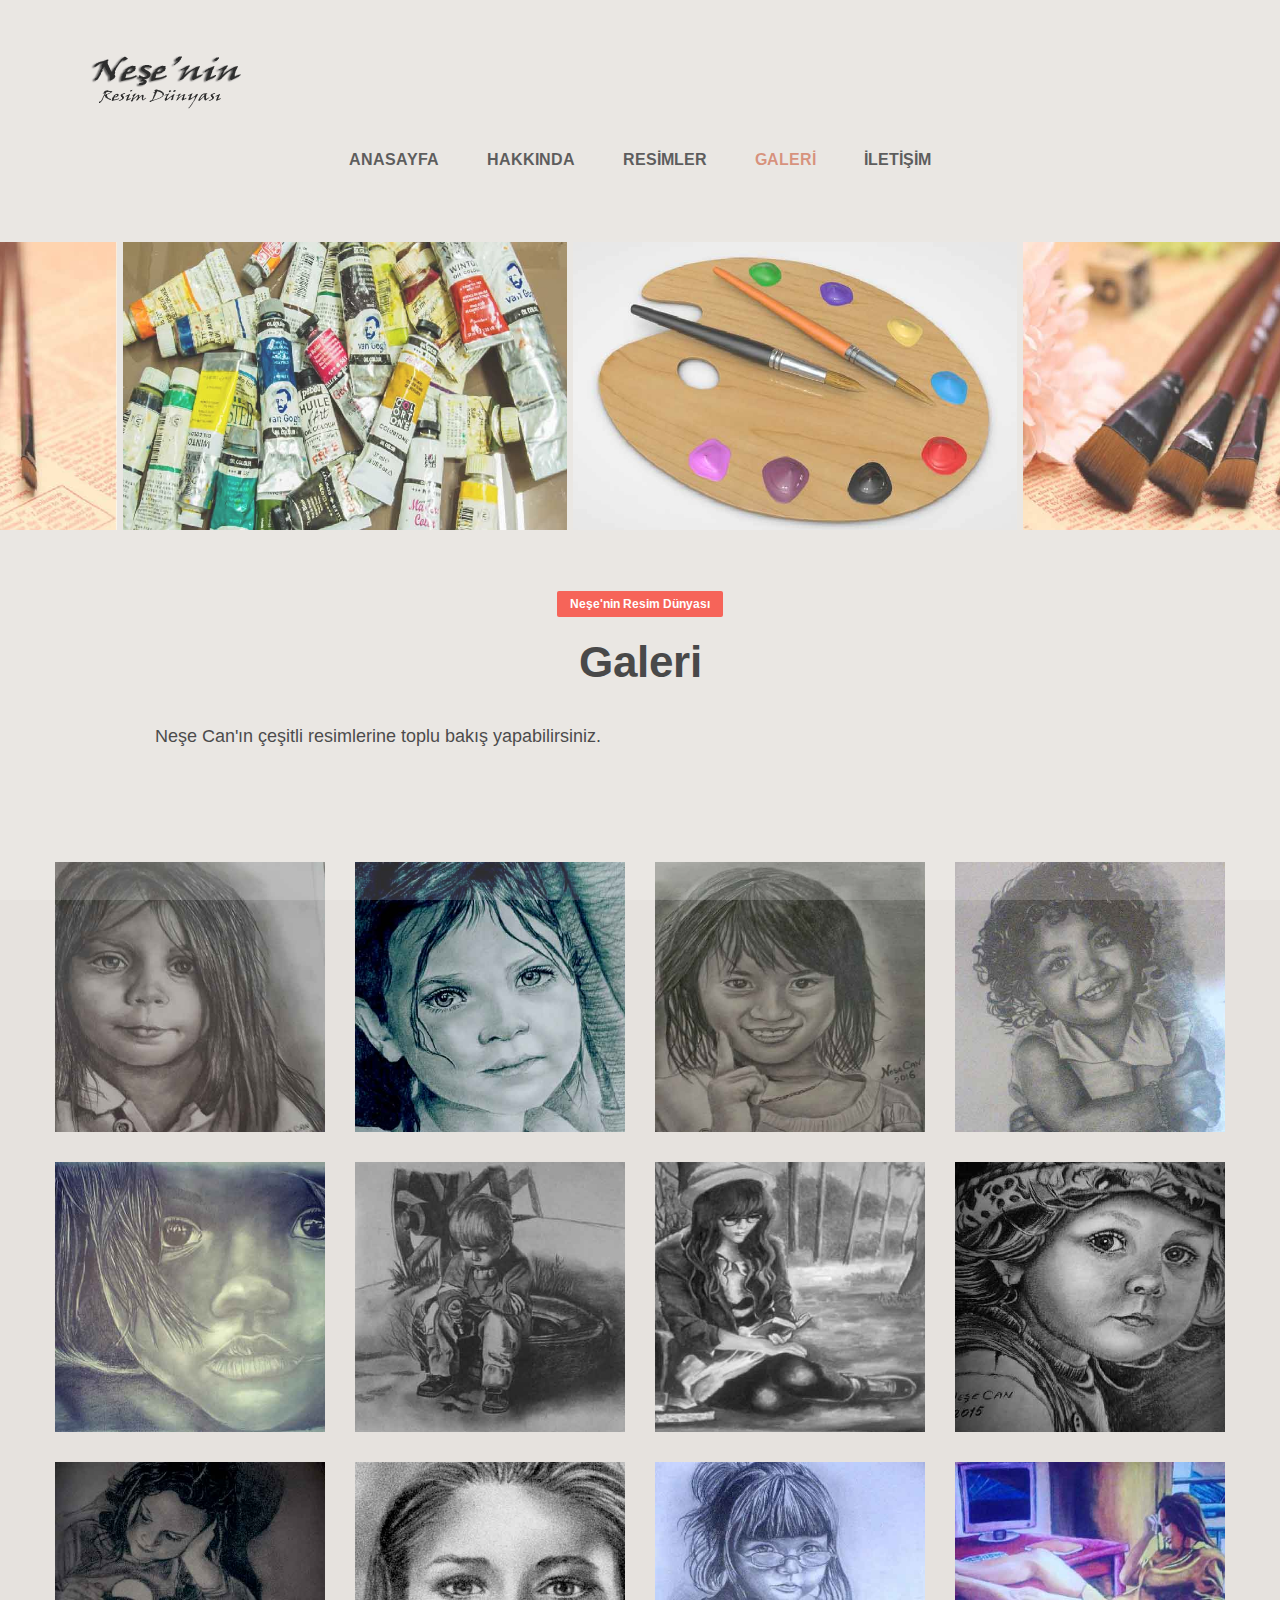
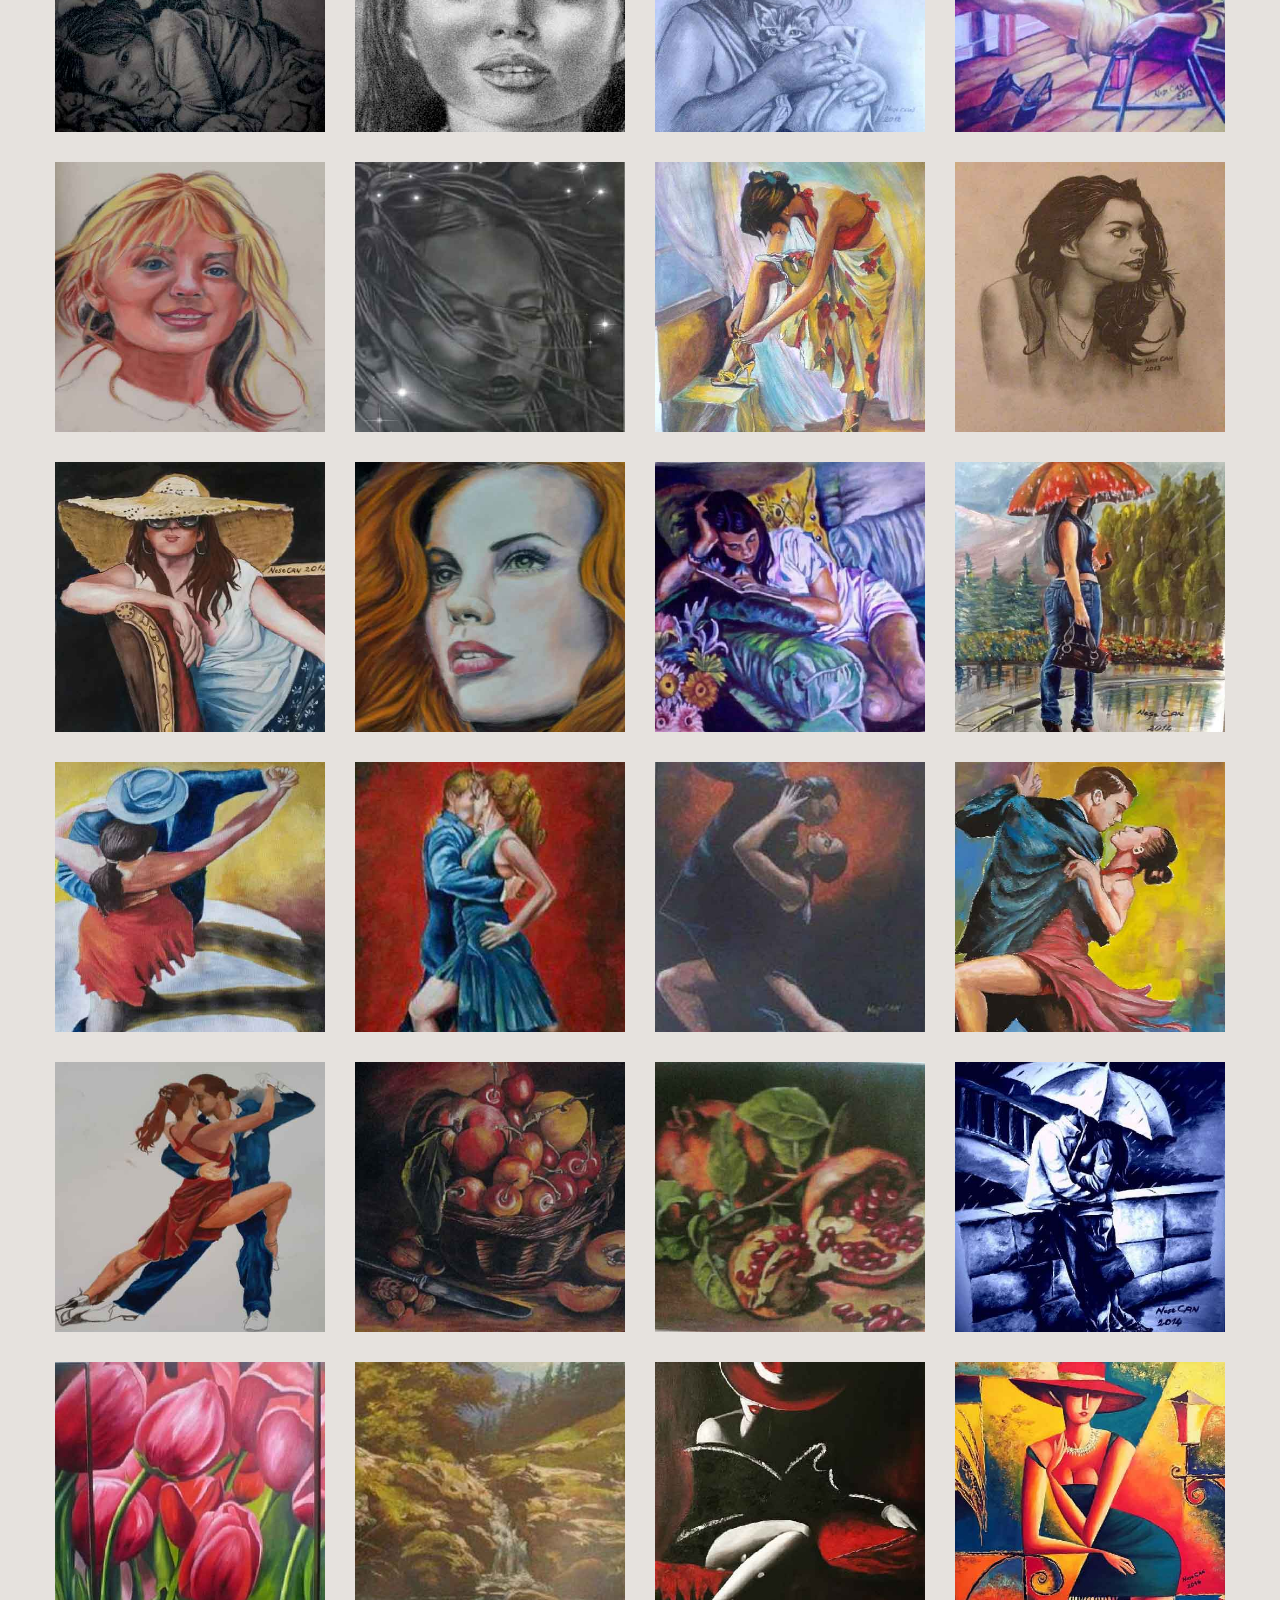
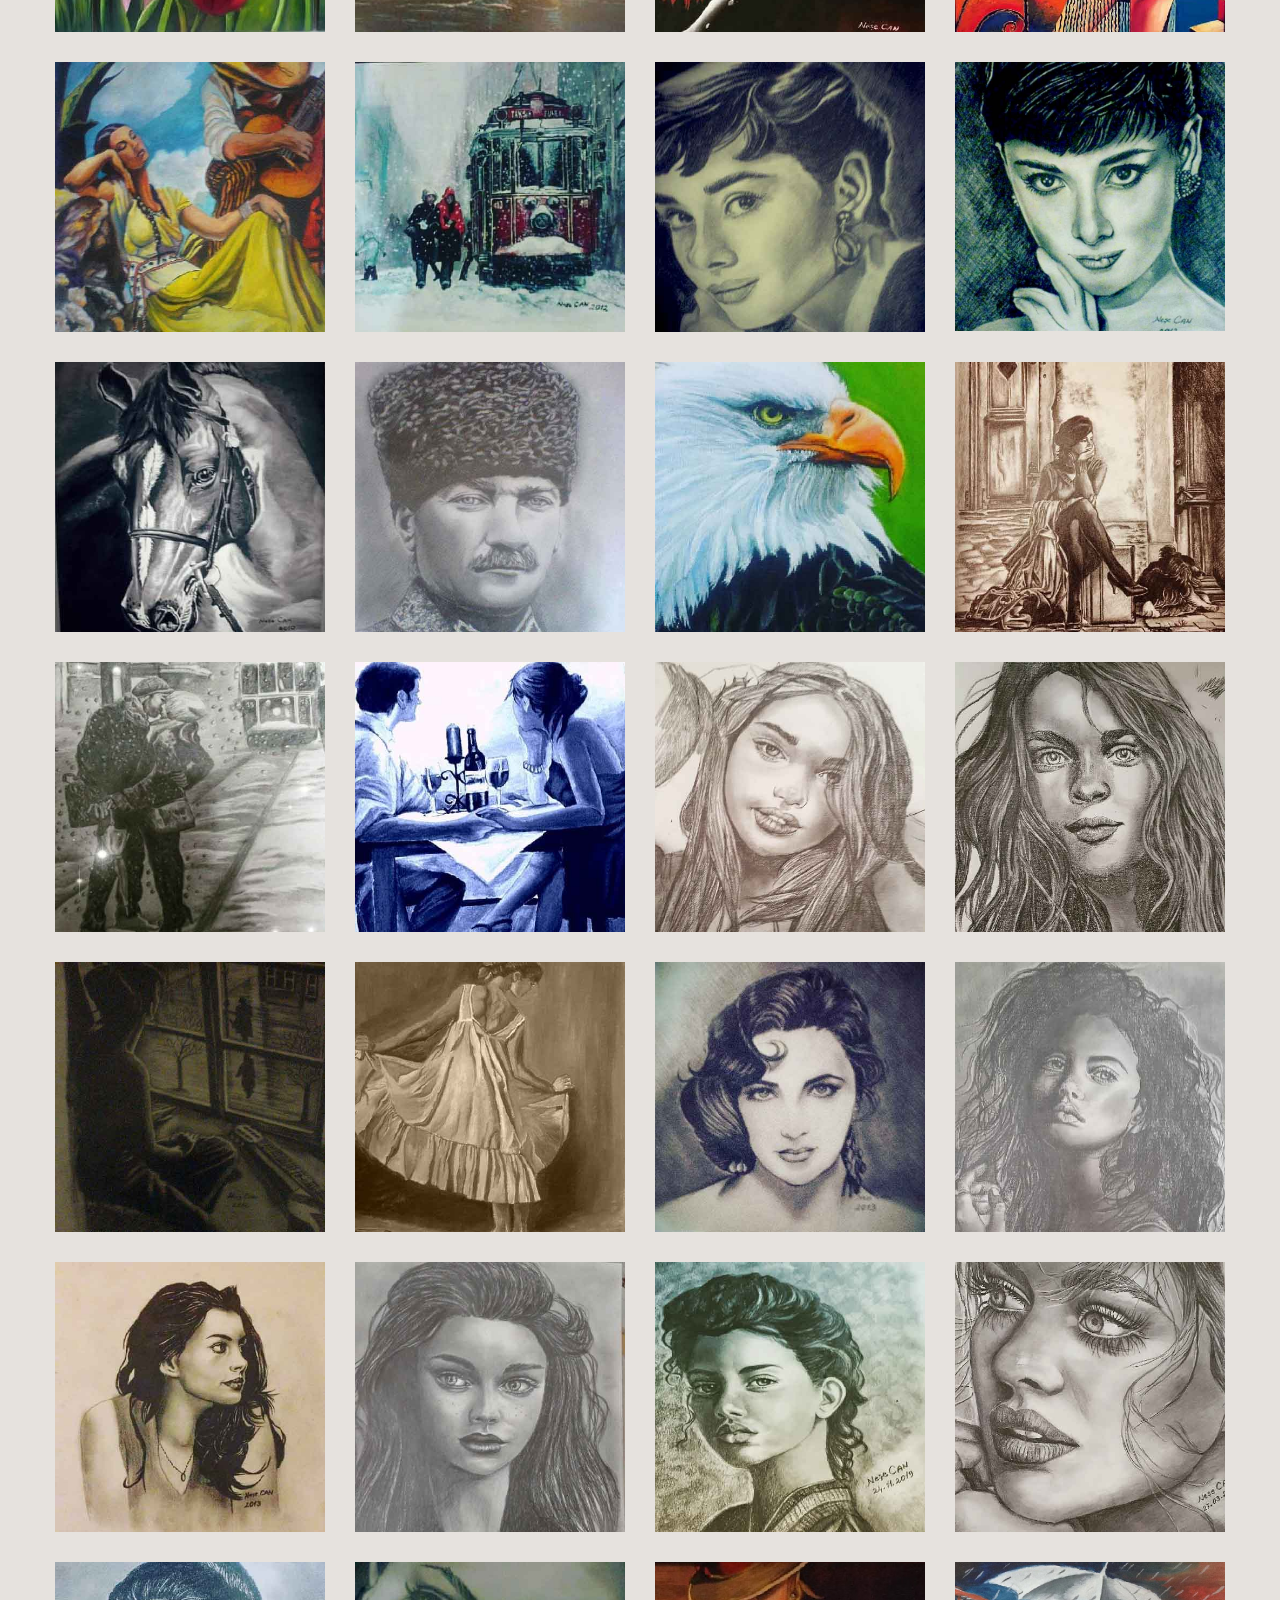
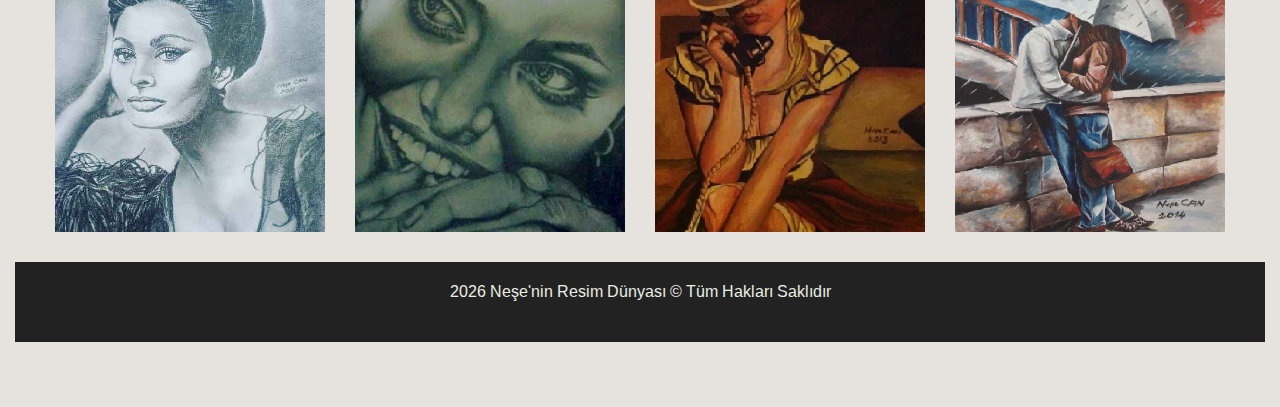
==== galeri.html @ 167e324f "düzeltme" ====
<!DOCTYPE html>
<html lang="tr">

<head>
    <title>Neşe'nin | Resimler Dünyası - Galeri</title>
    <meta charset="UTF-8">
    <meta name="description" content="Neşe Can'ın yaptığı yağlıboya, akrilik, karakalem gibi resimlerinin yer aldığı güzel bir resim sitesidir.
    resimlerin yer aldığı güzel ">
    <meta name="keywords" content="karakalem, yağlı boya, akrilik, guaj. resim">
    <meta name="viewport" content="width=device-width, initial-scale=1.0">
    <meta name="author" content="Semra Aydın">
    <meta http-equiv="refresh" content="30">
    <!-- Stylesheets -->
    <link rel="stylesheet" href="css/bootstrap.min.css" />
    <link rel="stylesheet" href="css/font-awesome.min.css" />
    <link rel="stylesheet" href="css/slicknav.min.css" />
    <link rel="stylesheet" href="css/slick.css" />

    <!-- Main Stylesheets -->
    <link rel="stylesheet" href="css/style.css" />


    <!--[if lt IE 9]>
		<script src="https://oss.maxcdn.com/html5shiv/3.7.2/html5shiv.min.js"></script>
		<script src="https://oss.maxcdn.com/respond/1.4.2/respond.min.js"></script>
	<![endif]-->

</head>

<body>
    <!-- Page Preloder -->
    <div id="preloder">
        <div class="loader"></div>
    </div>

    <!-- Header Section -->
    <header class="header">
        <div class="container-fluid">
            <div class="row">
                <div class="col-sm-4 col-md-3 order-2 order-sm-1">
                    <a href="./index.html" class="site-logo">
                        <img src="img/logo.png" alt="resim dünyası logosu">
                    </a>
                </div>
                <div class="col-sm-4 col-md-6 order-1  order-md-2 text-center">

                </div>
                <div class="col-sm-4 col-md-3 order-2 order-sm-1">

                </div>

            </div>
        </div>
        <nav class="main__menu">
            <ul class="nav__menu">
                <li><a href="./index.html">Anasayfa</a></li>
                <li><a href="./hakkinda.html">Hakkında</a></li>
                <li><a href="#">Resimler</a>
                    <ul class="sub__menu">
                        <li><a href="./karakalem.html">Karakalem</a></li>
                        <li><a href="./guaj.html">Guaj</a></li>
                        <li><a href="./yagliboya.html">Yağlı Boya</a></li>
                        <li><a href="./pastel.html">Pastel</a></li>
                    </ul>
                </li>
                <li><a href="./galeri.html" class="menu--active">Galeri</a></li>
                <li><a href="./iletisim.html">İletişim</a></li>
            </ul>
        </nav>
        </div>
    </header>
    <!-- Header Section end -->

    <!-- Blog Page -->
    <div class="blog__single__page">
        <div class="blog__slider">
            <div class="blog__slider__item">
                <img src="img/resimler-single/1.jpg" alt="">
            </div>
            <div class="blog__slider__item">
                <img src="img/resimler-single/2.jpg" alt="">
            </div>
            <div class="blog__slider__item">
                <img src="img/resimler-single/3.jpg" alt="">
            </div>
        </div>
        <article class="blog__article">
            <div class="blog__container">
                <div class="blog__header">
                    <div class="blog__cata">Neşe'nin Resim Dünyası</div>
                    <h2 class="blog__single__title">Galeri </h2>

                </div>
                <p>Neşe Can'ın çeşitli resimlerine toplu bakış yapabilirsiniz. </p>

            </div>

            <div class="gallery__page">
                <div class="gallery__warp">
                    <div class="container">
                        <div class="row">
                            <div class="col-lg-3 col-md-4 col-sm-6">
                                <a class="gallery__item fresco" href="img/gallery/1.jpg" data-fresco-group="gallery">
                                    <img src="img/gallery/1.jpg" alt="">
                                </a>
                            </div>
                            <div class="col-lg-3 col-md-4 col-sm-6">
                                <a class="gallery__item fresco" href="img/gallery/2.jpg" data-fresco-group="gallery">
                                    <img src="img/gallery/2.jpg" alt="">
                                </a>
                            </div>
                            <div class="col-lg-3 col-md-4 col-sm-6">
                                <a class="gallery__item fresco" href="img/gallery/3.jpg" data-fresco-group="gallery">
                                    <img src="img/gallery/3.jpg" alt="">
                                </a>
                            </div>
                            <div class="col-lg-3 col-md-4 col-sm-6">
                                <a class="gallery__item fresco" href="img/gallery/4.jpg" data-fresco-group="gallery">
                                    <img src="img/gallery/4.jpg" alt="">
                                </a>
                            </div>
                            <div class="col-lg-3 col-md-4 col-sm-6">
                                <a class="gallery__item fresco" href="img/gallery/5.jpg" data-fresco-group="gallery">
                                    <img src="img/gallery/5.jpg" alt="">
                                </a>
                            </div>
                            <div class="col-lg-3 col-md-4 col-sm-6">
                                <a class="gallery__item fresco" href="img/gallery/6.jpg" data-fresco-group="gallery">
                                    <img src="img/gallery/6.jpg" alt="">
                                </a>
                            </div>
                            <div class="col-lg-3 col-md-4 col-sm-6">
                                <a class="gallery__item fresco" href="img/gallery/7.jpg" data-fresco-group="gallery">
                                    <img src="img/gallery/7.jpg" alt="">
                                </a>
                            </div>
                            <div class="col-lg-3 col-md-4 col-sm-6">
                                <a class="gallery__item fresco" href="img/gallery/8.jpg" data-fresco-group="gallery">
                                    <img src="img/gallery/8.jpg" alt="">
                                </a>
                            </div>
                            <div class="col-lg-3 col-md-4 col-sm-6">
                                <a class="gallery__item fresco" href="img/gallery/9.jpg" data-fresco-group="gallery">
                                    <img src="img/gallery/9.jpg" alt="">
                                </a>
                            </div>
                            <div class="col-lg-3 col-md-4 col-sm-6">
                                <a class="gallery__item fresco" href="img/gallery/10.jpg" data-fresco-group="gallery">
                                    <img src="img/gallery/10.jpg" alt="">
                                </a>
                            </div>
                            <div class="col-lg-3 col-md-4 col-sm-6">
                                <a class="gallery__item fresco" href="img/gallery/11.jpg" data-fresco-group="gallery">
                                    <img src="img/gallery/11.jpg" alt="">
                                </a>
                            </div>
                            <div class="col-lg-3 col-md-4 col-sm-6">
                                <a class="gallery__item fresco" href="img/gallery/12.jpg" data-fresco-group="gallery">
                                    <img src="img/gallery/12.jpg" alt="">
                                </a>
                            </div>
                            <div class="col-lg-3 col-md-4 col-sm-6">
                                <a class="gallery__item fresco" href="img/gallery/13.jpg" data-fresco-group="gallery">
                                    <img src="img/gallery/13.jpg" alt="">
                                </a>
                            </div>
                            <div class="col-lg-3 col-md-4 col-sm-6">
                                <a class="gallery__item fresco" href="img/gallery/14.jpg" data-fresco-group="gallery">
                                    <img src="img/gallery/14.jpg" alt="">
                                </a>
                            </div>
                            <div class="col-lg-3 col-md-4 col-sm-6">
                                <a class="gallery__item fresco" href="img/gallery/15.jpg" data-fresco-group="gallery">
                                    <img src="img/gallery/15.jpg" alt="">
                                </a>
                            </div>
                            <div class="col-lg-3 col-md-4 col-sm-6">
                                <a class="gallery__item fresco" href="img/gallery/16.jpg" data-fresco-group="gallery">
                                    <img src="img/gallery/16.jpg" alt="">
                                </a>
                            </div>
                            <div class="col-lg-3 col-md-4 col-sm-6">
                                <a class="gallery__item fresco" href="img/gallery/17.jpg" data-fresco-group="gallery">
                                    <img src="img/gallery/17.jpg" alt="">
                                </a>
                            </div>
                            <div class="col-lg-3 col-md-4 col-sm-6">
                                <a class="gallery__item fresco" href="img/gallery/18.jpg" data-fresco-group="gallery">
                                    <img src="img/gallery/18.jpg" alt="">
                                </a>
                            </div>


                            <div class="col-lg-3 col-md-4 col-sm-6">
                                <a class="gallery__item fresco" href="img/gallery/21.jpg" data-fresco-group="gallery">
                                    <img src="img/gallery/21.jpg" alt="">
                                </a>
                            </div>
                            <div class="col-lg-3 col-md-4 col-sm-6">
                                <a class="gallery__item fresco" href="img/gallery/22.jpg" data-fresco-group="gallery">
                                    <img src="img/gallery/22.jpg" alt="">
                                </a>
                            </div>

                            <div class="col-lg-3 col-md-4 col-sm-6">
                                <a class="gallery__item fresco" href="img/gallery/24.jpg" data-fresco-group="gallery">
                                    <img src="img/gallery/24.jpg" alt="">
                                </a>
                            </div>
                            <div class="col-lg-3 col-md-4 col-sm-6">
                                <a class="gallery__item fresco" href="img/gallery/25.jpg" data-fresco-group="gallery">
                                    <img src="img/gallery/25.jpg" alt="">
                                </a>
                            </div>
                            <div class="col-lg-3 col-md-4 col-sm-6">
                                <a class="gallery__item fresco" href="img/gallery/26.jpg" data-fresco-group="gallery">
                                    <img src="img/gallery/26.jpg" alt="">
                                </a>
                            </div>
                            <div class="col-lg-3 col-md-4 col-sm-6">
                                <a class="gallery__item fresco" href="img/gallery/27.jpg" data-fresco-group="gallery">
                                    <img src="img/gallery/27.jpg" alt="">
                                </a>
                            </div>
                            <div class="col-lg-3 col-md-4 col-sm-6">
                                <a class="gallery__item fresco" href="img/gallery/28.jpg" data-fresco-group="gallery">
                                    <img src="img/gallery/28.jpg" alt="">
                                </a>
                            </div>

                            <div class="col-lg-3 col-md-4 col-sm-6">
                                <a class="gallery__item fresco" href="img/gallery/30.jpg" data-fresco-group="gallery">
                                    <img src="img/gallery/30.jpg" alt="">
                                </a>
                            </div>
                            <div class="col-lg-3 col-md-4 col-sm-6">
                                <a class="gallery__item fresco" href="img/gallery/31.jpg" data-fresco-group="gallery">
                                    <img src="img/gallery/31.jpg" alt="">
                                </a>
                            </div>

                            <div class="col-lg-3 col-md-4 col-sm-6">
                                <a class="gallery__item fresco" href="img/gallery/33.jpg" data-fresco-group="gallery">
                                    <img src="img/gallery/33.jpg" alt="">
                                </a>
                            </div>
                            <div class="col-lg-3 col-md-4 col-sm-6">
                                <a class="gallery__item fresco" href="img/gallery/34.jpg" data-fresco-group="gallery">
                                    <img src="img/gallery/34.jpg" alt="">
                                </a>
                            </div>
                            <div class="col-lg-3 col-md-4 col-sm-6">
                                <a class="gallery__item fresco" href="img/gallery/35.jpg" data-fresco-group="gallery">
                                    <img src="img/gallery/35.jpg" alt="">
                                </a>
                            </div>


                            <div class="col-lg-3 col-md-4 col-sm-6">
                                <a class="gallery__item fresco" href="img/gallery/37.jpg" data-fresco-group="gallery">
                                    <img src="img/gallery/37.jpg" alt="">
                                </a>
                            </div>
                            <div class="col-lg-3 col-md-4 col-sm-6">
                                <a class="gallery__item fresco" href="img/gallery/38.jpg" data-fresco-group="gallery">
                                    <img src="img/gallery/38.jpg" alt="">
                                </a>
                            </div>

                            <div class="col-lg-3 col-md-4 col-sm-6">
                                <a class="gallery__item fresco" href="img/gallery/39.jpg" data-fresco-group="gallery">
                                    <img src="img/gallery/39.jpg" alt="">
                                </a>
                            </div>
                            <div class="col-lg-3 col-md-4 col-sm-6">
                                <a class="gallery__item fresco" href="img/gallery/40.jpg" data-fresco-group="gallery">
                                    <img src="img/gallery/40.jpg" alt="">
                                </a>
                            </div>
                            <div class="col-lg-3 col-md-4 col-sm-6">
                                <a class="gallery__item fresco" href="img/gallery/41.jpg" data-fresco-group="gallery">
                                    <img src="img/gallery/41.jpg" alt="">
                                </a>
                            </div>

                            <div class="col-lg-3 col-md-4 col-sm-6">
                                <a class="gallery__item fresco" href="img/gallery/43.jpg" data-fresco-group="gallery">
                                    <img src="img/gallery/43.jpg" alt="">
                                </a>
                            </div>
                            <div class="col-lg-3 col-md-4 col-sm-6">
                                <a class="gallery__item fresco" href="img/gallery/44.jpg" data-fresco-group="gallery">
                                    <img src="img/gallery/44.jpg" alt="">
                                </a>
                            </div>
                            <div class="col-lg-3 col-md-4 col-sm-6">
                                <a class="gallery__item fresco" href="img/gallery/45.jpg" data-fresco-group="gallery">
                                    <img src="img/gallery/45.jpg" alt="">
                                </a>
                            </div>
                            <div class="col-lg-3 col-md-4 col-sm-6">
                                <a class="gallery__item fresco" href="img/gallery/46.jpg" data-fresco-group="gallery">
                                    <img src="img/gallery/46.jpg" alt="">
                                </a>
                            </div>
                            <div class="col-lg-3 col-md-4 col-sm-6">
                                <a class="gallery__item fresco" href="img/gallery/47.jpg" data-fresco-group="gallery">
                                    <img src="img/gallery/47.jpg" alt="">
                                </a>
                            </div>
                            <div class="col-lg-3 col-md-4 col-sm-6">
                                <a class="gallery__item fresco" href="img/gallery/48.jpg" data-fresco-group="gallery">
                                    <img src="img/gallery/48.jpg" alt="">
                                </a>
                            </div>
                            <div class="col-lg-3 col-md-4 col-sm-6">
                                <a class="gallery__item fresco" href="img/gallery/49.jpg" data-fresco-group="gallery">
                                    <img src="img/gallery/49.jpg" alt="">
                                </a>
                            </div>

                            <div class="col-lg-3 col-md-4 col-sm-6">
                                <a class="gallery__item fresco" href="img/gallery/51.jpg" data-fresco-group="gallery">
                                    <img src="img/gallery/51.jpg" alt="">
                                </a>
                            </div>
                            <div class="col-lg-3 col-md-4 col-sm-6">
                                <a class="gallery__item fresco" href="img/gallery/52.jpg" data-fresco-group="gallery">
                                    <img src="img/gallery/52.jpg" alt="">
                                </a>
                            </div>
                            <div class="col-lg-3 col-md-4 col-sm-6">
                                <a class="gallery__item fresco" href="img/gallery/53.jpg" data-fresco-group="gallery">
                                    <img src="img/gallery/53.jpg" alt="">
                                </a>
                            </div>
                            <div class="col-lg-3 col-md-4 col-sm-6">
                                <a class="gallery__item fresco" href="img/gallery/54.jpg" data-fresco-group="gallery">
                                    <img src="img/gallery/54.jpg" alt="">
                                </a>
                            </div>

                            <div class="col-lg-3 col-md-4 col-sm-6">
                                <a class="gallery__item fresco" href="img/gallery/56.jpg" data-fresco-group="gallery">
                                    <img src="img/gallery/56.jpg" alt="">
                                </a>
                            </div>
                            <div class="col-lg-3 col-md-4 col-sm-6">
                                <a class="gallery__item fresco" href="img/gallery/57.jpg" data-fresco-group="gallery">
                                    <img src="img/gallery/57.jpg" alt="">
                                </a>
                            </div>

                            <div class="col-lg-3 col-md-4 col-sm-6">
                                <a class="gallery__item fresco" href="img/gallery/58.jpg" data-fresco-group="gallery">
                                    <img src="img/gallery/58.jpg" alt="">
                                </a>
                            </div>
                            <div class="col-lg-3 col-md-4 col-sm-6">
                                <a class="gallery__item fresco" href="img/gallery/59.jpg" data-fresco-group="gallery">
                                    <img src="img/gallery/59.jpg" alt="">
                                </a>
                            </div>
                            <div class="col-lg-3 col-md-4 col-sm-6">
                                <a class="gallery__item fresco" href="img/gallery/60.jpg" data-fresco-group="gallery">
                                    <img src="img/gallery/60.jpg" alt="">
                                </a>
                            </div>
                            <div class="col-lg-3 col-md-4 col-sm-6">
                                <a class="gallery__item fresco" href="img/gallery/61.jpg" data-fresco-group="gallery">
                                    <img src="img/gallery/61.jpg" alt="">
                                </a>
                            </div>

                            <div class="col-lg-3 col-md-4 col-sm-6">
                                <a class="gallery__item fresco" href="img/gallery/62.jpg" data-fresco-group="gallery">
                                    <img src="img/gallery/62.jpg" alt="">
                                </a>
                            </div>

                            <div class="col-lg-3 col-md-4 col-sm-6">
                                <a class="gallery__item fresco" href="img/gallery/63.jpg" data-fresco-group="gallery">
                                    <img src="img/gallery/63.jpg" alt="">
                                </a>
                            </div>
                            <div class="col-lg-3 col-md-4 col-sm-6">
                                <a class="gallery__item fresco" href="img/gallery/66.jpg" data-fresco-group="gallery">
                                    <img src="img/gallery/66.jpg" alt="telefon eden bir kadın">
                                </a>
                            </div>
                            <div class="col-lg-3 col-md-4 col-sm-6">
                                <a class="gallery__item fresco" href="img/gallery/65.jpg" data-fresco-group="gallery">
                                    <img src="img/gallery/65.jpg" alt="">
                                </a>
                            </div>
                        </div>
                    </div>
                </div>
                <div>
                    <!-- About Page end -->

                    <!-- Footer Section -->
                    <footer class="footer__section">
                        <div class="container">
                            <!-- Link back to Colorlib can't be removed. Template is licensed under CC BY 3.0. -->
                            <div class="footer__copyright__text">
                                <p>
                                    <script>
                                        document.write(new Date().getFullYear());
                                    </script> Neşe'nin Resim Dünyası &copy; Tüm Hakları Saklıdır</p>
                            </div>
                            <!-- Link back to Colorlib can't be removed. Template is licensed under CC BY 3.0. -->
                        </div>
                    </footer>
                    <!-- Footer Section end -->
                    <!-- Search Begin -->
                    <div class="search-model">
                        <div class="h-100 d-flex align-items-center justify-content-center">
                            <div class="search-close-switch">+</div>
                            <form class="search-model-form">
                                <input type="text" id="search-input" placeholder="Search here.....">
                            </form>
                        </div>
                    </div>
                    <!-- Search End -->

                    <!--====== Javascripts & Jquery ======-->
                    <script src="js/vendor/jquery-3.2.1.min.js"></script>
                    <script src="js/jquery.slicknav.min.js"></script>
                    <script src="js/slick.min.js"></script>
                    <script src="js/fresco.min.js"></script>
                    <script src="js/main.js"></script>

</body>

</html>
---- css/style.css ----
/* =================================
------------------------------------
  Boto | Photography HTML Template
  Version: 1.0
  Copyright By: ColorLib
 ------------------------------------
 ====================================*/
    /*----------------------------------------*/
    /* Template default CSS
/*----------------------------------------*/
    
    @import url("https://fonts.googleapis.com/css2?family=Arimo:ital,wght@0,400;0,700;1,400;1,700&display=swap");
    html,
    body {
        height: 100%;
        font-family: "Arimo", sans-serif;
        -webkit-font-smoothing: antialiased;
        background-color: #e6e2de;
    }
    
    h1,
    h2,
    h3,
    h4,
    h5,
    h6 {
        margin: 0;
        color: #222222;
        font-family: "Arimo", sans-serif;
        font-weight: 700;
    }
    
    h1 {
        font-size: 70px;
    }
    
    h2 {
        font-size: 36px;
        line-height: 1.4;
    }
    
    h3 {
        font-size: 30px;
    }
    
    h4 {
        font-size: 24px;
    }
    
    h5 {
        font-size: 18px;
    }
    
    h6 {
        font-size: 16px;
    }
    
    p {
        font-size: 16px;
        color: #252525;
        line-height: 1.8;
    }
    
    img {
        max-width: 100%;
    }
    
    input:focus,
    select:focus,
    button:focus,
    textarea:focus {
        outline: none;
    }
    
    a:hover,
    a:focus {
        text-decoration: none;
        outline: none;
    }
    
    ul,
    ol {
        padding: 0;
        margin: 0;
    }
    
    @media (min-width: 1200px) {
        .container {
            max-width: 1200px;
        }
    }
    /* Preloder */
    
    #preloder {
        position: fixed;
        width: 100%;
        height: 100%;
        top: 0;
        left: 0;
        z-index: 999999;
        background: #ffffff;
    }
    
    .loader {
        width: 40px;
        height: 40px;
        position: absolute;
        top: 50%;
        left: 50%;
        margin-top: -13px;
        margin-left: -13px;
        border-radius: 60px;
        animation: loader 0.8s linear infinite;
        -webkit-animation: loader 0.8s linear infinite;
    }
    
    @keyframes loader {
        0% {
            -webkit-transform: rotate(0deg);
            transform: rotate(0deg);
            border: 4px solid #f44336;
            border-left-color: transparent;
        }
        50% {
            -webkit-transform: rotate(180deg);
            transform: rotate(180deg);
            border: 4px solid #673ab7;
            border-left-color: transparent;
        }
        100% {
            -webkit-transform: rotate(360deg);
            transform: rotate(360deg);
            border: 4px solid #f44336;
            border-left-color: transparent;
        }
    }
    
    @-webkit-keyframes loader {
        0% {
            -webkit-transform: rotate(0deg);
            border: 4px solid #f44336;
            border-left-color: transparent;
        }
        50% {
            -webkit-transform: rotate(180deg);
            border: 4px solid #673ab7;
            border-left-color: transparent;
        }
        100% {
            -webkit-transform: rotate(360deg);
            border: 4px solid #f44336;
            border-left-color: transparent;
        }
    }
    /*---------------------
   Helper CSS
 -----------------------*/
    
    .section-title {
        text-align: center;
        margin-bottom: 55px;
    }
    
    .section-title img {
        margin-bottom: 15px;
    }
    
    .section-title h2 {
        font-weight: 400;
        font-size: 38px;
        text-transform: uppercase;
    }
    
    .section-title p {
        padding-top: 15px;
        margin-bottom: 0;
    }
    
    .set-bg {
        background-repeat: no-repeat;
        background-size: cover;
        background-position: top center;
    }
    
    .spad {
        padding-top: 100px;
        padding-bottom: 100px;
    }
    
    .text-white h1,
    .text-white h2,
    .text-white h3,
    .text-white h4,
    .text-white h5,
    .text-white h6,
    .text-white p,
    .text-white span,
    .text-white li,
    .text-white a {
        color: #fff;
    }
    /*---------------------
  Commom elements
-----------------------*/
    
    .site-btn {
        display: inline-block;
        font-size: 16px;
        padding: 16px 15px;
        min-width: 180px;
        color: #fff;
        background: #f44336;
        ;
        line-height: 1;
        text-align: center;
        font-weight: 700;
        border: none;
        border-radius: 2px;
    }
    
    .site-btn i {
        font-size: 24px;
        position: relative;
        top: 5px;
        margin-left: 4px;
    }
    
    .site-btn:hover {
        color: #fff;
    }
    
    .section__title {
        text-align: center;
        padding-bottom: 40px;
        margin-bottom: 45px;
        position: relative;
    }
    
    .section__title:after {
        position: absolute;
        content: "";
        width: 60px;
        height: 4px;
        left: calc(50% - 30px);
        bottom: 0;
        background: #f44336;
        ;
    }
    
    .section__title h2 {
        margin-bottom: 0;
        text-transform: uppercase;
    }
    
    @media (max-width: 576px) {
        .section__title h2 {
            font-size: 24px;
        }
    }
    
    .search-model {
        display: none;
        position: fixed;
        width: 100%;
        height: 100%;
        left: 0;
        top: 0;
        background: #ffffff;
        z-index: 99999;
    }
    
    .search-model-form {
        padding: 0 15px;
    }
    
    .search-model-form input {
        width: 500px;
        font-size: 34px;
        border: none;
        border-bottom: 2px solid #ededed;
        background: 0 0;
        color: #999;
    }
    
    @media (max-width: 576px) {
        .search-model-form input {
            width: 100%;
            font-size: 24px;
        }
    }
    
    .search-close-switch {
        position: absolute;
        width: 50px;
        height: 50px;
        background: rgb(37, 37, 37);
        color: #fff;
        text-align: center;
        border-radius: 50%;
        font-size: 39px;
        line-height: 28px;
        top: 30px;
        cursor: pointer;
        -webkit-transform: rotate(45deg);
        -ms-transform: rotate(45deg);
        transform: rotate(45deg);
        display: -webkit-box;
        display: -ms-flexbox;
        display: flex;
        -webkit-box-align: center;
        -ms-flex-align: center;
        align-items: center;
        -webkit-box-pack: center;
        -ms-flex-pack: center;
        justify-content: center;
    }
    
    .pt83 {
        padding-top: 83px;
    }
    /*---------------------
   Header section
 -----------------------*/
    
    .header {
        padding: 40px 45px 0;
        padding-top: 40px;
    }
    
    @media (max-width: 576px) {
        .header {
            padding: 40px 0 0;
        }
    }
    
    @media (max-width: 576px) {
        .header__social {
            display: none;
        }
    }
    
    .header__social a,
    .header__switches a {
        display: inline-block;
        color: #222222;
        padding-top: 5px;
        margin-right: 15px;
        font-size: 16px;
    }
    
    .header__social a:last-child,
    .header__switches a:last-child {
        margin-right: 0;
    }
    
    .header__social a.nav-switch,
    .header__switches a.nav-switch {
        display: none;
        width: 40px;
        height: 40px;
        border-radius: 50%;
        background: #e1e1e1;
        text-align: center;
        padding-top: 9px;
        margin-top: -9px;
    }
    
    @media (max-width: 576px) {
        .header__social a.nav-switch,
        .header__switches a.nav-switch {
            display: inline-block;
        }
    }
    
    .header__switches {
        text-align: right;
    }
    
    @media (max-width: 576px) {
        .header__switches {
            text-align: center;
            padding-top: 20px;
        }
    }
    /*----------
   Menu
 ---------*/
    
    .main__menu {
        position: relative;
        right: 0;
        padding-top: 25px;
        text-align: center;
    }
    
    @media (max-width: 576px) {
        .main__menu .nav__menu {
            display: none;
        }
    }
    
    .main__menu .nav__menu>li {
        display: inline-block;
        position: relative;
    }
    
    .main__menu .nav__menu>li:last-child a {
        margin-right: 0;
    }
    
    .main__menu .nav__menu>li>a {
        position: relative;
        font-size: 16px;
        color: #3b3b3b;
        font-weight: 700;
        padding: 5px 2px;
        margin-right: 40px;
        text-transform: uppercase;
    }
    
    @media only screen and (min-width: 576px) and (max-width: 767px) {
        .main__menu .nav__menu>li>a {
            margin-right: 20px;
        }
    }
    
    .main__menu .nav__menu>li>a:after {
        position: absolute;
        content: "";
        width: 0;
        height: 6px;
        left: 0;
        bottom: 2px;
        background: #f44336;
        ;
        z-index: -1;
        -webkit-transition: 0.3s;
        -o-transition: 0.3s;
        transition: 0.3s;
    }
    
    .main__menu .nav__menu>li>a.menu--active {
        color: #be2c0094;
    }
    
    .main__menu .nav__menu>li>a.menu--active:after {
        width: 100%;
    }
    
    .main__menu .nav__menu>li:hover a {
        color: #222222;
    }
    
    .main__menu .nav__menu>li:hover a:after {
        width: 100%;
    }
    
    .main__menu .nav__menu>li:hover .sub__menu {
        top: 100%;
        opacity: 1;
        visibility: visible;
        margin-top: 15px;
    }
    
    .main__menu .nav__menu>li .sub__menu {
        position: absolute;
        text-align: left;
        padding: 10px 0;
        width: 170px;
        left: 0;
        top: 100%;
        margin-top: 50px;
        -webkit-box-shadow: 0 9px 50px rgba(0, 0, 0, 0.1);
        box-shadow: 0 9px 50px rgba(0, 0, 0, 0.1);
        background-color: #eeeeee;
        opacity: 0;
        visibility: hidden;
        z-index: 99;
        -webkit-transition: all 0.4s;
        -o-transition: all 0.4s;
        transition: all 0.4s;
    }
    
    .main__menu .nav__menu>li .sub__menu:after {
        position: absolute;
        content: "";
        width: 100%;
        height: 25px;
        left: 0;
        top: -25px;
    }
    
    .main__menu .nav__menu>li .sub__menu>li {
        display: block;
    }
    
    .main__menu .nav__menu>li .sub__menu>li>a {
        display: block;
        display: block;
        padding: 5px 15px;
        color: #7E858B;
        text-transform: none;
        margin: 0;
        font-size: 14px;
        font-weight: 700;
    }
    
    .main__menu .nav__menu>li .sub__menu>li>a:hover {
        color: #222222;
    }
    
    .main__menu .nav__menu>li .sub__menu>li>a:after {
        display: none;
    }
    
    .slicknav_menu {
        background: #f7f7f7;
        padding: 0;
        margin-bottom: 30px;
        text-align: left;
        display: none;
    }
    
    @media (max-width: 576px) {
        .slicknav_menu {
            display: block;
        }
    }
    
    .slicknav_btn {
        display: none;
    }
    
    .slicknav_nav ul {
        margin: 0;
    }
    
    .slicknav_nav .slicknav_row:hover {
        border-radius: 0;
        background: transparent;
        color: #222222;
    }
    
    .slicknav_nav a:hover {
        border-radius: 0;
        background: transparent;
        color: #222222;
    }
    
    .slicknav_nav .slicknav_row,
    .slicknav_nav a {
        padding: 11px 25px;
        margin: 0;
        color: #222222;
        font-size: 16px;
        font-weight: 700;
        border-bottom: 1px solid #e9e9e9;
    }
    
    .slicknav_nav .slicknav_item a {
        border-bottom: none;
    }
    /*---------------------
   Hero section
 -----------------------*/
    
    .hero__section {
        padding-top: 120px;
        margin-bottom: 90px;
    }
    
    @media (max-width: 576px) {
        .hero__section {
            padding-top: 30px;
        }
    }
    
    .slide-item {
        padding: 0 5px;
        outline: none;
        cursor: pointer;
    }
    
    .slick-center.slide-item img {
        padding: 0;
        -webkit-transition: all 0.4s ease 0s;
        -o-transition: all 0.4s ease 0s;
        transition: all 0.4s ease 0s;
    }
    
    .hero-slider .slick-track {
        -webkit-transition: all 0.1s;
        -o-transition: all 0.1s;
        transition: all 0.1s;
    }
    
    .slide-item img {
        height: 570px;
        padding: 65px 0;
        -webkit-transition: 0.4s;
        -o-transition: 0.4s;
        transition: 0.4s;
    }
    
    @media (max-width: 576px) {
        .slide-item img {
            padding: 0;
        }
    }
    
    .hero-text-slider {
        text-align: center;
        padding-top: 50px;
        max-width: 800px;
        margin: 0 auto;
    }
    /*---------------------
   Footer section
 -----------------------*/
    
    .footer__section {
        background-color: #222222;
        padding: 15px;
    }
    
    .footer__copyright__text {
        text-align: center;
        padding-bottom: 5px;
    }
    
    .footer__copyright__text p {
        font-size: 16px;
        color: #EAEFE5;
    }
    
    .footer__copyright__text i {
        color: #d32a2a;
    }
    
    .footer__copyright__text a {
        color: #e6e2de;
        text-decoration: underline;
    }
    
    .footer__copyright__text a:hover {
        color: #f44336;
        ;
    }
    /*------------------
   About page
 ------------------*/
    
    .about__page {
        padding: 90px 60px 150px;
    }
    
    @media (max-width: 576px) {
        .about__page {
            padding: 30px 0 150px;
        }
    }
    
    .about__title {
        display: inline-block;
        margin-bottom: 50px;
        position: relative;
    }
    
    .about__title:after {
        position: absolute;
        content: "";
        width: 100%;
        height: 6px;
        left: 0;
        bottom: 8px;
        background: #f44336;
        ;
        opacity: 0.5;
        z-index: -1;
    }
    
    .about__text {
        padding-bottom: 50px;
    }
    
    .about__text img {
        padding-top: 20px;
    }
    
    .about__meta {
        overflow: hidden;
        margin-bottom: 35px;
    }
    
    .about__meta img {
        float: left;
        width: 100px;
        height: 100px;
        border-radius: 50%;
        margin-right: 15px;
        padding-top: 0;
    }
    
    .about__meta__info {
        overflow: hidden;
        padding-top: 25px;
    }
    
    .about__meta__info h5 {
        margin-bottom: 5px;
    }
    
    .about__meta__info p {
        text-transform: uppercase;
        font-size: 12px;
        color: #f44336;
        ;
    }
    
    .experience__item {
        padding-top: 15px;
        margin-bottom: 20px;
    }
    
    .experience__item h4 {
        font-size: 20px;
        margin-bottom: 20px;
    }
    
    .skills__text {
        padding-bottom: 50px;
    }
    
    .skills__text p {
        margin-bottom: 40px;
    }
    
    .single-progress-item {
        margin-bottom: 30px;
    }
    
    .single-progress-item h6 {
        margin-bottom: 10px;
    }
    
    .progress-bar-style {
        height: 6px;
        background: #E8E8E8;
    }
    
    .progress-bar-style .bar-inner {
        height: 100%;
        background: #f44336;
        ;
    }
    /*-------------------
   Gallery Page
 -------------------*/
    
    .gallery__page {
        padding: 80px 15px 65px;
    }
    
    @media (max-width: 576px) {
        .gallery__page {
            padding: 30px 15px 65px;
        }
    }
    
    .gallery__warp {
        max-width: 1570px;
        margin: 0 auto;
    }
    
    .gallery__item {
        display: block;
        margin-bottom: 30px;
    }
    
    .gallery__item img {
        min-width: 100%;
    }
    
    .fr-position-outside {
        left: 0;
        top: 0;
        right: auto;
        bottom: auto;
    }
    
    .fr-position-text {
        color: #fff;
    }
    
    .fr-window-skin-fresco.fr-window-ui-outside .fr-close-background,
    .fr-window-skin-fresco.fr-window-ui-outside .fr-close:hover .fr-close-background {
        background-color: transparent;
    }
    
    .fr-thumbnail-active {
        border: 2px solid #f44336;
        ;
    }
    /*----------------
   Blog Page
 ----------------*/
    
    .blog__page {
        padding: 90px 0 55px;
    }
    
    @media (max-width: 576px) {
        .blog__page {
            padding: 30px 0 55px;
        }
    }
    
    .blog__warp {
        max-width: 1570px;
        padding: 0 15px;
        margin: 0 auto;
    }
    
    .blog__item {
        height: 370px;
        position: relative;
        margin-bottom: 30px;
        background-position: center;
    }
    
    .blog__item.blog__item--long {
        height: 770px;
    }
    
    .blog__item::after {
        position: absolute;
        content: "";
        width: 100%;
        height: 100%;
        left: 0;
        top: 0;
        background: -webkit-gradient(linear, left top, left bottom, from(rgba(0, 0, 0, 0)), color-stop(43%, rgba(0, 0, 0, 0)), to(rgba(0, 0, 0, 0.49)));
        background: -o-linear-gradient(top, rgba(0, 0, 0, 0) 0%, rgba(0, 0, 0, 0) 43%, rgba(0, 0, 0, 0.49) 100%);
        background: linear-gradient(to bottom, rgba(0, 0, 0, 0) 0%, rgba(0, 0, 0, 0) 43%, rgba(0, 0, 0, 0.49) 100%);
    }
    
    @media (max-width: 576px),
    only screen and (min-width: 576px) and (max-width: 767px) {
        .blog__item h3 {
            font-size: 22px;
        }
    }
    
    .blog__content {
        position: absolute;
        bottom: 30px;
        padding: 0 30px;
        z-index: 2;
    }
    
    .blog__content h4 {
        font-size: 22px;
    }
    
    .blog__content h4 a {
        color: #fff;
    }
    
    .blog__date {
        font-size: 12px;
        font-weight: 700;
        color: #fff;
        margin-bottom: 10px;
    }
    /*-------------------
   Blog Single Page
 --------------------*/
    
    .blog__slider {
        padding: 70px 0 60px;
    }
    
    @media (max-width: 576px) {
        .blog__slider {
            padding: 30px 0 60px;
        }
    }
    
    .blog__slider .slick-track {
        margin-left: 380px;
    }
    
    @media only screen and (min-width: 768px) and (max-width: 991px) {
        .blog__slider .slick-track {
            margin-left: 250px;
        }
    }
    
    @media only screen and (min-width: 576px) and (max-width: 767px),
    (max-width: 576px) {
        .blog__slider .slick-track {
            margin-left: 0;
        }
    }
    
    .blog__slider__item {
        outline: none;
        padding: 0 3px;
    }
    
    .blog__container {
        max-width: 1000px;
        padding: 0 15px;
        margin: 0 auto 30px;
    }
    
    .blog__container p {
        font-size: 18px;
    }
    
    .blog__container h4 {
        font-size: 22px;
        margin-bottom: 20px;
    }
    
    .blog__header {
        text-align: center;
    }
    
    .blog__cata {
        display: inline-block;
        font-size: 12px;
        font-weight: 700;
        padding: 4px 13px;
        border-radius: 2px;
        color: #fff;
        background: #f44336;
        ;
        margin-bottom: 20px;
    }
    
    .blog__single__title {
        font-size: 44px;
        margin-bottom: 30px;
        line-height: 1.2;
    }
    
    .blog__metas {
        margin-bottom: 30px;
    }
    
    .blog__metas .blog__meta {
        position: relative;
        display: inline-block;
        margin-right: 18px;
        margin-bottom: 5px;
        padding-right: 20px;
        font-size: 14px;
        color: #7E858B;
    }
    
    .blog__metas .blog__meta:after {
        position: absolute;
        content: "|";
        font-size: 14px;
        right: 0;
        top: 0;
        color: #7E858B;
    }
    
    .blog__metas .blog__meta:last-child {
        margin-right: 0;
        padding-right: 0;
    }
    
    .blog__metas .blog__meta:last-child:after {
        display: none;
    }
    
    .blog__article blockquote {
        max-width: 1170px;
        margin: 50px auto;
        padding: 45px 45px 55px;
        background-color: #EAEFE5;
        background-image: url("../img/blog-single/quote.png");
        background-repeat: no-repeat;
        background-position: right 60px bottom -10px;
    }
    
    .blog__article blockquote p {
        color: #222222;
        font-size: 20px;
        line-height: 1.5;
        margin-bottom: 25px;
    }
    
    .blog__article blockquote h4 {
        font-size: 16px;
        margin-bottom: 10px;
    }
    
    .blog__article blockquote h5 {
        font-size: 14px;
        text-transform: uppercase;
        color: #f44336;
        ;
        letter-spacing: 2px;
    }
    
    .blog__banner {
        max-width: 1170px;
        margin: 0 auto;
    }
    
    .blog__banner img {
        min-width: 100%;
    }
    
    .post__footer {
        border-top: 1px solid #E8E8E8;
        padding-top: 30px;
        margin-bottom: 70px;
    }
    
    .post__tags a {
        display: inline-block;
        font-family: "Raleway", sans-serif;
        color: #7E858B;
        font-size: 12px;
        font-weight: 700;
        padding: 5px 21px;
        margin-bottom: 5px;
        margin-right: 2px;
        background-color: #F3F3F3;
        -webkit-transition: 0.3s;
        -o-transition: 0.3s;
        transition: 0.3s;
    }
    
    .post__tags a:hover {
        background: #f44336;
        ;
        color: #fff;
    }
    
    .post__share {
        text-align: right;
    }
    
    @media only screen and (min-width: 576px) and (max-width: 767px),
    (max-width: 576px) {
        .post__share {
            text-align: left;
            padding-top: 35px;
        }
    }
    
    .post__share span {
        display: inline-block;
        font-size: 16px;
        font-weight: 700;
    }
    
    .post__share a {
        display: inline-block;
        font-size: 16px;
        color: #7E858B;
        margin-left: 30px;
    }
    
    .post__share a:first-child {
        margin-left: 0;
    }
    
    .comment__area {
        padding-bottom: 100px;
    }
    
    .comment__area h2 {
        margin-bottom: 40px;
    }
    
    .comment__form input,
    .comment__form textarea {
        width: 100%;
        height: 50px;
        font-size: 16px;
        padding: 15px 20px;
        margin-bottom: 26px;
        color: #222222;
        border: 1px solid rgba(0, 0, 0, 0.1);
    }
    
    .comment__form input:focus,
    .comment__form textarea:focus {
        border: 1px solid #f44336;
        ;
    }
    
    .comment__form textarea {
        height: 110px;
        resize: none;
        margin-bottom: 50px;
    }
    
    .blog__details__comment {
        border-bottom: 1px solid #EBEBEB;
        padding-bottom: 30px;
    }
    
    .blog__details__comment h4 {
        color: #222222;
        text-transform: uppercase;
        margin-bottom: 50px;
    }
    
    .recent__post {
        padding: 75px 15px 60px;
        border-top: 1px solid #E8E8E8;
    }
    
    .recent__post h2 {
        margin-bottom: 65px;
    }
    
    .recent__post .blog__item {
        background-position: center;
    }
    /*----------------
   Contact Page
 ----------------*/
    
    .contact__warp {
        max-width: 802px;
        padding: 170px 15px 130px;
        margin: 0 auto;
    }
    
    @media (max-width: 576px) {
        .contact__warp {
            padding: 30px 15px 130px;
        }
    }
    
    .contact__social {
        padding-top: 20px;
        margin-bottom: 40px;
    }
    
    .contact__social a {
        display: inline-block;
        text-align: center;
        width: 40px;
        height: 40px;
        padding-top: 8px;
        margin-right: 6px;
        color: #222222;
        border-radius: 50%;
        background: #E8E8E8;
        -webkit-transition: 0.3s;
        -o-transition: 0.3s;
        transition: 0.3s;
    }
    
    .contact__social a:hover {
        background: #f44336;
        color: #ffffff;
    }
    
    .contact__text p {
        font-size: 18px;
        color: #222222;
    }
    
    .contact__form {
        padding-top: 20px;
    }
    
    .contact__form input,
    .contact__form textarea {
        width: 100%;
        height: 50px;
        font-size: 16px;
        padding: 15px 20px;
        margin-bottom: 26px;
        color: #222222;
        border: 1px solid rgba(0, 0, 0, 0.1);
    }
    
    .contact__form input:focus,
    .contact__form textarea:focus {
        border: 1px solid #f44336;
    }
    
    .contact__form textarea {
        height: 110px;
        resize: none;
        margin-bottom: 50px;
    }
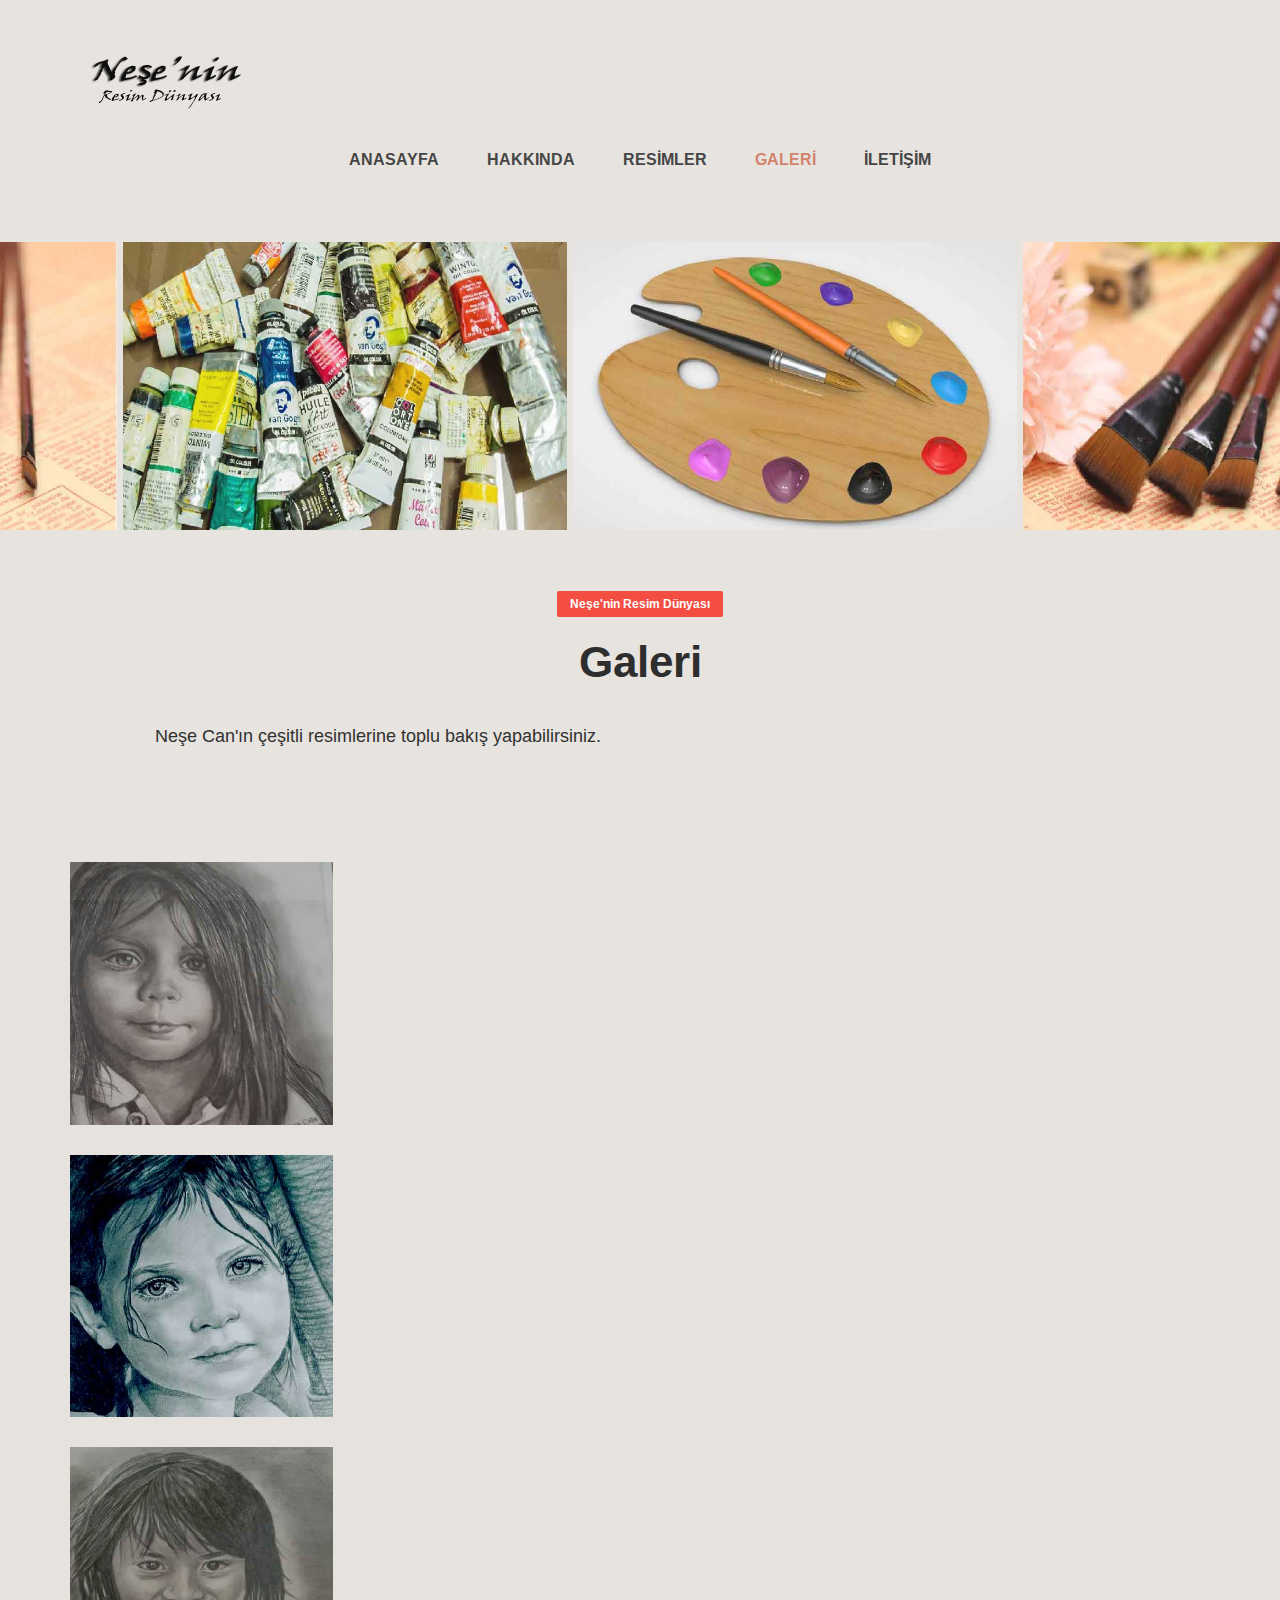
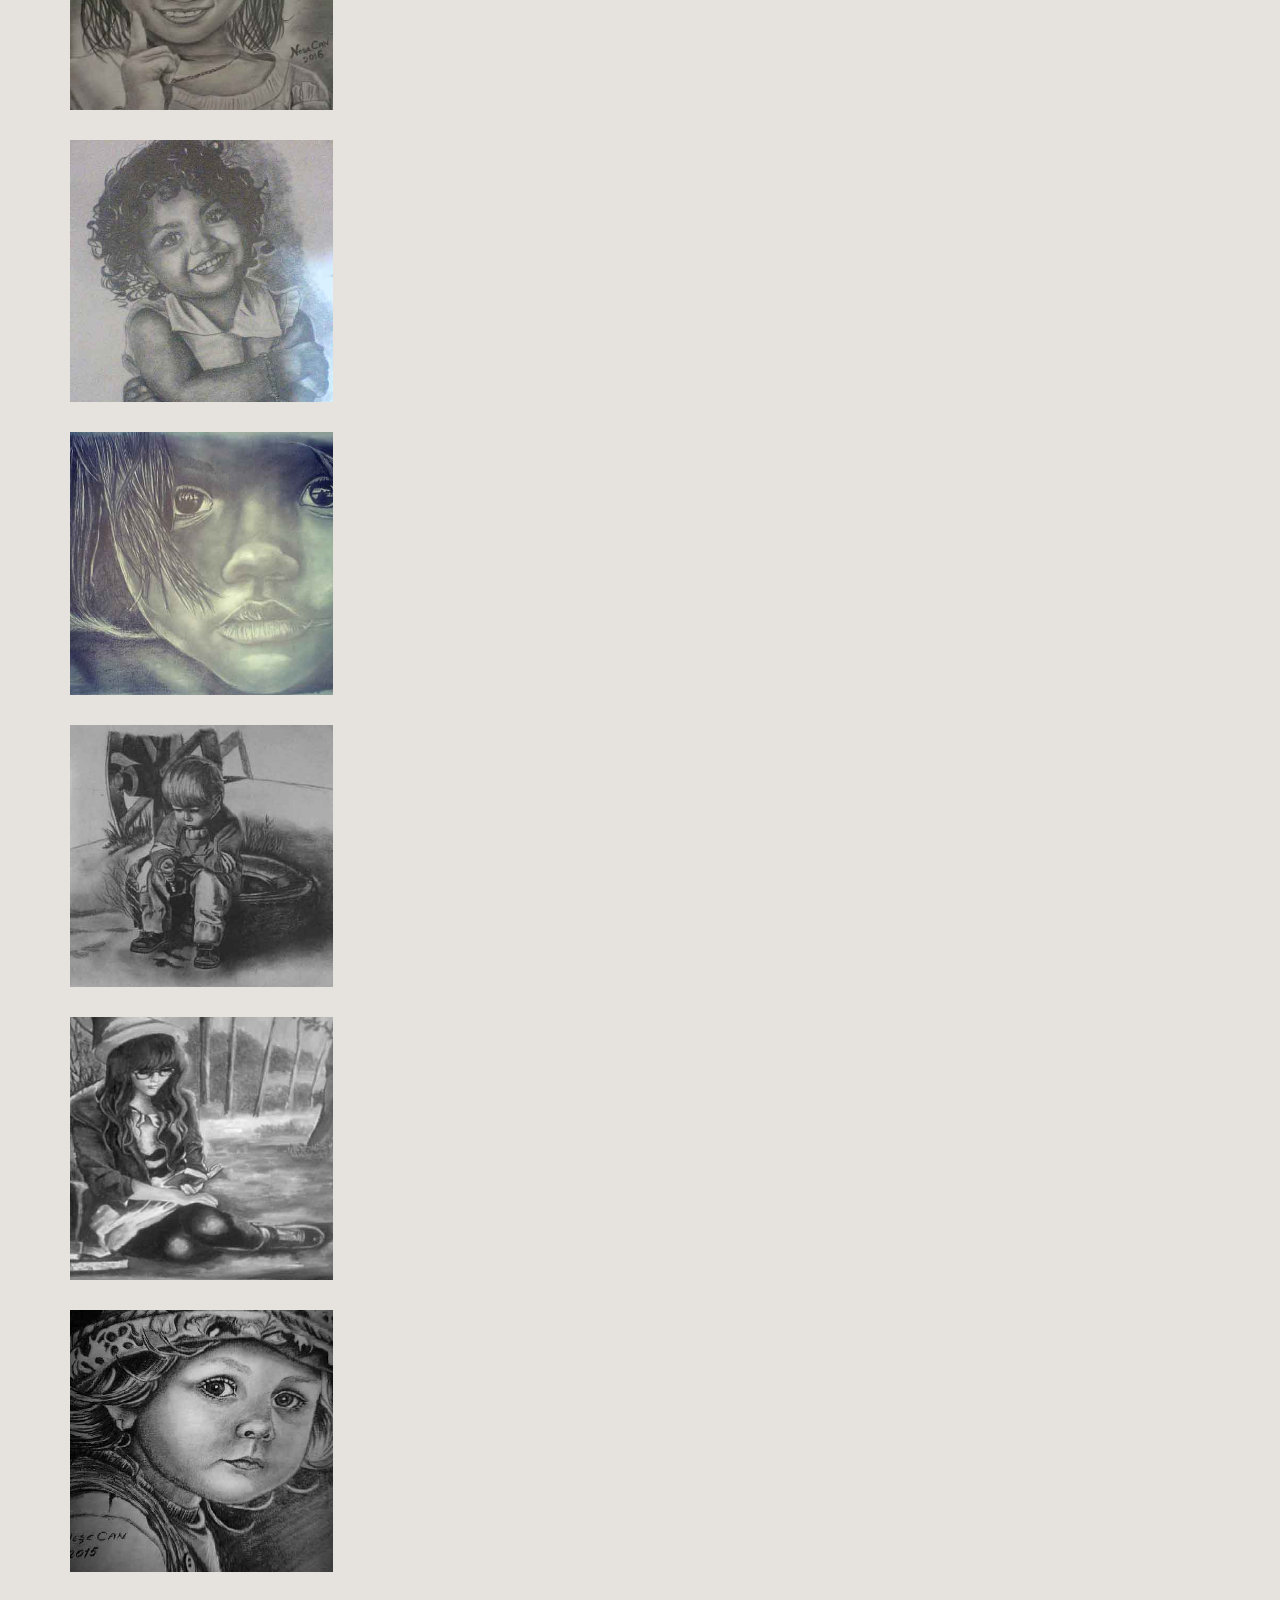
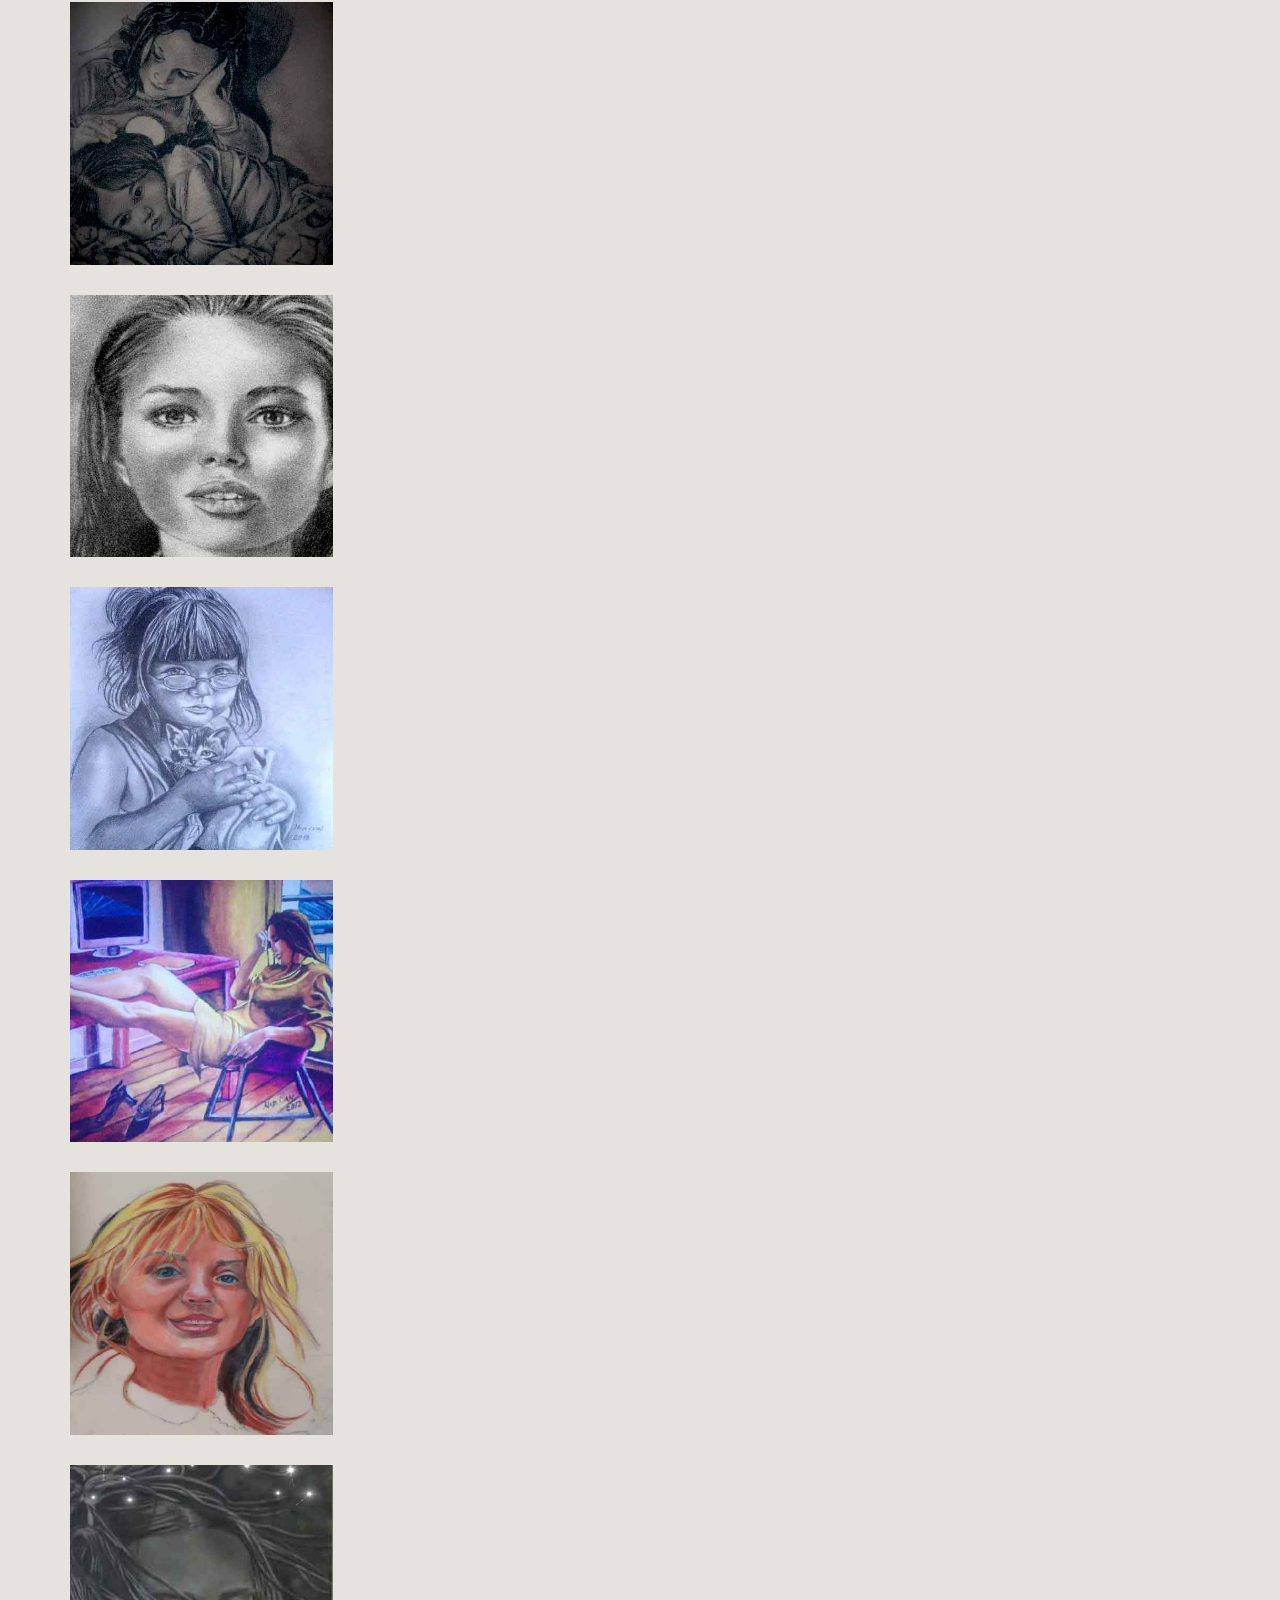
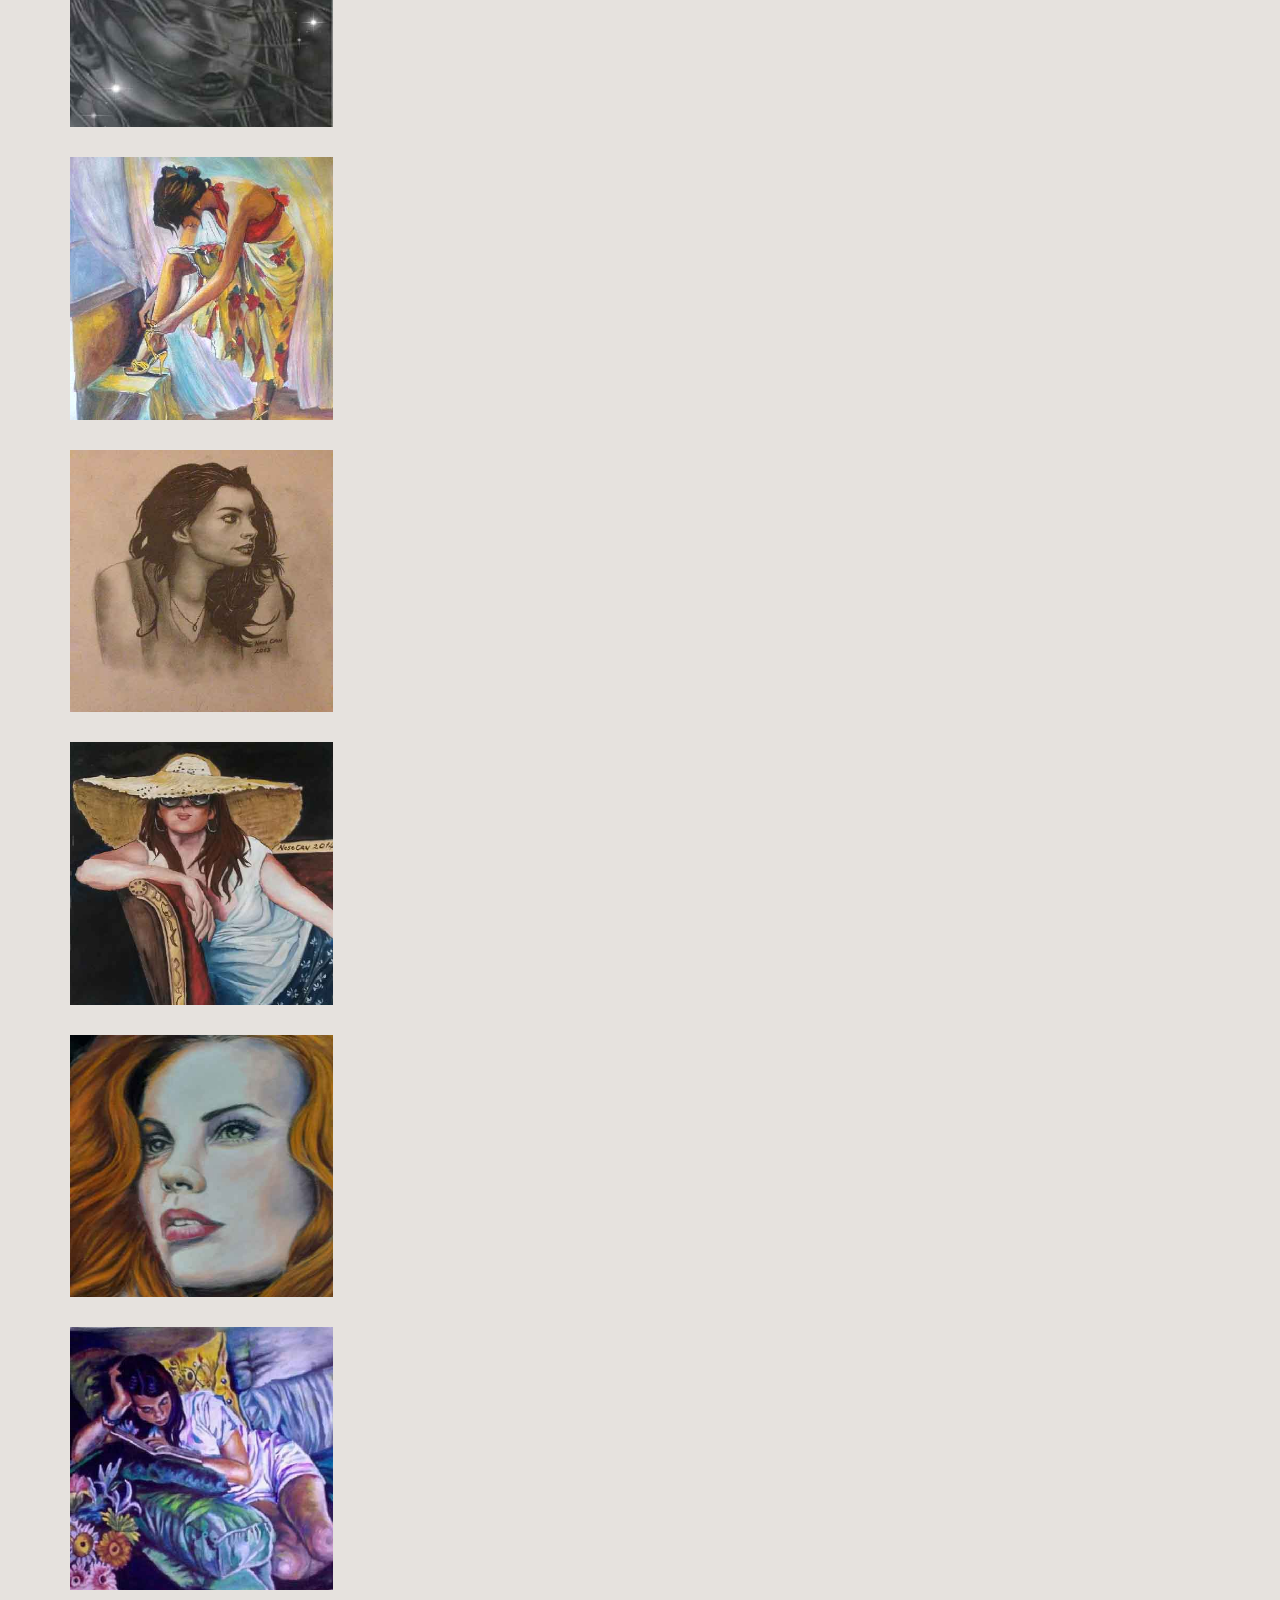
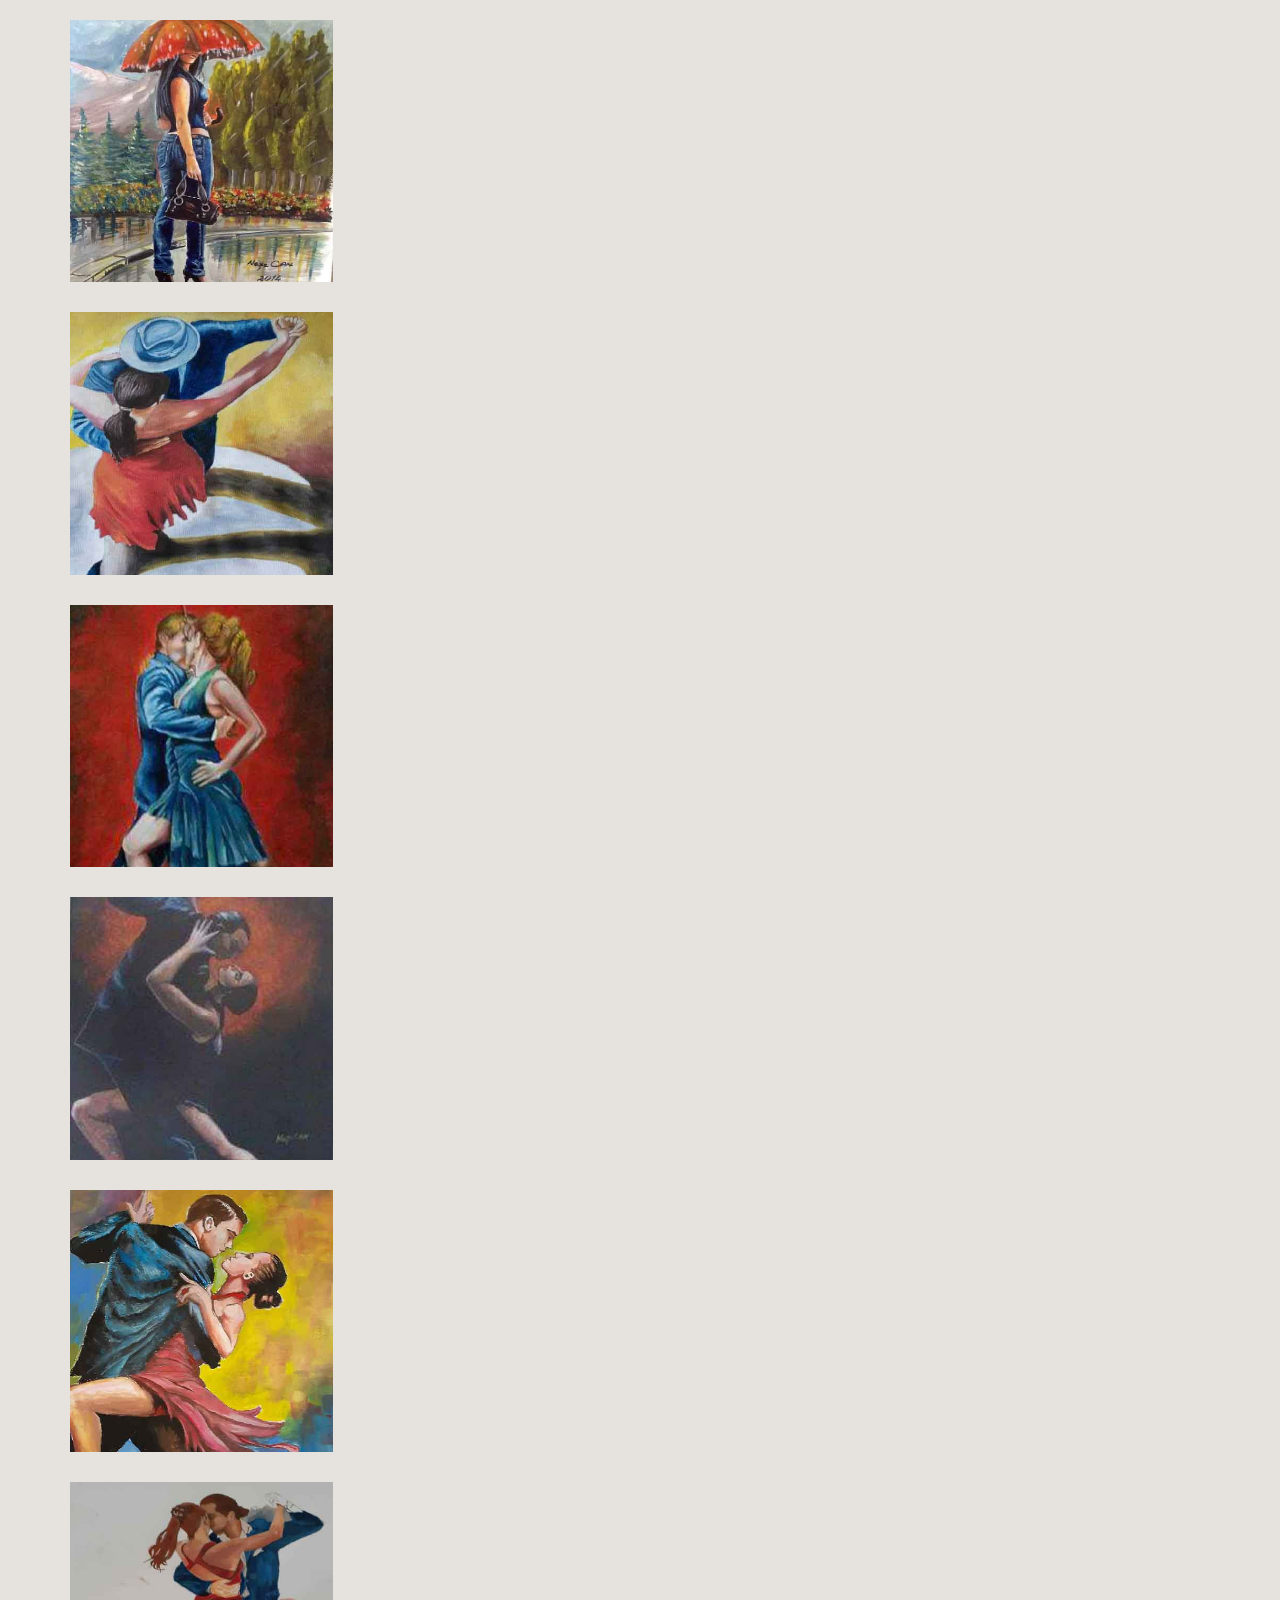
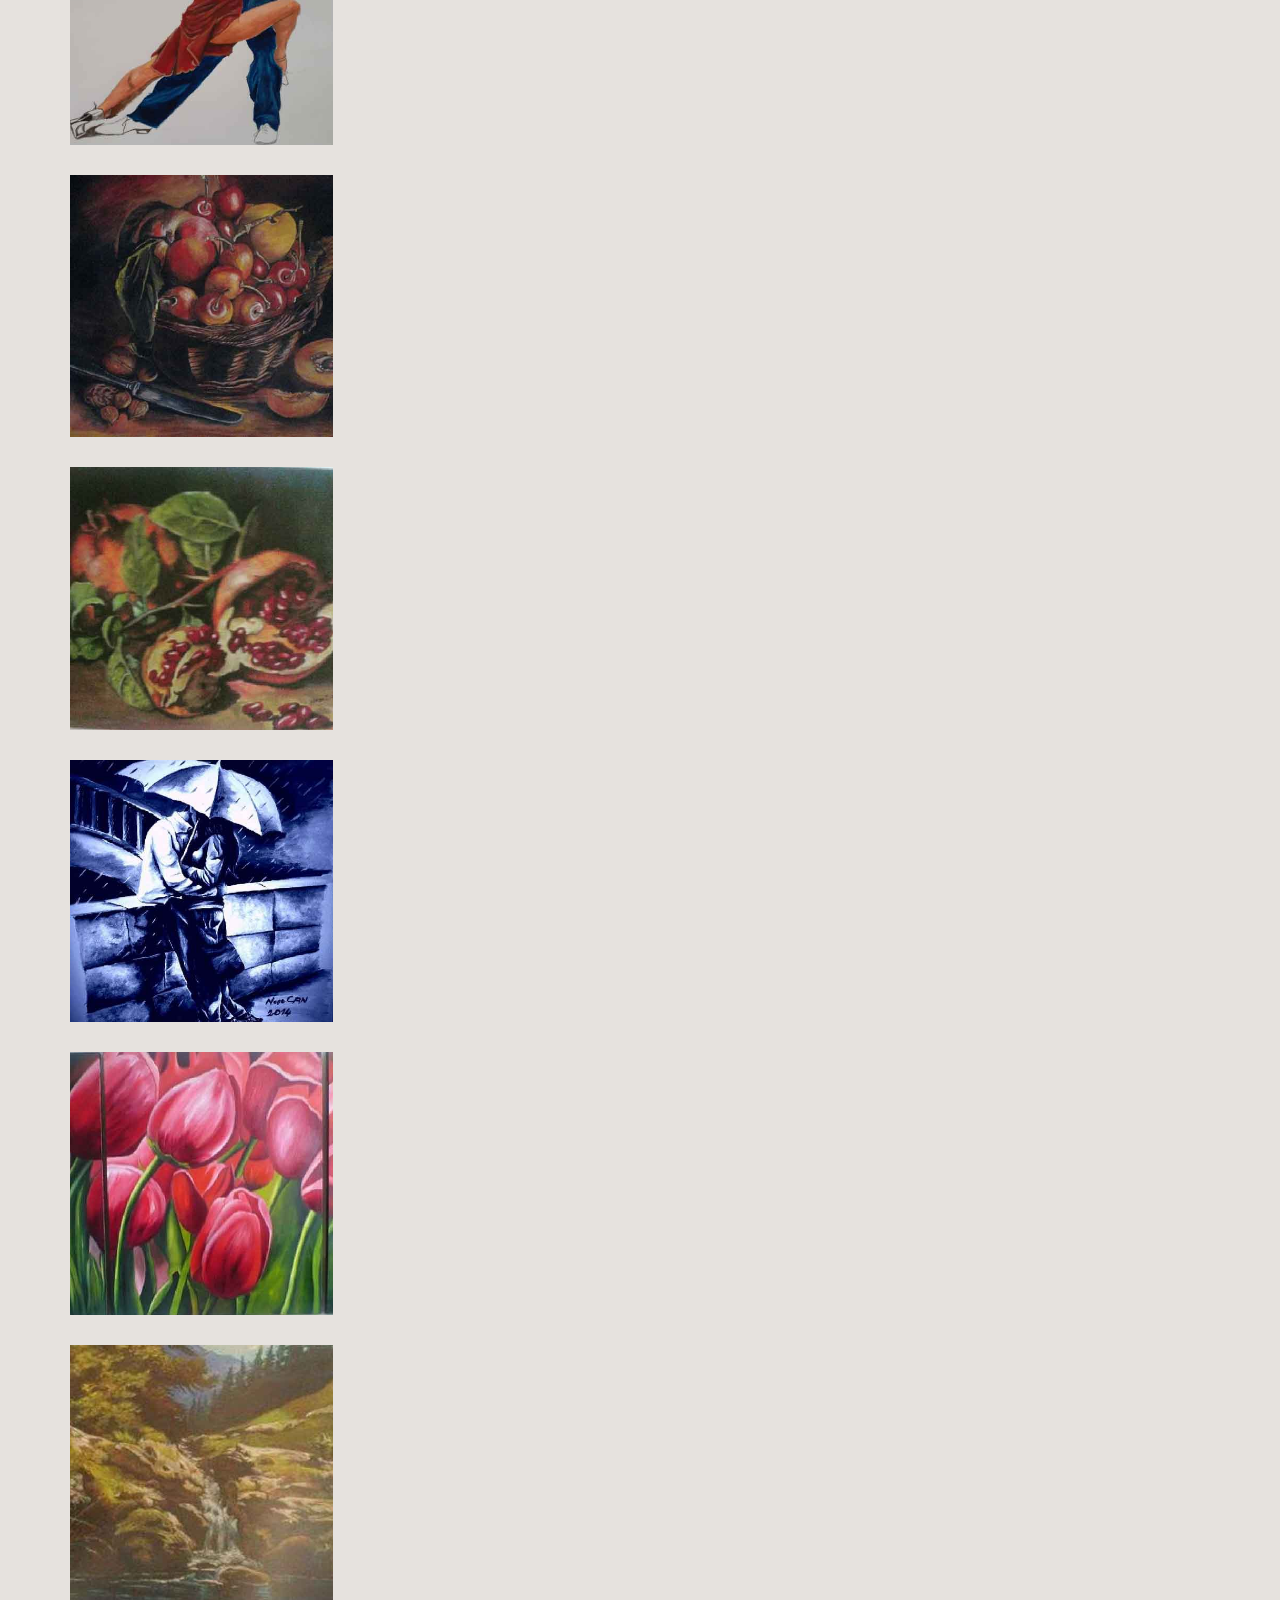
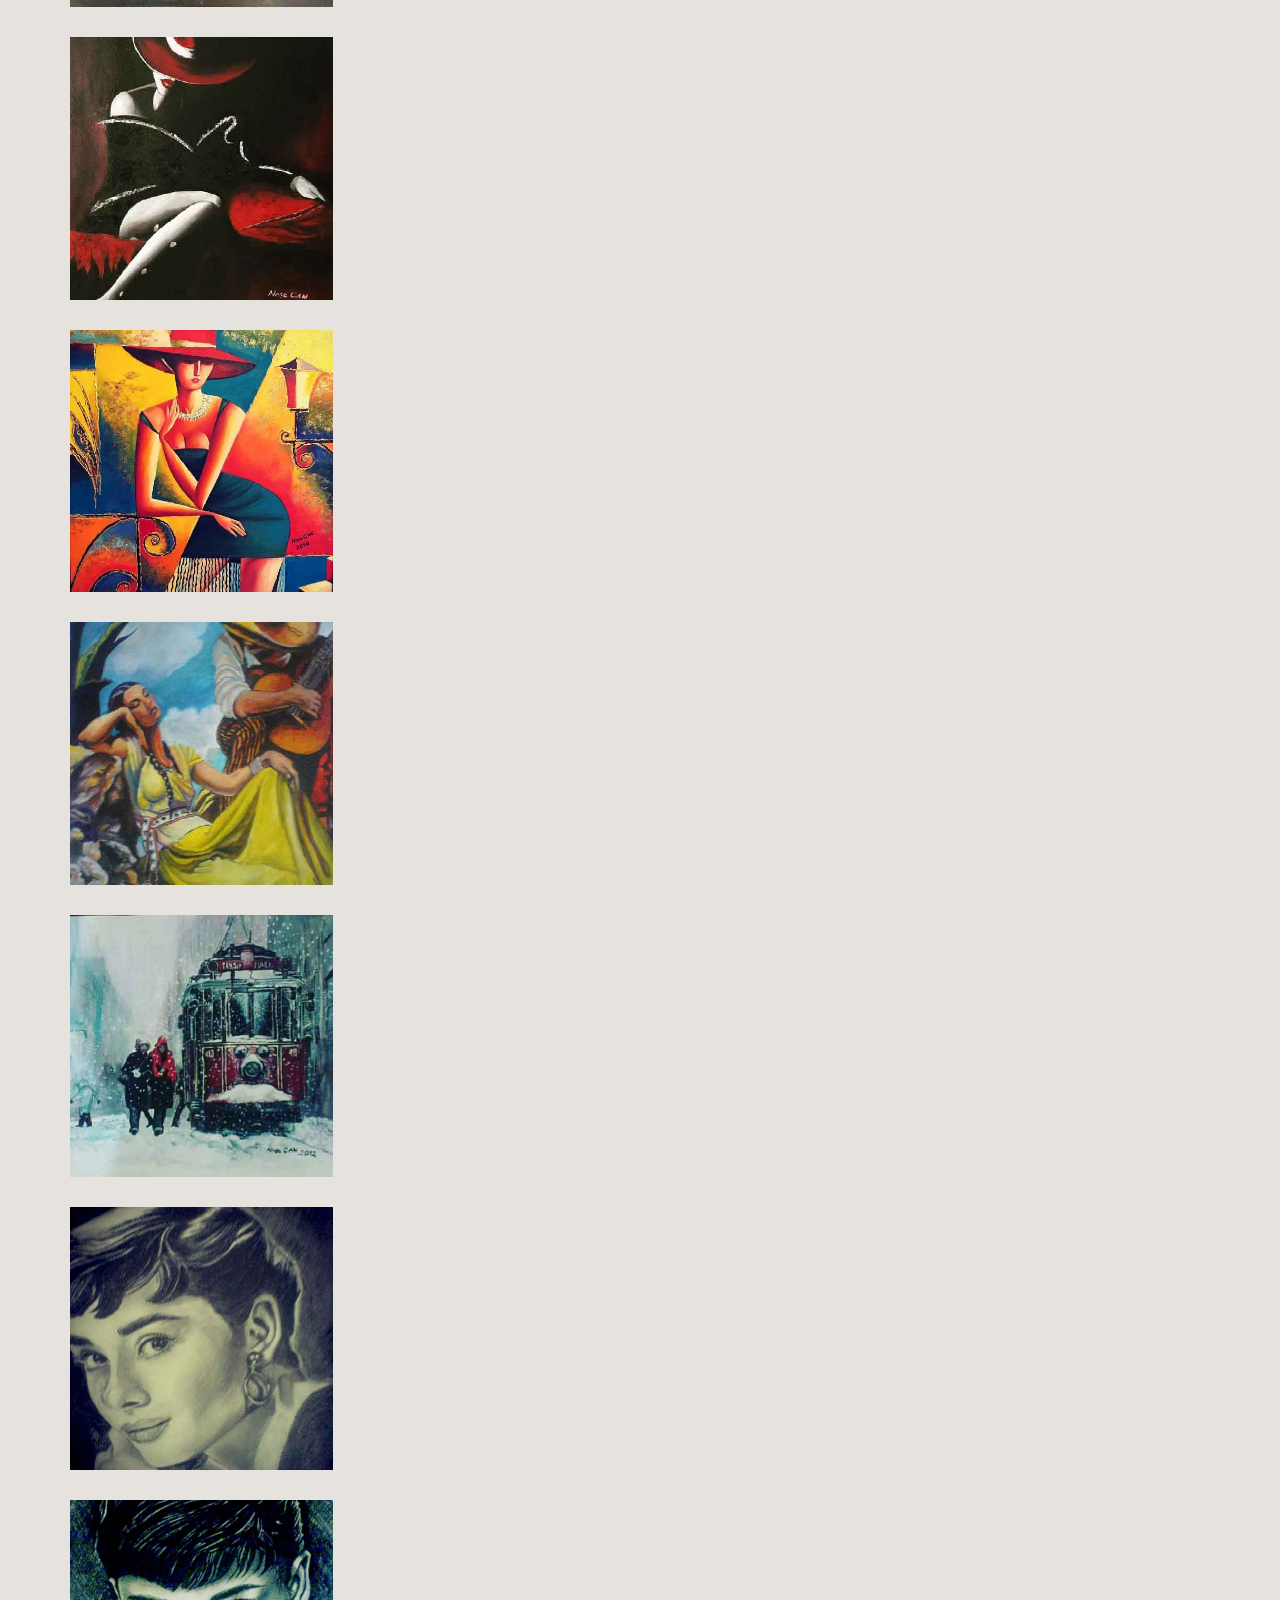
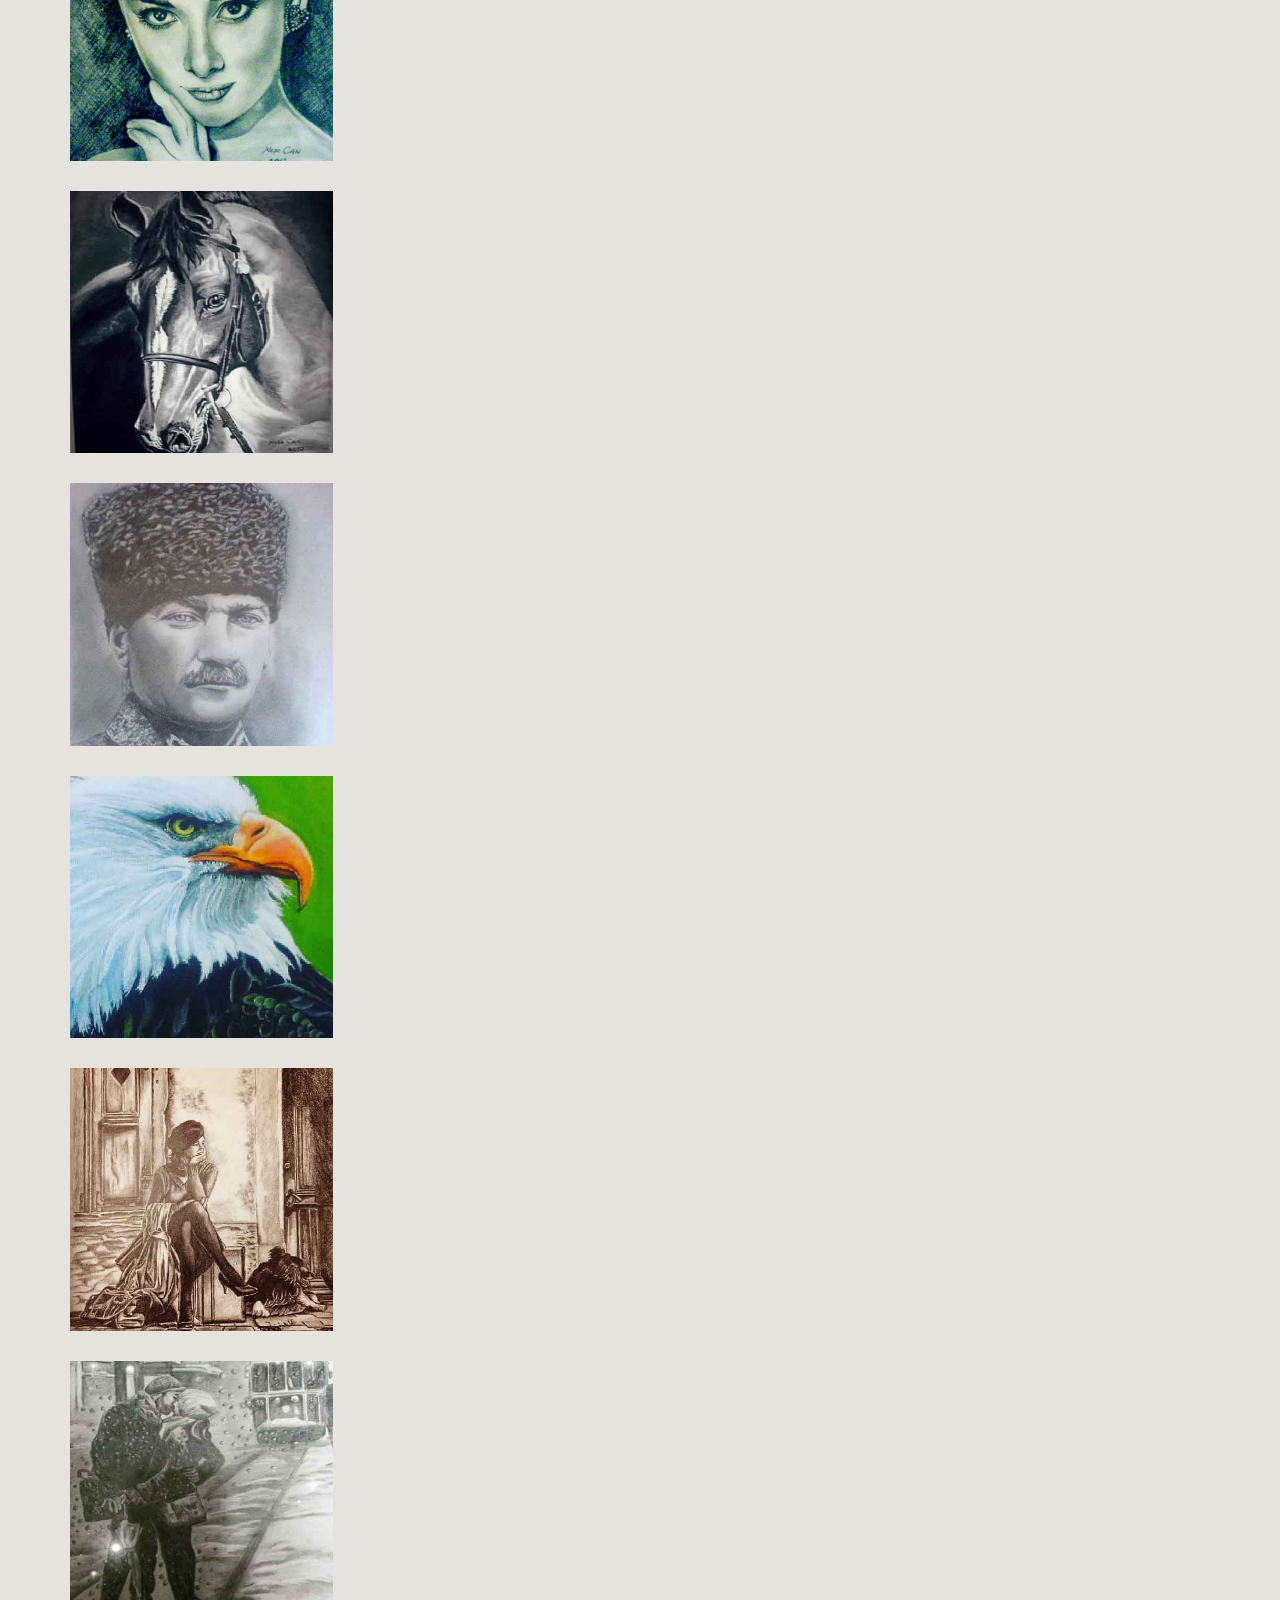
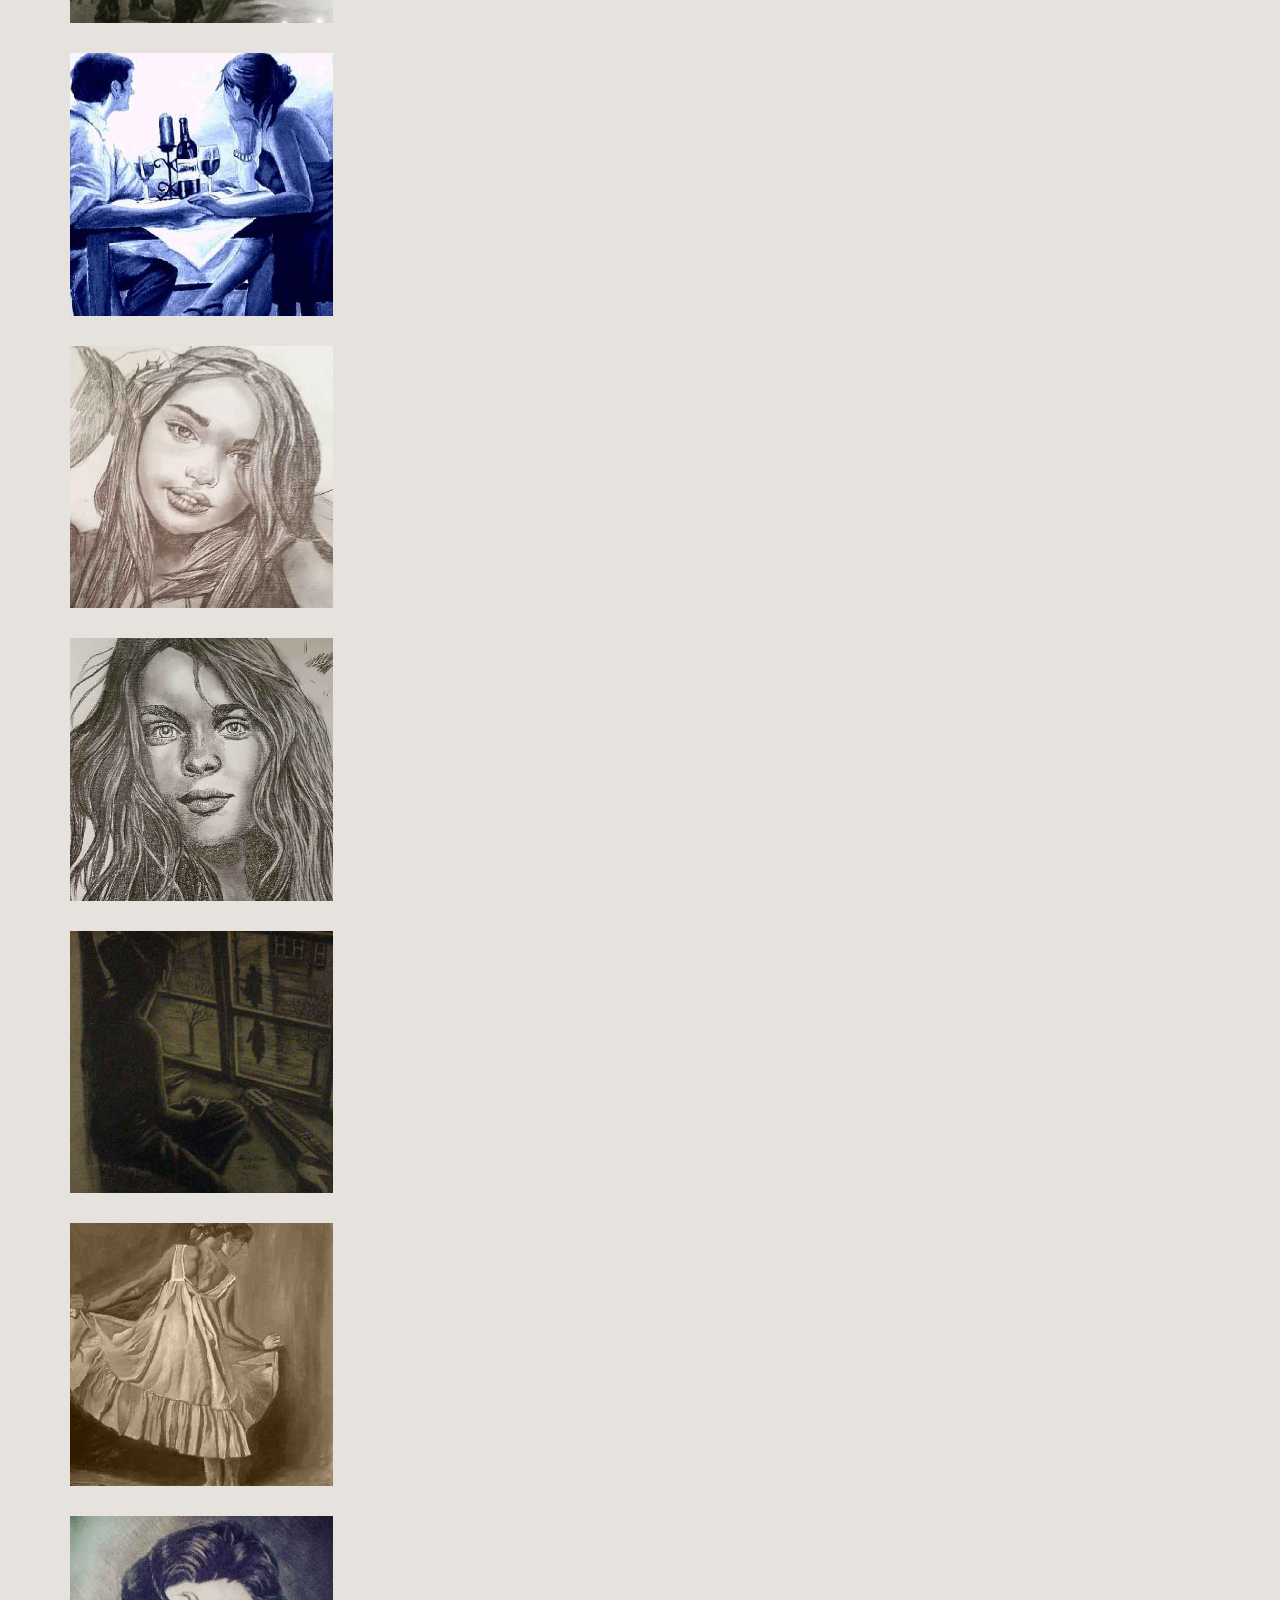
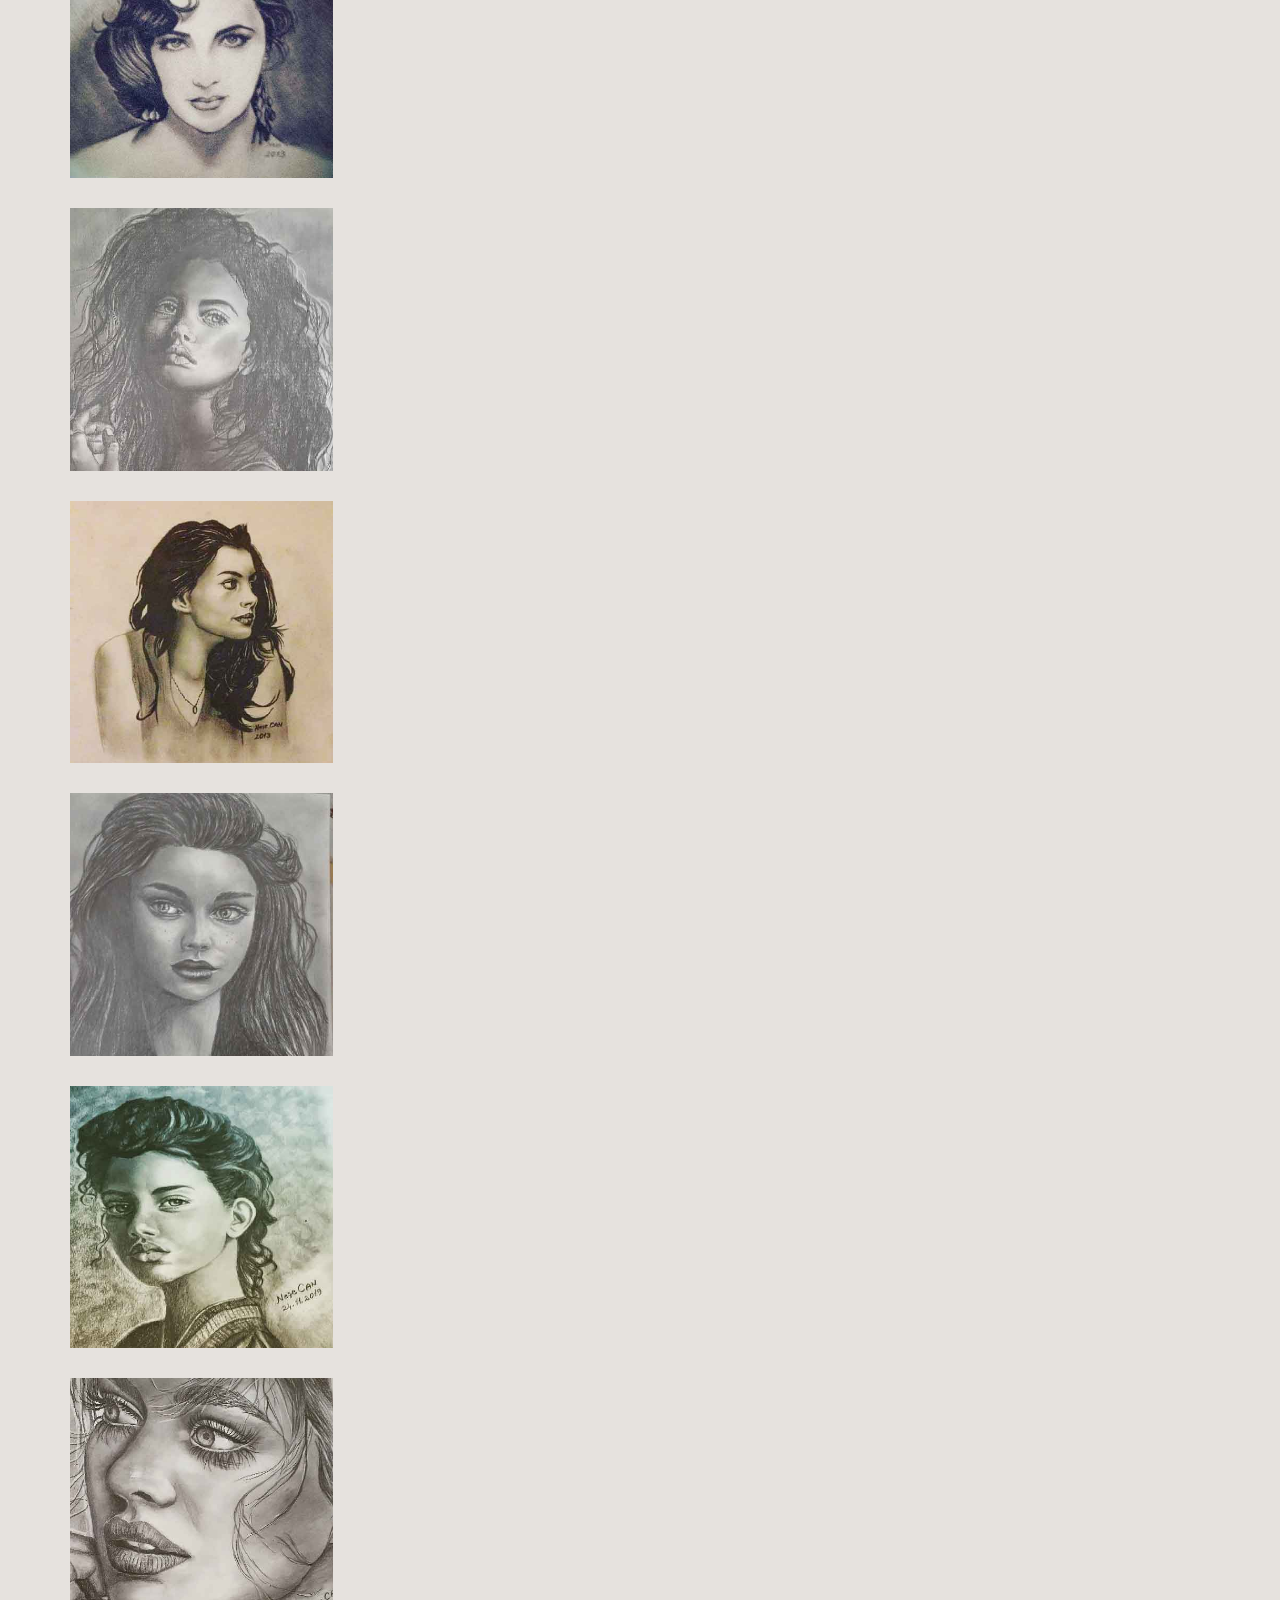
==== commit 51a96392: "ekleme" ====
--- a/galeri.html
+++ b/galeri.html
@@ -97,8 +97,8 @@
 
             <div class="gallery__page">
                 <div class="gallery__warp">
-                    <div class="container">
-                        <div class="row">
+                    <div class="row">
+                        <div class="container">
                             <div class="col-lg-3 col-md-4 col-sm-6">
                                 <a class="gallery__item fresco" href="img/gallery/1.jpg" data-fresco-group="gallery">
                                     <img src="img/gallery/1.jpg" alt="">
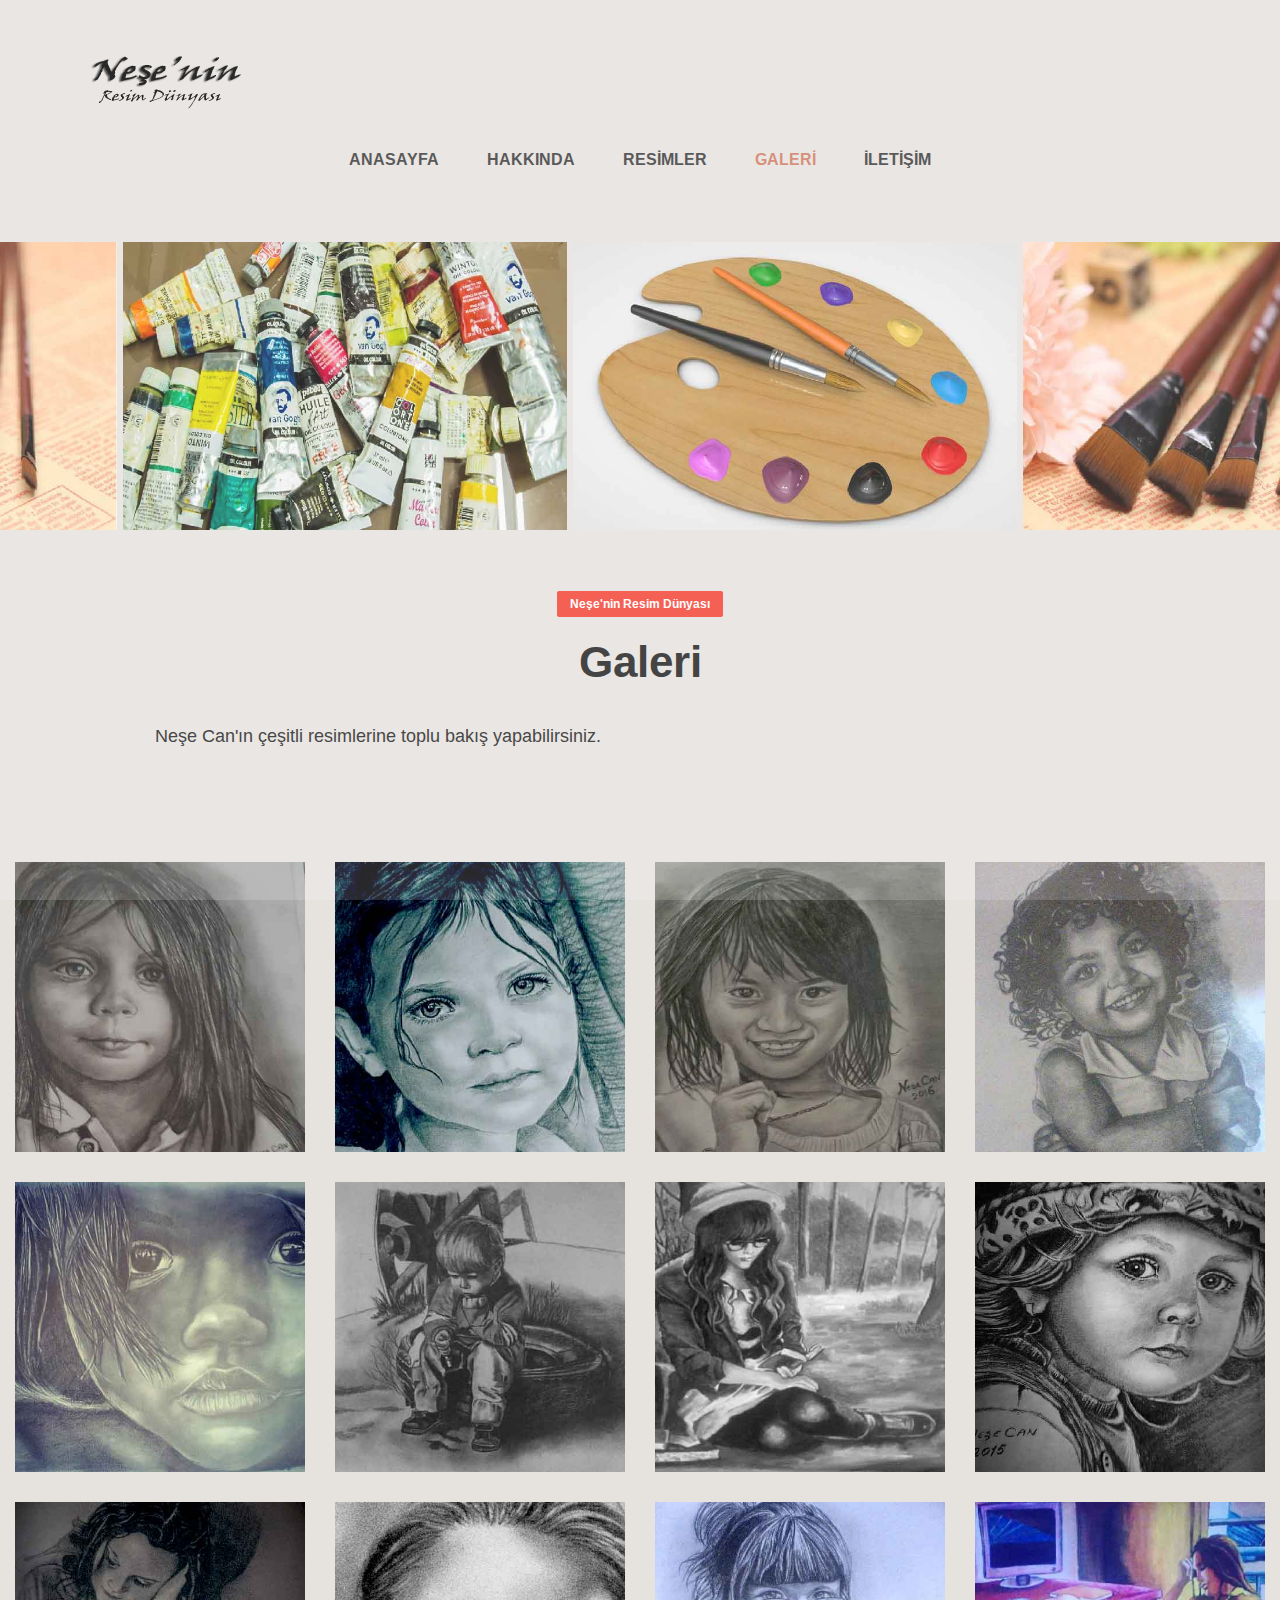
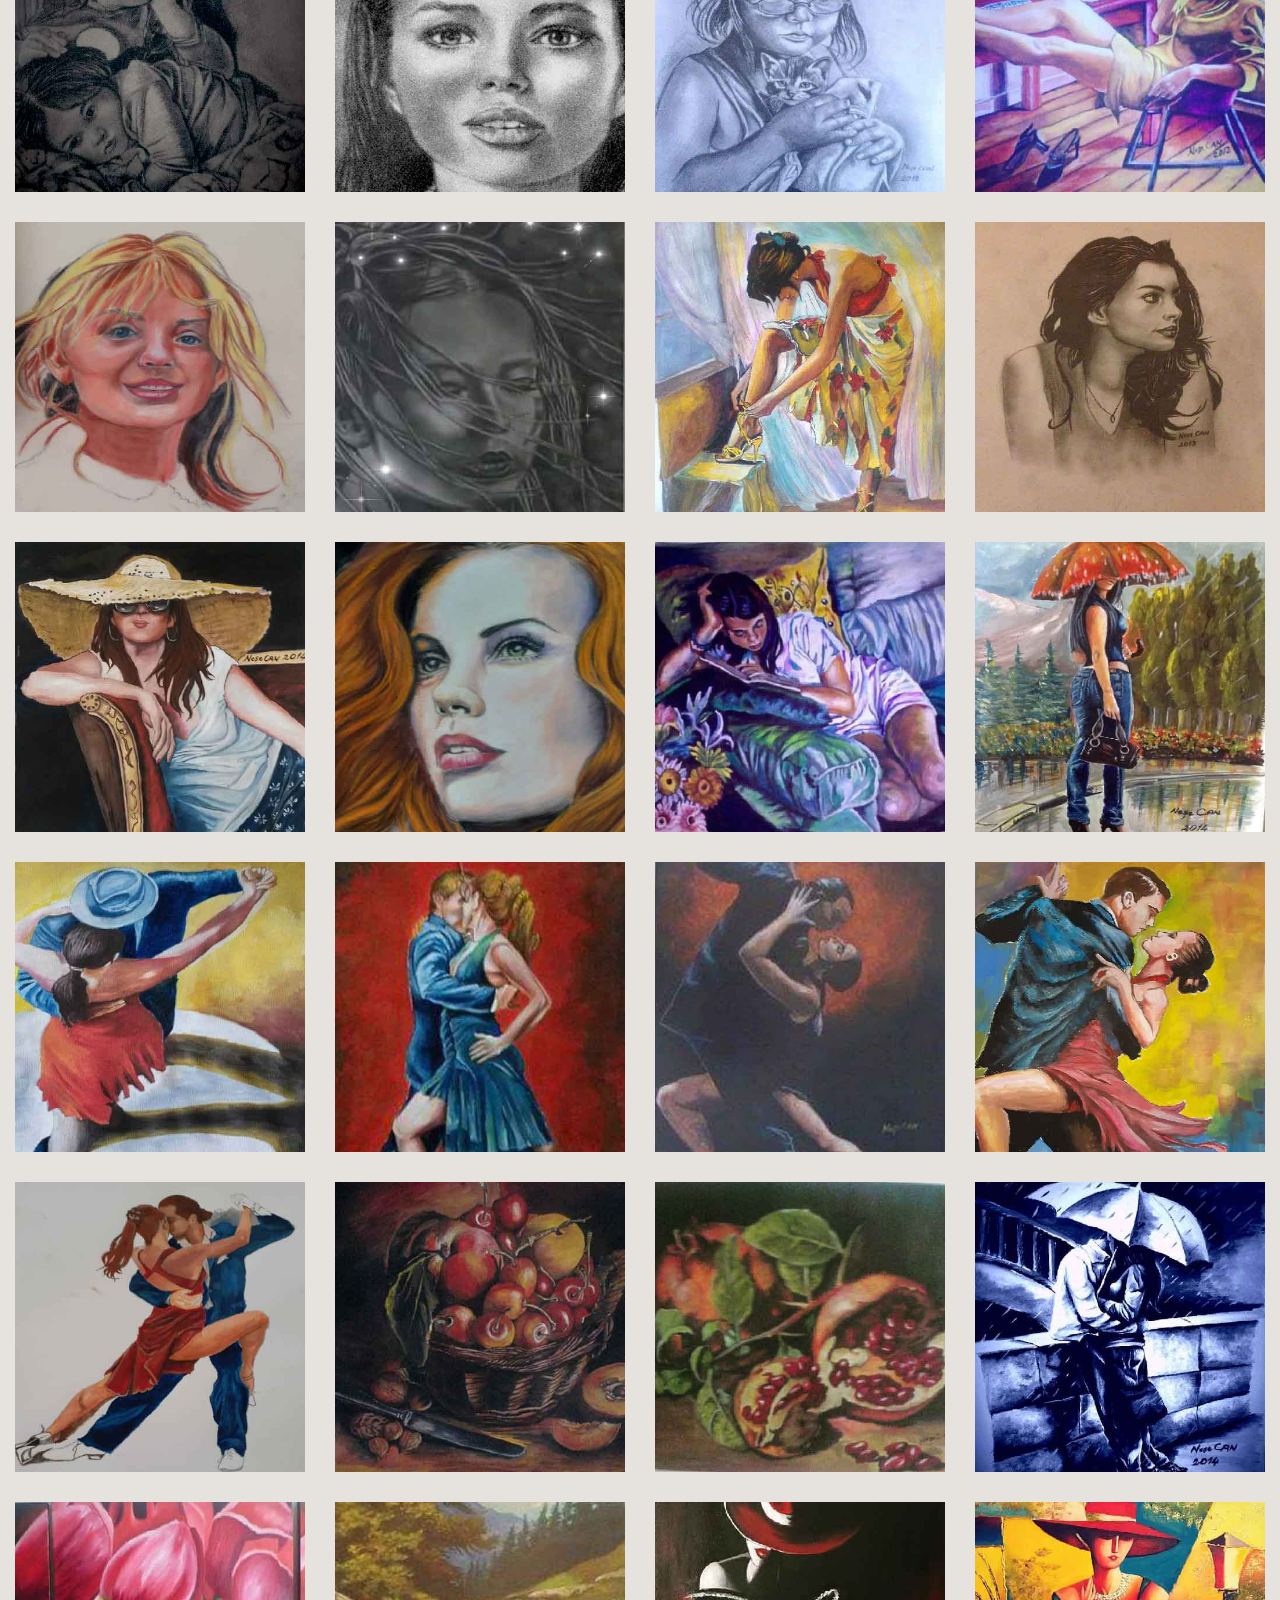
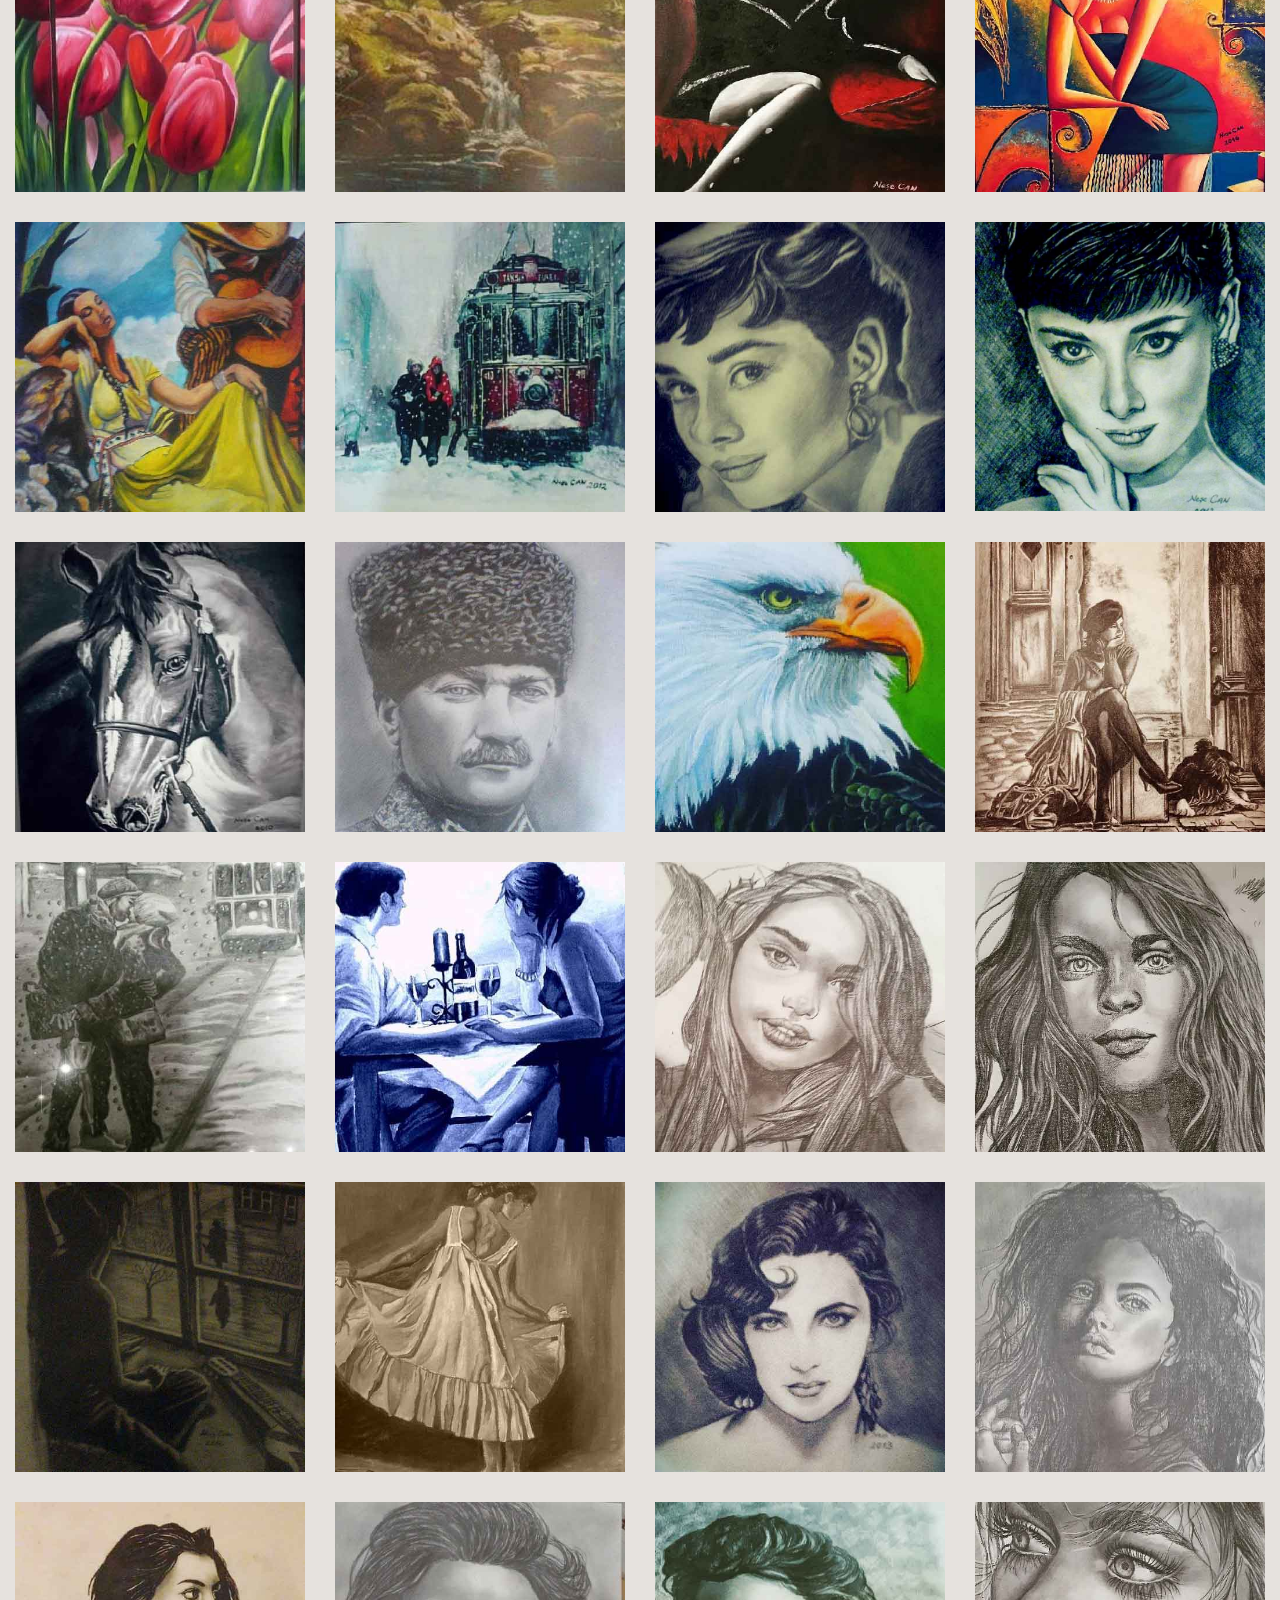
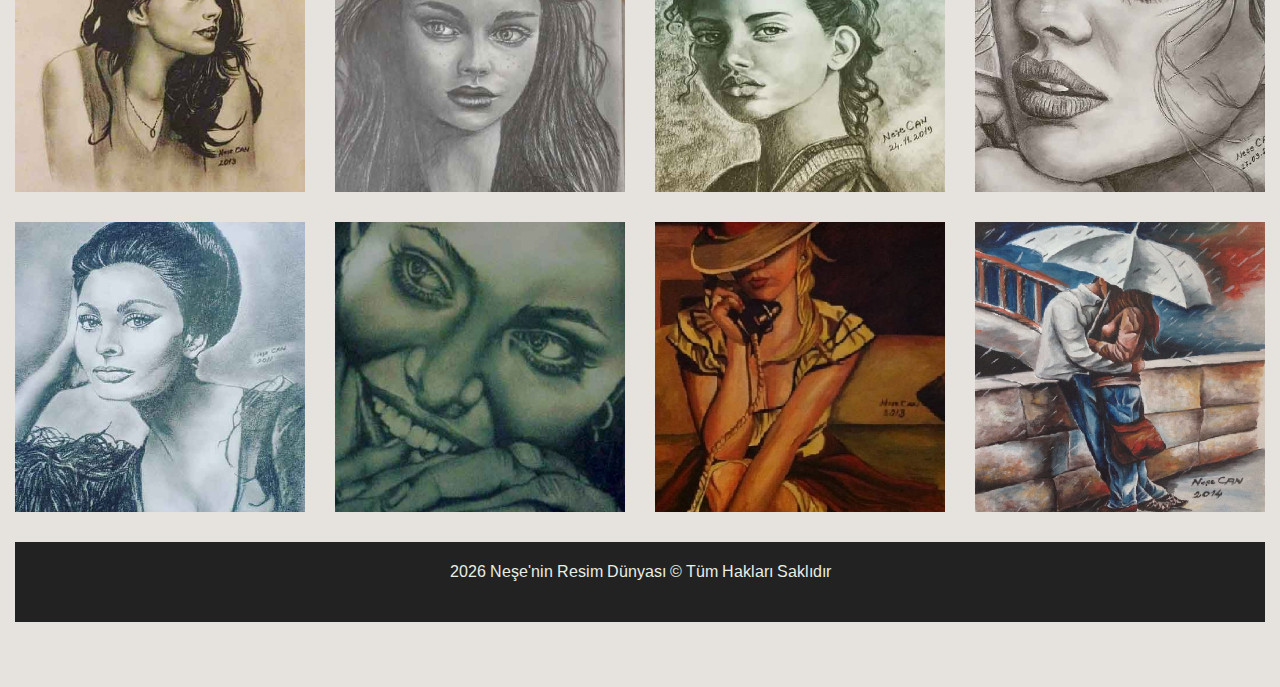
==== commit 763f4a74: "düzeltme" ====
--- a/galeri.html
+++ b/galeri.html
@@ -98,301 +98,288 @@
             <div class="gallery__page">
                 <div class="gallery__warp">
                     <div class="row">
-                        <div class="container">
-                            <div class="col-lg-3 col-md-4 col-sm-6">
-                                <a class="gallery__item fresco" href="img/gallery/1.jpg" data-fresco-group="gallery">
-                                    <img src="img/gallery/1.jpg" alt="">
-                                </a>
-                            </div>
-                            <div class="col-lg-3 col-md-4 col-sm-6">
-                                <a class="gallery__item fresco" href="img/gallery/2.jpg" data-fresco-group="gallery">
-                                    <img src="img/gallery/2.jpg" alt="">
-                                </a>
-                            </div>
-                            <div class="col-lg-3 col-md-4 col-sm-6">
-                                <a class="gallery__item fresco" href="img/gallery/3.jpg" data-fresco-group="gallery">
-                                    <img src="img/gallery/3.jpg" alt="">
-                                </a>
-                            </div>
-                            <div class="col-lg-3 col-md-4 col-sm-6">
-                                <a class="gallery__item fresco" href="img/gallery/4.jpg" data-fresco-group="gallery">
-                                    <img src="img/gallery/4.jpg" alt="">
-                                </a>
-                            </div>
-                            <div class="col-lg-3 col-md-4 col-sm-6">
-                                <a class="gallery__item fresco" href="img/gallery/5.jpg" data-fresco-group="gallery">
-                                    <img src="img/gallery/5.jpg" alt="">
-                                </a>
-                            </div>
-                            <div class="col-lg-3 col-md-4 col-sm-6">
-                                <a class="gallery__item fresco" href="img/gallery/6.jpg" data-fresco-group="gallery">
-                                    <img src="img/gallery/6.jpg" alt="">
-                                </a>
-                            </div>
-                            <div class="col-lg-3 col-md-4 col-sm-6">
-                                <a class="gallery__item fresco" href="img/gallery/7.jpg" data-fresco-group="gallery">
-                                    <img src="img/gallery/7.jpg" alt="">
-                                </a>
-                            </div>
-                            <div class="col-lg-3 col-md-4 col-sm-6">
-                                <a class="gallery__item fresco" href="img/gallery/8.jpg" data-fresco-group="gallery">
-                                    <img src="img/gallery/8.jpg" alt="">
-                                </a>
-                            </div>
-                            <div class="col-lg-3 col-md-4 col-sm-6">
-                                <a class="gallery__item fresco" href="img/gallery/9.jpg" data-fresco-group="gallery">
-                                    <img src="img/gallery/9.jpg" alt="">
-                                </a>
-                            </div>
-                            <div class="col-lg-3 col-md-4 col-sm-6">
-                                <a class="gallery__item fresco" href="img/gallery/10.jpg" data-fresco-group="gallery">
-                                    <img src="img/gallery/10.jpg" alt="">
-                                </a>
-                            </div>
-                            <div class="col-lg-3 col-md-4 col-sm-6">
-                                <a class="gallery__item fresco" href="img/gallery/11.jpg" data-fresco-group="gallery">
-                                    <img src="img/gallery/11.jpg" alt="">
-                                </a>
-                            </div>
-                            <div class="col-lg-3 col-md-4 col-sm-6">
-                                <a class="gallery__item fresco" href="img/gallery/12.jpg" data-fresco-group="gallery">
-                                    <img src="img/gallery/12.jpg" alt="">
-                                </a>
-                            </div>
-                            <div class="col-lg-3 col-md-4 col-sm-6">
-                                <a class="gallery__item fresco" href="img/gallery/13.jpg" data-fresco-group="gallery">
-                                    <img src="img/gallery/13.jpg" alt="">
-                                </a>
-                            </div>
-                            <div class="col-lg-3 col-md-4 col-sm-6">
-                                <a class="gallery__item fresco" href="img/gallery/14.jpg" data-fresco-group="gallery">
-                                    <img src="img/gallery/14.jpg" alt="">
-                                </a>
-                            </div>
-                            <div class="col-lg-3 col-md-4 col-sm-6">
-                                <a class="gallery__item fresco" href="img/gallery/15.jpg" data-fresco-group="gallery">
-                                    <img src="img/gallery/15.jpg" alt="">
-                                </a>
-                            </div>
-                            <div class="col-lg-3 col-md-4 col-sm-6">
-                                <a class="gallery__item fresco" href="img/gallery/16.jpg" data-fresco-group="gallery">
-                                    <img src="img/gallery/16.jpg" alt="">
-                                </a>
-                            </div>
-                            <div class="col-lg-3 col-md-4 col-sm-6">
-                                <a class="gallery__item fresco" href="img/gallery/17.jpg" data-fresco-group="gallery">
-                                    <img src="img/gallery/17.jpg" alt="">
-                                </a>
-                            </div>
-                            <div class="col-lg-3 col-md-4 col-sm-6">
-                                <a class="gallery__item fresco" href="img/gallery/18.jpg" data-fresco-group="gallery">
-                                    <img src="img/gallery/18.jpg" alt="">
-                                </a>
-                            </div>
-
-
-                            <div class="col-lg-3 col-md-4 col-sm-6">
-                                <a class="gallery__item fresco" href="img/gallery/21.jpg" data-fresco-group="gallery">
-                                    <img src="img/gallery/21.jpg" alt="">
-                                </a>
-                            </div>
-                            <div class="col-lg-3 col-md-4 col-sm-6">
-                                <a class="gallery__item fresco" href="img/gallery/22.jpg" data-fresco-group="gallery">
-                                    <img src="img/gallery/22.jpg" alt="">
-                                </a>
-                            </div>
-
-                            <div class="col-lg-3 col-md-4 col-sm-6">
-                                <a class="gallery__item fresco" href="img/gallery/24.jpg" data-fresco-group="gallery">
-                                    <img src="img/gallery/24.jpg" alt="">
-                                </a>
-                            </div>
-                            <div class="col-lg-3 col-md-4 col-sm-6">
-                                <a class="gallery__item fresco" href="img/gallery/25.jpg" data-fresco-group="gallery">
-                                    <img src="img/gallery/25.jpg" alt="">
-                                </a>
-                            </div>
-                            <div class="col-lg-3 col-md-4 col-sm-6">
-                                <a class="gallery__item fresco" href="img/gallery/26.jpg" data-fresco-group="gallery">
-                                    <img src="img/gallery/26.jpg" alt="">
-                                </a>
-                            </div>
-                            <div class="col-lg-3 col-md-4 col-sm-6">
-                                <a class="gallery__item fresco" href="img/gallery/27.jpg" data-fresco-group="gallery">
-                                    <img src="img/gallery/27.jpg" alt="">
-                                </a>
-                            </div>
-                            <div class="col-lg-3 col-md-4 col-sm-6">
-                                <a class="gallery__item fresco" href="img/gallery/28.jpg" data-fresco-group="gallery">
-                                    <img src="img/gallery/28.jpg" alt="">
-                                </a>
-                            </div>
-
-                            <div class="col-lg-3 col-md-4 col-sm-6">
-                                <a class="gallery__item fresco" href="img/gallery/30.jpg" data-fresco-group="gallery">
-                                    <img src="img/gallery/30.jpg" alt="">
-                                </a>
-                            </div>
-                            <div class="col-lg-3 col-md-4 col-sm-6">
-                                <a class="gallery__item fresco" href="img/gallery/31.jpg" data-fresco-group="gallery">
-                                    <img src="img/gallery/31.jpg" alt="">
-                                </a>
-                            </div>
-
-                            <div class="col-lg-3 col-md-4 col-sm-6">
-                                <a class="gallery__item fresco" href="img/gallery/33.jpg" data-fresco-group="gallery">
-                                    <img src="img/gallery/33.jpg" alt="">
-                                </a>
-                            </div>
-                            <div class="col-lg-3 col-md-4 col-sm-6">
-                                <a class="gallery__item fresco" href="img/gallery/34.jpg" data-fresco-group="gallery">
-                                    <img src="img/gallery/34.jpg" alt="">
-                                </a>
-                            </div>
-                            <div class="col-lg-3 col-md-4 col-sm-6">
-                                <a class="gallery__item fresco" href="img/gallery/35.jpg" data-fresco-group="gallery">
-                                    <img src="img/gallery/35.jpg" alt="">
-                                </a>
-                            </div>
-
-
-                            <div class="col-lg-3 col-md-4 col-sm-6">
-                                <a class="gallery__item fresco" href="img/gallery/37.jpg" data-fresco-group="gallery">
-                                    <img src="img/gallery/37.jpg" alt="">
-                                </a>
-                            </div>
-                            <div class="col-lg-3 col-md-4 col-sm-6">
-                                <a class="gallery__item fresco" href="img/gallery/38.jpg" data-fresco-group="gallery">
-                                    <img src="img/gallery/38.jpg" alt="">
-                                </a>
-                            </div>
-
-                            <div class="col-lg-3 col-md-4 col-sm-6">
-                                <a class="gallery__item fresco" href="img/gallery/39.jpg" data-fresco-group="gallery">
-                                    <img src="img/gallery/39.jpg" alt="">
-                                </a>
-                            </div>
-                            <div class="col-lg-3 col-md-4 col-sm-6">
-                                <a class="gallery__item fresco" href="img/gallery/40.jpg" data-fresco-group="gallery">
-                                    <img src="img/gallery/40.jpg" alt="">
-                                </a>
-                            </div>
-                            <div class="col-lg-3 col-md-4 col-sm-6">
-                                <a class="gallery__item fresco" href="img/gallery/41.jpg" data-fresco-group="gallery">
-                                    <img src="img/gallery/41.jpg" alt="">
-                                </a>
-                            </div>
-
-                            <div class="col-lg-3 col-md-4 col-sm-6">
-                                <a class="gallery__item fresco" href="img/gallery/43.jpg" data-fresco-group="gallery">
-                                    <img src="img/gallery/43.jpg" alt="">
-                                </a>
-                            </div>
-                            <div class="col-lg-3 col-md-4 col-sm-6">
-                                <a class="gallery__item fresco" href="img/gallery/44.jpg" data-fresco-group="gallery">
-                                    <img src="img/gallery/44.jpg" alt="">
-                                </a>
-                            </div>
-                            <div class="col-lg-3 col-md-4 col-sm-6">
-                                <a class="gallery__item fresco" href="img/gallery/45.jpg" data-fresco-group="gallery">
-                                    <img src="img/gallery/45.jpg" alt="">
-                                </a>
-                            </div>
-                            <div class="col-lg-3 col-md-4 col-sm-6">
-                                <a class="gallery__item fresco" href="img/gallery/46.jpg" data-fresco-group="gallery">
-                                    <img src="img/gallery/46.jpg" alt="">
-                                </a>
-                            </div>
-                            <div class="col-lg-3 col-md-4 col-sm-6">
-                                <a class="gallery__item fresco" href="img/gallery/47.jpg" data-fresco-group="gallery">
-                                    <img src="img/gallery/47.jpg" alt="">
-                                </a>
-                            </div>
-                            <div class="col-lg-3 col-md-4 col-sm-6">
-                                <a class="gallery__item fresco" href="img/gallery/48.jpg" data-fresco-group="gallery">
-                                    <img src="img/gallery/48.jpg" alt="">
-                                </a>
-                            </div>
-                            <div class="col-lg-3 col-md-4 col-sm-6">
-                                <a class="gallery__item fresco" href="img/gallery/49.jpg" data-fresco-group="gallery">
-                                    <img src="img/gallery/49.jpg" alt="">
-                                </a>
-                            </div>
-
-                            <div class="col-lg-3 col-md-4 col-sm-6">
-                                <a class="gallery__item fresco" href="img/gallery/51.jpg" data-fresco-group="gallery">
-                                    <img src="img/gallery/51.jpg" alt="">
-                                </a>
-                            </div>
-                            <div class="col-lg-3 col-md-4 col-sm-6">
-                                <a class="gallery__item fresco" href="img/gallery/52.jpg" data-fresco-group="gallery">
-                                    <img src="img/gallery/52.jpg" alt="">
-                                </a>
-                            </div>
-                            <div class="col-lg-3 col-md-4 col-sm-6">
-                                <a class="gallery__item fresco" href="img/gallery/53.jpg" data-fresco-group="gallery">
-                                    <img src="img/gallery/53.jpg" alt="">
-                                </a>
-                            </div>
-                            <div class="col-lg-3 col-md-4 col-sm-6">
-                                <a class="gallery__item fresco" href="img/gallery/54.jpg" data-fresco-group="gallery">
-                                    <img src="img/gallery/54.jpg" alt="">
-                                </a>
-                            </div>
-
-                            <div class="col-lg-3 col-md-4 col-sm-6">
-                                <a class="gallery__item fresco" href="img/gallery/56.jpg" data-fresco-group="gallery">
-                                    <img src="img/gallery/56.jpg" alt="">
-                                </a>
-                            </div>
-                            <div class="col-lg-3 col-md-4 col-sm-6">
-                                <a class="gallery__item fresco" href="img/gallery/57.jpg" data-fresco-group="gallery">
-                                    <img src="img/gallery/57.jpg" alt="">
-                                </a>
-                            </div>
-
-                            <div class="col-lg-3 col-md-4 col-sm-6">
-                                <a class="gallery__item fresco" href="img/gallery/58.jpg" data-fresco-group="gallery">
-                                    <img src="img/gallery/58.jpg" alt="">
-                                </a>
-                            </div>
-                            <div class="col-lg-3 col-md-4 col-sm-6">
-                                <a class="gallery__item fresco" href="img/gallery/59.jpg" data-fresco-group="gallery">
-                                    <img src="img/gallery/59.jpg" alt="">
-                                </a>
-                            </div>
-                            <div class="col-lg-3 col-md-4 col-sm-6">
-                                <a class="gallery__item fresco" href="img/gallery/60.jpg" data-fresco-group="gallery">
-                                    <img src="img/gallery/60.jpg" alt="">
-                                </a>
-                            </div>
-                            <div class="col-lg-3 col-md-4 col-sm-6">
-                                <a class="gallery__item fresco" href="img/gallery/61.jpg" data-fresco-group="gallery">
-                                    <img src="img/gallery/61.jpg" alt="">
-                                </a>
-                            </div>
-
-                            <div class="col-lg-3 col-md-4 col-sm-6">
-                                <a class="gallery__item fresco" href="img/gallery/62.jpg" data-fresco-group="gallery">
-                                    <img src="img/gallery/62.jpg" alt="">
-                                </a>
-                            </div>
-
-                            <div class="col-lg-3 col-md-4 col-sm-6">
-                                <a class="gallery__item fresco" href="img/gallery/63.jpg" data-fresco-group="gallery">
-                                    <img src="img/gallery/63.jpg" alt="">
-                                </a>
-                            </div>
-                            <div class="col-lg-3 col-md-4 col-sm-6">
-                                <a class="gallery__item fresco" href="img/gallery/66.jpg" data-fresco-group="gallery">
-                                    <img src="img/gallery/66.jpg" alt="telefon eden bir kadın">
-                                </a>
-                            </div>
-                            <div class="col-lg-3 col-md-4 col-sm-6">
-                                <a class="gallery__item fresco" href="img/gallery/65.jpg" data-fresco-group="gallery">
-                                    <img src="img/gallery/65.jpg" alt="">
-                                </a>
-                            </div>
+                        <div class="col-lg-3 col-md-4 col-sm-6">
+                            <a class="gallery__item fresco" href="img/gallery/1.jpg" data-fresco-group="gallery">
+                                <img src="img/gallery/1.jpg" alt="">
+                            </a>
+                        </div>
+                        <div class="col-lg-3 col-md-4 col-sm-6">
+                            <a class="gallery__item fresco" href="img/gallery/2.jpg" data-fresco-group="gallery">
+                                <img src="img/gallery/2.jpg" alt="">
+                            </a>
+                        </div>
+                        <div class="col-lg-3 col-md-4 col-sm-6">
+                            <a class="gallery__item fresco" href="img/gallery/3.jpg" data-fresco-group="gallery">
+                                <img src="img/gallery/3.jpg" alt="">
+                            </a>
+                        </div>
+                        <div class="col-lg-3 col-md-4 col-sm-6">
+                            <a class="gallery__item fresco" href="img/gallery/4.jpg" data-fresco-group="gallery">
+                                <img src="img/gallery/4.jpg" alt="">
+                            </a>
+                        </div>
+                        <div class="col-lg-3 col-md-4 col-sm-6">
+                            <a class="gallery__item fresco" href="img/gallery/5.jpg" data-fresco-group="gallery">
+                                <img src="img/gallery/5.jpg" alt="">
+                            </a>
+                        </div>
+                        <div class="col-lg-3 col-md-4 col-sm-6">
+                            <a class="gallery__item fresco" href="img/gallery/6.jpg" data-fresco-group="gallery">
+                                <img src="img/gallery/6.jpg" alt="">
+                            </a>
+                        </div>
+                        <div class="col-lg-3 col-md-4 col-sm-6">
+                            <a class="gallery__item fresco" href="img/gallery/7.jpg" data-fresco-group="gallery">
+                                <img src="img/gallery/7.jpg" alt="">
+                            </a>
+                        </div>
+                        <div class="col-lg-3 col-md-4 col-sm-6">
+                            <a class="gallery__item fresco" href="img/gallery/8.jpg" data-fresco-group="gallery">
+                                <img src="img/gallery/8.jpg" alt="">
+                            </a>
+                        </div>
+                        <div class="col-lg-3 col-md-4 col-sm-6">
+                            <a class="gallery__item fresco" href="img/gallery/9.jpg" data-fresco-group="gallery">
+                                <img src="img/gallery/9.jpg" alt="">
+                            </a>
+                        </div>
+                        <div class="col-lg-3 col-md-4 col-sm-6">
+                            <a class="gallery__item fresco" href="img/gallery/10.jpg" data-fresco-group="gallery">
+                                <img src="img/gallery/10.jpg" alt="">
+                            </a>
+                        </div>
+                        <div class="col-lg-3 col-md-4 col-sm-6">
+                            <a class="gallery__item fresco" href="img/gallery/11.jpg" data-fresco-group="gallery">
+                                <img src="img/gallery/11.jpg" alt="">
+                            </a>
+                        </div>
+                        <div class="col-lg-3 col-md-4 col-sm-6">
+                            <a class="gallery__item fresco" href="img/gallery/12.jpg" data-fresco-group="gallery">
+                                <img src="img/gallery/12.jpg" alt="">
+                            </a>
+                        </div>
+                        <div class="col-lg-3 col-md-4 col-sm-6">
+                            <a class="gallery__item fresco" href="img/gallery/13.jpg" data-fresco-group="gallery">
+                                <img src="img/gallery/13.jpg" alt="">
+                            </a>
+                        </div>
+                        <div class="col-lg-3 col-md-4 col-sm-6">
+                            <a class="gallery__item fresco" href="img/gallery/14.jpg" data-fresco-group="gallery">
+                                <img src="img/gallery/14.jpg" alt="">
+                            </a>
+                        </div>
+                        <div class="col-lg-3 col-md-4 col-sm-6">
+                            <a class="gallery__item fresco" href="img/gallery/15.jpg" data-fresco-group="gallery">
+                                <img src="img/gallery/15.jpg" alt="">
+                            </a>
+                        </div>
+                        <div class="col-lg-3 col-md-4 col-sm-6">
+                            <a class="gallery__item fresco" href="img/gallery/16.jpg" data-fresco-group="gallery">
+                                <img src="img/gallery/16.jpg" alt="">
+                            </a>
+                        </div>
+                        <div class="col-lg-3 col-md-4 col-sm-6">
+                            <a class="gallery__item fresco" href="img/gallery/17.jpg" data-fresco-group="gallery">
+                                <img src="img/gallery/17.jpg" alt="">
+                            </a>
+                        </div>
+                        <div class="col-lg-3 col-md-4 col-sm-6">
+                            <a class="gallery__item fresco" href="img/gallery/18.jpg" data-fresco-group="gallery">
+                                <img src="img/gallery/18.jpg" alt="">
+                            </a>
+                        </div>
+                        <div class="col-lg-3 col-md-4 col-sm-6">
+                            <a class="gallery__item fresco" href="img/gallery/21.jpg" data-fresco-group="gallery">
+                                <img src="img/gallery/21.jpg" alt="">
+                            </a>
+                        </div>
+                        <div class="col-lg-3 col-md-4 col-sm-6">
+                            <a class="gallery__item fresco" href="img/gallery/22.jpg" data-fresco-group="gallery">
+                                <img src="img/gallery/22.jpg" alt="">
+                            </a>
+                        </div>
+                        <div class="col-lg-3 col-md-4 col-sm-6">
+                            <a class="gallery__item fresco" href="img/gallery/24.jpg" data-fresco-group="gallery">
+                                <img src="img/gallery/24.jpg" alt="">
+                            </a>
+                        </div>
+                        <div class="col-lg-3 col-md-4 col-sm-6">
+                            <a class="gallery__item fresco" href="img/gallery/25.jpg" data-fresco-group="gallery">
+                                <img src="img/gallery/25.jpg" alt="">
+                            </a>
+                        </div>
+                        <div class="col-lg-3 col-md-4 col-sm-6">
+                            <a class="gallery__item fresco" href="img/gallery/26.jpg" data-fresco-group="gallery">
+                                <img src="img/gallery/26.jpg" alt="">
+                            </a>
+                        </div>
+                        <div class="col-lg-3 col-md-4 col-sm-6">
+                            <a class="gallery__item fresco" href="img/gallery/27.jpg" data-fresco-group="gallery">
+                                <img src="img/gallery/27.jpg" alt="">
+                            </a>
+                        </div>
+                        <div class="col-lg-3 col-md-4 col-sm-6">
+                            <a class="gallery__item fresco" href="img/gallery/28.jpg" data-fresco-group="gallery">
+                                <img src="img/gallery/28.jpg" alt="">
+                            </a>
+                        </div>
+
+                        <div class="col-lg-3 col-md-4 col-sm-6">
+                            <a class="gallery__item fresco" href="img/gallery/30.jpg" data-fresco-group="gallery">
+                                <img src="img/gallery/30.jpg" alt="">
+                            </a>
+                        </div>
+                        <div class="col-lg-3 col-md-4 col-sm-6">
+                            <a class="gallery__item fresco" href="img/gallery/31.jpg" data-fresco-group="gallery">
+                                <img src="img/gallery/31.jpg" alt="">
+                            </a>
+                        </div>
+
+                        <div class="col-lg-3 col-md-4 col-sm-6">
+                            <a class="gallery__item fresco" href="img/gallery/33.jpg" data-fresco-group="gallery">
+                                <img src="img/gallery/33.jpg" alt="">
+                            </a>
+                        </div>
+                        <div class="col-lg-3 col-md-4 col-sm-6">
+                            <a class="gallery__item fresco" href="img/gallery/34.jpg" data-fresco-group="gallery">
+                                <img src="img/gallery/34.jpg" alt="">
+                            </a>
+                        </div>
+                        <div class="col-lg-3 col-md-4 col-sm-6">
+                            <a class="gallery__item fresco" href="img/gallery/35.jpg" data-fresco-group="gallery">
+                                <img src="img/gallery/35.jpg" alt="">
+                            </a>
+                        </div>
+                        <div class="col-lg-3 col-md-4 col-sm-6">
+                            <a class="gallery__item fresco" href="img/gallery/37.jpg" data-fresco-group="gallery">
+                                <img src="img/gallery/37.jpg" alt="">
+                            </a>
+                        </div>
+                        <div class="col-lg-3 col-md-4 col-sm-6">
+                            <a class="gallery__item fresco" href="img/gallery/38.jpg" data-fresco-group="gallery">
+                                <img src="img/gallery/38.jpg" alt="">
+                            </a>
+                        </div>
+                        <div class="col-lg-3 col-md-4 col-sm-6">
+                            <a class="gallery__item fresco" href="img/gallery/39.jpg" data-fresco-group="gallery">
+                                <img src="img/gallery/39.jpg" alt="">
+                            </a>
+                        </div>
+                        <div class="col-lg-3 col-md-4 col-sm-6">
+                            <a class="gallery__item fresco" href="img/gallery/40.jpg" data-fresco-group="gallery">
+                                <img src="img/gallery/40.jpg" alt="">
+                            </a>
+                        </div>
+                        <div class="col-lg-3 col-md-4 col-sm-6">
+                            <a class="gallery__item fresco" href="img/gallery/41.jpg" data-fresco-group="gallery">
+                                <img src="img/gallery/41.jpg" alt="">
+                            </a>
+                        </div>
+                        <div class="col-lg-3 col-md-4 col-sm-6">
+                            <a class="gallery__item fresco" href="img/gallery/43.jpg" data-fresco-group="gallery">
+                                <img src="img/gallery/43.jpg" alt="">
+                            </a>
+                        </div>
+                        <div class="col-lg-3 col-md-4 col-sm-6">
+                            <a class="gallery__item fresco" href="img/gallery/44.jpg" data-fresco-group="gallery">
+                                <img src="img/gallery/44.jpg" alt="">
+                            </a>
+                        </div>
+                        <div class="col-lg-3 col-md-4 col-sm-6">
+                            <a class="gallery__item fresco" href="img/gallery/45.jpg" data-fresco-group="gallery">
+                                <img src="img/gallery/45.jpg" alt="">
+                            </a>
+                        </div>
+                        <div class="col-lg-3 col-md-4 col-sm-6">
+                            <a class="gallery__item fresco" href="img/gallery/46.jpg" data-fresco-group="gallery">
+                                <img src="img/gallery/46.jpg" alt="">
+                            </a>
+                        </div>
+                        <div class="col-lg-3 col-md-4 col-sm-6">
+                            <a class="gallery__item fresco" href="img/gallery/47.jpg" data-fresco-group="gallery">
+                                <img src="img/gallery/47.jpg" alt="">
+                            </a>
+                        </div>
+                        <div class="col-lg-3 col-md-4 col-sm-6">
+                            <a class="gallery__item fresco" href="img/gallery/48.jpg" data-fresco-group="gallery">
+                                <img src="img/gallery/48.jpg" alt="">
+                            </a>
+                        </div>
+                        <div class="col-lg-3 col-md-4 col-sm-6">
+                            <a class="gallery__item fresco" href="img/gallery/49.jpg" data-fresco-group="gallery">
+                                <img src="img/gallery/49.jpg" alt="">
+                            </a>
+                        </div>
+                        <div class="col-lg-3 col-md-4 col-sm-6">
+                            <a class="gallery__item fresco" href="img/gallery/51.jpg" data-fresco-group="gallery">
+                                <img src="img/gallery/51.jpg" alt="">
+                            </a>
+                        </div>
+                        <div class="col-lg-3 col-md-4 col-sm-6">
+                            <a class="gallery__item fresco" href="img/gallery/52.jpg" data-fresco-group="gallery">
+                                <img src="img/gallery/52.jpg" alt="">
+                            </a>
+                        </div>
+                        <div class="col-lg-3 col-md-4 col-sm-6">
+                            <a class="gallery__item fresco" href="img/gallery/53.jpg" data-fresco-group="gallery">
+                                <img src="img/gallery/53.jpg" alt="">
+                            </a>
+                        </div>
+                        <div class="col-lg-3 col-md-4 col-sm-6">
+                            <a class="gallery__item fresco" href="img/gallery/54.jpg" data-fresco-group="gallery">
+                                <img src="img/gallery/54.jpg" alt="">
+                            </a>
+                        </div>
+                        <div class="col-lg-3 col-md-4 col-sm-6">
+                            <a class="gallery__item fresco" href="img/gallery/56.jpg" data-fresco-group="gallery">
+                                <img src="img/gallery/56.jpg" alt="">
+                            </a>
+                        </div>
+                        <div class="col-lg-3 col-md-4 col-sm-6">
+                            <a class="gallery__item fresco" href="img/gallery/57.jpg" data-fresco-group="gallery">
+                                <img src="img/gallery/57.jpg" alt="">
+                            </a>
+                        </div>
+                        <div class="col-lg-3 col-md-4 col-sm-6">
+                            <a class="gallery__item fresco" href="img/gallery/58.jpg" data-fresco-group="gallery">
+                                <img src="img/gallery/58.jpg" alt="">
+                            </a>
+                        </div>
+                        <div class="col-lg-3 col-md-4 col-sm-6">
+                            <a class="gallery__item fresco" href="img/gallery/59.jpg" data-fresco-group="gallery">
+                                <img src="img/gallery/59.jpg" alt="">
+                            </a>
+                        </div>
+                        <div class="col-lg-3 col-md-4 col-sm-6">
+                            <a class="gallery__item fresco" href="img/gallery/60.jpg" data-fresco-group="gallery">
+                                <img src="img/gallery/60.jpg" alt="">
+                            </a>
+                        </div>
+                        <div class="col-lg-3 col-md-4 col-sm-6">
+                            <a class="gallery__item fresco" href="img/gallery/61.jpg" data-fresco-group="gallery">
+                                <img src="img/gallery/61.jpg" alt="">
+                            </a>
+                        </div>
+                        <div class="col-lg-3 col-md-4 col-sm-6">
+                            <a class="gallery__item fresco" href="img/gallery/62.jpg" data-fresco-group="gallery">
+                                <img src="img/gallery/62.jpg" alt="">
+                            </a>
+                        </div>
+
+                        <div class="col-lg-3 col-md-4 col-sm-6">
+                            <a class="gallery__item fresco" href="img/gallery/63.jpg" data-fresco-group="gallery">
+                                <img src="img/gallery/63.jpg" alt="">
+                            </a>
+                        </div>
+                        <div class="col-lg-3 col-md-4 col-sm-6">
+                            <a class="gallery__item fresco" href="img/gallery/66.jpg" data-fresco-group="gallery">
+                                <img src="img/gallery/66.jpg" alt="telefon eden bir kadın">
+                            </a>
+                        </div>
+                        <div class="col-lg-3 col-md-4 col-sm-6">
+                            <a class="gallery__item fresco" href="img/gallery/65.jpg" data-fresco-group="gallery">
+                                <img src="img/gallery/65.jpg" alt="">
+                            </a>
                         </div>
                     </div>
                 </div>
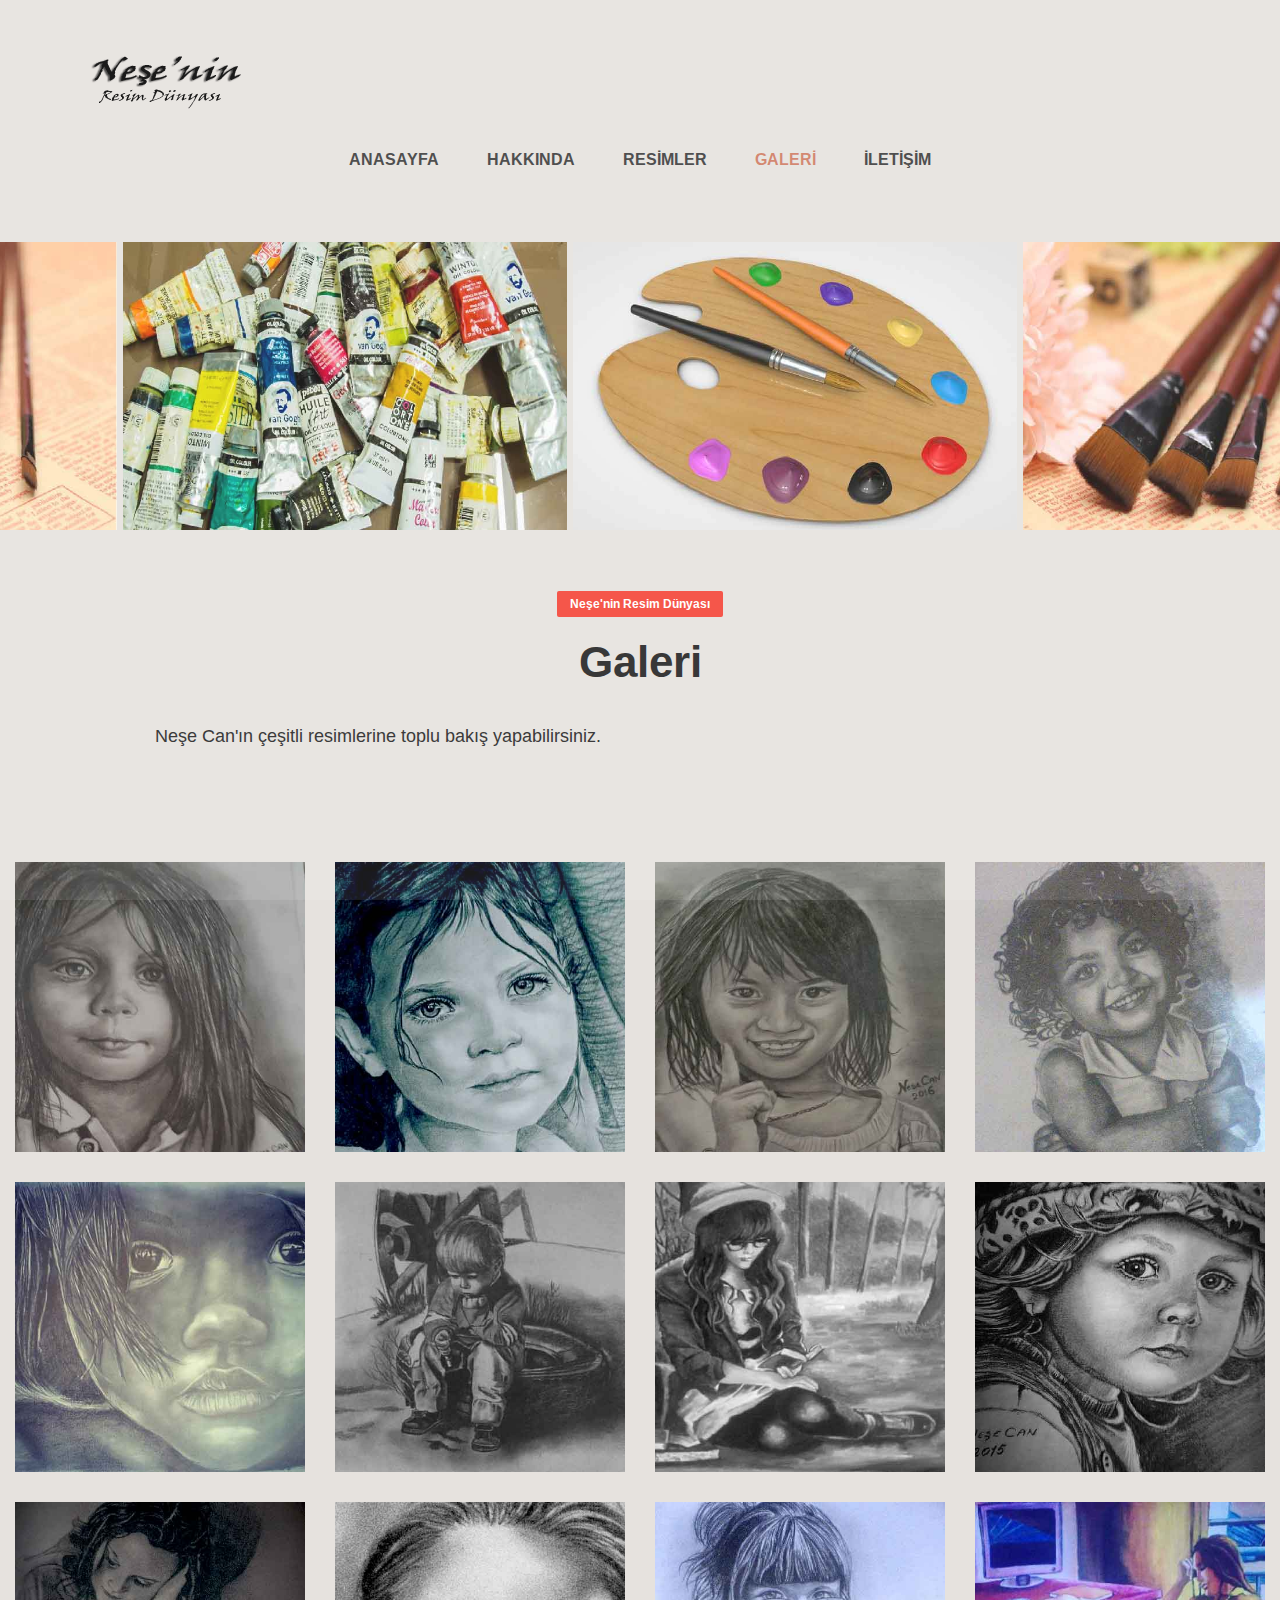
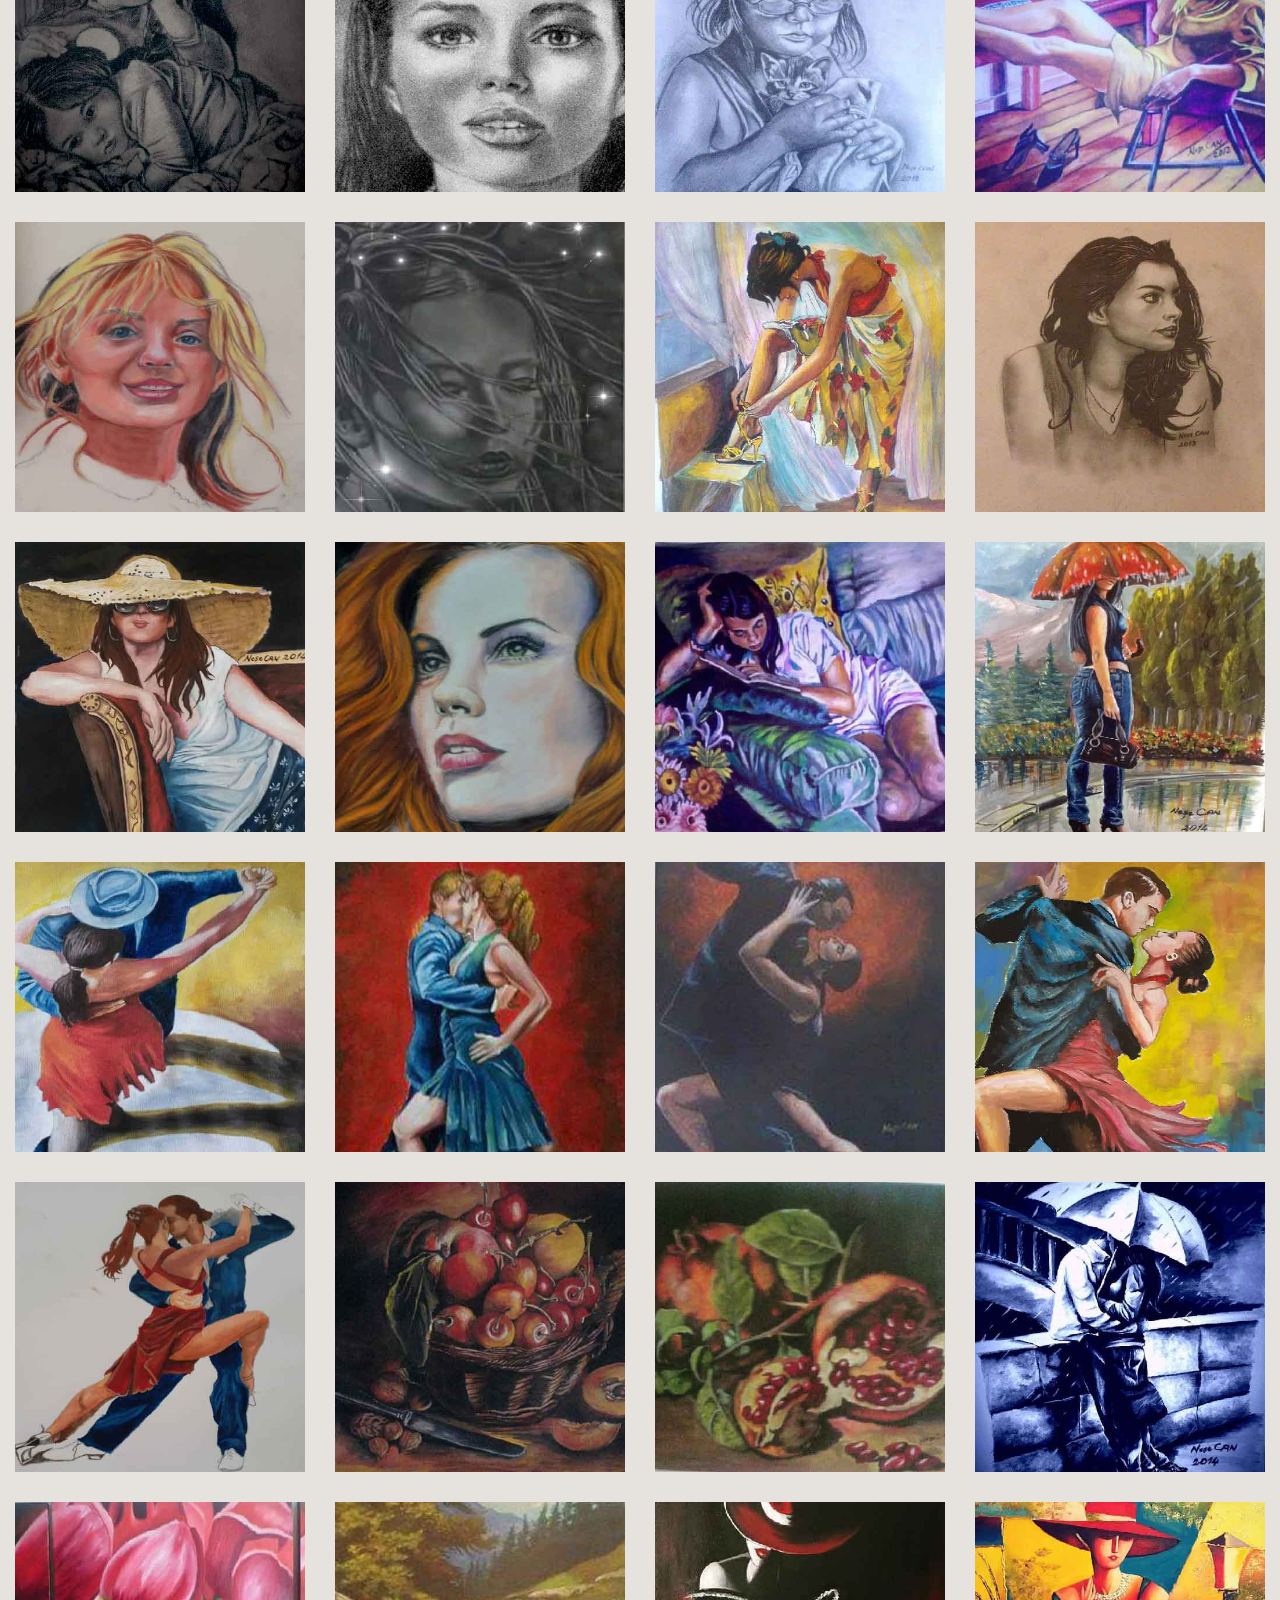
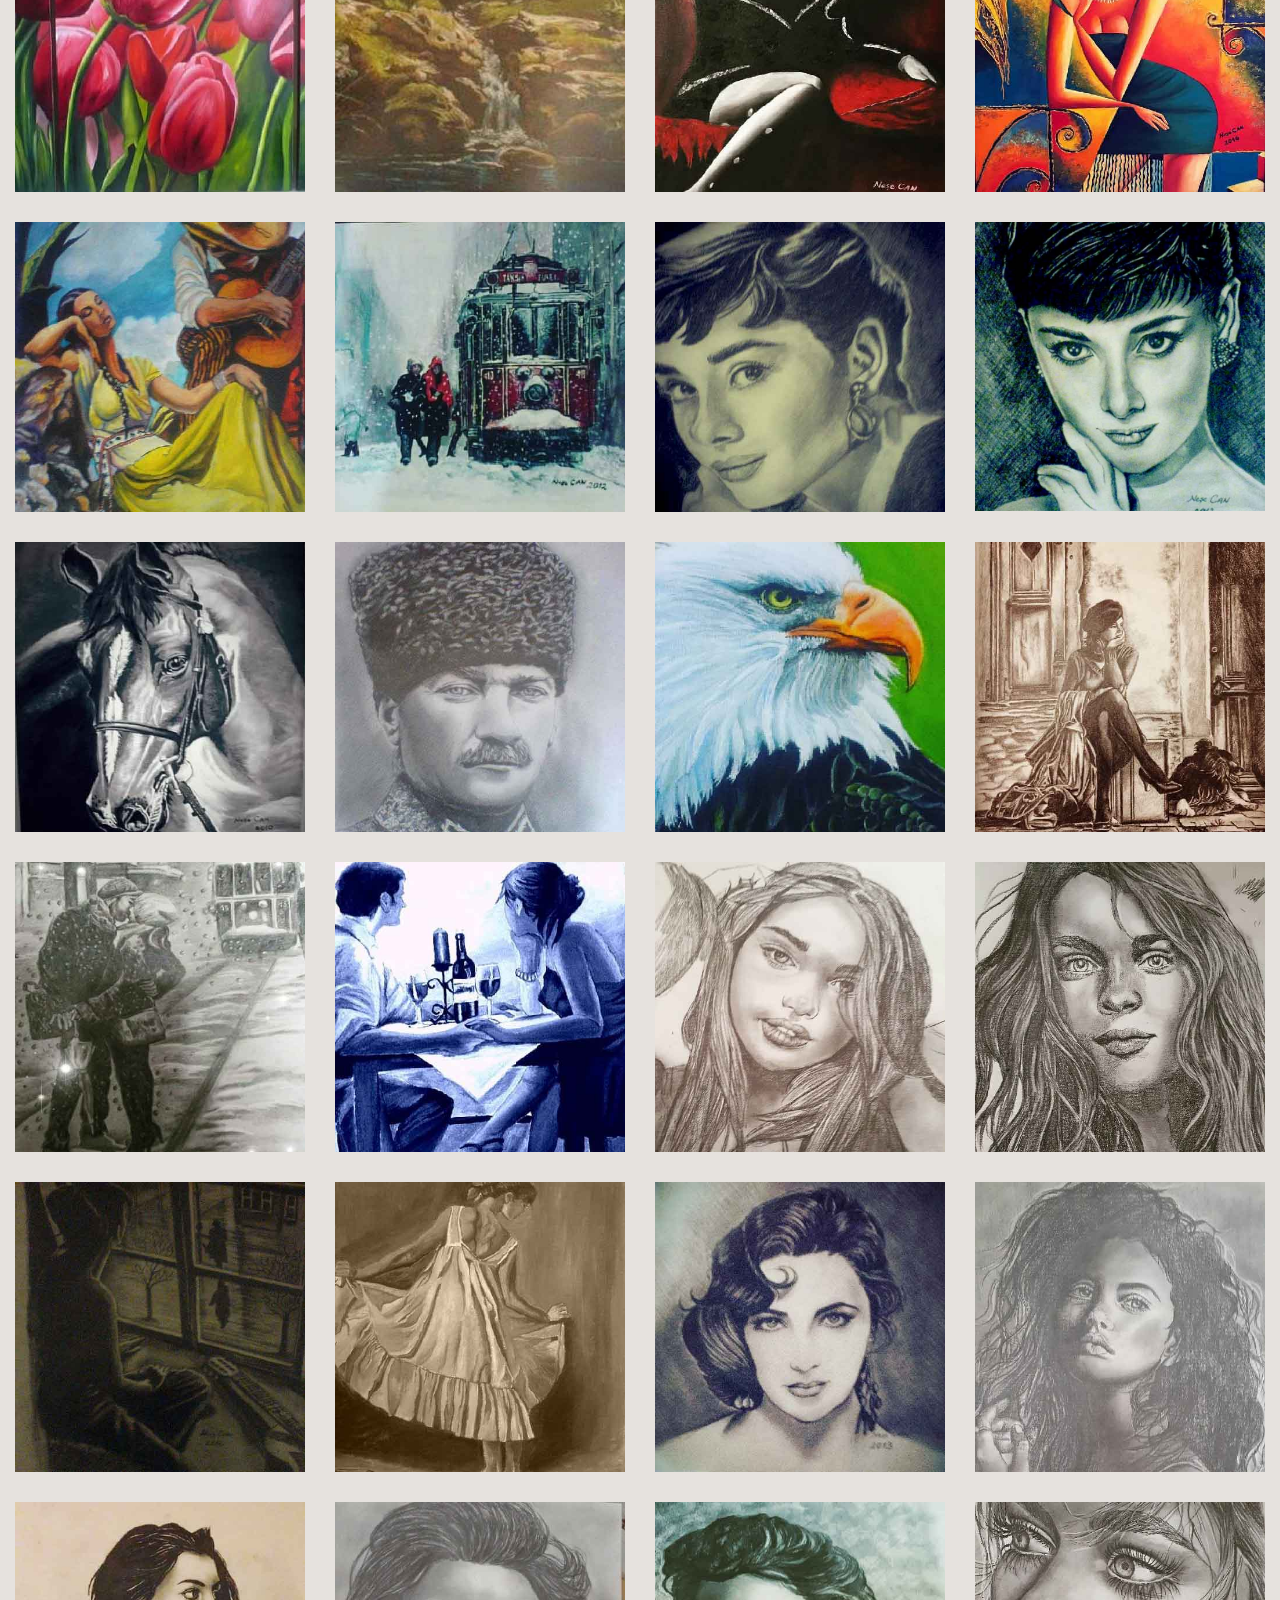
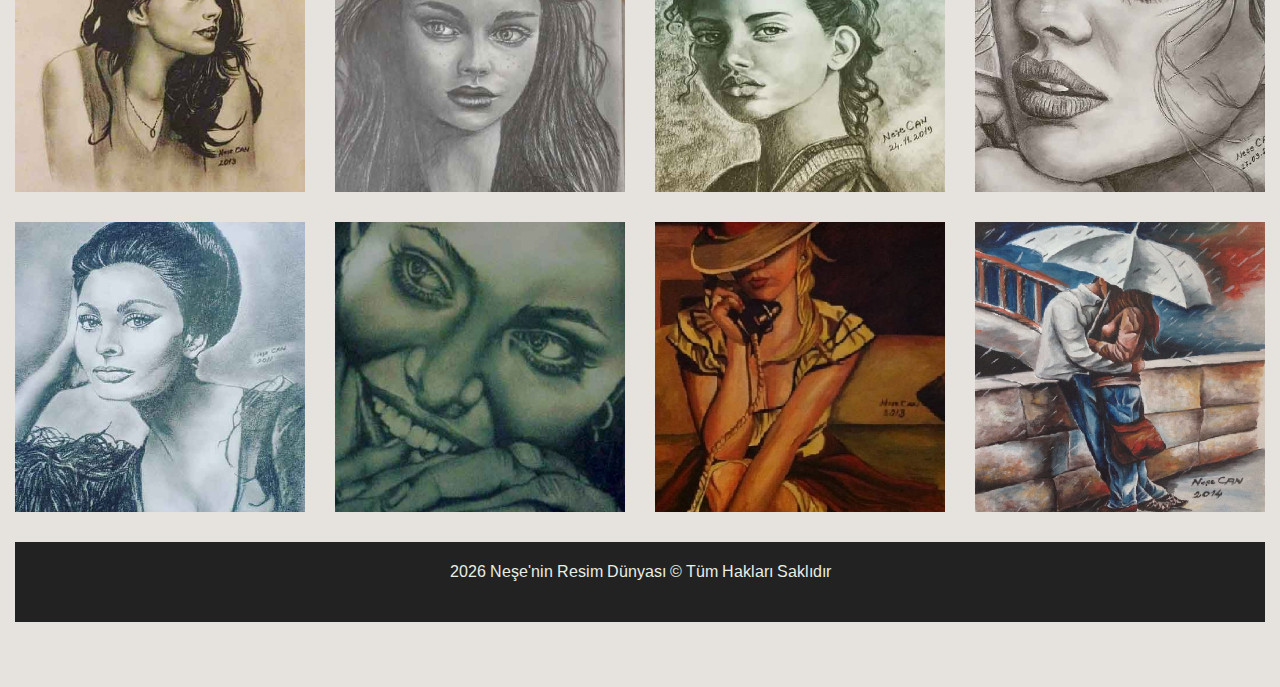
==== commit 310c4905: "Update galeri.html" ====
--- a/galeri.html
+++ b/galeri.html
@@ -400,6 +400,7 @@
                         </div>
                     </footer>
                     <!-- Footer Section end -->
+
                     <!-- Search Begin -->
                     <div class="search-model">
                         <div class="h-100 d-flex align-items-center justify-content-center">
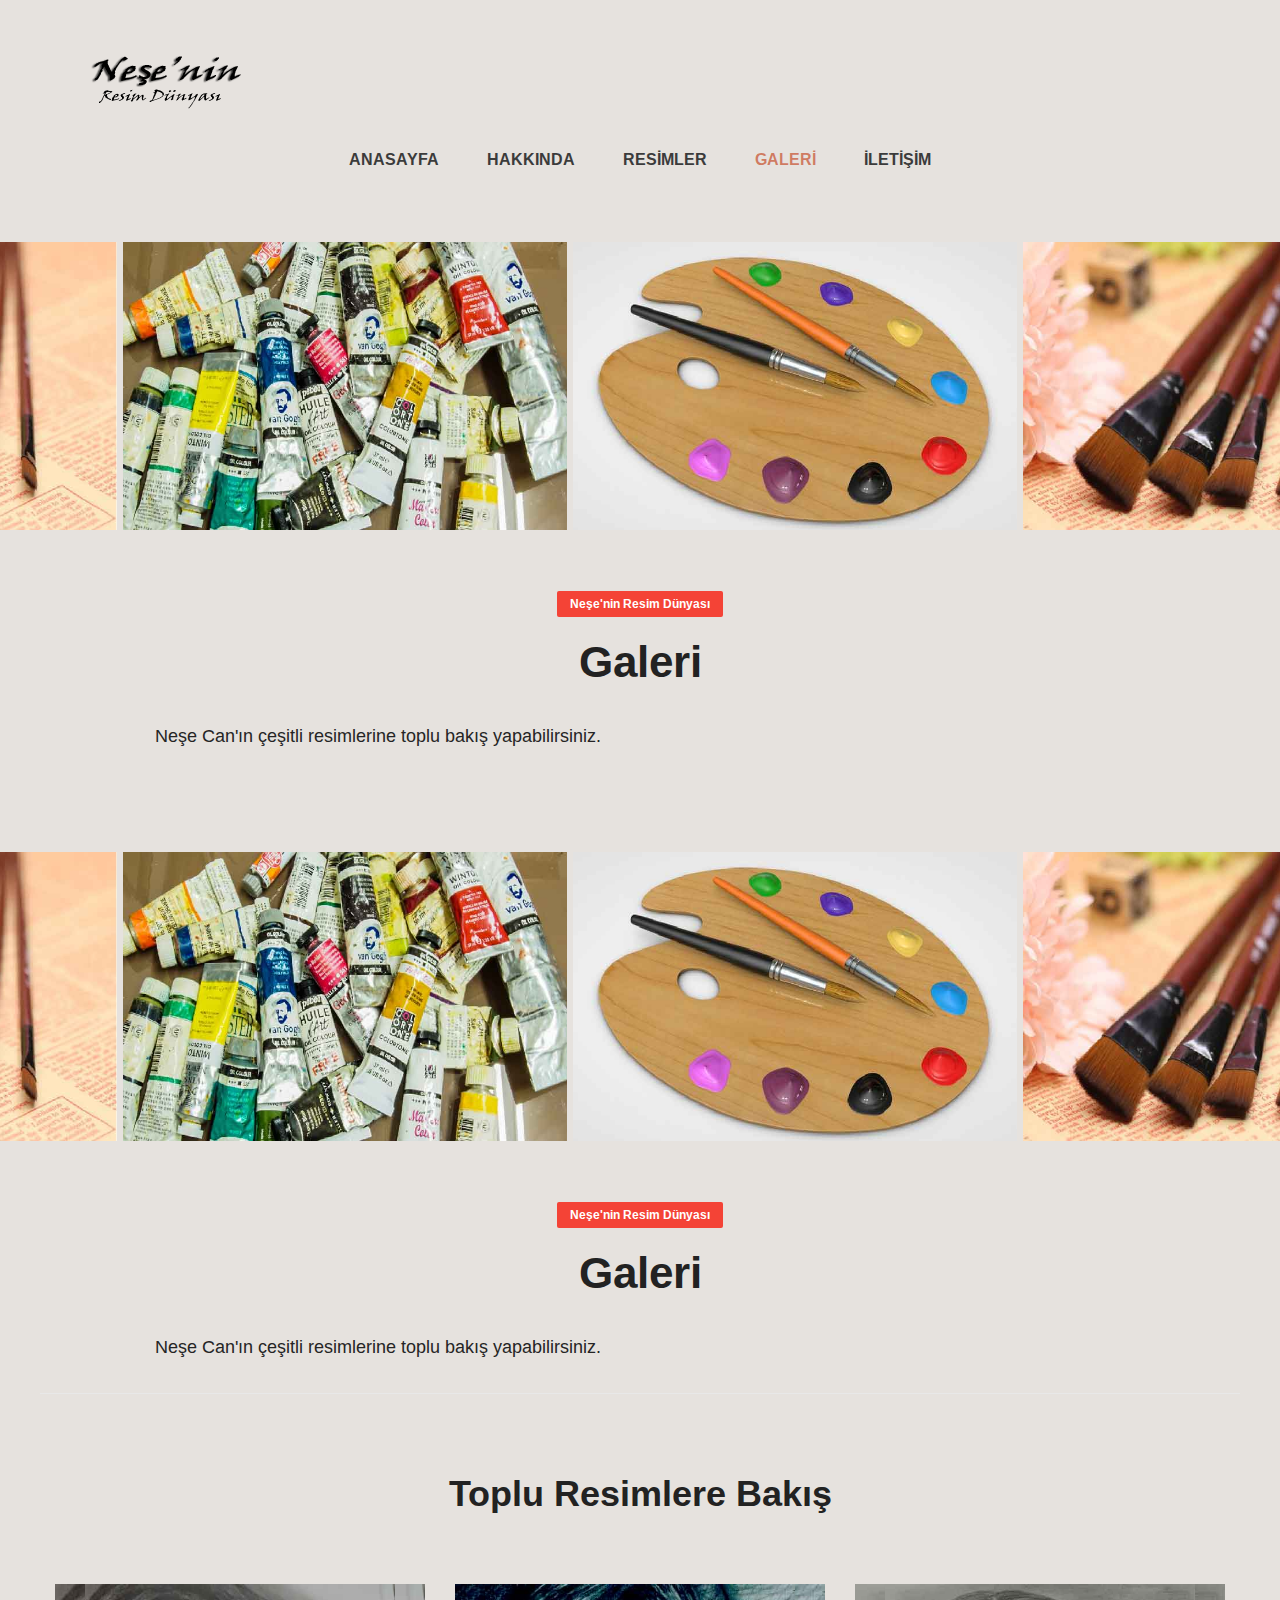
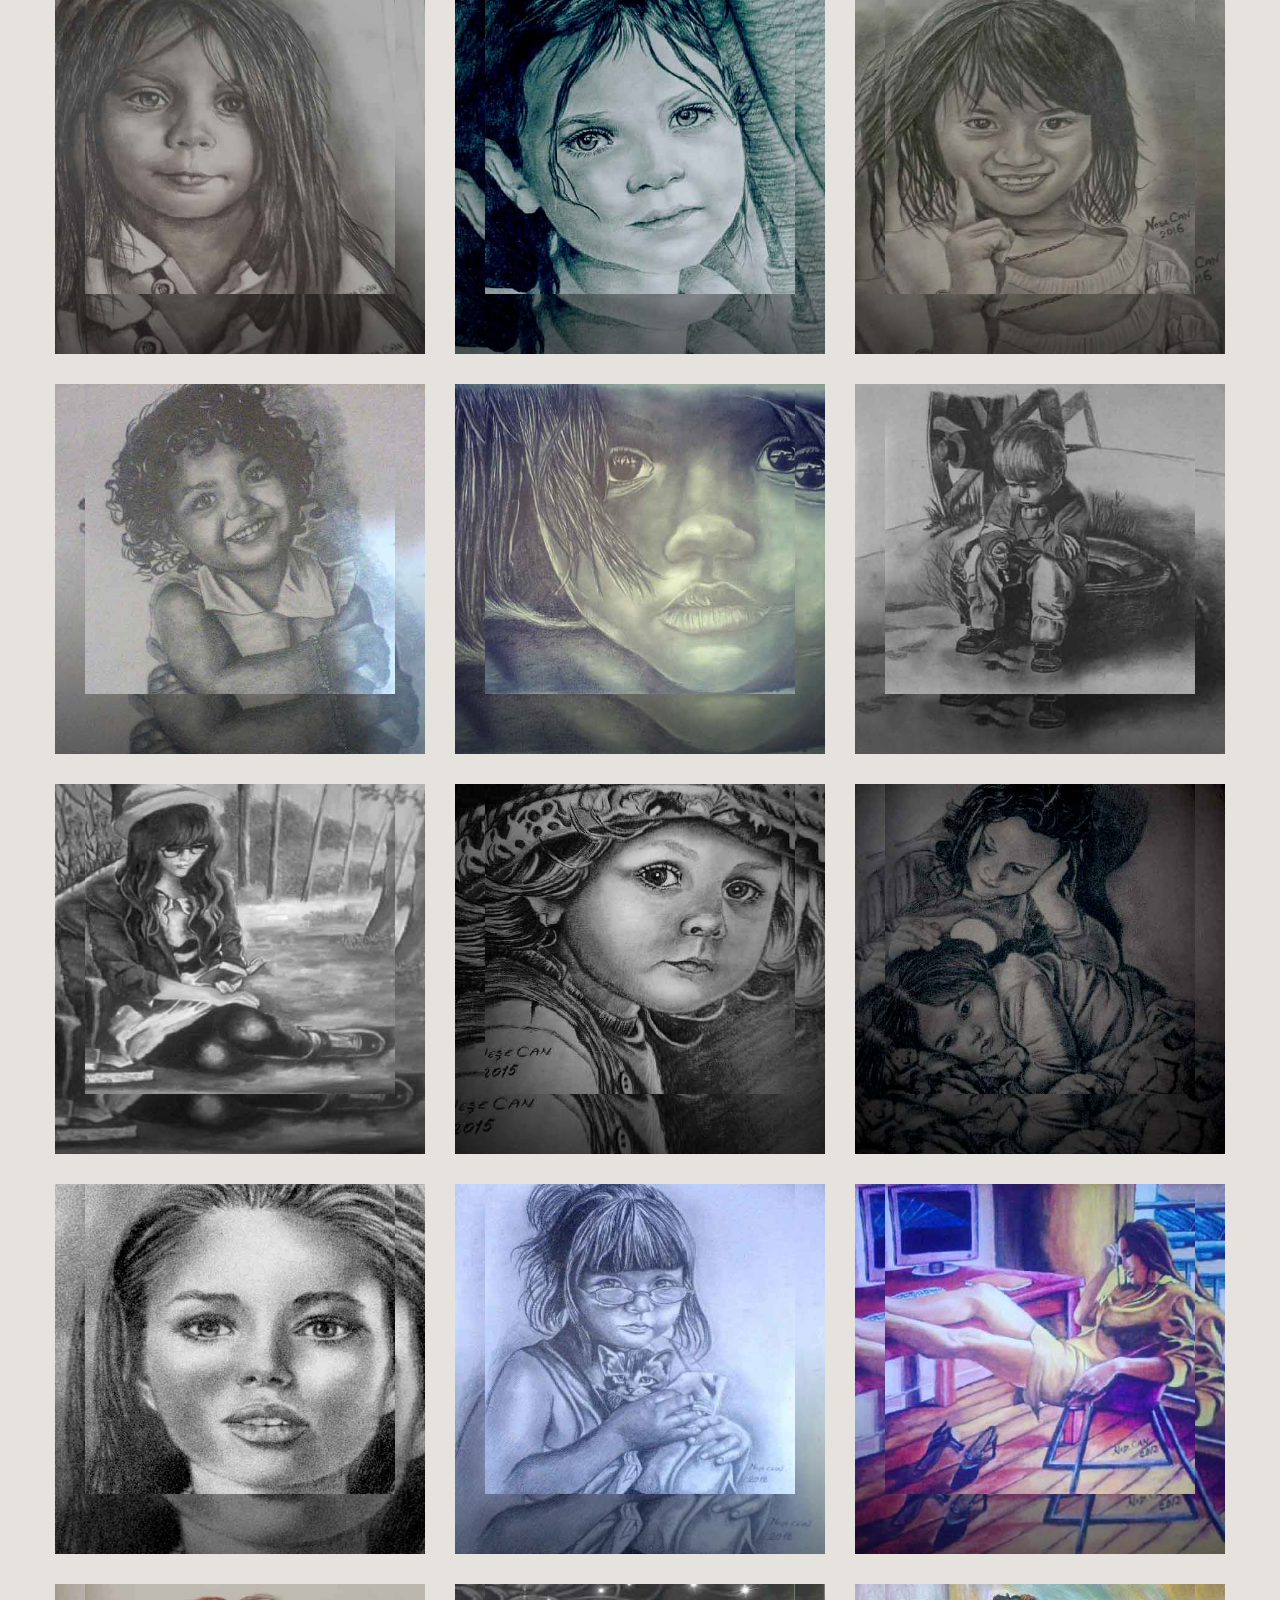
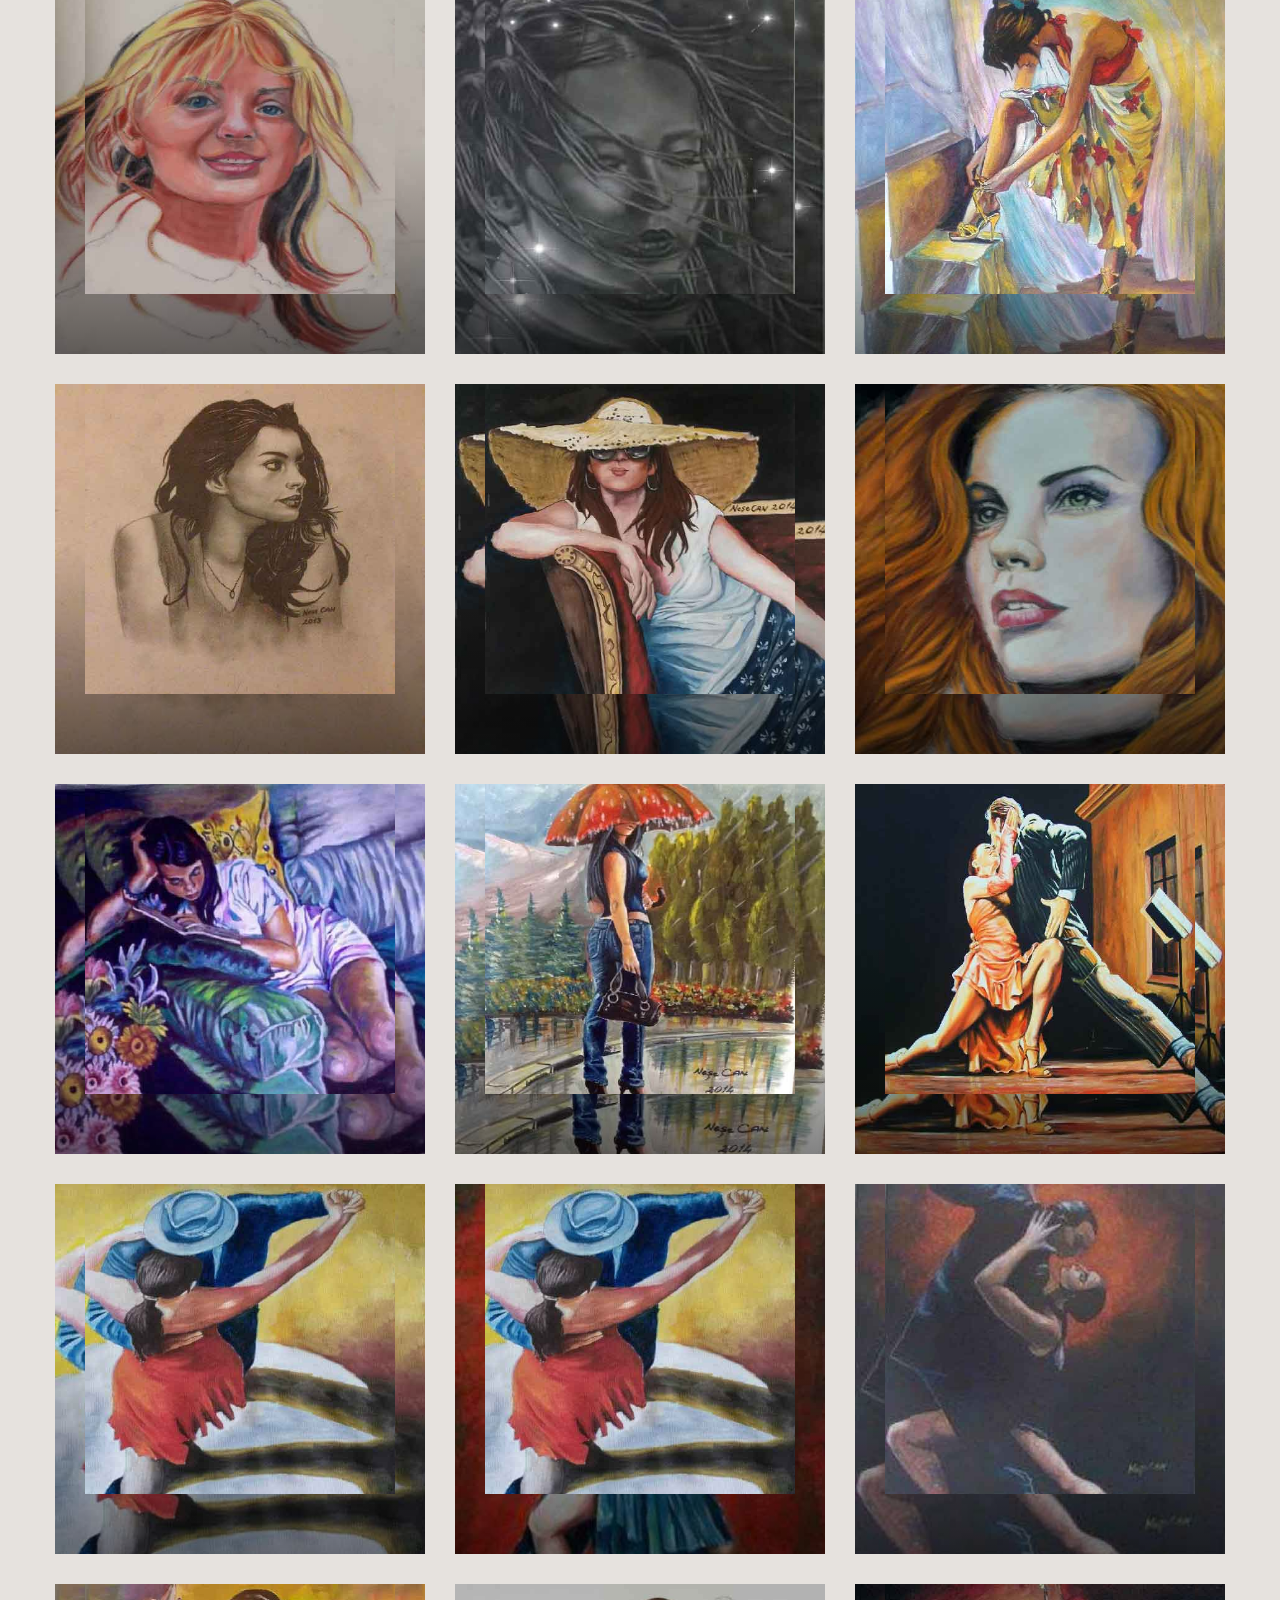
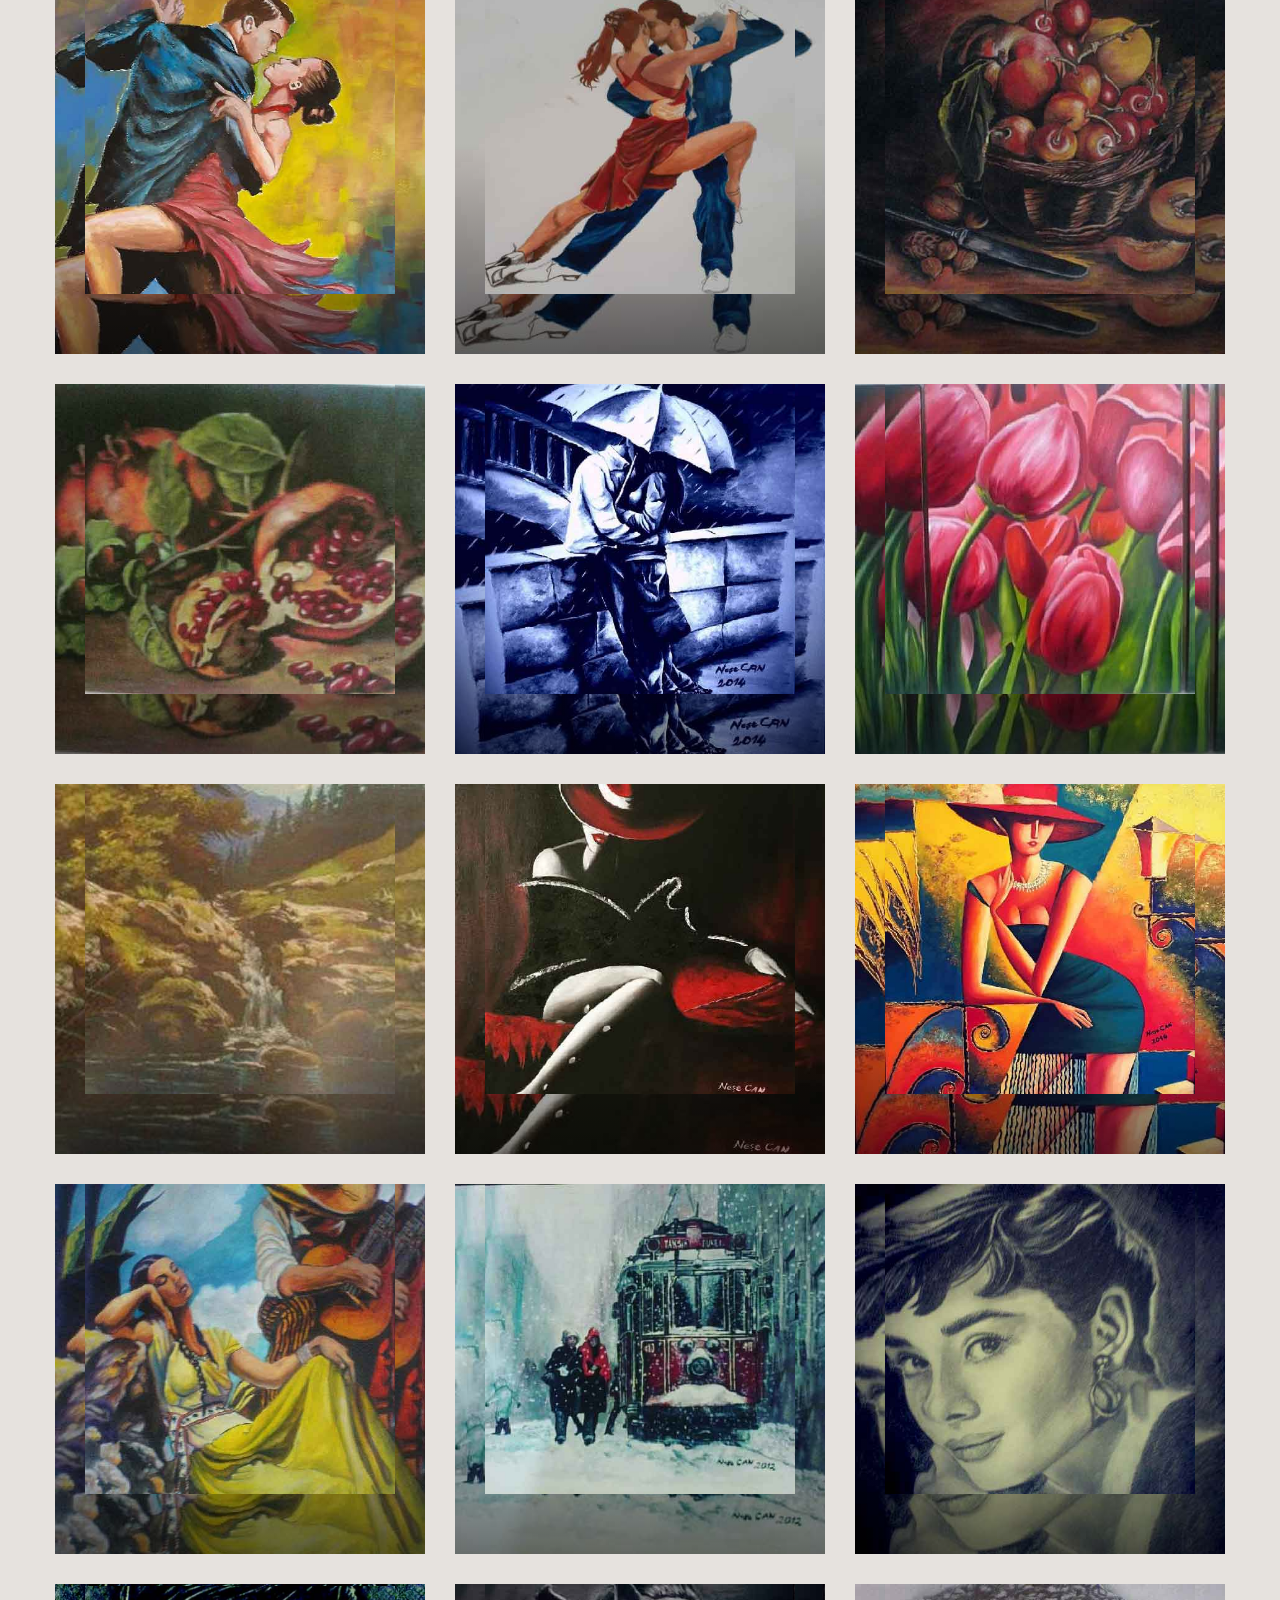
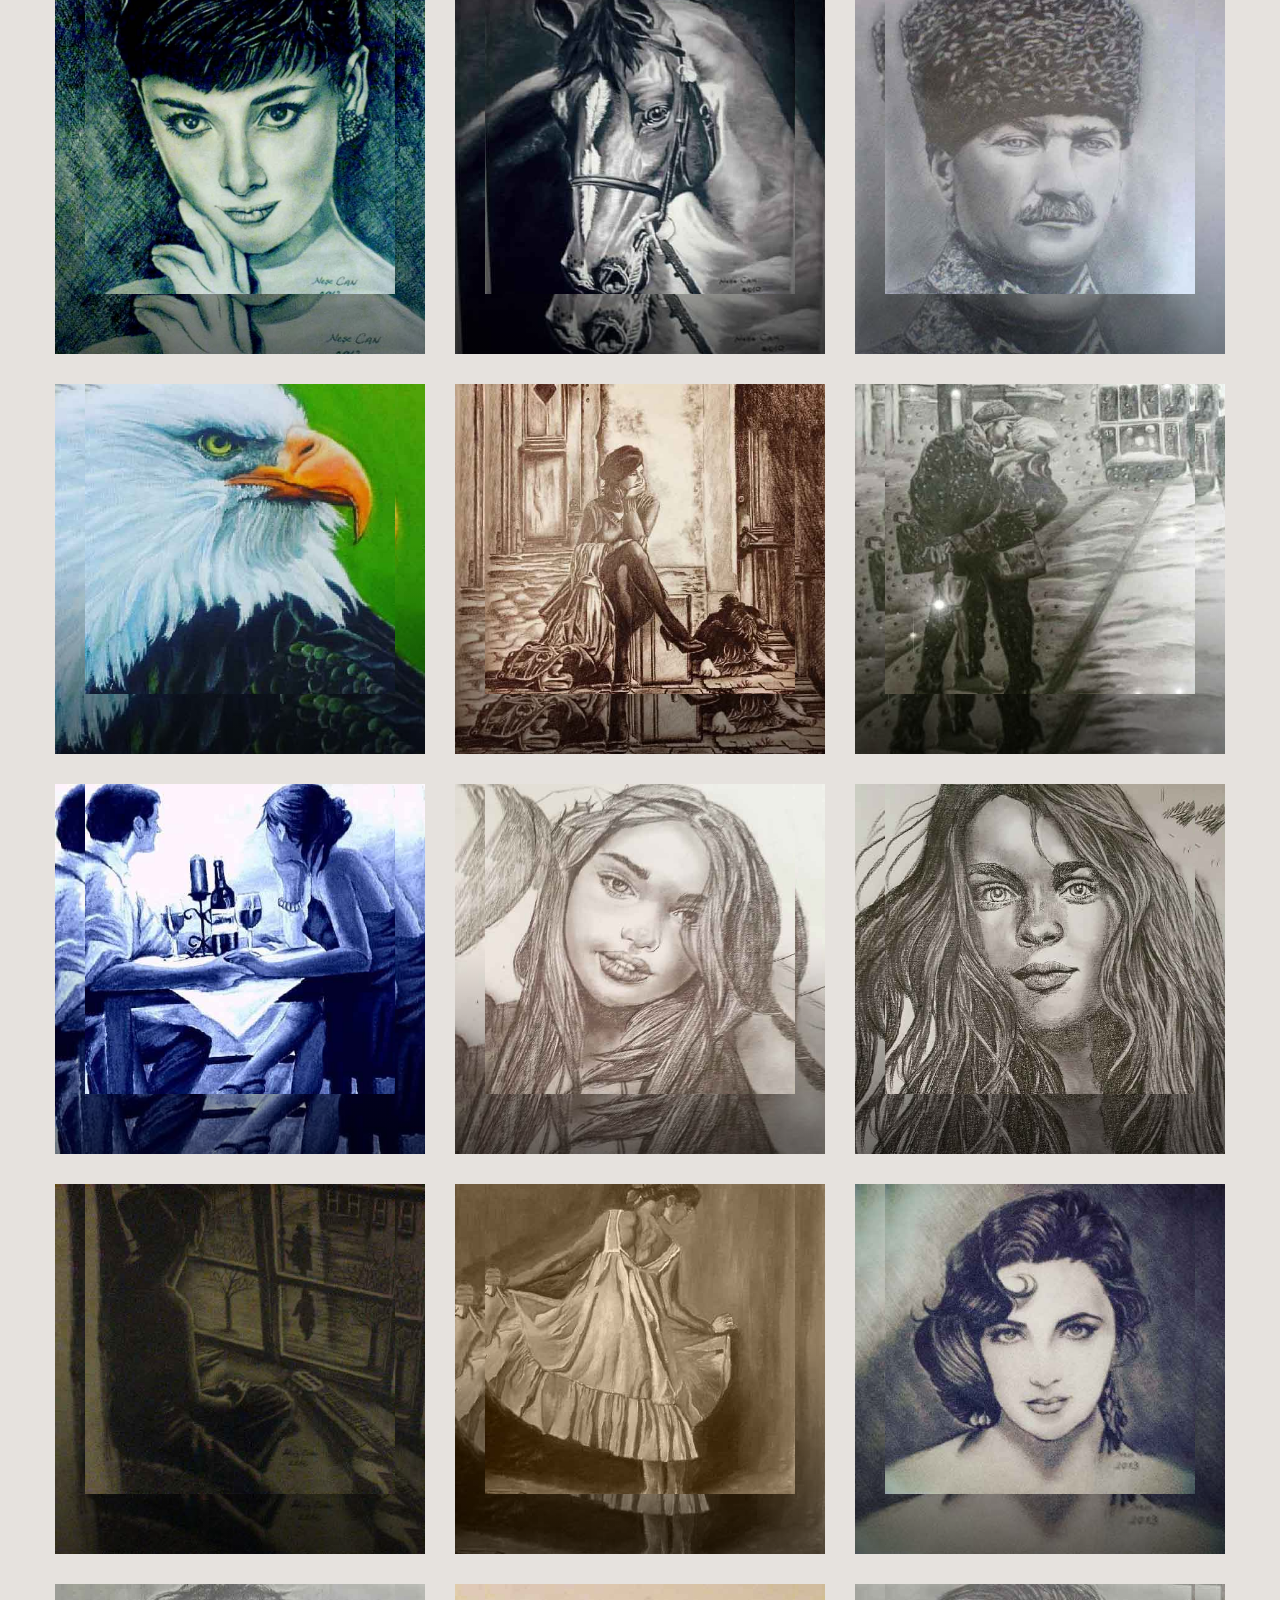
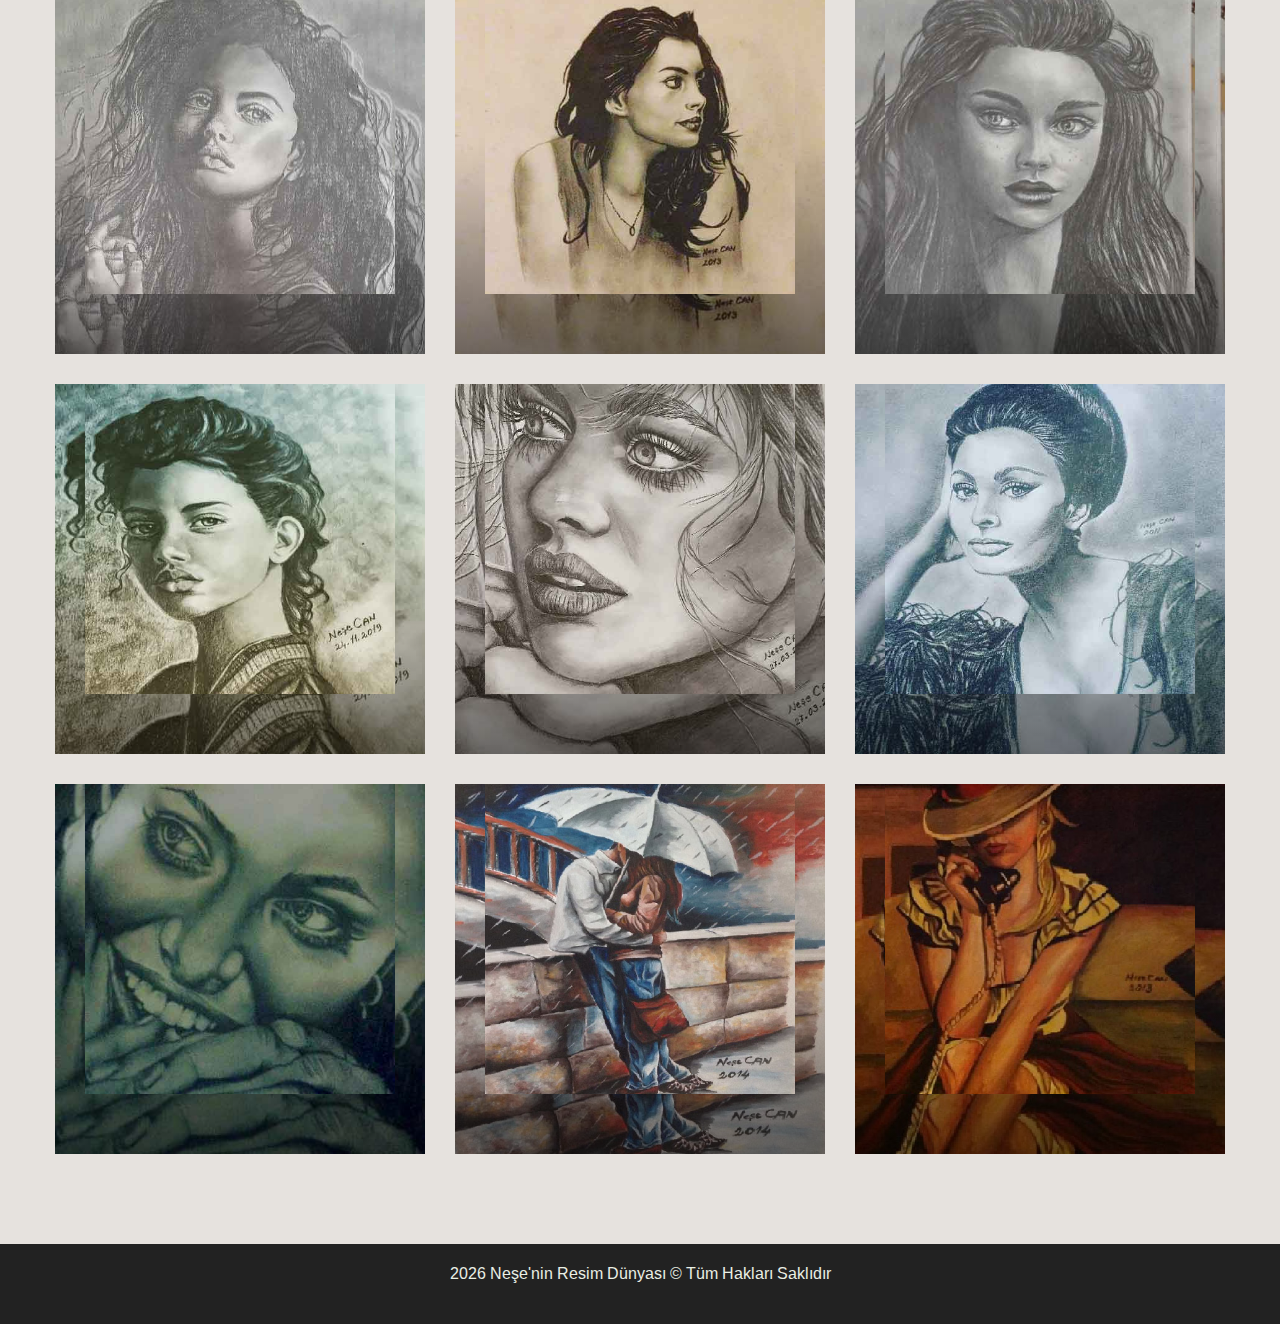
==== commit b0280cfd: "galeri sayfası resim eklenmesi" ====
--- a/galeri.html
+++ b/galeri.html
@@ -94,330 +94,674 @@
                 <p>Neşe Can'ın çeşitli resimlerine toplu bakış yapabilirsiniz. </p>
 
             </div>
-
-            <div class="gallery__page">
-                <div class="gallery__warp">
-                    <div class="row">
-                        <div class="col-lg-3 col-md-4 col-sm-6">
-                            <a class="gallery__item fresco" href="img/gallery/1.jpg" data-fresco-group="gallery">
-                                <img src="img/gallery/1.jpg" alt="">
-                            </a>
+            <!-- Blog Page -->
+            <div class="blog__single__page">
+                <div class="blog__slider">
+                    <div class="blog__slider__item">
+                        <img src="img/resimler-single/1.jpg" alt="">
+                    </div>
+                    <div class="blog__slider__item">
+                        <img src="img/resimler-single/2.jpg" alt="">
+                    </div>
+                    <div class="blog__slider__item">
+                        <img src="img/resimler-single/3.jpg" alt="">
+                    </div>
+                </div>
+                <article class="blog__article">
+                    <div class="blog__container">
+                        <div class="blog__header">
+                            <div class="blog__cata">Neşe'nin Resim Dünyası</div>
+                            <h2 class="blog__single__title">Galeri </h2>
+
                         </div>
-                        <div class="col-lg-3 col-md-4 col-sm-6">
-                            <a class="gallery__item fresco" href="img/gallery/2.jpg" data-fresco-group="gallery">
-                                <img src="img/gallery/2.jpg" alt="">
-                            </a>
+                        <p>Neşe Can'ın çeşitli resimlerine toplu bakış yapabilirsiniz. </p>
+
+                    </div>
+
+
+                    <div class="container recent__post">
+                        <div class="text-center">
+                            <h2>Toplu Resimlere Bakış</h2>
                         </div>
-                        <div class="col-lg-3 col-md-4 col-sm-6">
-                            <a class="gallery__item fresco" href="img/gallery/3.jpg" data-fresco-group="gallery">
-                                <img src="img/gallery/3.jpg" alt="">
-                            </a>
-                        </div>
-                        <div class="col-lg-3 col-md-4 col-sm-6">
-                            <a class="gallery__item fresco" href="img/gallery/4.jpg" data-fresco-group="gallery">
-                                <img src="img/gallery/4.jpg" alt="">
-                            </a>
-                        </div>
-                        <div class="col-lg-3 col-md-4 col-sm-6">
-                            <a class="gallery__item fresco" href="img/gallery/5.jpg" data-fresco-group="gallery">
-                                <img src="img/gallery/5.jpg" alt="">
-                            </a>
-                        </div>
-                        <div class="col-lg-3 col-md-4 col-sm-6">
-                            <a class="gallery__item fresco" href="img/gallery/6.jpg" data-fresco-group="gallery">
-                                <img src="img/gallery/6.jpg" alt="">
-                            </a>
-                        </div>
-                        <div class="col-lg-3 col-md-4 col-sm-6">
-                            <a class="gallery__item fresco" href="img/gallery/7.jpg" data-fresco-group="gallery">
-                                <img src="img/gallery/7.jpg" alt="">
-                            </a>
-                        </div>
-                        <div class="col-lg-3 col-md-4 col-sm-6">
-                            <a class="gallery__item fresco" href="img/gallery/8.jpg" data-fresco-group="gallery">
-                                <img src="img/gallery/8.jpg" alt="">
-                            </a>
-                        </div>
-                        <div class="col-lg-3 col-md-4 col-sm-6">
-                            <a class="gallery__item fresco" href="img/gallery/9.jpg" data-fresco-group="gallery">
-                                <img src="img/gallery/9.jpg" alt="">
-                            </a>
-                        </div>
-                        <div class="col-lg-3 col-md-4 col-sm-6">
-                            <a class="gallery__item fresco" href="img/gallery/10.jpg" data-fresco-group="gallery">
-                                <img src="img/gallery/10.jpg" alt="">
-                            </a>
-                        </div>
-                        <div class="col-lg-3 col-md-4 col-sm-6">
-                            <a class="gallery__item fresco" href="img/gallery/11.jpg" data-fresco-group="gallery">
-                                <img src="img/gallery/11.jpg" alt="">
-                            </a>
-                        </div>
-                        <div class="col-lg-3 col-md-4 col-sm-6">
-                            <a class="gallery__item fresco" href="img/gallery/12.jpg" data-fresco-group="gallery">
-                                <img src="img/gallery/12.jpg" alt="">
-                            </a>
-                        </div>
-                        <div class="col-lg-3 col-md-4 col-sm-6">
-                            <a class="gallery__item fresco" href="img/gallery/13.jpg" data-fresco-group="gallery">
-                                <img src="img/gallery/13.jpg" alt="">
-                            </a>
-                        </div>
-                        <div class="col-lg-3 col-md-4 col-sm-6">
-                            <a class="gallery__item fresco" href="img/gallery/14.jpg" data-fresco-group="gallery">
-                                <img src="img/gallery/14.jpg" alt="">
-                            </a>
-                        </div>
-                        <div class="col-lg-3 col-md-4 col-sm-6">
-                            <a class="gallery__item fresco" href="img/gallery/15.jpg" data-fresco-group="gallery">
-                                <img src="img/gallery/15.jpg" alt="">
-                            </a>
-                        </div>
-                        <div class="col-lg-3 col-md-4 col-sm-6">
-                            <a class="gallery__item fresco" href="img/gallery/16.jpg" data-fresco-group="gallery">
-                                <img src="img/gallery/16.jpg" alt="">
-                            </a>
-                        </div>
-                        <div class="col-lg-3 col-md-4 col-sm-6">
-                            <a class="gallery__item fresco" href="img/gallery/17.jpg" data-fresco-group="gallery">
-                                <img src="img/gallery/17.jpg" alt="">
-                            </a>
-                        </div>
-                        <div class="col-lg-3 col-md-4 col-sm-6">
-                            <a class="gallery__item fresco" href="img/gallery/18.jpg" data-fresco-group="gallery">
-                                <img src="img/gallery/18.jpg" alt="">
-                            </a>
-                        </div>
-                        <div class="col-lg-3 col-md-4 col-sm-6">
-                            <a class="gallery__item fresco" href="img/gallery/21.jpg" data-fresco-group="gallery">
-                                <img src="img/gallery/21.jpg" alt="">
-                            </a>
-                        </div>
-                        <div class="col-lg-3 col-md-4 col-sm-6">
-                            <a class="gallery__item fresco" href="img/gallery/22.jpg" data-fresco-group="gallery">
-                                <img src="img/gallery/22.jpg" alt="">
-                            </a>
-                        </div>
-                        <div class="col-lg-3 col-md-4 col-sm-6">
-                            <a class="gallery__item fresco" href="img/gallery/24.jpg" data-fresco-group="gallery">
-                                <img src="img/gallery/24.jpg" alt="">
-                            </a>
-                        </div>
-                        <div class="col-lg-3 col-md-4 col-sm-6">
-                            <a class="gallery__item fresco" href="img/gallery/25.jpg" data-fresco-group="gallery">
-                                <img src="img/gallery/25.jpg" alt="">
-                            </a>
-                        </div>
-                        <div class="col-lg-3 col-md-4 col-sm-6">
-                            <a class="gallery__item fresco" href="img/gallery/26.jpg" data-fresco-group="gallery">
-                                <img src="img/gallery/26.jpg" alt="">
-                            </a>
-                        </div>
-                        <div class="col-lg-3 col-md-4 col-sm-6">
-                            <a class="gallery__item fresco" href="img/gallery/27.jpg" data-fresco-group="gallery">
-                                <img src="img/gallery/27.jpg" alt="">
-                            </a>
-                        </div>
-                        <div class="col-lg-3 col-md-4 col-sm-6">
-                            <a class="gallery__item fresco" href="img/gallery/28.jpg" data-fresco-group="gallery">
-                                <img src="img/gallery/28.jpg" alt="">
-                            </a>
-                        </div>
-
-                        <div class="col-lg-3 col-md-4 col-sm-6">
-                            <a class="gallery__item fresco" href="img/gallery/30.jpg" data-fresco-group="gallery">
-                                <img src="img/gallery/30.jpg" alt="">
-                            </a>
-                        </div>
-                        <div class="col-lg-3 col-md-4 col-sm-6">
-                            <a class="gallery__item fresco" href="img/gallery/31.jpg" data-fresco-group="gallery">
-                                <img src="img/gallery/31.jpg" alt="">
-                            </a>
-                        </div>
-
-                        <div class="col-lg-3 col-md-4 col-sm-6">
-                            <a class="gallery__item fresco" href="img/gallery/33.jpg" data-fresco-group="gallery">
-                                <img src="img/gallery/33.jpg" alt="">
-                            </a>
-                        </div>
-                        <div class="col-lg-3 col-md-4 col-sm-6">
-                            <a class="gallery__item fresco" href="img/gallery/34.jpg" data-fresco-group="gallery">
-                                <img src="img/gallery/34.jpg" alt="">
-                            </a>
-                        </div>
-                        <div class="col-lg-3 col-md-4 col-sm-6">
-                            <a class="gallery__item fresco" href="img/gallery/35.jpg" data-fresco-group="gallery">
-                                <img src="img/gallery/35.jpg" alt="">
-                            </a>
-                        </div>
-                        <div class="col-lg-3 col-md-4 col-sm-6">
-                            <a class="gallery__item fresco" href="img/gallery/37.jpg" data-fresco-group="gallery">
-                                <img src="img/gallery/37.jpg" alt="">
-                            </a>
-                        </div>
-                        <div class="col-lg-3 col-md-4 col-sm-6">
-                            <a class="gallery__item fresco" href="img/gallery/38.jpg" data-fresco-group="gallery">
-                                <img src="img/gallery/38.jpg" alt="">
-                            </a>
-                        </div>
-                        <div class="col-lg-3 col-md-4 col-sm-6">
-                            <a class="gallery__item fresco" href="img/gallery/39.jpg" data-fresco-group="gallery">
-                                <img src="img/gallery/39.jpg" alt="">
-                            </a>
-                        </div>
-                        <div class="col-lg-3 col-md-4 col-sm-6">
-                            <a class="gallery__item fresco" href="img/gallery/40.jpg" data-fresco-group="gallery">
-                                <img src="img/gallery/40.jpg" alt="">
-                            </a>
-                        </div>
-                        <div class="col-lg-3 col-md-4 col-sm-6">
-                            <a class="gallery__item fresco" href="img/gallery/41.jpg" data-fresco-group="gallery">
-                                <img src="img/gallery/41.jpg" alt="">
-                            </a>
-                        </div>
-                        <div class="col-lg-3 col-md-4 col-sm-6">
-                            <a class="gallery__item fresco" href="img/gallery/43.jpg" data-fresco-group="gallery">
-                                <img src="img/gallery/43.jpg" alt="">
-                            </a>
-                        </div>
-                        <div class="col-lg-3 col-md-4 col-sm-6">
-                            <a class="gallery__item fresco" href="img/gallery/44.jpg" data-fresco-group="gallery">
-                                <img src="img/gallery/44.jpg" alt="">
-                            </a>
-                        </div>
-                        <div class="col-lg-3 col-md-4 col-sm-6">
-                            <a class="gallery__item fresco" href="img/gallery/45.jpg" data-fresco-group="gallery">
-                                <img src="img/gallery/45.jpg" alt="">
-                            </a>
-                        </div>
-                        <div class="col-lg-3 col-md-4 col-sm-6">
-                            <a class="gallery__item fresco" href="img/gallery/46.jpg" data-fresco-group="gallery">
-                                <img src="img/gallery/46.jpg" alt="">
-                            </a>
-                        </div>
-                        <div class="col-lg-3 col-md-4 col-sm-6">
-                            <a class="gallery__item fresco" href="img/gallery/47.jpg" data-fresco-group="gallery">
-                                <img src="img/gallery/47.jpg" alt="">
-                            </a>
-                        </div>
-                        <div class="col-lg-3 col-md-4 col-sm-6">
-                            <a class="gallery__item fresco" href="img/gallery/48.jpg" data-fresco-group="gallery">
-                                <img src="img/gallery/48.jpg" alt="">
-                            </a>
-                        </div>
-                        <div class="col-lg-3 col-md-4 col-sm-6">
-                            <a class="gallery__item fresco" href="img/gallery/49.jpg" data-fresco-group="gallery">
-                                <img src="img/gallery/49.jpg" alt="">
-                            </a>
-                        </div>
-                        <div class="col-lg-3 col-md-4 col-sm-6">
-                            <a class="gallery__item fresco" href="img/gallery/51.jpg" data-fresco-group="gallery">
-                                <img src="img/gallery/51.jpg" alt="">
-                            </a>
-                        </div>
-                        <div class="col-lg-3 col-md-4 col-sm-6">
-                            <a class="gallery__item fresco" href="img/gallery/52.jpg" data-fresco-group="gallery">
-                                <img src="img/gallery/52.jpg" alt="">
-                            </a>
-                        </div>
-                        <div class="col-lg-3 col-md-4 col-sm-6">
-                            <a class="gallery__item fresco" href="img/gallery/53.jpg" data-fresco-group="gallery">
-                                <img src="img/gallery/53.jpg" alt="">
-                            </a>
-                        </div>
-                        <div class="col-lg-3 col-md-4 col-sm-6">
-                            <a class="gallery__item fresco" href="img/gallery/54.jpg" data-fresco-group="gallery">
-                                <img src="img/gallery/54.jpg" alt="">
-                            </a>
-                        </div>
-                        <div class="col-lg-3 col-md-4 col-sm-6">
-                            <a class="gallery__item fresco" href="img/gallery/56.jpg" data-fresco-group="gallery">
-                                <img src="img/gallery/56.jpg" alt="">
-                            </a>
-                        </div>
-                        <div class="col-lg-3 col-md-4 col-sm-6">
-                            <a class="gallery__item fresco" href="img/gallery/57.jpg" data-fresco-group="gallery">
-                                <img src="img/gallery/57.jpg" alt="">
-                            </a>
-                        </div>
-                        <div class="col-lg-3 col-md-4 col-sm-6">
-                            <a class="gallery__item fresco" href="img/gallery/58.jpg" data-fresco-group="gallery">
-                                <img src="img/gallery/58.jpg" alt="">
-                            </a>
-                        </div>
-                        <div class="col-lg-3 col-md-4 col-sm-6">
-                            <a class="gallery__item fresco" href="img/gallery/59.jpg" data-fresco-group="gallery">
-                                <img src="img/gallery/59.jpg" alt="">
-                            </a>
-                        </div>
-                        <div class="col-lg-3 col-md-4 col-sm-6">
-                            <a class="gallery__item fresco" href="img/gallery/60.jpg" data-fresco-group="gallery">
-                                <img src="img/gallery/60.jpg" alt="">
-                            </a>
-                        </div>
-                        <div class="col-lg-3 col-md-4 col-sm-6">
-                            <a class="gallery__item fresco" href="img/gallery/61.jpg" data-fresco-group="gallery">
-                                <img src="img/gallery/61.jpg" alt="">
-                            </a>
-                        </div>
-                        <div class="col-lg-3 col-md-4 col-sm-6">
-                            <a class="gallery__item fresco" href="img/gallery/62.jpg" data-fresco-group="gallery">
-                                <img src="img/gallery/62.jpg" alt="">
-                            </a>
-                        </div>
-
-                        <div class="col-lg-3 col-md-4 col-sm-6">
-                            <a class="gallery__item fresco" href="img/gallery/63.jpg" data-fresco-group="gallery">
-                                <img src="img/gallery/63.jpg" alt="">
-                            </a>
-                        </div>
-                        <div class="col-lg-3 col-md-4 col-sm-6">
-                            <a class="gallery__item fresco" href="img/gallery/66.jpg" data-fresco-group="gallery">
-                                <img src="img/gallery/66.jpg" alt="telefon eden bir kadın">
-                            </a>
-                        </div>
-                        <div class="col-lg-3 col-md-4 col-sm-6">
-                            <a class="gallery__item fresco" href="img/gallery/65.jpg" data-fresco-group="gallery">
-                                <img src="img/gallery/65.jpg" alt="">
-                            </a>
+                        <div class="row">
+                            <div class="col-md-4">
+                                <div class="blog__item set-bg" data-setbg="img/gallery/1.jpg">
+                                    <div class="blog__content">
+                                        <a class="gallery__item fresco" href="img/gallery/1.jpg" data-fresco-group="gallery">
+                                            <img src="img/gallery/1.jpg" alt="">
+                                        </a>
+
+                                    </div>
+                                </div>
+                            </div>
+                            <div class="col-md-4">
+                                <div class="blog__item set-bg" data-setbg="img/gallery/2.jpg">
+                                    <div class="blog__content">
+                                        <a class="gallery__item fresco" href="img/gallery/2.jpg" data-fresco-group="gallery">
+                                            <img src="img/gallery/2.jpg" alt="">
+                                        </a>
+
+                                    </div>
+                                </div>
+                            </div>
+                            <div class="col-md-4">
+                                <div class="blog__item set-bg" data-setbg="img/gallery/3.jpg">
+                                    <div class="blog__content">
+                                        <a class="gallery__item fresco" href="img/gallery/3.jpg" data-fresco-group="gallery">
+                                            <img src="img/gallery/3.jpg" alt="">
+                                        </a>
+
+                                    </div>
+                                </div>
+                            </div>
+                            <div class="col-md-4">
+                                <div class="blog__item set-bg" data-setbg="img/gallery/4.jpg">
+                                    <div class="blog__content">
+                                        <a class="gallery__item fresco" href="img/gallery/4.jpg" data-fresco-group="gallery">
+                                            <img src="img/gallery/4.jpg" alt="">
+                                        </a>
+
+                                    </div>
+                                </div>
+                            </div>
+                            <div class="col-md-4">
+                                <div class="blog__item set-bg" data-setbg="img/gallery/5.jpg">
+                                    <div class="blog__content">
+                                        <a class="gallery__item fresco" href="img/gallery/5.jpg" data-fresco-group="gallery">
+                                            <img src="img/gallery/5.jpg" alt="">
+                                        </a>
+
+                                    </div>
+                                </div>
+                            </div>
+                            <div class="col-md-4">
+                                <div class="blog__item set-bg" data-setbg="img/gallery/6.jpg">
+                                    <div class="blog__content">
+                                        <a class="gallery__item fresco" href="img/gallery/6.jpg" data-fresco-group="gallery">
+                                            <img src="img/gallery/6.jpg" alt="">
+                                        </a>
+
+                                    </div>
+                                </div>
+                            </div>
+                            <div class="col-md-4">
+                                <div class="blog__item set-bg" data-setbg="img/gallery/7.jpg">
+                                    <div class="blog__content">
+                                        <a class="gallery__item fresco" href="img/gallery/7.jpg" data-fresco-group="gallery">
+                                            <img src="img/gallery/7.jpg" alt="">
+                                        </a>
+
+                                    </div>
+                                </div>
+                            </div>
+
+                            <div class="col-md-4">
+                                <div class="blog__item set-bg" data-setbg="img/gallery/8.jpg">
+                                    <div class="blog__content">
+                                        <a class="gallery__item fresco" href="img/gallery/8.jpg" data-fresco-group="gallery">
+                                            <img src="img/gallery/8.jpg" alt="">
+                                        </a>
+
+                                    </div>
+                                </div>
+                            </div>
+
+                            <div class="col-md-4">
+                                <div class="blog__item set-bg" data-setbg="img/gallery/9.jpg">
+                                    <div class="blog__content">
+                                        <a class="gallery__item fresco" href="img/gallery/9.jpg" data-fresco-group="gallery">
+                                            <img src="img/gallery/9.jpg" alt="">
+                                        </a>
+
+                                    </div>
+                                </div>
+                            </div>
+                            <div class="col-md-4">
+                                <div class="blog__item set-bg" data-setbg="img/gallery/10.jpg">
+                                    <div class="blog__content">
+                                        <a class="gallery__item fresco" href="img/gallery/10.jpg" data-fresco-group="gallery">
+                                            <img src="img/gallery/10.jpg" alt="">
+                                        </a>
+
+                                    </div>
+                                </div>
+                            </div>
+
+                            <div class="col-md-4">
+                                <div class="blog__item set-bg" data-setbg="img/gallery/11.jpg">
+                                    <div class="blog__content">
+                                        <a class="gallery__item fresco" href="img/gallery/11.jpg" data-fresco-group="gallery">
+                                            <img src="img/gallery/11.jpg" alt="">
+                                        </a>
+
+                                    </div>
+                                </div>
+                            </div>
+
+                            <div class="col-md-4">
+                                <div class="blog__item set-bg" data-setbg="img/gallery/12.jpg">
+                                    <div class="blog__content">
+                                        <a class="gallery__item fresco" href="img/gallery/12.jpg" data-fresco-group="gallery">
+                                            <img src="img/gallery/12.jpg" alt="">
+                                        </a>
+
+                                    </div>
+                                </div>
+                            </div>
+                            <div class="col-md-4">
+                                <div class="blog__item set-bg" data-setbg="img/gallery/13.jpg">
+                                    <div class="blog__content">
+                                        <a class="gallery__item fresco" href="img/gallery/13.jpg" data-fresco-group="gallery">
+                                            <img src="img/gallery/13.jpg" alt="">
+                                        </a>
+
+                                    </div>
+                                </div>
+                            </div>
+                            <div class="col-md-4">
+                                <div class="blog__item set-bg" data-setbg="img/gallery/14.jpg">
+                                    <div class="blog__content">
+                                        <a class="gallery__item fresco" href="img/gallery/14.jpg" data-fresco-group="gallery">
+                                            <img src="img/gallery/14.jpg" alt="">
+                                        </a>
+
+                                    </div>
+                                </div>
+                            </div>
+
+                            <div class="col-md-4">
+                                <div class="blog__item set-bg" data-setbg="img/gallery/15.jpg">
+                                    <div class="blog__content">
+                                        <a class="gallery__item fresco" href="img/gallery/15.jpg" data-fresco-group="gallery">
+                                            <img src="img/gallery/15.jpg" alt="">
+                                        </a>
+
+                                    </div>
+                                </div>
+                            </div>
+
+                            <div class="col-md-4">
+                                <div class="blog__item set-bg" data-setbg="img/gallery/16.jpg">
+                                    <div class="blog__content">
+                                        <a class="gallery__item fresco" href="img/gallery/16.jpg" data-fresco-group="gallery">
+                                            <img src="img/gallery/16.jpg" alt="">
+                                        </a>
+
+                                    </div>
+                                </div>
+                            </div>
+                            <div class="col-md-4">
+                                <div class="blog__item set-bg" data-setbg="img/gallery/17.jpg">
+                                    <div class="blog__content">
+                                        <a class="gallery__item fresco" href="img/gallery/17.jpg" data-fresco-group="gallery">
+                                            <img src="img/gallery/17.jpg" alt="">
+                                        </a>
+
+                                    </div>
+                                </div>
+                            </div>
+                            <div class="col-md-4">
+                                <div class="blog__item set-bg" data-setbg="img/gallery/18.jpg">
+                                    <div class="blog__content">
+                                        <a class="gallery__item fresco" href="img/gallery/18.jpg" data-fresco-group="gallery">
+                                            <img src="img/gallery/18.jpg" alt="">
+                                        </a>
+
+                                    </div>
+                                </div>
+                            </div>
+                            <div class="col-md-4">
+                                <div class="blog__item set-bg" data-setbg="img/gallery/21.jpg">
+                                    <div class="blog__content">
+                                        <a class="gallery__item fresco" href="img/gallery/21.jpg" data-fresco-group="gallery">
+                                            <img src="img/gallery/21.jpg" alt="">
+                                        </a>
+
+                                    </div>
+                                </div>
+                            </div>
+                            <div class="col-md-4">
+                                <div class="blog__item set-bg" data-setbg="img/gallery/22.jpg">
+                                    <div class="blog__content">
+                                        <a class="gallery__item fresco" href="img/gallery/22.jpg" data-fresco-group="gallery">
+                                            <img src="img/gallery/22.jpg" alt="">
+                                        </a>
+
+                                    </div>
+                                </div>
+                            </div>
+                            <div class="col-md-4">
+                                <div class="blog__item set-bg" data-setbg="img/gallery/23.jpg">
+                                    <div class="blog__content">
+                                        <a class="gallery__item fresco" href="img/gallery/23.jpg" data-fresco-group="gallery">
+                                            <img src="img/gallery/23.jpg" alt="">
+                                        </a>
+
+                                    </div>
+                                </div>
+                            </div>
+                            <div class="col-md-4">
+                                <div class="blog__item set-bg" data-setbg="img/gallery/24.jpg">
+                                    <div class="blog__content">
+                                        <a class="gallery__item fresco" href="img/gallery/24.jpg" data-fresco-group="gallery">
+                                            <img src="img/gallery/24.jpg" alt="">
+                                        </a>
+
+                                    </div>
+                                </div>
+                            </div>
+                            <div class="col-md-4">
+                                <div class="blog__item set-bg" data-setbg="img/gallery/25.jpg">
+                                    <div class="blog__content">
+                                        <a class="gallery__item fresco" href="img/gallery/25.jpg" data-fresco-group="gallery">
+                                            <img src="img/gallery/24.jpg" alt="">
+                                        </a>
+
+                                    </div>
+                                </div>
+                            </div>
+                            <div class="col-md-4">
+                                <div class="blog__item set-bg" data-setbg="img/gallery/26.jpg">
+                                    <div class="blog__content">
+                                        <a class="gallery__item fresco" href="img/gallery/26.jpg" data-fresco-group="gallery">
+                                            <img src="img/gallery/26.jpg" alt="">
+                                        </a>
+
+                                    </div>
+                                </div>
+                            </div>
+                            <div class="col-md-4">
+                                <div class="blog__item set-bg" data-setbg="img/gallery/27.jpg">
+                                    <div class="blog__content">
+                                        <a class="gallery__item fresco" href="img/gallery/27.jpg" data-fresco-group="gallery">
+                                            <img src="img/gallery/27.jpg" alt="">
+                                        </a>
+
+                                    </div>
+                                </div>
+                            </div>
+                            <div class="col-md-4">
+                                <div class="blog__item set-bg" data-setbg="img/gallery/28.jpg">
+                                    <div class="blog__content">
+                                        <a class="gallery__item fresco" href="img/gallery/28.jpg" data-fresco-group="gallery">
+                                            <img src="img/gallery/28.jpg" alt="">
+                                        </a>
+
+                                    </div>
+                                </div>
+                            </div>
+                            <div class="col-md-4">
+                                <div class="blog__item set-bg" data-setbg="img/gallery/30.jpg">
+                                    <div class="blog__content">
+                                        <a class="gallery__item fresco" href="img/gallery/30.jpg" data-fresco-group="gallery">
+                                            <img src="img/gallery/30.jpg" alt="">
+                                        </a>
+
+                                    </div>
+                                </div>
+                            </div>
+
+                            <div class="col-md-4">
+                                <div class="blog__item set-bg" data-setbg="img/gallery/31.jpg">
+                                    <div class="blog__content">
+                                        <a class="gallery__item fresco" href="img/gallery/31.jpg" data-fresco-group="gallery">
+                                            <img src="img/gallery/31.jpg" alt="">
+                                        </a>
+
+                                    </div>
+                                </div>
+                            </div>
+
+                            <div class="col-md-4">
+                                <div class="blog__item set-bg" data-setbg="img/gallery/33.jpg">
+                                    <div class="blog__content">
+                                        <a class="gallery__item fresco" href="img/gallery/33.jpg" data-fresco-group="gallery">
+                                            <img src="img/gallery/33.jpg" alt="">
+                                        </a>
+
+                                    </div>
+                                </div>
+                            </div>
+                            <div class="col-md-4">
+                                <div class="blog__item set-bg" data-setbg="img/gallery/34.jpg">
+                                    <div class="blog__content">
+                                        <a class="gallery__item fresco" href="img/gallery/34.jpg" data-fresco-group="gallery">
+                                            <img src="img/gallery/34.jpg" alt="">
+                                        </a>
+
+                                    </div>
+                                </div>
+                            </div>
+
+                            <div class="col-md-4">
+                                <div class="blog__item set-bg" data-setbg="img/gallery/35.jpg">
+                                    <div class="blog__content">
+                                        <a class="gallery__item fresco" href="img/gallery/35.jpg" data-fresco-group="gallery">
+                                            <img src="img/gallery/35.jpg" alt="">
+                                        </a>
+
+                                    </div>
+                                </div>
+                            </div>
+
+                            <div class="col-md-4">
+                                <div class="blog__item set-bg" data-setbg="img/gallery/37.jpg">
+                                    <div class="blog__content">
+                                        <a class="gallery__item fresco" href="img/gallery/37.jpg" data-fresco-group="gallery">
+                                            <img src="img/gallery/37.jpg" alt="">
+                                        </a>
+
+                                    </div>
+                                </div>
+                            </div>
+
+                            <div class="col-md-4">
+                                <div class="blog__item set-bg" data-setbg="img/gallery/38.jpg">
+                                    <div class="blog__content">
+                                        <a class="gallery__item fresco" href="img/gallery/38.jpg" data-fresco-group="gallery">
+                                            <img src="img/gallery/38.jpg" alt="">
+                                        </a>
+
+                                    </div>
+                                </div>
+                            </div>
+                            <div class="col-md-4">
+                                <div class="blog__item set-bg" data-setbg="img/gallery/39.jpg">
+                                    <div class="blog__content">
+                                        <a class="gallery__item fresco" href="img/gallery/39.jpg" data-fresco-group="gallery">
+                                            <img src="img/gallery/39.jpg" alt="">
+                                        </a>
+
+                                    </div>
+                                </div>
+                            </div>
+                            <div class="col-md-4">
+                                <div class="blog__item set-bg" data-setbg="img/gallery/40.jpg">
+                                    <div class="blog__content">
+                                        <a class="gallery__item fresco" href="img/gallery/40.jpg" data-fresco-group="gallery">
+                                            <img src="img/gallery/40.jpg" alt="">
+                                        </a>
+
+                                    </div>
+                                </div>
+                            </div>
+                            <div class="col-md-4">
+                                <div class="blog__item set-bg" data-setbg="img/gallery/41.jpg">
+                                    <div class="blog__content">
+                                        <a class="gallery__item fresco" href="img/gallery/41.jpg" data-fresco-group="gallery">
+                                            <img src="img/gallery/41.jpg" alt="">
+                                        </a>
+
+                                    </div>
+                                </div>
+                            </div>
+                            <div class="col-md-4">
+                                <div class="blog__item set-bg" data-setbg="img/gallery/43.jpg">
+                                    <div class="blog__content">
+                                        <a class="gallery__item fresco" href="img/gallery/43.jpg" data-fresco-group="gallery">
+                                            <img src="img/gallery/43.jpg" alt="">
+                                        </a>
+
+                                    </div>
+                                </div>
+                            </div>
+
+                            <div class="col-md-4">
+                                <div class="blog__item set-bg" data-setbg="img/gallery/44.jpg">
+                                    <div class="blog__content">
+                                        <a class="gallery__item fresco" href="img/gallery/44.jpg" data-fresco-group="gallery">
+                                            <img src="img/gallery/44.jpg" alt="">
+                                        </a>
+
+                                    </div>
+                                </div>
+                            </div>
+
+                            <div class="col-md-4">
+                                <div class="blog__item set-bg" data-setbg="img/gallery/45.jpg">
+                                    <div class="blog__content">
+                                        <a class="gallery__item fresco" href="img/gallery/45.jpg" data-fresco-group="gallery">
+                                            <img src="img/gallery/45.jpg" alt="">
+                                        </a>
+
+                                    </div>
+                                </div>
+                            </div>
+
+                            <div class="col-md-4">
+                                <div class="blog__item set-bg" data-setbg="img/gallery/46.jpg">
+                                    <div class="blog__content">
+                                        <a class="gallery__item fresco" href="img/gallery/46.jpg" data-fresco-group="gallery">
+                                            <img src="img/gallery/46.jpg" alt="">
+                                        </a>
+
+                                    </div>
+                                </div>
+                            </div>
+                            <div class="col-md-4">
+                                <div class="blog__item set-bg" data-setbg="img/gallery/47.jpg">
+                                    <div class="blog__content">
+                                        <a class="gallery__item fresco" href="img/gallery/47.jpg" data-fresco-group="gallery">
+                                            <img src="img/gallery/47.jpg" alt="">
+                                        </a>
+
+                                    </div>
+                                </div>
+                            </div>
+
+                            <div class="col-md-4">
+                                <div class="blog__item set-bg" data-setbg="img/gallery/48.jpg">
+                                    <div class="blog__content">
+                                        <a class="gallery__item fresco" href="img/gallery/48.jpg" data-fresco-group="gallery">
+                                            <img src="img/gallery/48.jpg" alt="">
+                                        </a>
+
+                                    </div>
+                                </div>
+                            </div>
+
+                            <div class="col-md-4">
+                                <div class="blog__item set-bg" data-setbg="img/gallery/49.jpg">
+                                    <div class="blog__content">
+                                        <a class="gallery__item fresco" href="img/gallery/49.jpg" data-fresco-group="gallery">
+                                            <img src="img/gallery/49.jpg" alt="">
+                                        </a>
+
+                                    </div>
+                                </div>
+                            </div>
+
+                            <div class="col-md-4">
+                                <div class="blog__item set-bg" data-setbg="img/gallery/51.jpg">
+                                    <div class="blog__content">
+                                        <a class="gallery__item fresco" href="img/gallery/51.jpg" data-fresco-group="gallery">
+                                            <img src="img/gallery/51.jpg" alt="">
+                                        </a>
+
+                                    </div>
+                                </div>
+                            </div>
+
+                            <div class="col-md-4">
+                                <div class="blog__item set-bg" data-setbg="img/gallery/52.jpg">
+                                    <div class="blog__content">
+                                        <a class="gallery__item fresco" href="img/gallery/52.jpg" data-fresco-group="gallery">
+                                            <img src="img/gallery/52.jpg" alt="">
+                                        </a>
+
+                                    </div>
+                                </div>
+                            </div>
+                            <div class="col-md-4">
+                                <div class="blog__item set-bg" data-setbg="img/gallery/53.jpg">
+                                    <div class="blog__content">
+                                        <a class="gallery__item fresco" href="img/gallery/53.jpg" data-fresco-group="gallery">
+                                            <img src="img/gallery/53.jpg" alt="">
+                                        </a>
+
+                                    </div>
+                                </div>
+                            </div>
+
+                            <div class="col-md-4">
+                                <div class="blog__item set-bg" data-setbg="img/gallery/54.jpg">
+                                    <div class="blog__content">
+                                        <a class="gallery__item fresco" href="img/gallery/54.jpg" data-fresco-group="gallery">
+                                            <img src="img/gallery/54.jpg" alt="">
+                                        </a>
+
+                                    </div>
+                                </div>
+                            </div>
+
+                            <div class="col-md-4">
+                                <div class="blog__item set-bg" data-setbg="img/gallery/56.jpg">
+                                    <div class="blog__content">
+                                        <a class="gallery__item fresco" href="img/gallery/56.jpg" data-fresco-group="gallery">
+                                            <img src="img/gallery/56.jpg" alt="">
+                                        </a>
+
+                                    </div>
+                                </div>
+                            </div>
+
+                            <div class="col-md-4">
+                                <div class="blog__item set-bg" data-setbg="img/gallery/57.jpg">
+                                    <div class="blog__content">
+                                        <a class="gallery__item fresco" href="img/gallery/57.jpg" data-fresco-group="gallery">
+                                            <img src="img/gallery/57.jpg" alt="">
+                                        </a>
+
+                                    </div>
+                                </div>
+                            </div>
+                            <div class="col-md-4">
+                                <div class="blog__item set-bg" data-setbg="img/gallery/58.jpg">
+                                    <div class="blog__content">
+                                        <a class="gallery__item fresco" href="img/gallery/58.jpg" data-fresco-group="gallery">
+                                            <img src="img/gallery/58.jpg" alt="">
+                                        </a>
+
+                                    </div>
+                                </div>
+                            </div>
+
+                            <div class="col-md-4">
+                                <div class="blog__item set-bg" data-setbg="img/gallery/59.jpg">
+                                    <div class="blog__content">
+                                        <a class="gallery__item fresco" href="img/gallery/59.jpg" data-fresco-group="gallery">
+                                            <img src="img/gallery/59.jpg" alt="">
+                                        </a>
+
+                                    </div>
+                                </div>
+                            </div>
+                            <div class="col-md-4">
+                                <div class="blog__item set-bg" data-setbg="img/gallery/60.jpg">
+                                    <div class="blog__content">
+                                        <a class="gallery__item fresco" href="img/gallery/60.jpg" data-fresco-group="gallery">
+                                            <img src="img/gallery/60.jpg" alt="">
+                                        </a>
+
+                                    </div>
+                                </div>
+                            </div>
+                            <div class="col-md-4">
+                                <div class="blog__item set-bg" data-setbg="img/gallery/61.jpg">
+                                    <div class="blog__content">
+                                        <a class="gallery__item fresco" href="img/gallery/61.jpg" data-fresco-group="gallery">
+                                            <img src="img/gallery/61.jpg" alt="">
+                                        </a>
+
+                                    </div>
+                                </div>
+                            </div>
+
+                            <div class="col-md-4">
+                                <div class="blog__item set-bg" data-setbg="img/gallery/62.jpg">
+                                    <div class="blog__content">
+                                        <a class="gallery__item fresco" href="img/gallery/62.jpg" data-fresco-group="gallery">
+                                            <img src="img/gallery/62.jpg" alt="">
+                                        </a>
+
+                                    </div>
+                                </div>
+                            </div>
+
+                            <div class="col-md-4">
+                                <div class="blog__item set-bg" data-setbg="img/gallery/63.jpg">
+                                    <div class="blog__content">
+                                        <a class="gallery__item fresco" href="img/gallery/63.jpg" data-fresco-group="gallery">
+                                            <img src="img/gallery/63.jpg" alt="">
+                                        </a>
+
+                                    </div>
+                                </div>
+                            </div>
+                            <div class="col-md-4">
+                                <div class="blog__item set-bg" data-setbg="img/gallery/65.jpg">
+                                    <div class="blog__content">
+                                        <a class="gallery__item fresco" href="img/gallery/65.jpg" data-fresco-group="gallery">
+                                            <img src="img/gallery/65.jpg" alt="">
+                                        </a>
+
+                                    </div>
+                                </div>
+                            </div>
+                            <div class="col-md-4">
+                                <div class="blog__item set-bg" data-setbg="img/gallery/66.jpg">
+                                    <div class="blog__content">
+                                        <a class="gallery__item fresco" href="img/gallery/66.jpg" data-fresco-group="gallery">
+                                            <img src="img/gallery/66.jpg" alt="">
+                                        </a>
+
+                                    </div>
+                                </div>
+                            </div>
+
                         </div>
                     </div>
-                </div>
-                <div>
-                    <!-- About Page end -->
-
-                    <!-- Footer Section -->
-                    <footer class="footer__section">
-                        <div class="container">
-                            <!-- Link back to Colorlib can't be removed. Template is licensed under CC BY 3.0. -->
-                            <div class="footer__copyright__text">
-                                <p>
-                                    <script>
-                                        document.write(new Date().getFullYear());
-                                    </script> Neşe'nin Resim Dünyası &copy; Tüm Hakları Saklıdır</p>
-                            </div>
-                            <!-- Link back to Colorlib can't be removed. Template is licensed under CC BY 3.0. -->
-                        </div>
-                    </footer>
-                    <!-- Footer Section end -->
-
-                    <!-- Search Begin -->
-                    <div class="search-model">
-                        <div class="h-100 d-flex align-items-center justify-content-center">
-                            <div class="search-close-switch">+</div>
-                            <form class="search-model-form">
-                                <input type="text" id="search-input" placeholder="Search here.....">
-                            </form>
-                        </div>
-                    </div>
-                    <!-- Search End -->
-
-                    <!--====== Javascripts & Jquery ======-->
-                    <script src="js/vendor/jquery-3.2.1.min.js"></script>
-                    <script src="js/jquery.slicknav.min.js"></script>
-                    <script src="js/slick.min.js"></script>
-                    <script src="js/fresco.min.js"></script>
-                    <script src="js/main.js"></script>
+
+            </div>
+            </article>
+    </div>
+    <!-- Blog Page end -->
+
+
+
+
+
+    <!-- Footer Section -->
+    <footer class="footer__section">
+        <div class="container">
+            <!-- Link back to Colorlib can't be removed. Template is licensed under CC BY 3.0. -->
+            <div class="footer__copyright__text">
+                <p>
+                    <script>
+                        document.write(new Date().getFullYear());
+                    </script> Neşe'nin Resim Dünyası &copy; Tüm Hakları Saklıdır</p>
+            </div>
+            <!-- Link back to Colorlib can't be removed. Template is licensed under CC BY 3.0. -->
+        </div>
+    </footer>
+    <!-- Footer Section end -->
+    <!-- Search Begin -->
+    <div class="search-model">
+        <div class="h-100 d-flex align-items-center justify-content-center">
+            <div class="search-close-switch">+</div>
+            <form class="search-model-form">
+                <input type="text" id="search-input" placeholder="Search here.....">
+            </form>
+        </div>
+    </div>
+    <!-- Search End -->
+
+    <!--====== Javascripts & Jquery ======-->
+    <script src="js/vendor/jquery-3.2.1.min.js"></script>
+    <script src="js/jquery.slicknav.min.js"></script>
+    <script src="js/slick.min.js"></script>
+    <script src="js/fresco.min.js"></script>
+    <script src="js/main.js"></script>
 
 </body>
 
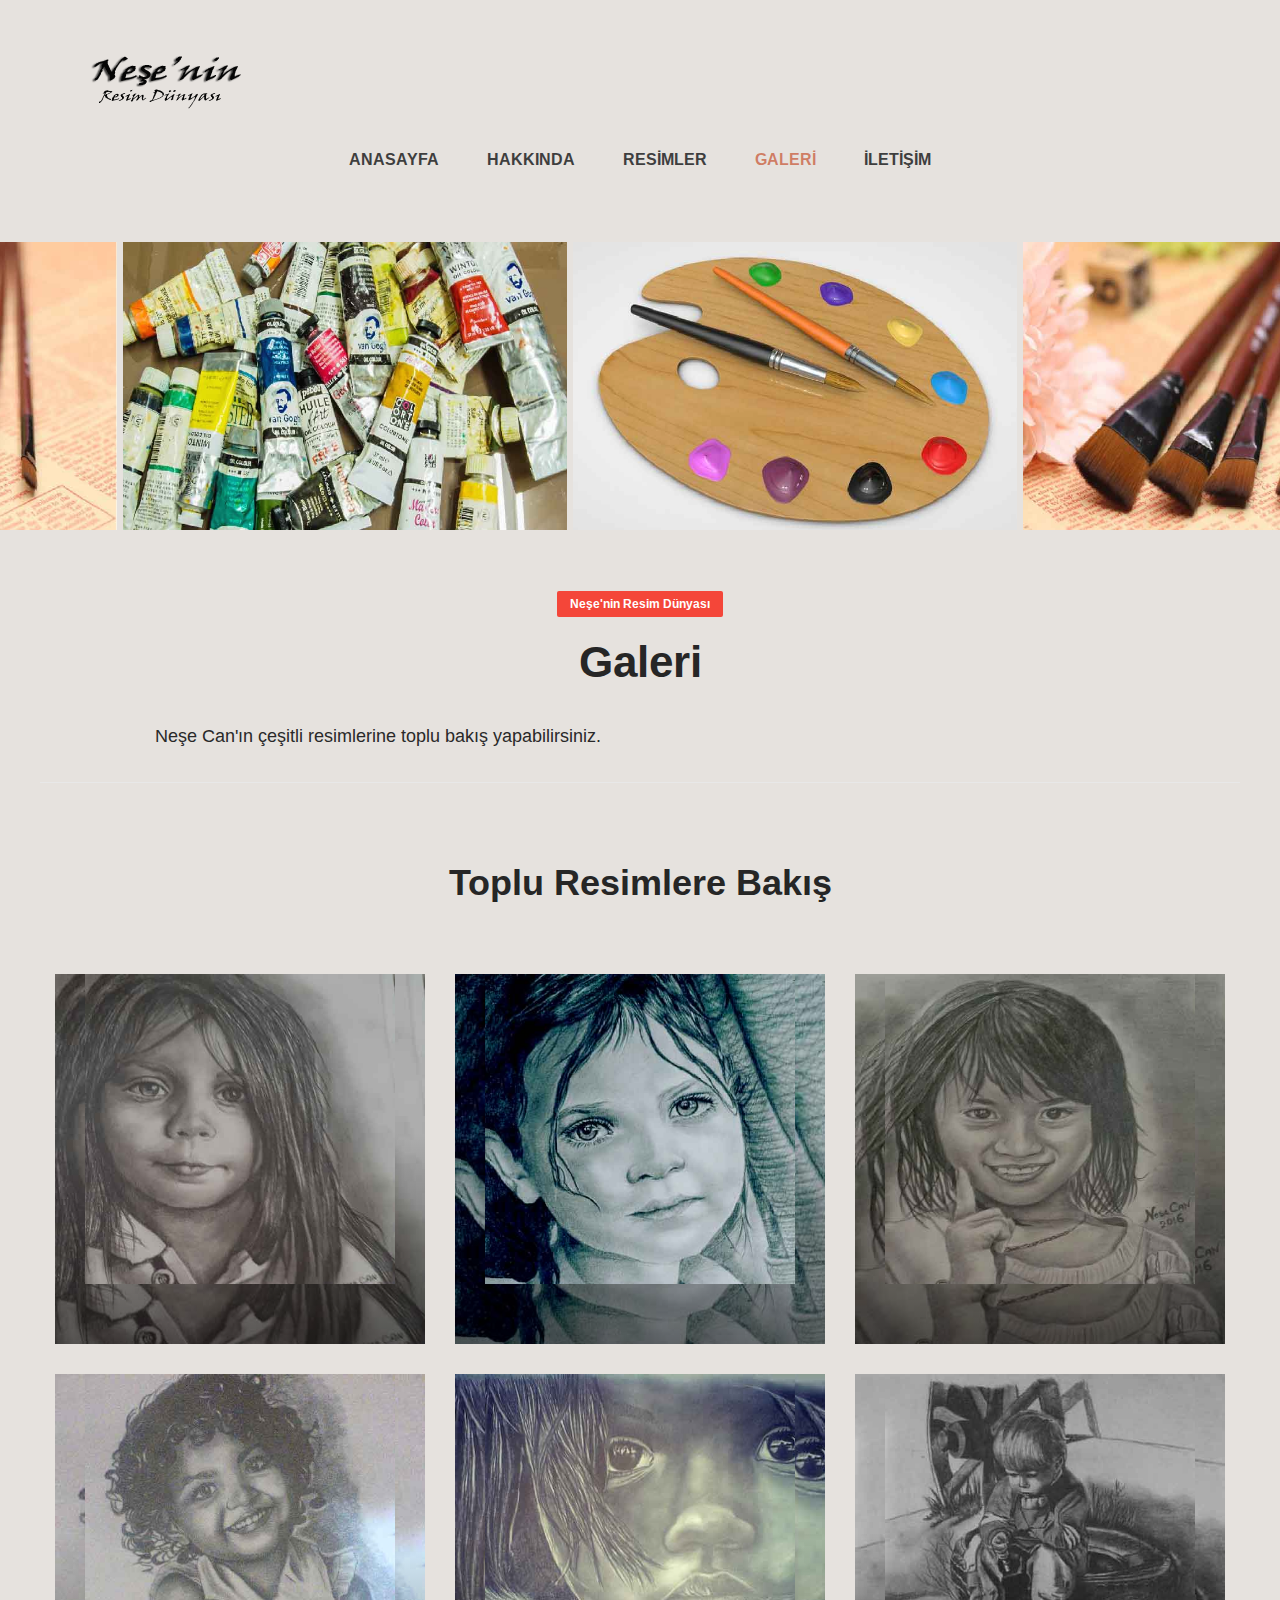
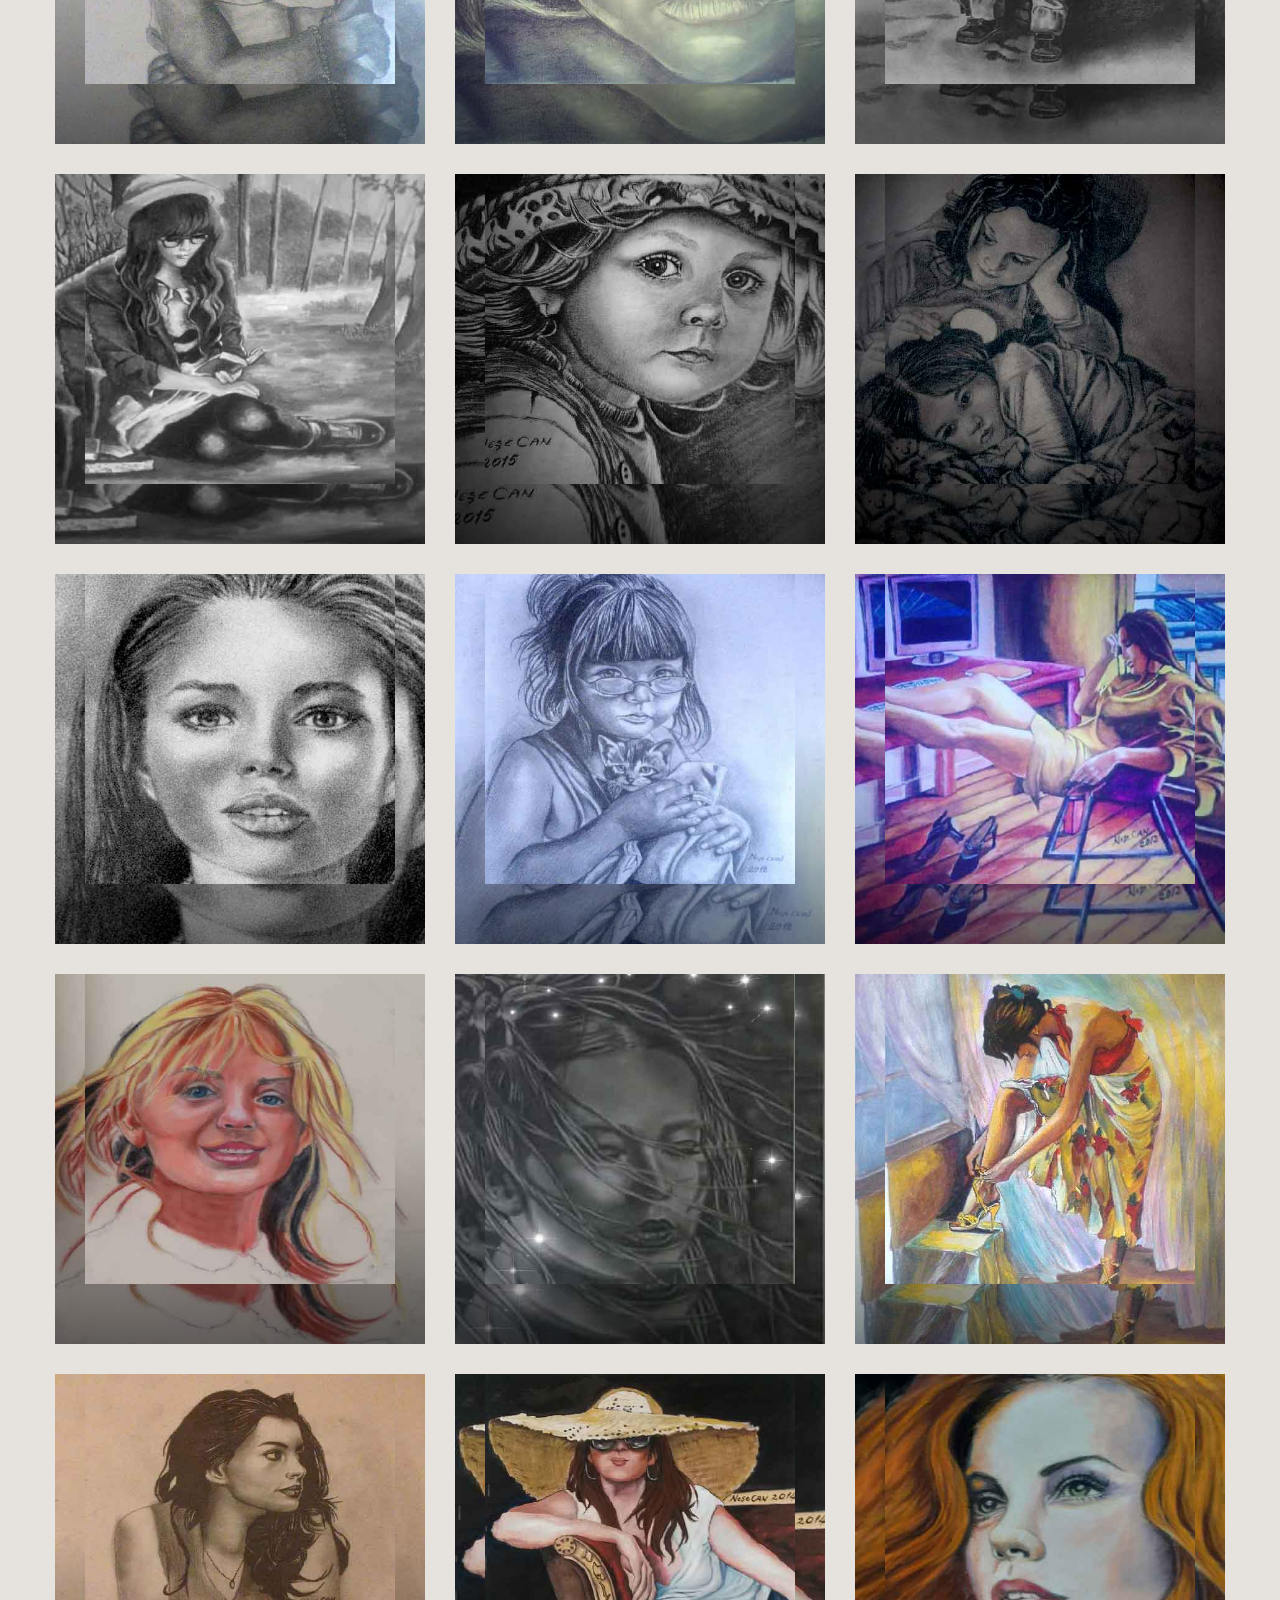
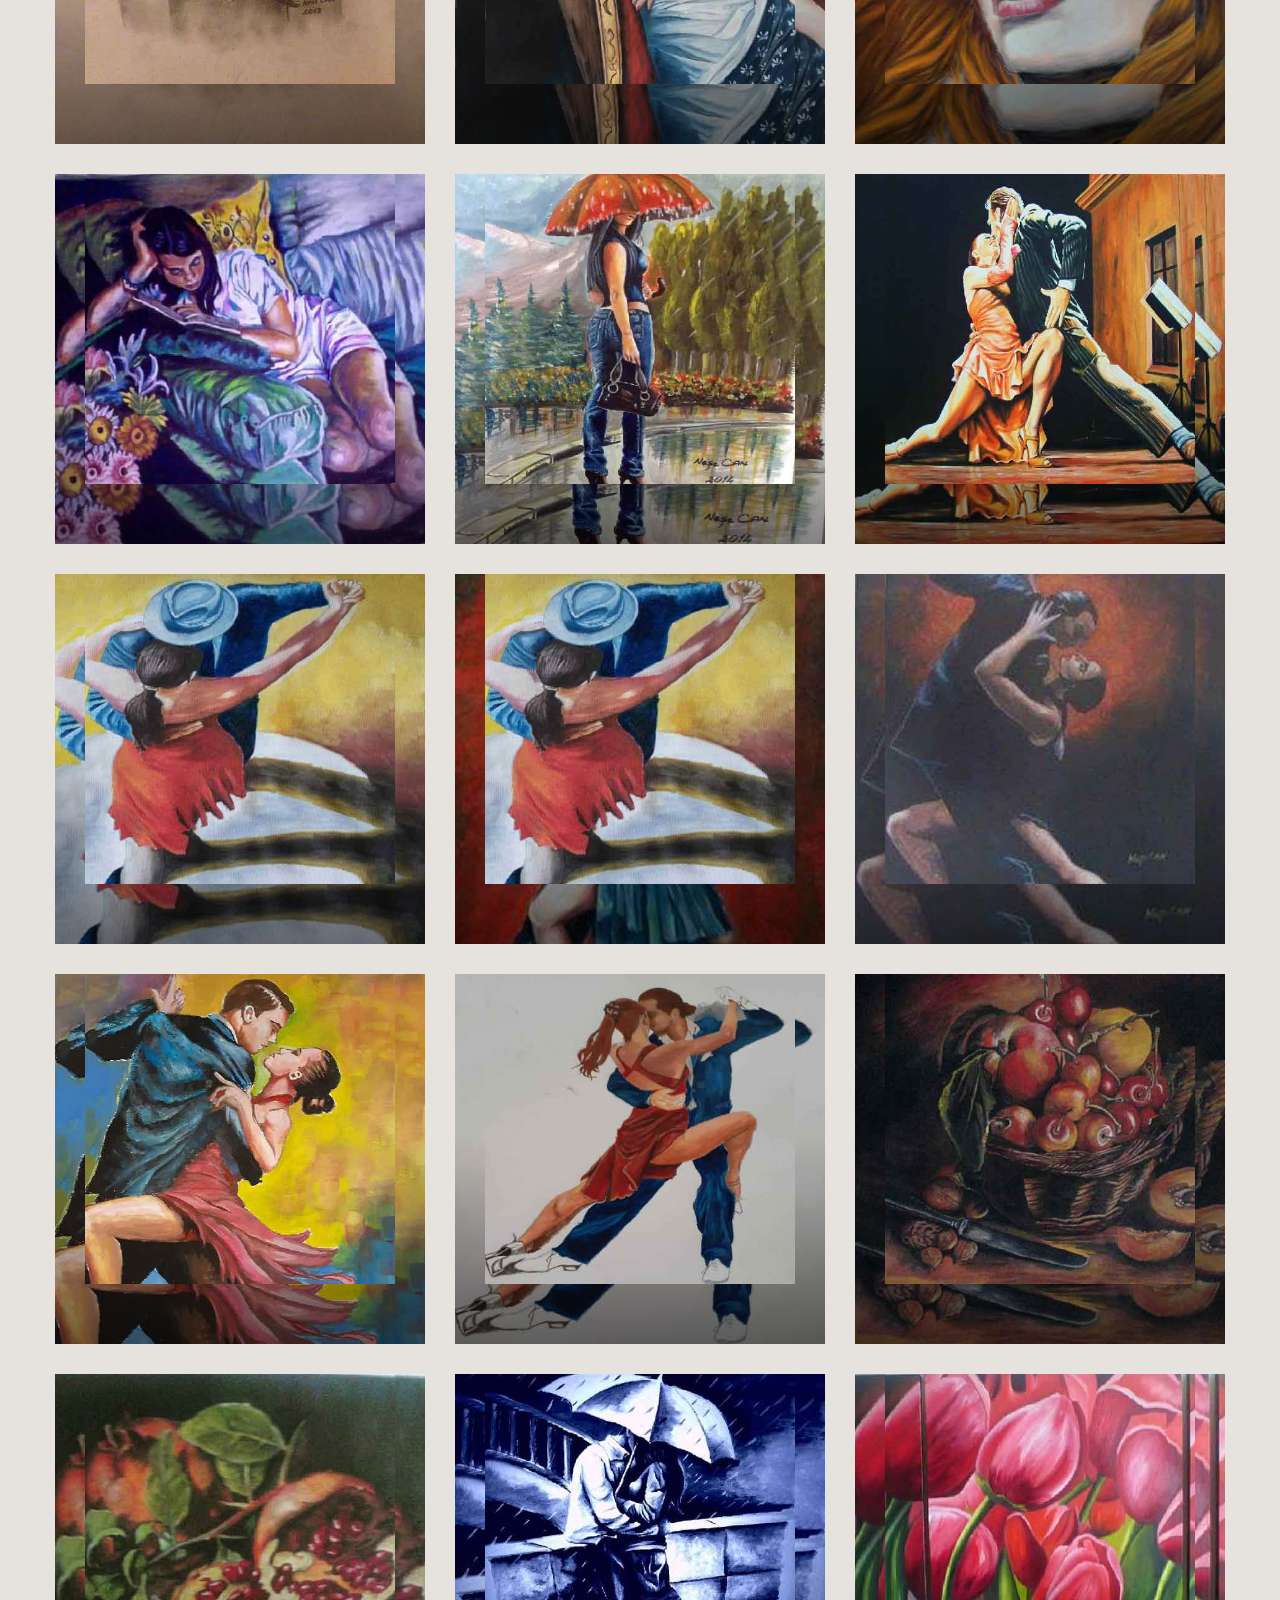
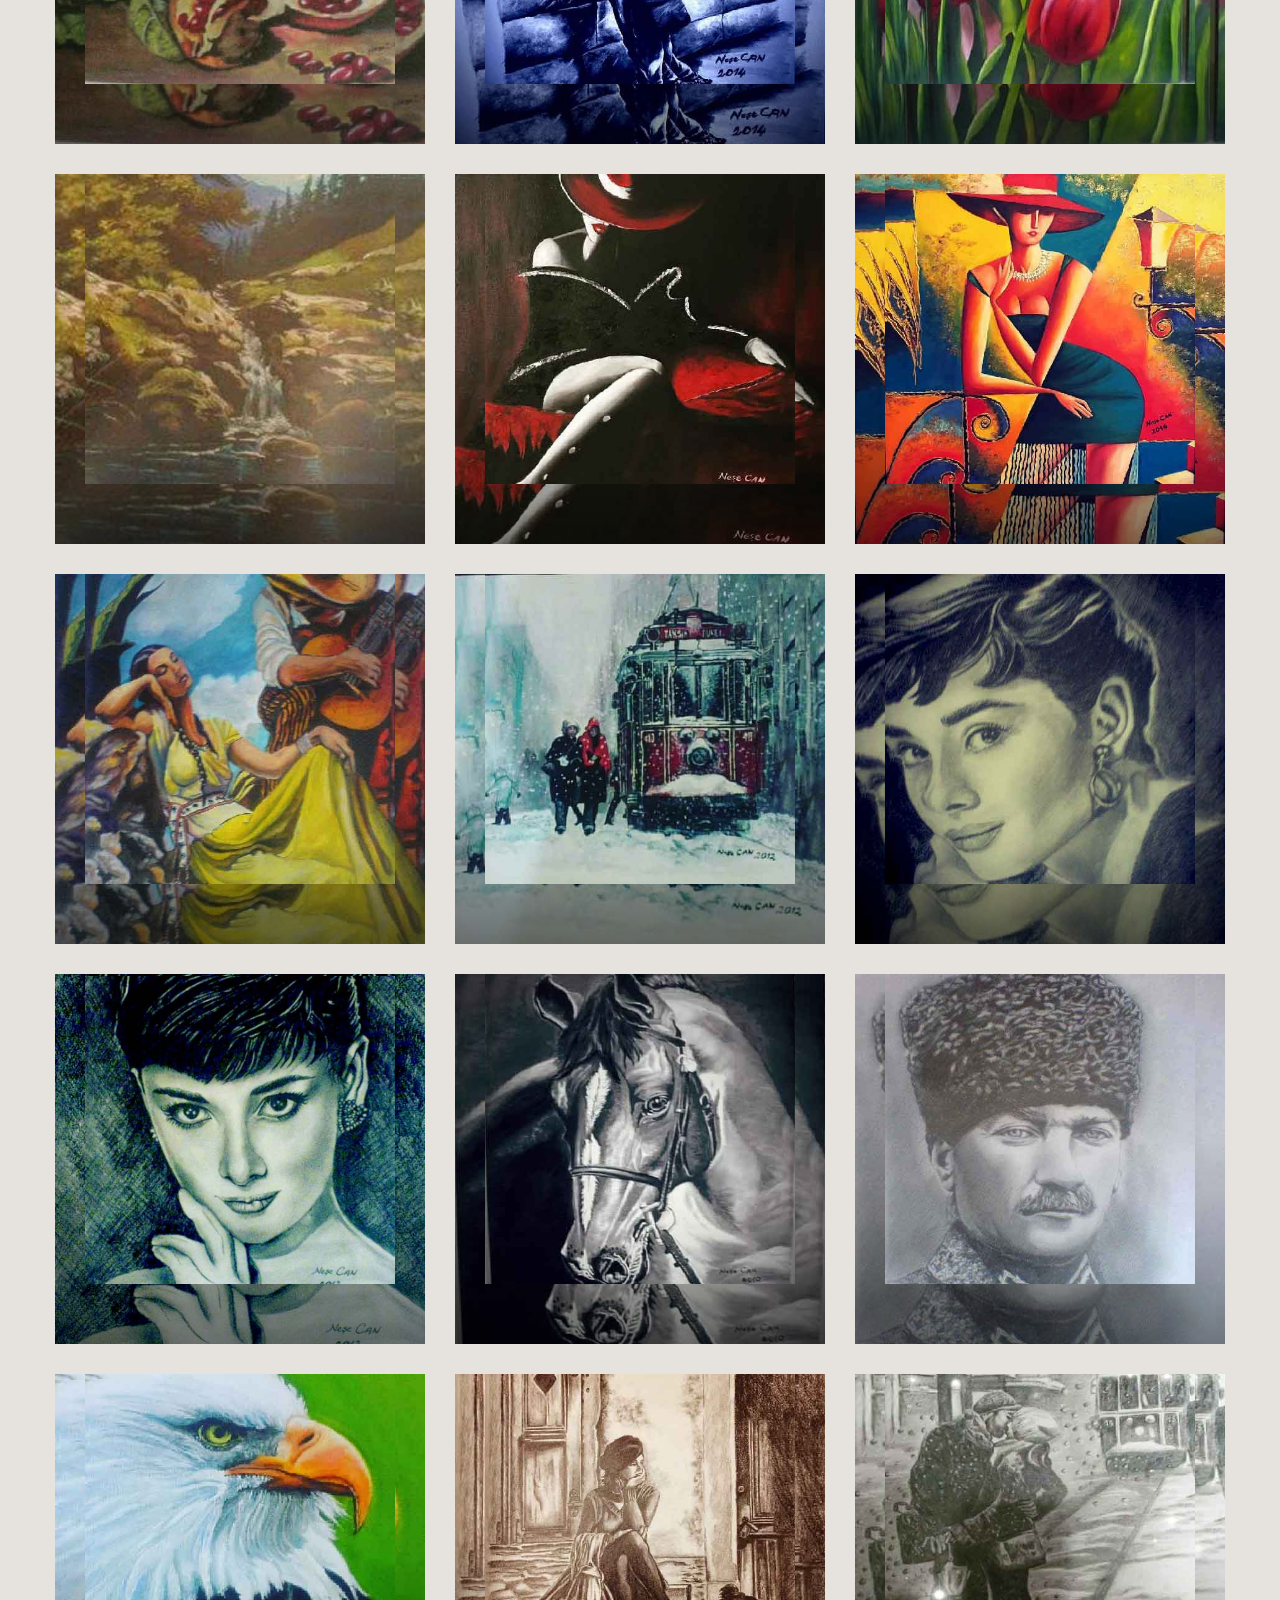
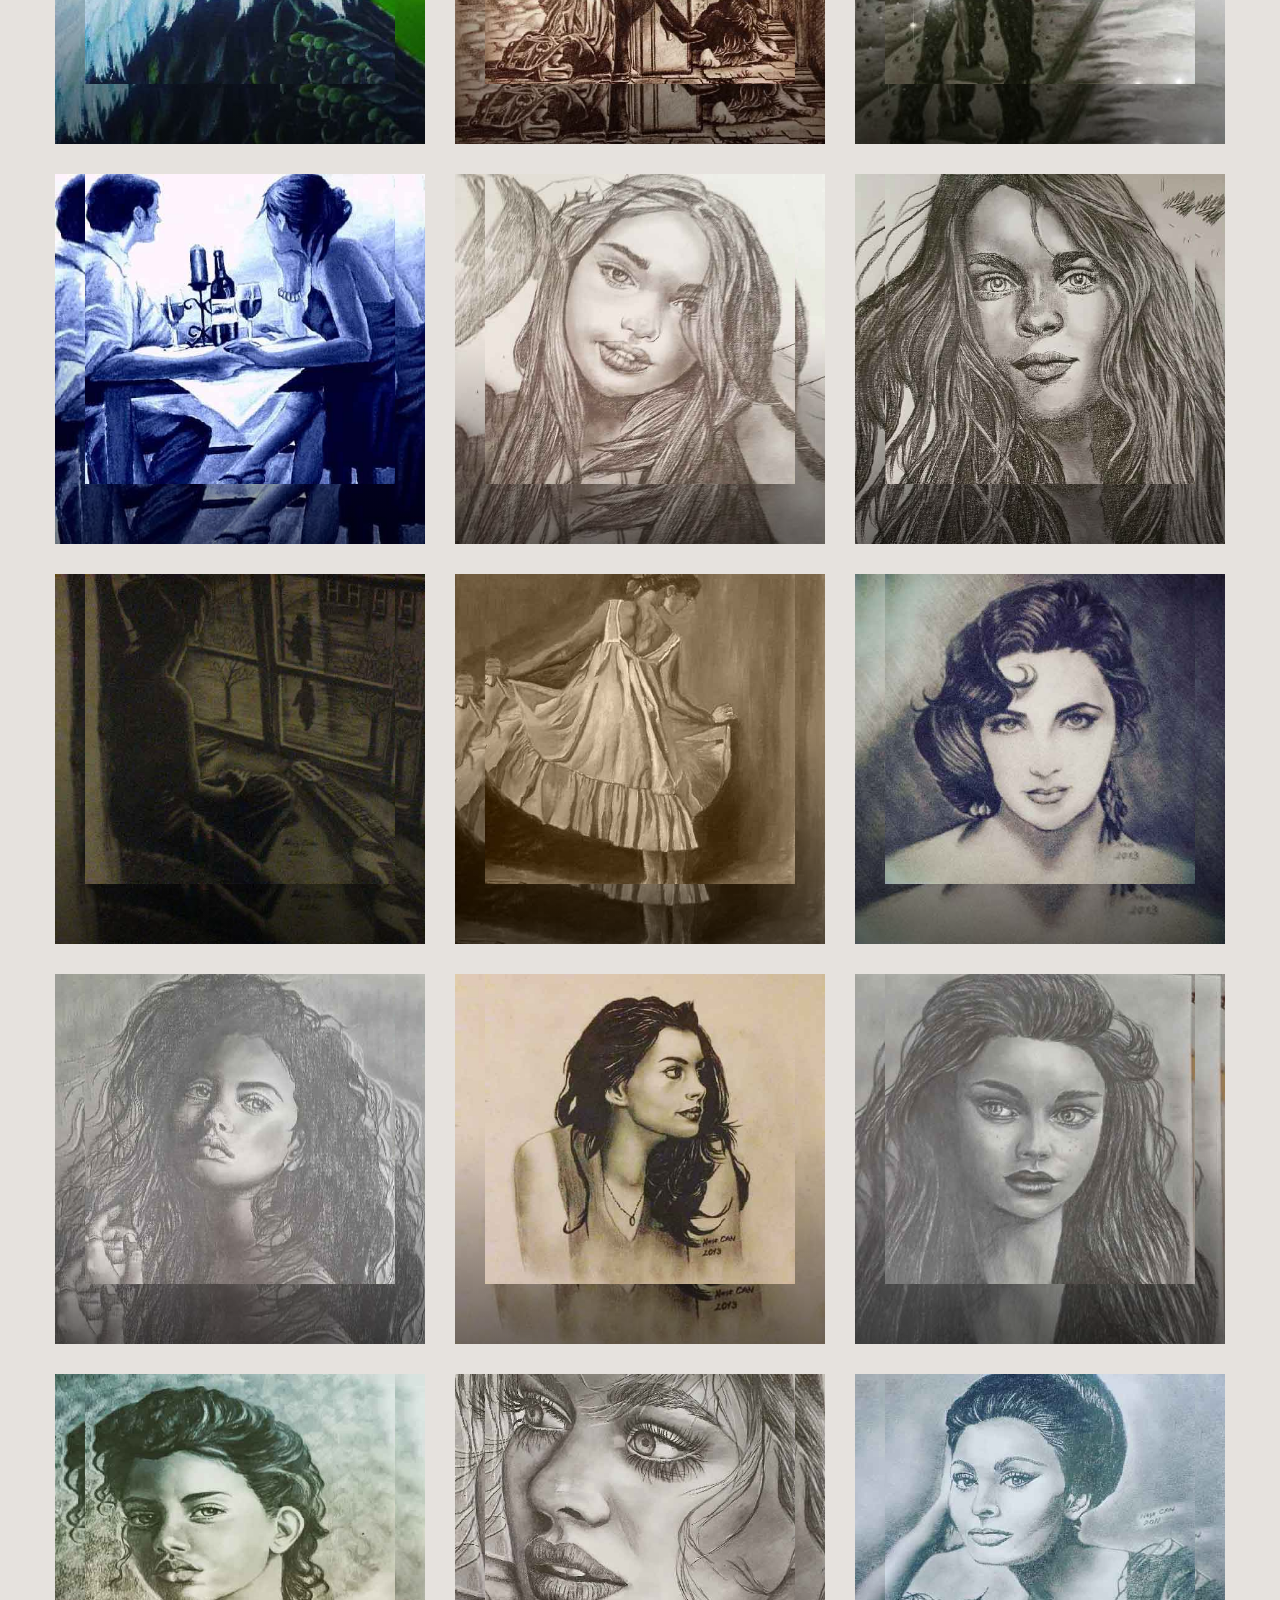
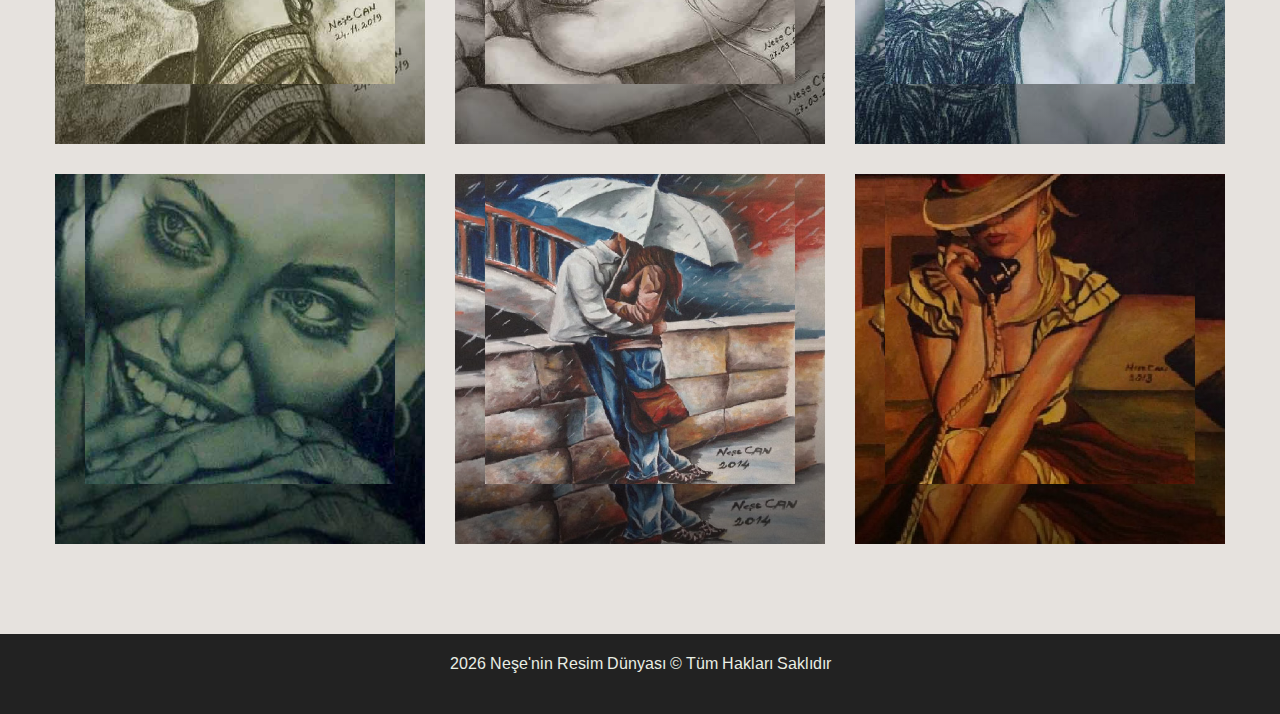
==== commit af002b85: "düzeltme" ====
--- a/galeri.html
+++ b/galeri.html
@@ -94,636 +94,612 @@
                 <p>Neşe Can'ın çeşitli resimlerine toplu bakış yapabilirsiniz. </p>
 
             </div>
-            <!-- Blog Page -->
-            <div class="blog__single__page">
-                <div class="blog__slider">
-                    <div class="blog__slider__item">
-                        <img src="img/resimler-single/1.jpg" alt="">
-                    </div>
-                    <div class="blog__slider__item">
-                        <img src="img/resimler-single/2.jpg" alt="">
-                    </div>
-                    <div class="blog__slider__item">
-                        <img src="img/resimler-single/3.jpg" alt="">
-                    </div>
+
+            <div class="container recent__post">
+                <div class="text-center">
+                    <h2>Toplu Resimlere Bakış</h2>
                 </div>
-                <article class="blog__article">
-                    <div class="blog__container">
-                        <div class="blog__header">
-                            <div class="blog__cata">Neşe'nin Resim Dünyası</div>
-                            <h2 class="blog__single__title">Galeri </h2>
-
-                        </div>
-                        <p>Neşe Can'ın çeşitli resimlerine toplu bakış yapabilirsiniz. </p>
-
-                    </div>
-
-
-                    <div class="container recent__post">
-                        <div class="text-center">
-                            <h2>Toplu Resimlere Bakış</h2>
-                        </div>
-                        <div class="row">
-                            <div class="col-md-4">
-                                <div class="blog__item set-bg" data-setbg="img/gallery/1.jpg">
-                                    <div class="blog__content">
-                                        <a class="gallery__item fresco" href="img/gallery/1.jpg" data-fresco-group="gallery">
-                                            <img src="img/gallery/1.jpg" alt="">
-                                        </a>
-
-                                    </div>
-                                </div>
-                            </div>
-                            <div class="col-md-4">
-                                <div class="blog__item set-bg" data-setbg="img/gallery/2.jpg">
-                                    <div class="blog__content">
-                                        <a class="gallery__item fresco" href="img/gallery/2.jpg" data-fresco-group="gallery">
-                                            <img src="img/gallery/2.jpg" alt="">
-                                        </a>
-
-                                    </div>
-                                </div>
-                            </div>
-                            <div class="col-md-4">
-                                <div class="blog__item set-bg" data-setbg="img/gallery/3.jpg">
-                                    <div class="blog__content">
-                                        <a class="gallery__item fresco" href="img/gallery/3.jpg" data-fresco-group="gallery">
-                                            <img src="img/gallery/3.jpg" alt="">
-                                        </a>
-
-                                    </div>
-                                </div>
-                            </div>
-                            <div class="col-md-4">
-                                <div class="blog__item set-bg" data-setbg="img/gallery/4.jpg">
-                                    <div class="blog__content">
-                                        <a class="gallery__item fresco" href="img/gallery/4.jpg" data-fresco-group="gallery">
-                                            <img src="img/gallery/4.jpg" alt="">
-                                        </a>
-
-                                    </div>
-                                </div>
-                            </div>
-                            <div class="col-md-4">
-                                <div class="blog__item set-bg" data-setbg="img/gallery/5.jpg">
-                                    <div class="blog__content">
-                                        <a class="gallery__item fresco" href="img/gallery/5.jpg" data-fresco-group="gallery">
-                                            <img src="img/gallery/5.jpg" alt="">
-                                        </a>
-
-                                    </div>
-                                </div>
-                            </div>
-                            <div class="col-md-4">
-                                <div class="blog__item set-bg" data-setbg="img/gallery/6.jpg">
-                                    <div class="blog__content">
-                                        <a class="gallery__item fresco" href="img/gallery/6.jpg" data-fresco-group="gallery">
-                                            <img src="img/gallery/6.jpg" alt="">
-                                        </a>
-
-                                    </div>
-                                </div>
-                            </div>
-                            <div class="col-md-4">
-                                <div class="blog__item set-bg" data-setbg="img/gallery/7.jpg">
-                                    <div class="blog__content">
-                                        <a class="gallery__item fresco" href="img/gallery/7.jpg" data-fresco-group="gallery">
-                                            <img src="img/gallery/7.jpg" alt="">
-                                        </a>
-
-                                    </div>
-                                </div>
-                            </div>
-
-                            <div class="col-md-4">
-                                <div class="blog__item set-bg" data-setbg="img/gallery/8.jpg">
-                                    <div class="blog__content">
-                                        <a class="gallery__item fresco" href="img/gallery/8.jpg" data-fresco-group="gallery">
-                                            <img src="img/gallery/8.jpg" alt="">
-                                        </a>
-
-                                    </div>
-                                </div>
-                            </div>
-
-                            <div class="col-md-4">
-                                <div class="blog__item set-bg" data-setbg="img/gallery/9.jpg">
-                                    <div class="blog__content">
-                                        <a class="gallery__item fresco" href="img/gallery/9.jpg" data-fresco-group="gallery">
-                                            <img src="img/gallery/9.jpg" alt="">
-                                        </a>
-
-                                    </div>
-                                </div>
-                            </div>
-                            <div class="col-md-4">
-                                <div class="blog__item set-bg" data-setbg="img/gallery/10.jpg">
-                                    <div class="blog__content">
-                                        <a class="gallery__item fresco" href="img/gallery/10.jpg" data-fresco-group="gallery">
-                                            <img src="img/gallery/10.jpg" alt="">
-                                        </a>
-
-                                    </div>
-                                </div>
-                            </div>
-
-                            <div class="col-md-4">
-                                <div class="blog__item set-bg" data-setbg="img/gallery/11.jpg">
-                                    <div class="blog__content">
-                                        <a class="gallery__item fresco" href="img/gallery/11.jpg" data-fresco-group="gallery">
-                                            <img src="img/gallery/11.jpg" alt="">
-                                        </a>
-
-                                    </div>
-                                </div>
-                            </div>
-
-                            <div class="col-md-4">
-                                <div class="blog__item set-bg" data-setbg="img/gallery/12.jpg">
-                                    <div class="blog__content">
-                                        <a class="gallery__item fresco" href="img/gallery/12.jpg" data-fresco-group="gallery">
-                                            <img src="img/gallery/12.jpg" alt="">
-                                        </a>
-
-                                    </div>
-                                </div>
-                            </div>
-                            <div class="col-md-4">
-                                <div class="blog__item set-bg" data-setbg="img/gallery/13.jpg">
-                                    <div class="blog__content">
-                                        <a class="gallery__item fresco" href="img/gallery/13.jpg" data-fresco-group="gallery">
-                                            <img src="img/gallery/13.jpg" alt="">
-                                        </a>
-
-                                    </div>
-                                </div>
-                            </div>
-                            <div class="col-md-4">
-                                <div class="blog__item set-bg" data-setbg="img/gallery/14.jpg">
-                                    <div class="blog__content">
-                                        <a class="gallery__item fresco" href="img/gallery/14.jpg" data-fresco-group="gallery">
-                                            <img src="img/gallery/14.jpg" alt="">
-                                        </a>
-
-                                    </div>
-                                </div>
-                            </div>
-
-                            <div class="col-md-4">
-                                <div class="blog__item set-bg" data-setbg="img/gallery/15.jpg">
-                                    <div class="blog__content">
-                                        <a class="gallery__item fresco" href="img/gallery/15.jpg" data-fresco-group="gallery">
-                                            <img src="img/gallery/15.jpg" alt="">
-                                        </a>
-
-                                    </div>
-                                </div>
-                            </div>
-
-                            <div class="col-md-4">
-                                <div class="blog__item set-bg" data-setbg="img/gallery/16.jpg">
-                                    <div class="blog__content">
-                                        <a class="gallery__item fresco" href="img/gallery/16.jpg" data-fresco-group="gallery">
-                                            <img src="img/gallery/16.jpg" alt="">
-                                        </a>
-
-                                    </div>
-                                </div>
-                            </div>
-                            <div class="col-md-4">
-                                <div class="blog__item set-bg" data-setbg="img/gallery/17.jpg">
-                                    <div class="blog__content">
-                                        <a class="gallery__item fresco" href="img/gallery/17.jpg" data-fresco-group="gallery">
-                                            <img src="img/gallery/17.jpg" alt="">
-                                        </a>
-
-                                    </div>
-                                </div>
-                            </div>
-                            <div class="col-md-4">
-                                <div class="blog__item set-bg" data-setbg="img/gallery/18.jpg">
-                                    <div class="blog__content">
-                                        <a class="gallery__item fresco" href="img/gallery/18.jpg" data-fresco-group="gallery">
-                                            <img src="img/gallery/18.jpg" alt="">
-                                        </a>
-
-                                    </div>
-                                </div>
-                            </div>
-                            <div class="col-md-4">
-                                <div class="blog__item set-bg" data-setbg="img/gallery/21.jpg">
-                                    <div class="blog__content">
-                                        <a class="gallery__item fresco" href="img/gallery/21.jpg" data-fresco-group="gallery">
-                                            <img src="img/gallery/21.jpg" alt="">
-                                        </a>
-
-                                    </div>
-                                </div>
-                            </div>
-                            <div class="col-md-4">
-                                <div class="blog__item set-bg" data-setbg="img/gallery/22.jpg">
-                                    <div class="blog__content">
-                                        <a class="gallery__item fresco" href="img/gallery/22.jpg" data-fresco-group="gallery">
-                                            <img src="img/gallery/22.jpg" alt="">
-                                        </a>
-
-                                    </div>
-                                </div>
-                            </div>
-                            <div class="col-md-4">
-                                <div class="blog__item set-bg" data-setbg="img/gallery/23.jpg">
-                                    <div class="blog__content">
-                                        <a class="gallery__item fresco" href="img/gallery/23.jpg" data-fresco-group="gallery">
-                                            <img src="img/gallery/23.jpg" alt="">
-                                        </a>
-
-                                    </div>
-                                </div>
-                            </div>
-                            <div class="col-md-4">
-                                <div class="blog__item set-bg" data-setbg="img/gallery/24.jpg">
-                                    <div class="blog__content">
-                                        <a class="gallery__item fresco" href="img/gallery/24.jpg" data-fresco-group="gallery">
-                                            <img src="img/gallery/24.jpg" alt="">
-                                        </a>
-
-                                    </div>
-                                </div>
-                            </div>
-                            <div class="col-md-4">
-                                <div class="blog__item set-bg" data-setbg="img/gallery/25.jpg">
-                                    <div class="blog__content">
-                                        <a class="gallery__item fresco" href="img/gallery/25.jpg" data-fresco-group="gallery">
-                                            <img src="img/gallery/24.jpg" alt="">
-                                        </a>
-
-                                    </div>
-                                </div>
-                            </div>
-                            <div class="col-md-4">
-                                <div class="blog__item set-bg" data-setbg="img/gallery/26.jpg">
-                                    <div class="blog__content">
-                                        <a class="gallery__item fresco" href="img/gallery/26.jpg" data-fresco-group="gallery">
-                                            <img src="img/gallery/26.jpg" alt="">
-                                        </a>
-
-                                    </div>
-                                </div>
-                            </div>
-                            <div class="col-md-4">
-                                <div class="blog__item set-bg" data-setbg="img/gallery/27.jpg">
-                                    <div class="blog__content">
-                                        <a class="gallery__item fresco" href="img/gallery/27.jpg" data-fresco-group="gallery">
-                                            <img src="img/gallery/27.jpg" alt="">
-                                        </a>
-
-                                    </div>
-                                </div>
-                            </div>
-                            <div class="col-md-4">
-                                <div class="blog__item set-bg" data-setbg="img/gallery/28.jpg">
-                                    <div class="blog__content">
-                                        <a class="gallery__item fresco" href="img/gallery/28.jpg" data-fresco-group="gallery">
-                                            <img src="img/gallery/28.jpg" alt="">
-                                        </a>
-
-                                    </div>
-                                </div>
-                            </div>
-                            <div class="col-md-4">
-                                <div class="blog__item set-bg" data-setbg="img/gallery/30.jpg">
-                                    <div class="blog__content">
-                                        <a class="gallery__item fresco" href="img/gallery/30.jpg" data-fresco-group="gallery">
-                                            <img src="img/gallery/30.jpg" alt="">
-                                        </a>
-
-                                    </div>
-                                </div>
-                            </div>
-
-                            <div class="col-md-4">
-                                <div class="blog__item set-bg" data-setbg="img/gallery/31.jpg">
-                                    <div class="blog__content">
-                                        <a class="gallery__item fresco" href="img/gallery/31.jpg" data-fresco-group="gallery">
-                                            <img src="img/gallery/31.jpg" alt="">
-                                        </a>
-
-                                    </div>
-                                </div>
-                            </div>
-
-                            <div class="col-md-4">
-                                <div class="blog__item set-bg" data-setbg="img/gallery/33.jpg">
-                                    <div class="blog__content">
-                                        <a class="gallery__item fresco" href="img/gallery/33.jpg" data-fresco-group="gallery">
-                                            <img src="img/gallery/33.jpg" alt="">
-                                        </a>
-
-                                    </div>
-                                </div>
-                            </div>
-                            <div class="col-md-4">
-                                <div class="blog__item set-bg" data-setbg="img/gallery/34.jpg">
-                                    <div class="blog__content">
-                                        <a class="gallery__item fresco" href="img/gallery/34.jpg" data-fresco-group="gallery">
-                                            <img src="img/gallery/34.jpg" alt="">
-                                        </a>
-
-                                    </div>
-                                </div>
-                            </div>
-
-                            <div class="col-md-4">
-                                <div class="blog__item set-bg" data-setbg="img/gallery/35.jpg">
-                                    <div class="blog__content">
-                                        <a class="gallery__item fresco" href="img/gallery/35.jpg" data-fresco-group="gallery">
-                                            <img src="img/gallery/35.jpg" alt="">
-                                        </a>
-
-                                    </div>
-                                </div>
-                            </div>
-
-                            <div class="col-md-4">
-                                <div class="blog__item set-bg" data-setbg="img/gallery/37.jpg">
-                                    <div class="blog__content">
-                                        <a class="gallery__item fresco" href="img/gallery/37.jpg" data-fresco-group="gallery">
-                                            <img src="img/gallery/37.jpg" alt="">
-                                        </a>
-
-                                    </div>
-                                </div>
-                            </div>
-
-                            <div class="col-md-4">
-                                <div class="blog__item set-bg" data-setbg="img/gallery/38.jpg">
-                                    <div class="blog__content">
-                                        <a class="gallery__item fresco" href="img/gallery/38.jpg" data-fresco-group="gallery">
-                                            <img src="img/gallery/38.jpg" alt="">
-                                        </a>
-
-                                    </div>
-                                </div>
-                            </div>
-                            <div class="col-md-4">
-                                <div class="blog__item set-bg" data-setbg="img/gallery/39.jpg">
-                                    <div class="blog__content">
-                                        <a class="gallery__item fresco" href="img/gallery/39.jpg" data-fresco-group="gallery">
-                                            <img src="img/gallery/39.jpg" alt="">
-                                        </a>
-
-                                    </div>
-                                </div>
-                            </div>
-                            <div class="col-md-4">
-                                <div class="blog__item set-bg" data-setbg="img/gallery/40.jpg">
-                                    <div class="blog__content">
-                                        <a class="gallery__item fresco" href="img/gallery/40.jpg" data-fresco-group="gallery">
-                                            <img src="img/gallery/40.jpg" alt="">
-                                        </a>
-
-                                    </div>
-                                </div>
-                            </div>
-                            <div class="col-md-4">
-                                <div class="blog__item set-bg" data-setbg="img/gallery/41.jpg">
-                                    <div class="blog__content">
-                                        <a class="gallery__item fresco" href="img/gallery/41.jpg" data-fresco-group="gallery">
-                                            <img src="img/gallery/41.jpg" alt="">
-                                        </a>
-
-                                    </div>
-                                </div>
-                            </div>
-                            <div class="col-md-4">
-                                <div class="blog__item set-bg" data-setbg="img/gallery/43.jpg">
-                                    <div class="blog__content">
-                                        <a class="gallery__item fresco" href="img/gallery/43.jpg" data-fresco-group="gallery">
-                                            <img src="img/gallery/43.jpg" alt="">
-                                        </a>
-
-                                    </div>
-                                </div>
-                            </div>
-
-                            <div class="col-md-4">
-                                <div class="blog__item set-bg" data-setbg="img/gallery/44.jpg">
-                                    <div class="blog__content">
-                                        <a class="gallery__item fresco" href="img/gallery/44.jpg" data-fresco-group="gallery">
-                                            <img src="img/gallery/44.jpg" alt="">
-                                        </a>
-
-                                    </div>
-                                </div>
-                            </div>
-
-                            <div class="col-md-4">
-                                <div class="blog__item set-bg" data-setbg="img/gallery/45.jpg">
-                                    <div class="blog__content">
-                                        <a class="gallery__item fresco" href="img/gallery/45.jpg" data-fresco-group="gallery">
-                                            <img src="img/gallery/45.jpg" alt="">
-                                        </a>
-
-                                    </div>
-                                </div>
-                            </div>
-
-                            <div class="col-md-4">
-                                <div class="blog__item set-bg" data-setbg="img/gallery/46.jpg">
-                                    <div class="blog__content">
-                                        <a class="gallery__item fresco" href="img/gallery/46.jpg" data-fresco-group="gallery">
-                                            <img src="img/gallery/46.jpg" alt="">
-                                        </a>
-
-                                    </div>
-                                </div>
-                            </div>
-                            <div class="col-md-4">
-                                <div class="blog__item set-bg" data-setbg="img/gallery/47.jpg">
-                                    <div class="blog__content">
-                                        <a class="gallery__item fresco" href="img/gallery/47.jpg" data-fresco-group="gallery">
-                                            <img src="img/gallery/47.jpg" alt="">
-                                        </a>
-
-                                    </div>
-                                </div>
-                            </div>
-
-                            <div class="col-md-4">
-                                <div class="blog__item set-bg" data-setbg="img/gallery/48.jpg">
-                                    <div class="blog__content">
-                                        <a class="gallery__item fresco" href="img/gallery/48.jpg" data-fresco-group="gallery">
-                                            <img src="img/gallery/48.jpg" alt="">
-                                        </a>
-
-                                    </div>
-                                </div>
-                            </div>
-
-                            <div class="col-md-4">
-                                <div class="blog__item set-bg" data-setbg="img/gallery/49.jpg">
-                                    <div class="blog__content">
-                                        <a class="gallery__item fresco" href="img/gallery/49.jpg" data-fresco-group="gallery">
-                                            <img src="img/gallery/49.jpg" alt="">
-                                        </a>
-
-                                    </div>
-                                </div>
-                            </div>
-
-                            <div class="col-md-4">
-                                <div class="blog__item set-bg" data-setbg="img/gallery/51.jpg">
-                                    <div class="blog__content">
-                                        <a class="gallery__item fresco" href="img/gallery/51.jpg" data-fresco-group="gallery">
-                                            <img src="img/gallery/51.jpg" alt="">
-                                        </a>
-
-                                    </div>
-                                </div>
-                            </div>
-
-                            <div class="col-md-4">
-                                <div class="blog__item set-bg" data-setbg="img/gallery/52.jpg">
-                                    <div class="blog__content">
-                                        <a class="gallery__item fresco" href="img/gallery/52.jpg" data-fresco-group="gallery">
-                                            <img src="img/gallery/52.jpg" alt="">
-                                        </a>
-
-                                    </div>
-                                </div>
-                            </div>
-                            <div class="col-md-4">
-                                <div class="blog__item set-bg" data-setbg="img/gallery/53.jpg">
-                                    <div class="blog__content">
-                                        <a class="gallery__item fresco" href="img/gallery/53.jpg" data-fresco-group="gallery">
-                                            <img src="img/gallery/53.jpg" alt="">
-                                        </a>
-
-                                    </div>
-                                </div>
-                            </div>
-
-                            <div class="col-md-4">
-                                <div class="blog__item set-bg" data-setbg="img/gallery/54.jpg">
-                                    <div class="blog__content">
-                                        <a class="gallery__item fresco" href="img/gallery/54.jpg" data-fresco-group="gallery">
-                                            <img src="img/gallery/54.jpg" alt="">
-                                        </a>
-
-                                    </div>
-                                </div>
-                            </div>
-
-                            <div class="col-md-4">
-                                <div class="blog__item set-bg" data-setbg="img/gallery/56.jpg">
-                                    <div class="blog__content">
-                                        <a class="gallery__item fresco" href="img/gallery/56.jpg" data-fresco-group="gallery">
-                                            <img src="img/gallery/56.jpg" alt="">
-                                        </a>
-
-                                    </div>
-                                </div>
-                            </div>
-
-                            <div class="col-md-4">
-                                <div class="blog__item set-bg" data-setbg="img/gallery/57.jpg">
-                                    <div class="blog__content">
-                                        <a class="gallery__item fresco" href="img/gallery/57.jpg" data-fresco-group="gallery">
-                                            <img src="img/gallery/57.jpg" alt="">
-                                        </a>
-
-                                    </div>
-                                </div>
-                            </div>
-                            <div class="col-md-4">
-                                <div class="blog__item set-bg" data-setbg="img/gallery/58.jpg">
-                                    <div class="blog__content">
-                                        <a class="gallery__item fresco" href="img/gallery/58.jpg" data-fresco-group="gallery">
-                                            <img src="img/gallery/58.jpg" alt="">
-                                        </a>
-
-                                    </div>
-                                </div>
-                            </div>
-
-                            <div class="col-md-4">
-                                <div class="blog__item set-bg" data-setbg="img/gallery/59.jpg">
-                                    <div class="blog__content">
-                                        <a class="gallery__item fresco" href="img/gallery/59.jpg" data-fresco-group="gallery">
-                                            <img src="img/gallery/59.jpg" alt="">
-                                        </a>
-
-                                    </div>
-                                </div>
-                            </div>
-                            <div class="col-md-4">
-                                <div class="blog__item set-bg" data-setbg="img/gallery/60.jpg">
-                                    <div class="blog__content">
-                                        <a class="gallery__item fresco" href="img/gallery/60.jpg" data-fresco-group="gallery">
-                                            <img src="img/gallery/60.jpg" alt="">
-                                        </a>
-
-                                    </div>
-                                </div>
-                            </div>
-                            <div class="col-md-4">
-                                <div class="blog__item set-bg" data-setbg="img/gallery/61.jpg">
-                                    <div class="blog__content">
-                                        <a class="gallery__item fresco" href="img/gallery/61.jpg" data-fresco-group="gallery">
-                                            <img src="img/gallery/61.jpg" alt="">
-                                        </a>
-
-                                    </div>
-                                </div>
-                            </div>
-
-                            <div class="col-md-4">
-                                <div class="blog__item set-bg" data-setbg="img/gallery/62.jpg">
-                                    <div class="blog__content">
-                                        <a class="gallery__item fresco" href="img/gallery/62.jpg" data-fresco-group="gallery">
-                                            <img src="img/gallery/62.jpg" alt="">
-                                        </a>
-
-                                    </div>
-                                </div>
-                            </div>
-
-                            <div class="col-md-4">
-                                <div class="blog__item set-bg" data-setbg="img/gallery/63.jpg">
-                                    <div class="blog__content">
-                                        <a class="gallery__item fresco" href="img/gallery/63.jpg" data-fresco-group="gallery">
-                                            <img src="img/gallery/63.jpg" alt="">
-                                        </a>
-
-                                    </div>
-                                </div>
-                            </div>
-                            <div class="col-md-4">
-                                <div class="blog__item set-bg" data-setbg="img/gallery/65.jpg">
-                                    <div class="blog__content">
-                                        <a class="gallery__item fresco" href="img/gallery/65.jpg" data-fresco-group="gallery">
-                                            <img src="img/gallery/65.jpg" alt="">
-                                        </a>
-
-                                    </div>
-                                </div>
-                            </div>
-                            <div class="col-md-4">
-                                <div class="blog__item set-bg" data-setbg="img/gallery/66.jpg">
-                                    <div class="blog__content">
-                                        <a class="gallery__item fresco" href="img/gallery/66.jpg" data-fresco-group="gallery">
-                                            <img src="img/gallery/66.jpg" alt="">
-                                        </a>
-
-                                    </div>
-                                </div>
-                            </div>
-
-                        </div>
-                    </div>
-
+                <div class="row">
+                    <div class="col-md-4">
+                        <div class="blog__item set-bg" data-setbg="img/gallery/1.jpg">
+                            <div class="blog__content">
+                                <a class="gallery__item fresco" href="img/gallery/1.jpg" data-fresco-group="gallery">
+                                    <img src="img/gallery/1.jpg" alt="">
+                                </a>
+
+                            </div>
+                        </div>
+                    </div>
+                    <div class="col-md-4">
+                        <div class="blog__item set-bg" data-setbg="img/gallery/2.jpg">
+                            <div class="blog__content">
+                                <a class="gallery__item fresco" href="img/gallery/2.jpg" data-fresco-group="gallery">
+                                    <img src="img/gallery/2.jpg" alt="">
+                                </a>
+
+                            </div>
+                        </div>
+                    </div>
+                    <div class="col-md-4">
+                        <div class="blog__item set-bg" data-setbg="img/gallery/3.jpg">
+                            <div class="blog__content">
+                                <a class="gallery__item fresco" href="img/gallery/3.jpg" data-fresco-group="gallery">
+                                    <img src="img/gallery/3.jpg" alt="">
+                                </a>
+
+                            </div>
+                        </div>
+                    </div>
+                    <div class="col-md-4">
+                        <div class="blog__item set-bg" data-setbg="img/gallery/4.jpg">
+                            <div class="blog__content">
+                                <a class="gallery__item fresco" href="img/gallery/4.jpg" data-fresco-group="gallery">
+                                    <img src="img/gallery/4.jpg" alt="">
+                                </a>
+
+                            </div>
+                        </div>
+                    </div>
+                    <div class="col-md-4">
+                        <div class="blog__item set-bg" data-setbg="img/gallery/5.jpg">
+                            <div class="blog__content">
+                                <a class="gallery__item fresco" href="img/gallery/5.jpg" data-fresco-group="gallery">
+                                    <img src="img/gallery/5.jpg" alt="">
+                                </a>
+
+                            </div>
+                        </div>
+                    </div>
+                    <div class="col-md-4">
+                        <div class="blog__item set-bg" data-setbg="img/gallery/6.jpg">
+                            <div class="blog__content">
+                                <a class="gallery__item fresco" href="img/gallery/6.jpg" data-fresco-group="gallery">
+                                    <img src="img/gallery/6.jpg" alt="">
+                                </a>
+
+                            </div>
+                        </div>
+                    </div>
+                    <div class="col-md-4">
+                        <div class="blog__item set-bg" data-setbg="img/gallery/7.jpg">
+                            <div class="blog__content">
+                                <a class="gallery__item fresco" href="img/gallery/7.jpg" data-fresco-group="gallery">
+                                    <img src="img/gallery/7.jpg" alt="">
+                                </a>
+
+                            </div>
+                        </div>
+                    </div>
+
+                    <div class="col-md-4">
+                        <div class="blog__item set-bg" data-setbg="img/gallery/8.jpg">
+                            <div class="blog__content">
+                                <a class="gallery__item fresco" href="img/gallery/8.jpg" data-fresco-group="gallery">
+                                    <img src="img/gallery/8.jpg" alt="">
+                                </a>
+
+                            </div>
+                        </div>
+                    </div>
+
+                    <div class="col-md-4">
+                        <div class="blog__item set-bg" data-setbg="img/gallery/9.jpg">
+                            <div class="blog__content">
+                                <a class="gallery__item fresco" href="img/gallery/9.jpg" data-fresco-group="gallery">
+                                    <img src="img/gallery/9.jpg" alt="">
+                                </a>
+
+                            </div>
+                        </div>
+                    </div>
+                    <div class="col-md-4">
+                        <div class="blog__item set-bg" data-setbg="img/gallery/10.jpg">
+                            <div class="blog__content">
+                                <a class="gallery__item fresco" href="img/gallery/10.jpg" data-fresco-group="gallery">
+                                    <img src="img/gallery/10.jpg" alt="">
+                                </a>
+
+                            </div>
+                        </div>
+                    </div>
+
+                    <div class="col-md-4">
+                        <div class="blog__item set-bg" data-setbg="img/gallery/11.jpg">
+                            <div class="blog__content">
+                                <a class="gallery__item fresco" href="img/gallery/11.jpg" data-fresco-group="gallery">
+                                    <img src="img/gallery/11.jpg" alt="">
+                                </a>
+
+                            </div>
+                        </div>
+                    </div>
+
+                    <div class="col-md-4">
+                        <div class="blog__item set-bg" data-setbg="img/gallery/12.jpg">
+                            <div class="blog__content">
+                                <a class="gallery__item fresco" href="img/gallery/12.jpg" data-fresco-group="gallery">
+                                    <img src="img/gallery/12.jpg" alt="">
+                                </a>
+
+                            </div>
+                        </div>
+                    </div>
+                    <div class="col-md-4">
+                        <div class="blog__item set-bg" data-setbg="img/gallery/13.jpg">
+                            <div class="blog__content">
+                                <a class="gallery__item fresco" href="img/gallery/13.jpg" data-fresco-group="gallery">
+                                    <img src="img/gallery/13.jpg" alt="">
+                                </a>
+
+                            </div>
+                        </div>
+                    </div>
+                    <div class="col-md-4">
+                        <div class="blog__item set-bg" data-setbg="img/gallery/14.jpg">
+                            <div class="blog__content">
+                                <a class="gallery__item fresco" href="img/gallery/14.jpg" data-fresco-group="gallery">
+                                    <img src="img/gallery/14.jpg" alt="">
+                                </a>
+
+                            </div>
+                        </div>
+                    </div>
+
+                    <div class="col-md-4">
+                        <div class="blog__item set-bg" data-setbg="img/gallery/15.jpg">
+                            <div class="blog__content">
+                                <a class="gallery__item fresco" href="img/gallery/15.jpg" data-fresco-group="gallery">
+                                    <img src="img/gallery/15.jpg" alt="">
+                                </a>
+
+                            </div>
+                        </div>
+                    </div>
+
+                    <div class="col-md-4">
+                        <div class="blog__item set-bg" data-setbg="img/gallery/16.jpg">
+                            <div class="blog__content">
+                                <a class="gallery__item fresco" href="img/gallery/16.jpg" data-fresco-group="gallery">
+                                    <img src="img/gallery/16.jpg" alt="">
+                                </a>
+
+                            </div>
+                        </div>
+                    </div>
+                    <div class="col-md-4">
+                        <div class="blog__item set-bg" data-setbg="img/gallery/17.jpg">
+                            <div class="blog__content">
+                                <a class="gallery__item fresco" href="img/gallery/17.jpg" data-fresco-group="gallery">
+                                    <img src="img/gallery/17.jpg" alt="">
+                                </a>
+
+                            </div>
+                        </div>
+                    </div>
+                    <div class="col-md-4">
+                        <div class="blog__item set-bg" data-setbg="img/gallery/18.jpg">
+                            <div class="blog__content">
+                                <a class="gallery__item fresco" href="img/gallery/18.jpg" data-fresco-group="gallery">
+                                    <img src="img/gallery/18.jpg" alt="">
+                                </a>
+
+                            </div>
+                        </div>
+                    </div>
+                    <div class="col-md-4">
+                        <div class="blog__item set-bg" data-setbg="img/gallery/21.jpg">
+                            <div class="blog__content">
+                                <a class="gallery__item fresco" href="img/gallery/21.jpg" data-fresco-group="gallery">
+                                    <img src="img/gallery/21.jpg" alt="">
+                                </a>
+
+                            </div>
+                        </div>
+                    </div>
+                    <div class="col-md-4">
+                        <div class="blog__item set-bg" data-setbg="img/gallery/22.jpg">
+                            <div class="blog__content">
+                                <a class="gallery__item fresco" href="img/gallery/22.jpg" data-fresco-group="gallery">
+                                    <img src="img/gallery/22.jpg" alt="">
+                                </a>
+
+                            </div>
+                        </div>
+                    </div>
+                    <div class="col-md-4">
+                        <div class="blog__item set-bg" data-setbg="img/gallery/23.jpg">
+                            <div class="blog__content">
+                                <a class="gallery__item fresco" href="img/gallery/23.jpg" data-fresco-group="gallery">
+                                    <img src="img/gallery/23.jpg" alt="">
+                                </a>
+
+                            </div>
+                        </div>
+                    </div>
+                    <div class="col-md-4">
+                        <div class="blog__item set-bg" data-setbg="img/gallery/24.jpg">
+                            <div class="blog__content">
+                                <a class="gallery__item fresco" href="img/gallery/24.jpg" data-fresco-group="gallery">
+                                    <img src="img/gallery/24.jpg" alt="">
+                                </a>
+
+                            </div>
+                        </div>
+                    </div>
+                    <div class="col-md-4">
+                        <div class="blog__item set-bg" data-setbg="img/gallery/25.jpg">
+                            <div class="blog__content">
+                                <a class="gallery__item fresco" href="img/gallery/25.jpg" data-fresco-group="gallery">
+                                    <img src="img/gallery/24.jpg" alt="">
+                                </a>
+
+                            </div>
+                        </div>
+                    </div>
+                    <div class="col-md-4">
+                        <div class="blog__item set-bg" data-setbg="img/gallery/26.jpg">
+                            <div class="blog__content">
+                                <a class="gallery__item fresco" href="img/gallery/26.jpg" data-fresco-group="gallery">
+                                    <img src="img/gallery/26.jpg" alt="">
+                                </a>
+
+                            </div>
+                        </div>
+                    </div>
+                    <div class="col-md-4">
+                        <div class="blog__item set-bg" data-setbg="img/gallery/27.jpg">
+                            <div class="blog__content">
+                                <a class="gallery__item fresco" href="img/gallery/27.jpg" data-fresco-group="gallery">
+                                    <img src="img/gallery/27.jpg" alt="">
+                                </a>
+
+                            </div>
+                        </div>
+                    </div>
+                    <div class="col-md-4">
+                        <div class="blog__item set-bg" data-setbg="img/gallery/28.jpg">
+                            <div class="blog__content">
+                                <a class="gallery__item fresco" href="img/gallery/28.jpg" data-fresco-group="gallery">
+                                    <img src="img/gallery/28.jpg" alt="">
+                                </a>
+
+                            </div>
+                        </div>
+                    </div>
+                    <div class="col-md-4">
+                        <div class="blog__item set-bg" data-setbg="img/gallery/30.jpg">
+                            <div class="blog__content">
+                                <a class="gallery__item fresco" href="img/gallery/30.jpg" data-fresco-group="gallery">
+                                    <img src="img/gallery/30.jpg" alt="">
+                                </a>
+
+                            </div>
+                        </div>
+                    </div>
+
+                    <div class="col-md-4">
+                        <div class="blog__item set-bg" data-setbg="img/gallery/31.jpg">
+                            <div class="blog__content">
+                                <a class="gallery__item fresco" href="img/gallery/31.jpg" data-fresco-group="gallery">
+                                    <img src="img/gallery/31.jpg" alt="">
+                                </a>
+
+                            </div>
+                        </div>
+                    </div>
+
+                    <div class="col-md-4">
+                        <div class="blog__item set-bg" data-setbg="img/gallery/33.jpg">
+                            <div class="blog__content">
+                                <a class="gallery__item fresco" href="img/gallery/33.jpg" data-fresco-group="gallery">
+                                    <img src="img/gallery/33.jpg" alt="">
+                                </a>
+
+                            </div>
+                        </div>
+                    </div>
+                    <div class="col-md-4">
+                        <div class="blog__item set-bg" data-setbg="img/gallery/34.jpg">
+                            <div class="blog__content">
+                                <a class="gallery__item fresco" href="img/gallery/34.jpg" data-fresco-group="gallery">
+                                    <img src="img/gallery/34.jpg" alt="">
+                                </a>
+
+                            </div>
+                        </div>
+                    </div>
+
+                    <div class="col-md-4">
+                        <div class="blog__item set-bg" data-setbg="img/gallery/35.jpg">
+                            <div class="blog__content">
+                                <a class="gallery__item fresco" href="img/gallery/35.jpg" data-fresco-group="gallery">
+                                    <img src="img/gallery/35.jpg" alt="">
+                                </a>
+
+                            </div>
+                        </div>
+                    </div>
+
+                    <div class="col-md-4">
+                        <div class="blog__item set-bg" data-setbg="img/gallery/37.jpg">
+                            <div class="blog__content">
+                                <a class="gallery__item fresco" href="img/gallery/37.jpg" data-fresco-group="gallery">
+                                    <img src="img/gallery/37.jpg" alt="">
+                                </a>
+
+                            </div>
+                        </div>
+                    </div>
+
+                    <div class="col-md-4">
+                        <div class="blog__item set-bg" data-setbg="img/gallery/38.jpg">
+                            <div class="blog__content">
+                                <a class="gallery__item fresco" href="img/gallery/38.jpg" data-fresco-group="gallery">
+                                    <img src="img/gallery/38.jpg" alt="">
+                                </a>
+
+                            </div>
+                        </div>
+                    </div>
+                    <div class="col-md-4">
+                        <div class="blog__item set-bg" data-setbg="img/gallery/39.jpg">
+                            <div class="blog__content">
+                                <a class="gallery__item fresco" href="img/gallery/39.jpg" data-fresco-group="gallery">
+                                    <img src="img/gallery/39.jpg" alt="">
+                                </a>
+
+                            </div>
+                        </div>
+                    </div>
+                    <div class="col-md-4">
+                        <div class="blog__item set-bg" data-setbg="img/gallery/40.jpg">
+                            <div class="blog__content">
+                                <a class="gallery__item fresco" href="img/gallery/40.jpg" data-fresco-group="gallery">
+                                    <img src="img/gallery/40.jpg" alt="">
+                                </a>
+
+                            </div>
+                        </div>
+                    </div>
+                    <div class="col-md-4">
+                        <div class="blog__item set-bg" data-setbg="img/gallery/41.jpg">
+                            <div class="blog__content">
+                                <a class="gallery__item fresco" href="img/gallery/41.jpg" data-fresco-group="gallery">
+                                    <img src="img/gallery/41.jpg" alt="">
+                                </a>
+
+                            </div>
+                        </div>
+                    </div>
+                    <div class="col-md-4">
+                        <div class="blog__item set-bg" data-setbg="img/gallery/43.jpg">
+                            <div class="blog__content">
+                                <a class="gallery__item fresco" href="img/gallery/43.jpg" data-fresco-group="gallery">
+                                    <img src="img/gallery/43.jpg" alt="">
+                                </a>
+
+                            </div>
+                        </div>
+                    </div>
+
+                    <div class="col-md-4">
+                        <div class="blog__item set-bg" data-setbg="img/gallery/44.jpg">
+                            <div class="blog__content">
+                                <a class="gallery__item fresco" href="img/gallery/44.jpg" data-fresco-group="gallery">
+                                    <img src="img/gallery/44.jpg" alt="">
+                                </a>
+
+                            </div>
+                        </div>
+                    </div>
+
+                    <div class="col-md-4">
+                        <div class="blog__item set-bg" data-setbg="img/gallery/45.jpg">
+                            <div class="blog__content">
+                                <a class="gallery__item fresco" href="img/gallery/45.jpg" data-fresco-group="gallery">
+                                    <img src="img/gallery/45.jpg" alt="">
+                                </a>
+
+                            </div>
+                        </div>
+                    </div>
+
+                    <div class="col-md-4">
+                        <div class="blog__item set-bg" data-setbg="img/gallery/46.jpg">
+                            <div class="blog__content">
+                                <a class="gallery__item fresco" href="img/gallery/46.jpg" data-fresco-group="gallery">
+                                    <img src="img/gallery/46.jpg" alt="">
+                                </a>
+
+                            </div>
+                        </div>
+                    </div>
+                    <div class="col-md-4">
+                        <div class="blog__item set-bg" data-setbg="img/gallery/47.jpg">
+                            <div class="blog__content">
+                                <a class="gallery__item fresco" href="img/gallery/47.jpg" data-fresco-group="gallery">
+                                    <img src="img/gallery/47.jpg" alt="">
+                                </a>
+
+                            </div>
+                        </div>
+                    </div>
+
+                    <div class="col-md-4">
+                        <div class="blog__item set-bg" data-setbg="img/gallery/48.jpg">
+                            <div class="blog__content">
+                                <a class="gallery__item fresco" href="img/gallery/48.jpg" data-fresco-group="gallery">
+                                    <img src="img/gallery/48.jpg" alt="">
+                                </a>
+
+                            </div>
+                        </div>
+                    </div>
+
+                    <div class="col-md-4">
+                        <div class="blog__item set-bg" data-setbg="img/gallery/49.jpg">
+                            <div class="blog__content">
+                                <a class="gallery__item fresco" href="img/gallery/49.jpg" data-fresco-group="gallery">
+                                    <img src="img/gallery/49.jpg" alt="">
+                                </a>
+
+                            </div>
+                        </div>
+                    </div>
+
+                    <div class="col-md-4">
+                        <div class="blog__item set-bg" data-setbg="img/gallery/51.jpg">
+                            <div class="blog__content">
+                                <a class="gallery__item fresco" href="img/gallery/51.jpg" data-fresco-group="gallery">
+                                    <img src="img/gallery/51.jpg" alt="">
+                                </a>
+
+                            </div>
+                        </div>
+                    </div>
+
+                    <div class="col-md-4">
+                        <div class="blog__item set-bg" data-setbg="img/gallery/52.jpg">
+                            <div class="blog__content">
+                                <a class="gallery__item fresco" href="img/gallery/52.jpg" data-fresco-group="gallery">
+                                    <img src="img/gallery/52.jpg" alt="">
+                                </a>
+
+                            </div>
+                        </div>
+                    </div>
+                    <div class="col-md-4">
+                        <div class="blog__item set-bg" data-setbg="img/gallery/53.jpg">
+                            <div class="blog__content">
+                                <a class="gallery__item fresco" href="img/gallery/53.jpg" data-fresco-group="gallery">
+                                    <img src="img/gallery/53.jpg" alt="">
+                                </a>
+
+                            </div>
+                        </div>
+                    </div>
+
+                    <div class="col-md-4">
+                        <div class="blog__item set-bg" data-setbg="img/gallery/54.jpg">
+                            <div class="blog__content">
+                                <a class="gallery__item fresco" href="img/gallery/54.jpg" data-fresco-group="gallery">
+                                    <img src="img/gallery/54.jpg" alt="">
+                                </a>
+
+                            </div>
+                        </div>
+                    </div>
+
+                    <div class="col-md-4">
+                        <div class="blog__item set-bg" data-setbg="img/gallery/56.jpg">
+                            <div class="blog__content">
+                                <a class="gallery__item fresco" href="img/gallery/56.jpg" data-fresco-group="gallery">
+                                    <img src="img/gallery/56.jpg" alt="">
+                                </a>
+
+                            </div>
+                        </div>
+                    </div>
+
+                    <div class="col-md-4">
+                        <div class="blog__item set-bg" data-setbg="img/gallery/57.jpg">
+                            <div class="blog__content">
+                                <a class="gallery__item fresco" href="img/gallery/57.jpg" data-fresco-group="gallery">
+                                    <img src="img/gallery/57.jpg" alt="">
+                                </a>
+
+                            </div>
+                        </div>
+                    </div>
+                    <div class="col-md-4">
+                        <div class="blog__item set-bg" data-setbg="img/gallery/58.jpg">
+                            <div class="blog__content">
+                                <a class="gallery__item fresco" href="img/gallery/58.jpg" data-fresco-group="gallery">
+                                    <img src="img/gallery/58.jpg" alt="">
+                                </a>
+
+                            </div>
+                        </div>
+                    </div>
+
+                    <div class="col-md-4">
+                        <div class="blog__item set-bg" data-setbg="img/gallery/59.jpg">
+                            <div class="blog__content">
+                                <a class="gallery__item fresco" href="img/gallery/59.jpg" data-fresco-group="gallery">
+                                    <img src="img/gallery/59.jpg" alt="">
+                                </a>
+
+                            </div>
+                        </div>
+                    </div>
+                    <div class="col-md-4">
+                        <div class="blog__item set-bg" data-setbg="img/gallery/60.jpg">
+                            <div class="blog__content">
+                                <a class="gallery__item fresco" href="img/gallery/60.jpg" data-fresco-group="gallery">
+                                    <img src="img/gallery/60.jpg" alt="">
+                                </a>
+
+                            </div>
+                        </div>
+                    </div>
+                    <div class="col-md-4">
+                        <div class="blog__item set-bg" data-setbg="img/gallery/61.jpg">
+                            <div class="blog__content">
+                                <a class="gallery__item fresco" href="img/gallery/61.jpg" data-fresco-group="gallery">
+                                    <img src="img/gallery/61.jpg" alt="">
+                                </a>
+
+                            </div>
+                        </div>
+                    </div>
+
+                    <div class="col-md-4">
+                        <div class="blog__item set-bg" data-setbg="img/gallery/62.jpg">
+                            <div class="blog__content">
+                                <a class="gallery__item fresco" href="img/gallery/62.jpg" data-fresco-group="gallery">
+                                    <img src="img/gallery/62.jpg" alt="">
+                                </a>
+
+                            </div>
+                        </div>
+                    </div>
+
+                    <div class="col-md-4">
+                        <div class="blog__item set-bg" data-setbg="img/gallery/63.jpg">
+                            <div class="blog__content">
+                                <a class="gallery__item fresco" href="img/gallery/63.jpg" data-fresco-group="gallery">
+                                    <img src="img/gallery/63.jpg" alt="">
+                                </a>
+
+                            </div>
+                        </div>
+                    </div>
+                    <div class="col-md-4">
+                        <div class="blog__item set-bg" data-setbg="img/gallery/65.jpg">
+                            <div class="blog__content">
+                                <a class="gallery__item fresco" href="img/gallery/65.jpg" data-fresco-group="gallery">
+                                    <img src="img/gallery/65.jpg" alt="">
+                                </a>
+
+                            </div>
+                        </div>
+                    </div>
+                    <div class="col-md-4">
+                        <div class="blog__item set-bg" data-setbg="img/gallery/66.jpg">
+                            <div class="blog__content">
+                                <a class="gallery__item fresco" href="img/gallery/66.jpg" data-fresco-group="gallery">
+                                    <img src="img/gallery/66.jpg" alt="">
+                                </a>
+
+                            </div>
+                        </div>
+                    </div>
+
+                </div>
             </div>
-            </article>
+
+    </div>
+    </article>
     </div>
     <!-- Blog Page end -->
 
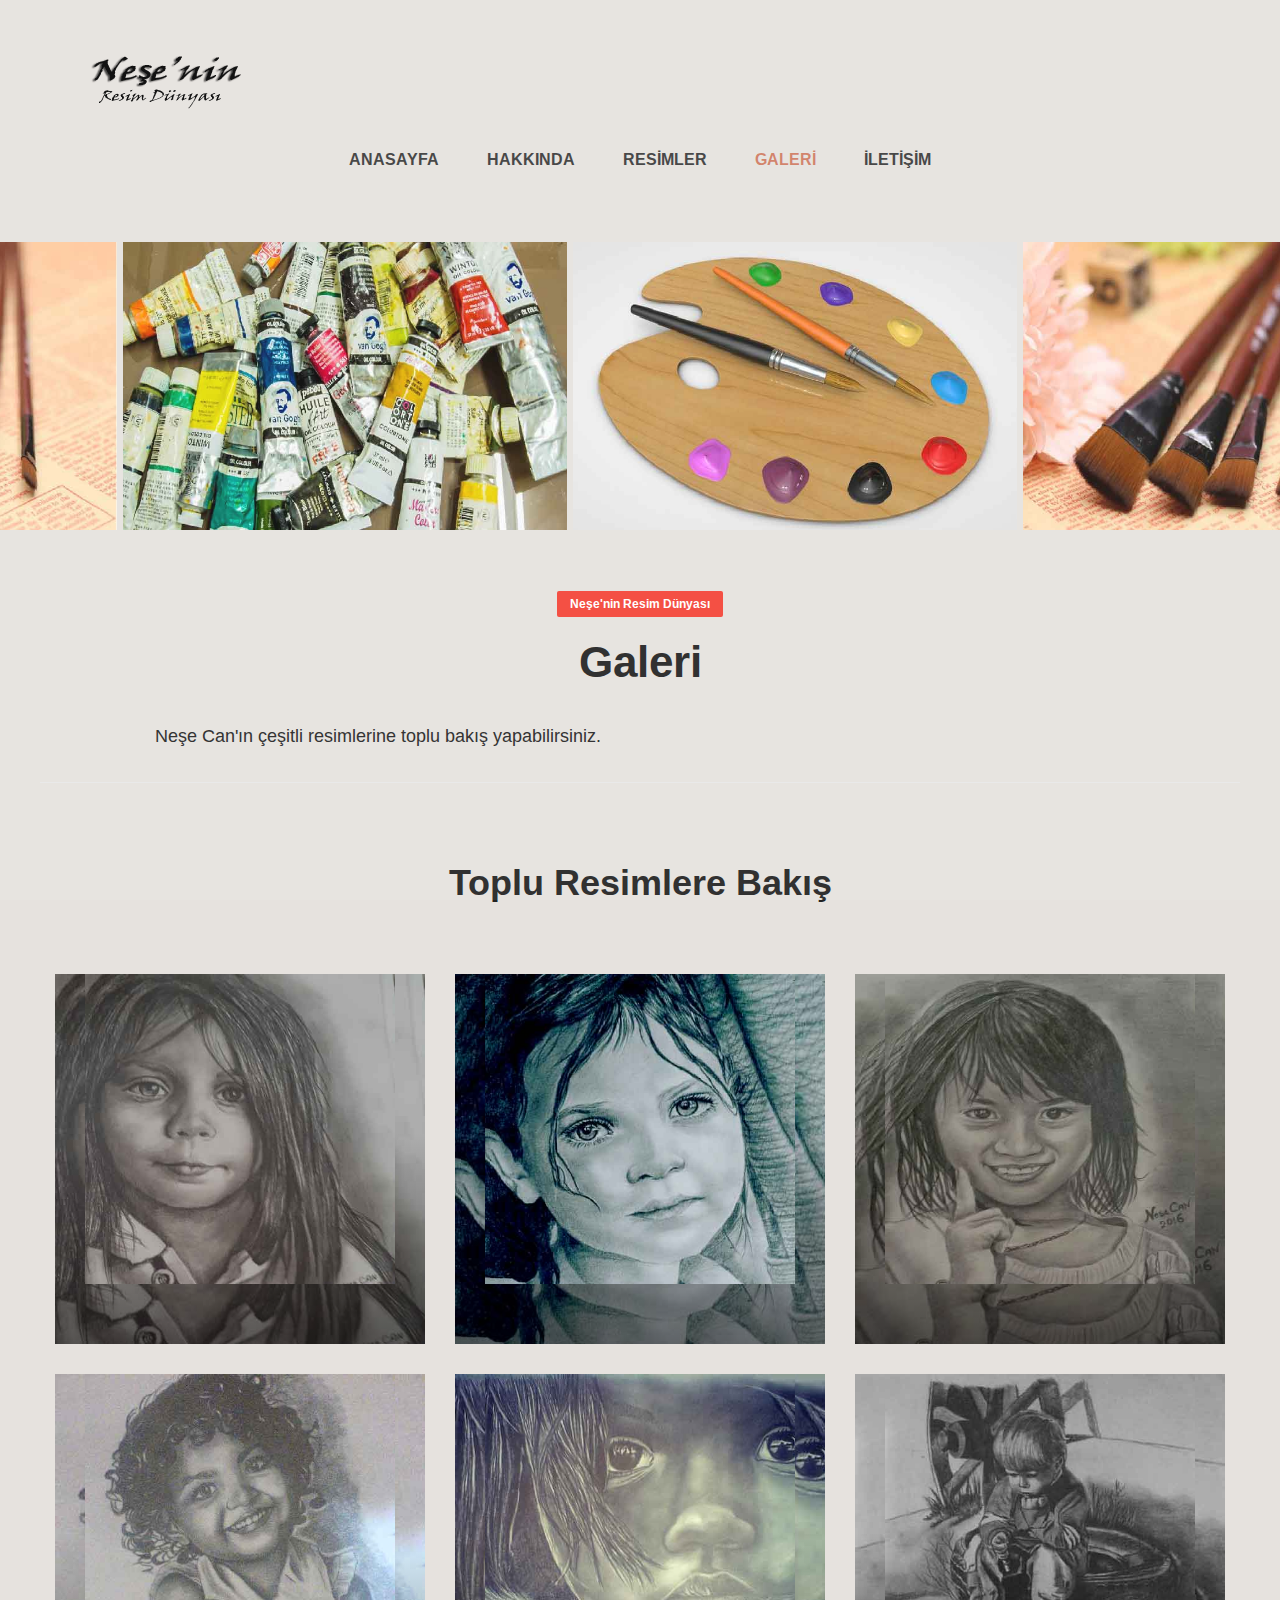
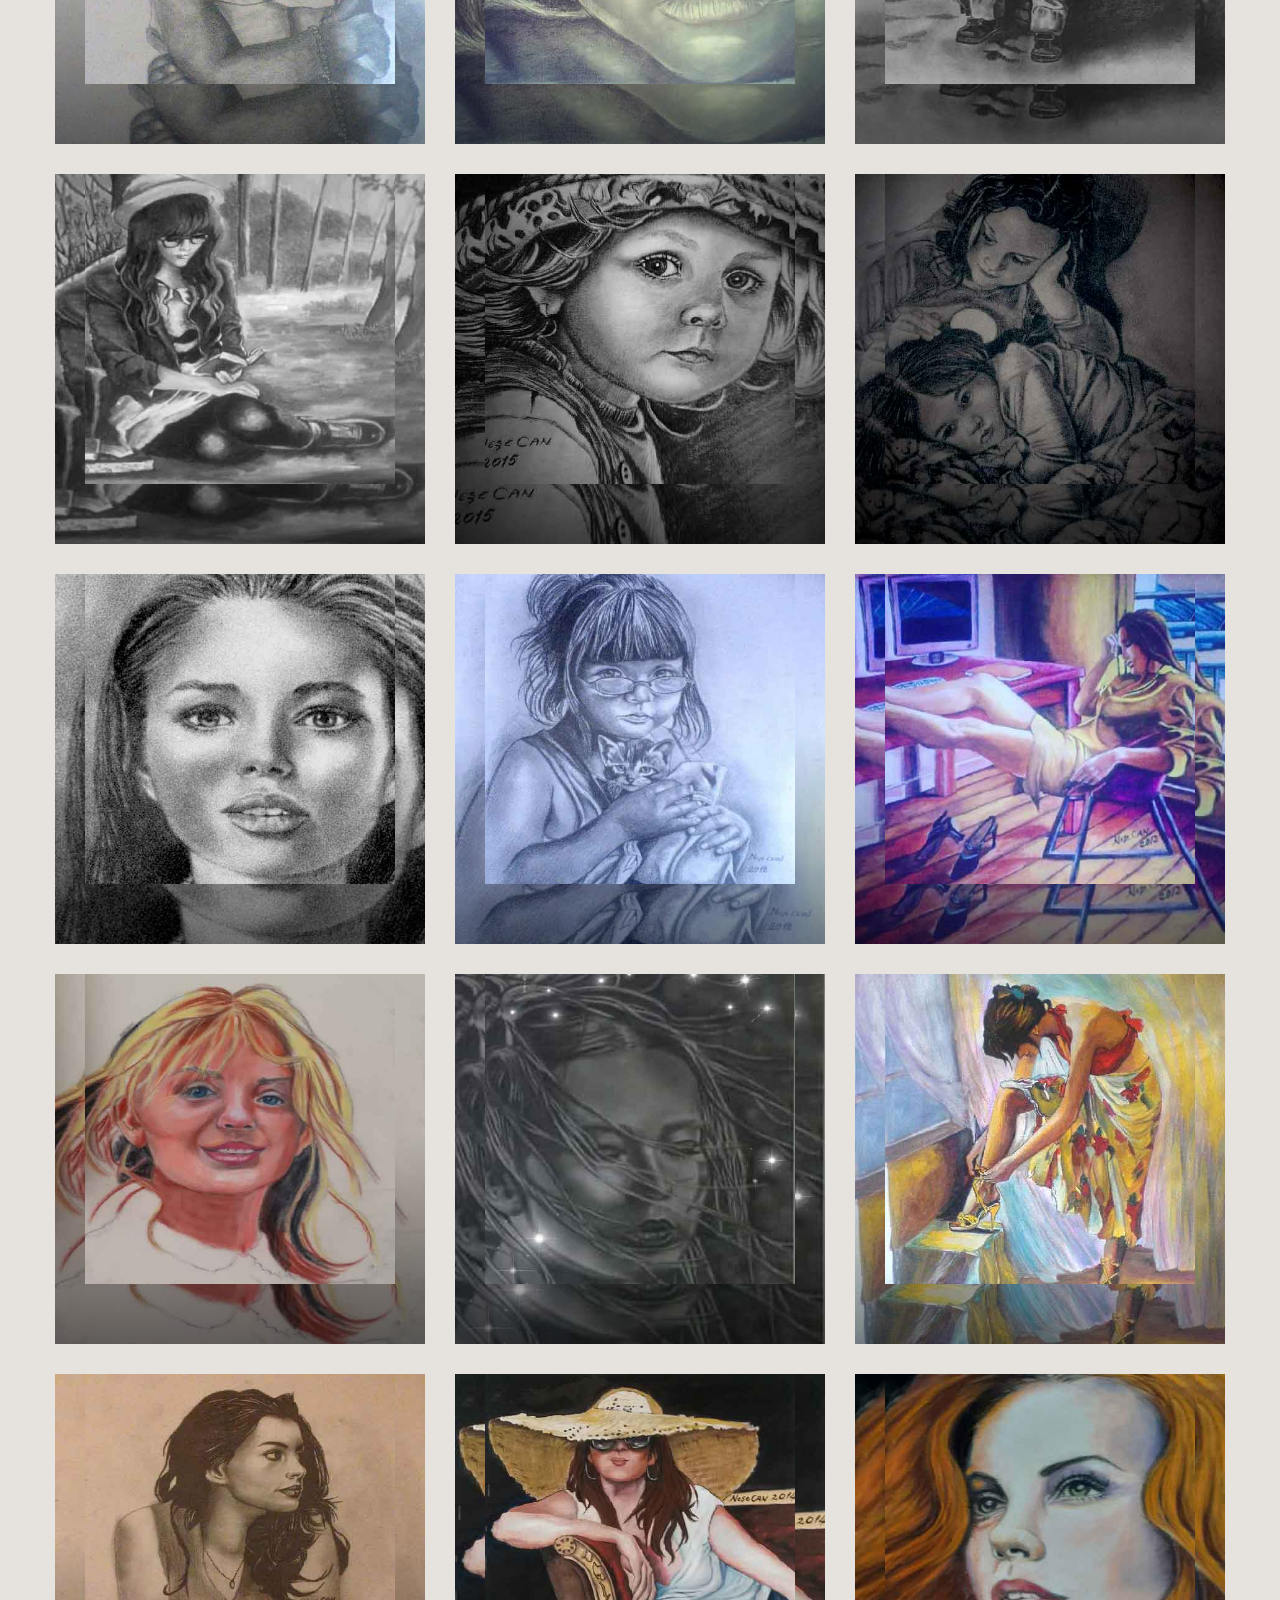
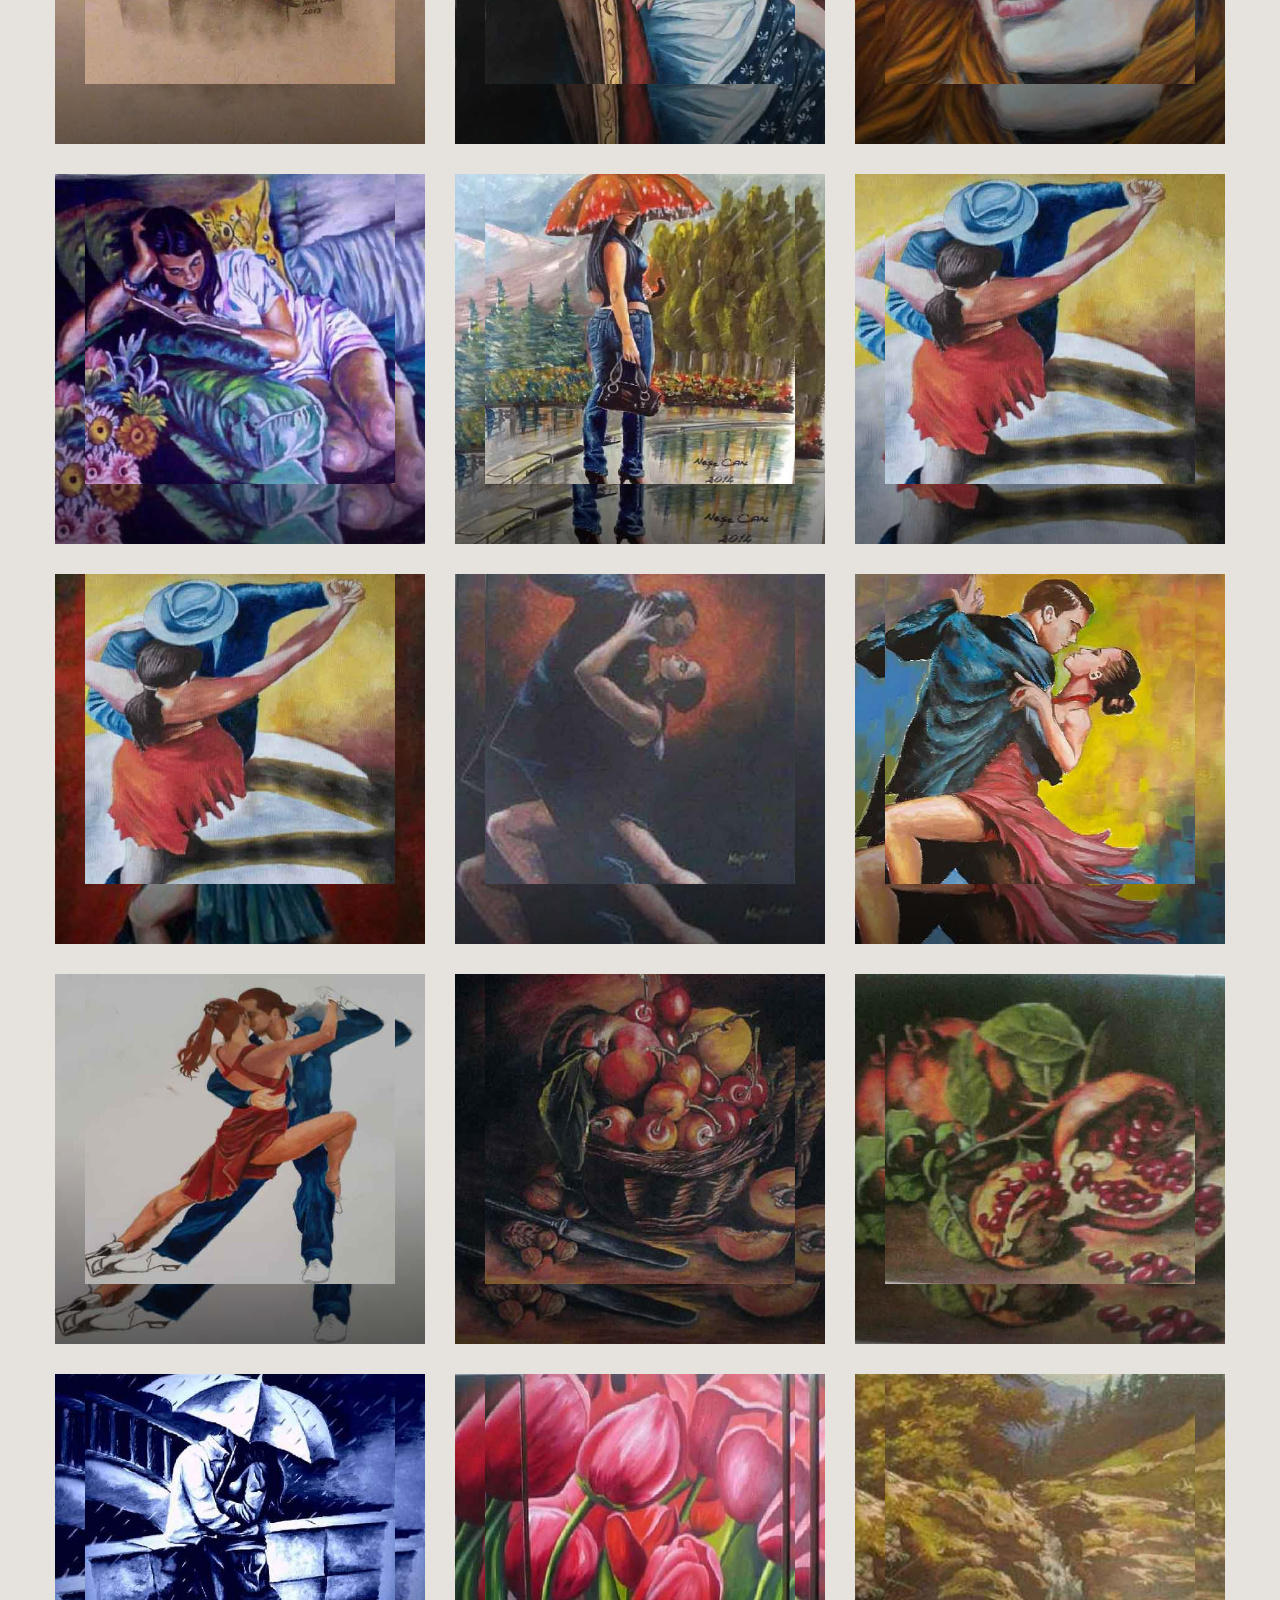
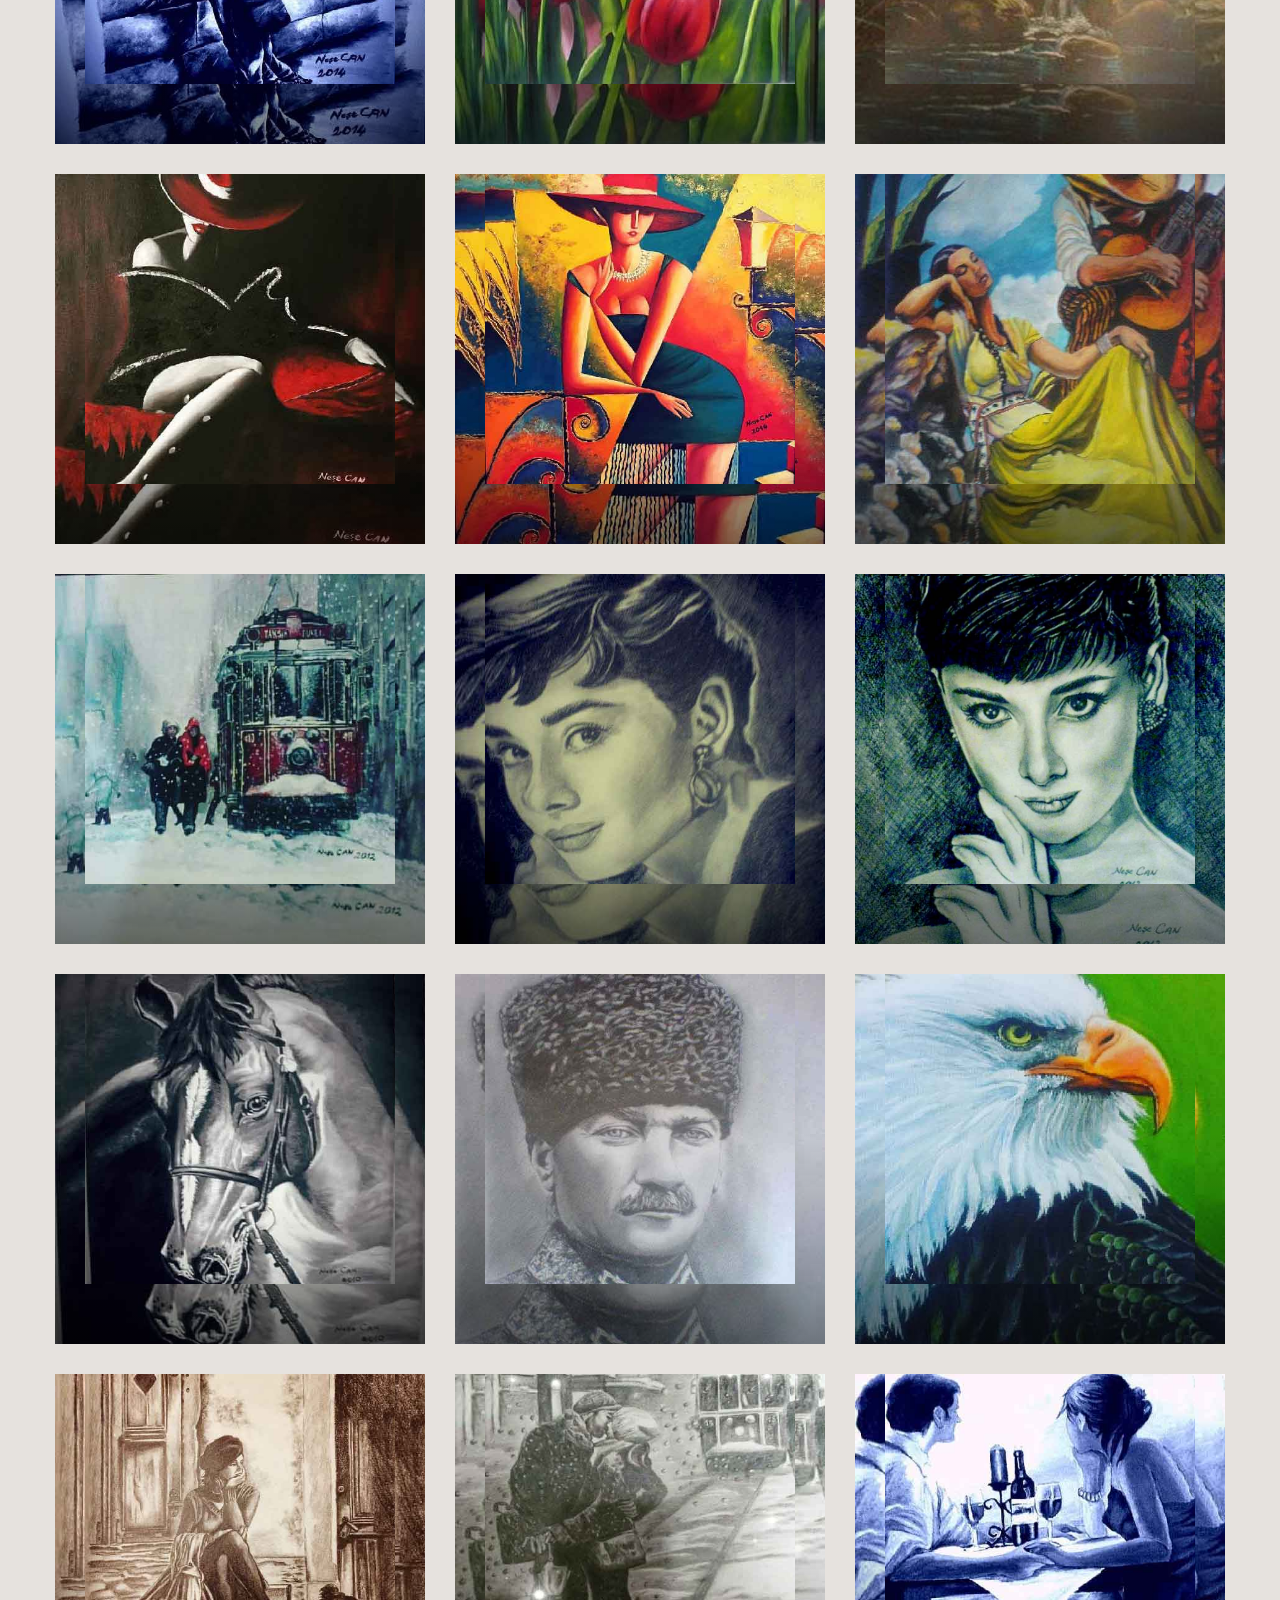
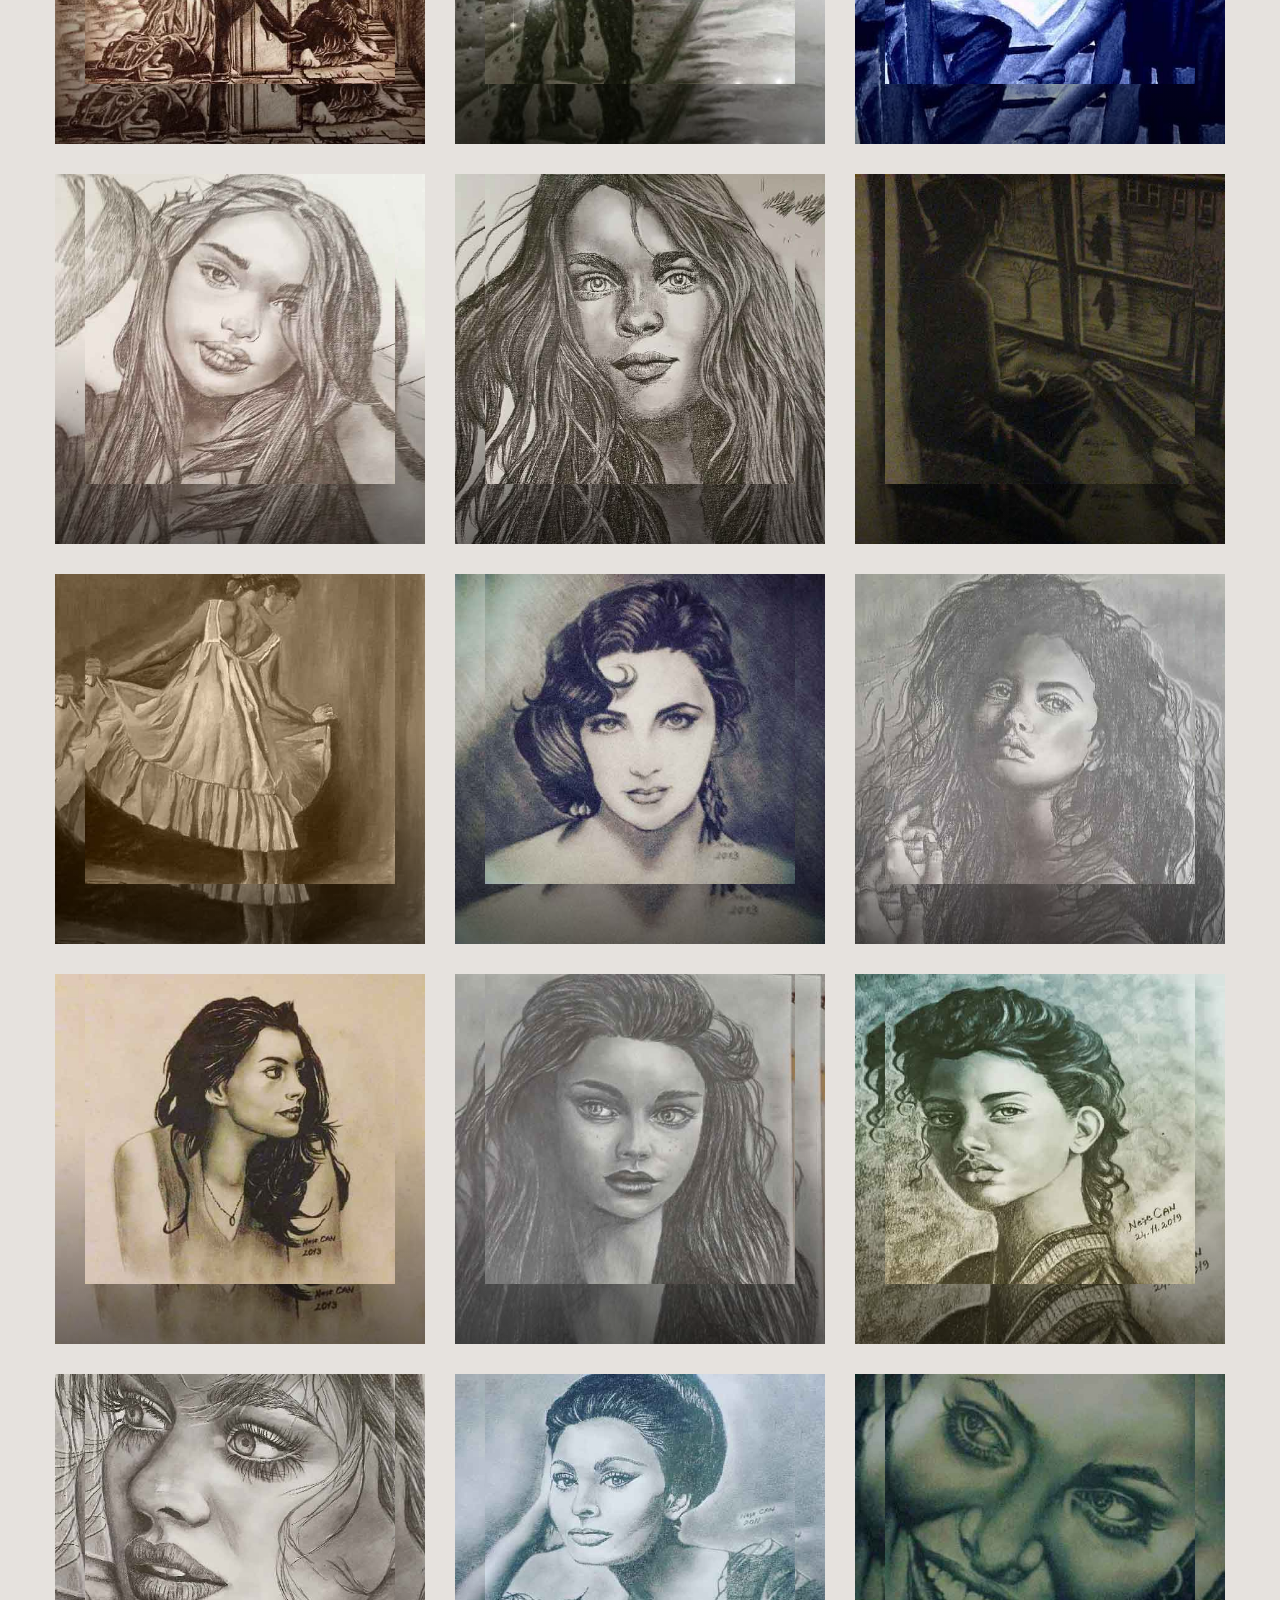
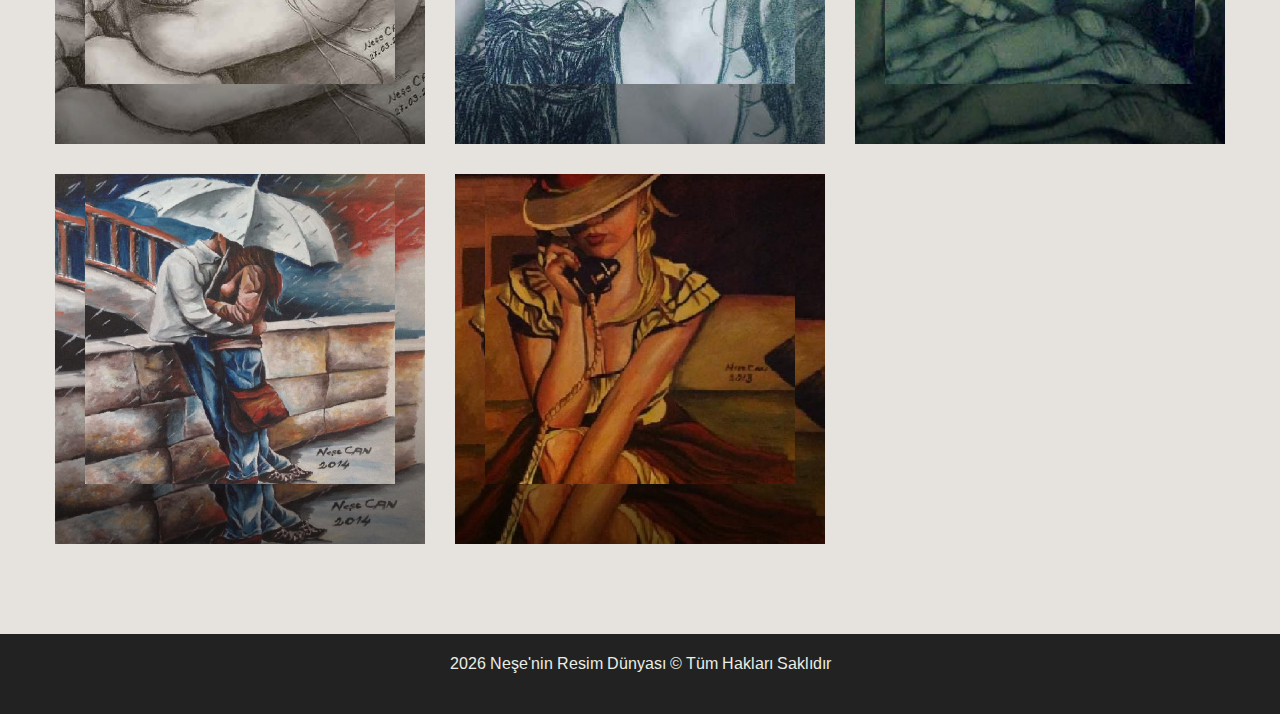
==== commit 4684c1e8: "resim çıkartma" ====
--- a/galeri.html
+++ b/galeri.html
@@ -301,16 +301,6 @@
                             <div class="blog__content">
                                 <a class="gallery__item fresco" href="img/gallery/22.jpg" data-fresco-group="gallery">
                                     <img src="img/gallery/22.jpg" alt="">
-                                </a>
-
-                            </div>
-                        </div>
-                    </div>
-                    <div class="col-md-4">
-                        <div class="blog__item set-bg" data-setbg="img/gallery/23.jpg">
-                            <div class="blog__content">
-                                <a class="gallery__item fresco" href="img/gallery/23.jpg" data-fresco-group="gallery">
-                                    <img src="img/gallery/23.jpg" alt="">
                                 </a>
 
                             </div>
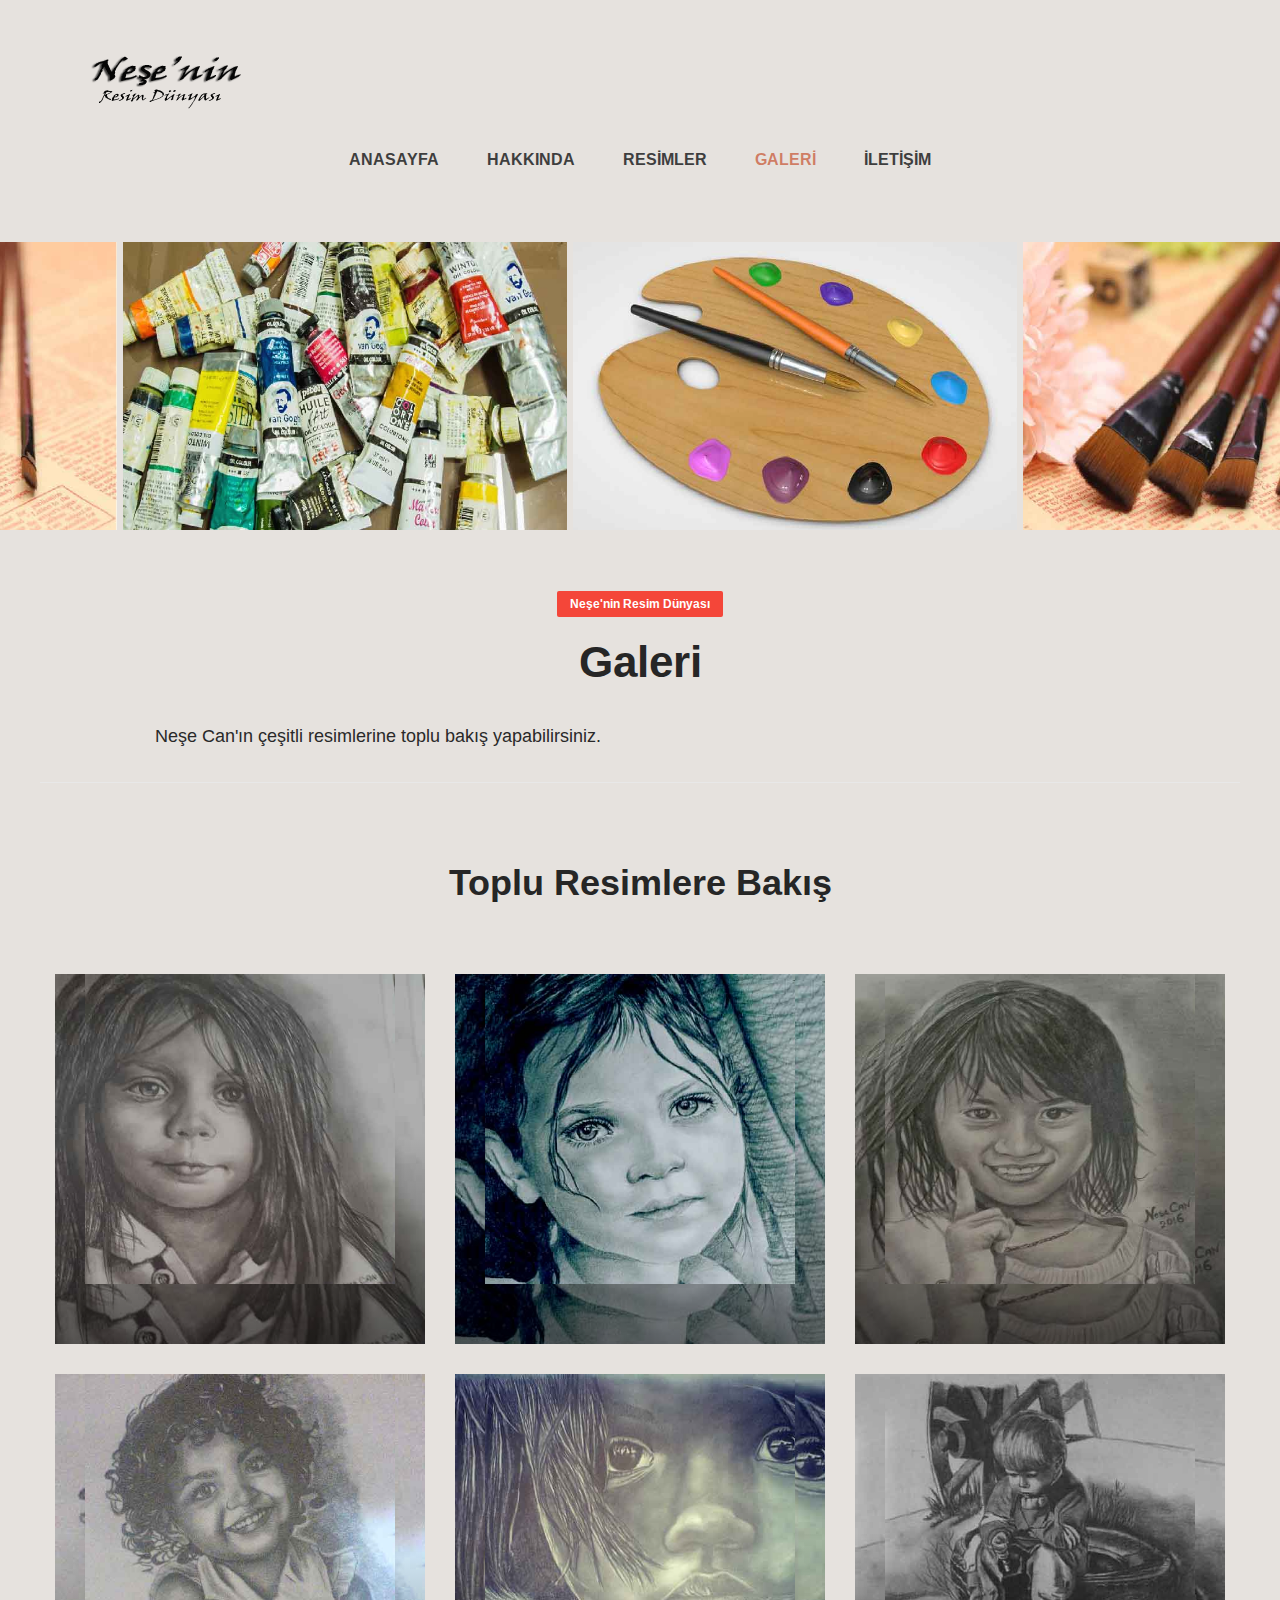
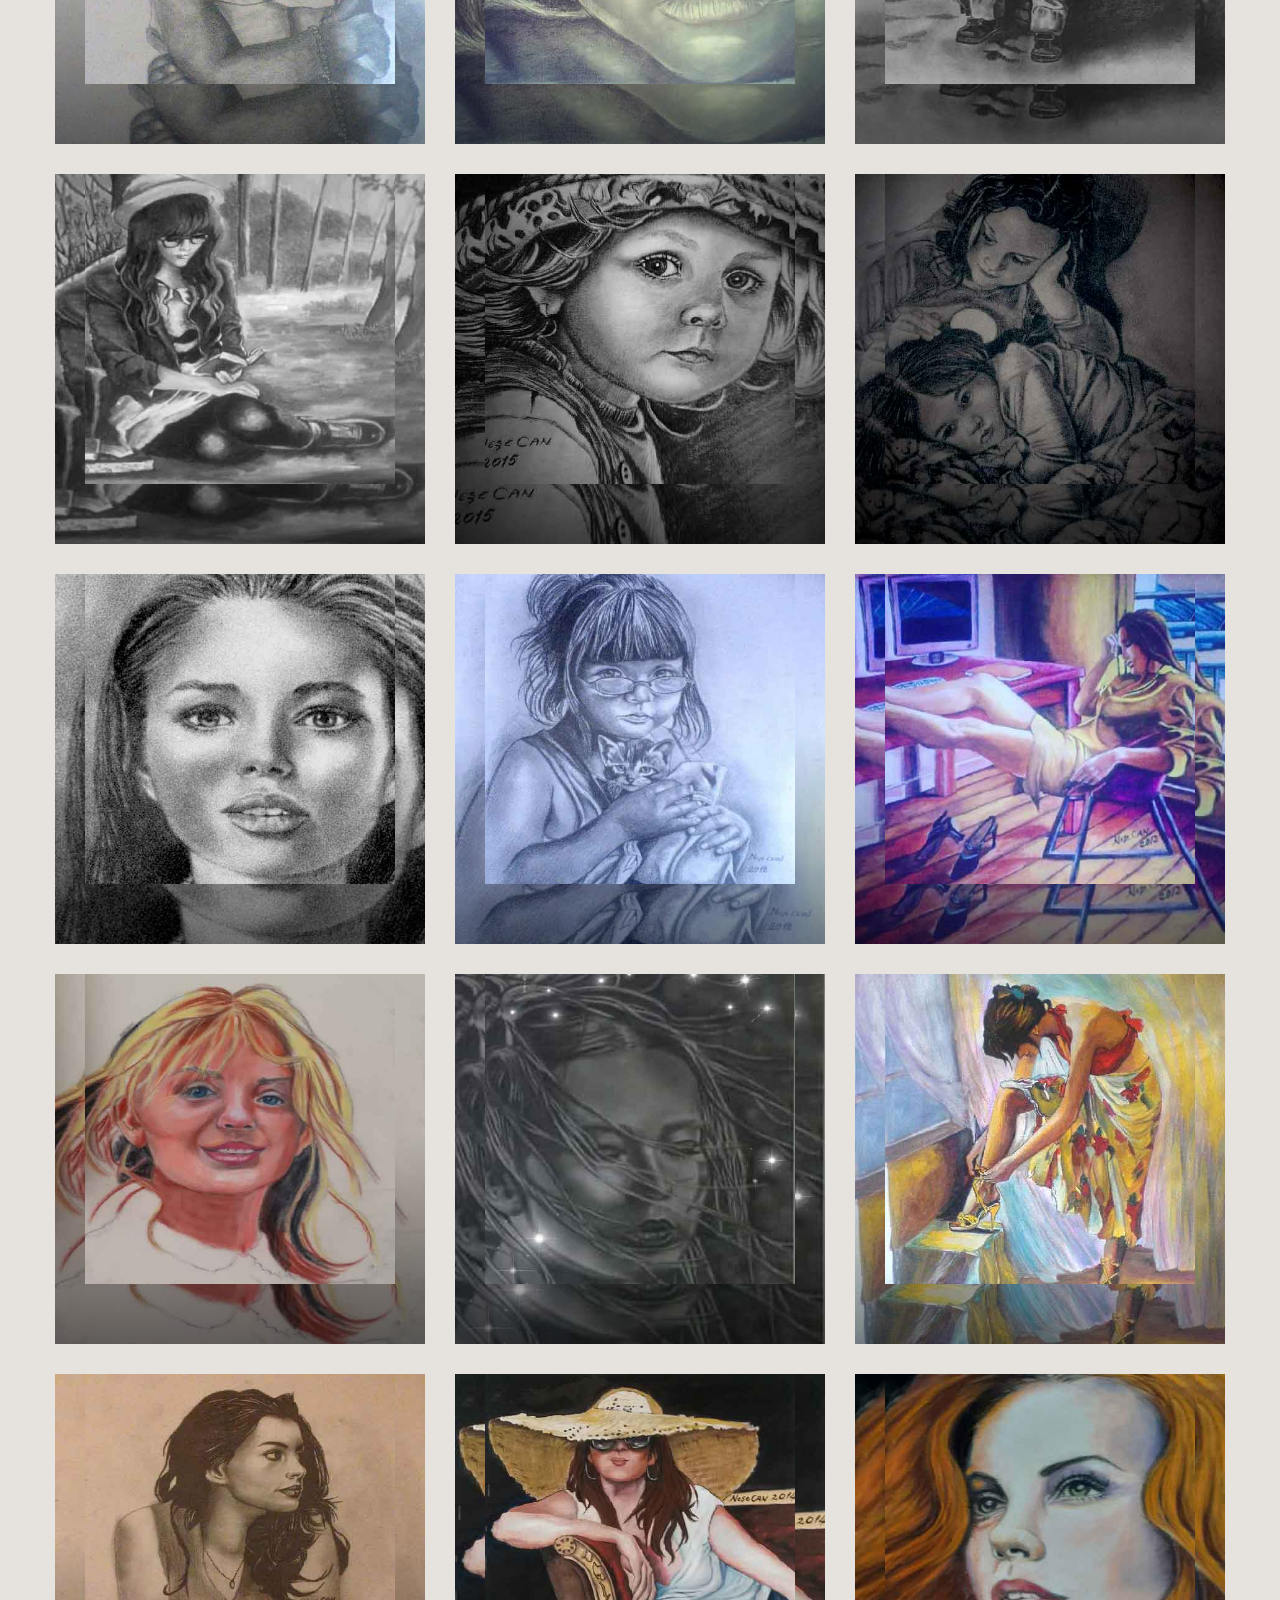
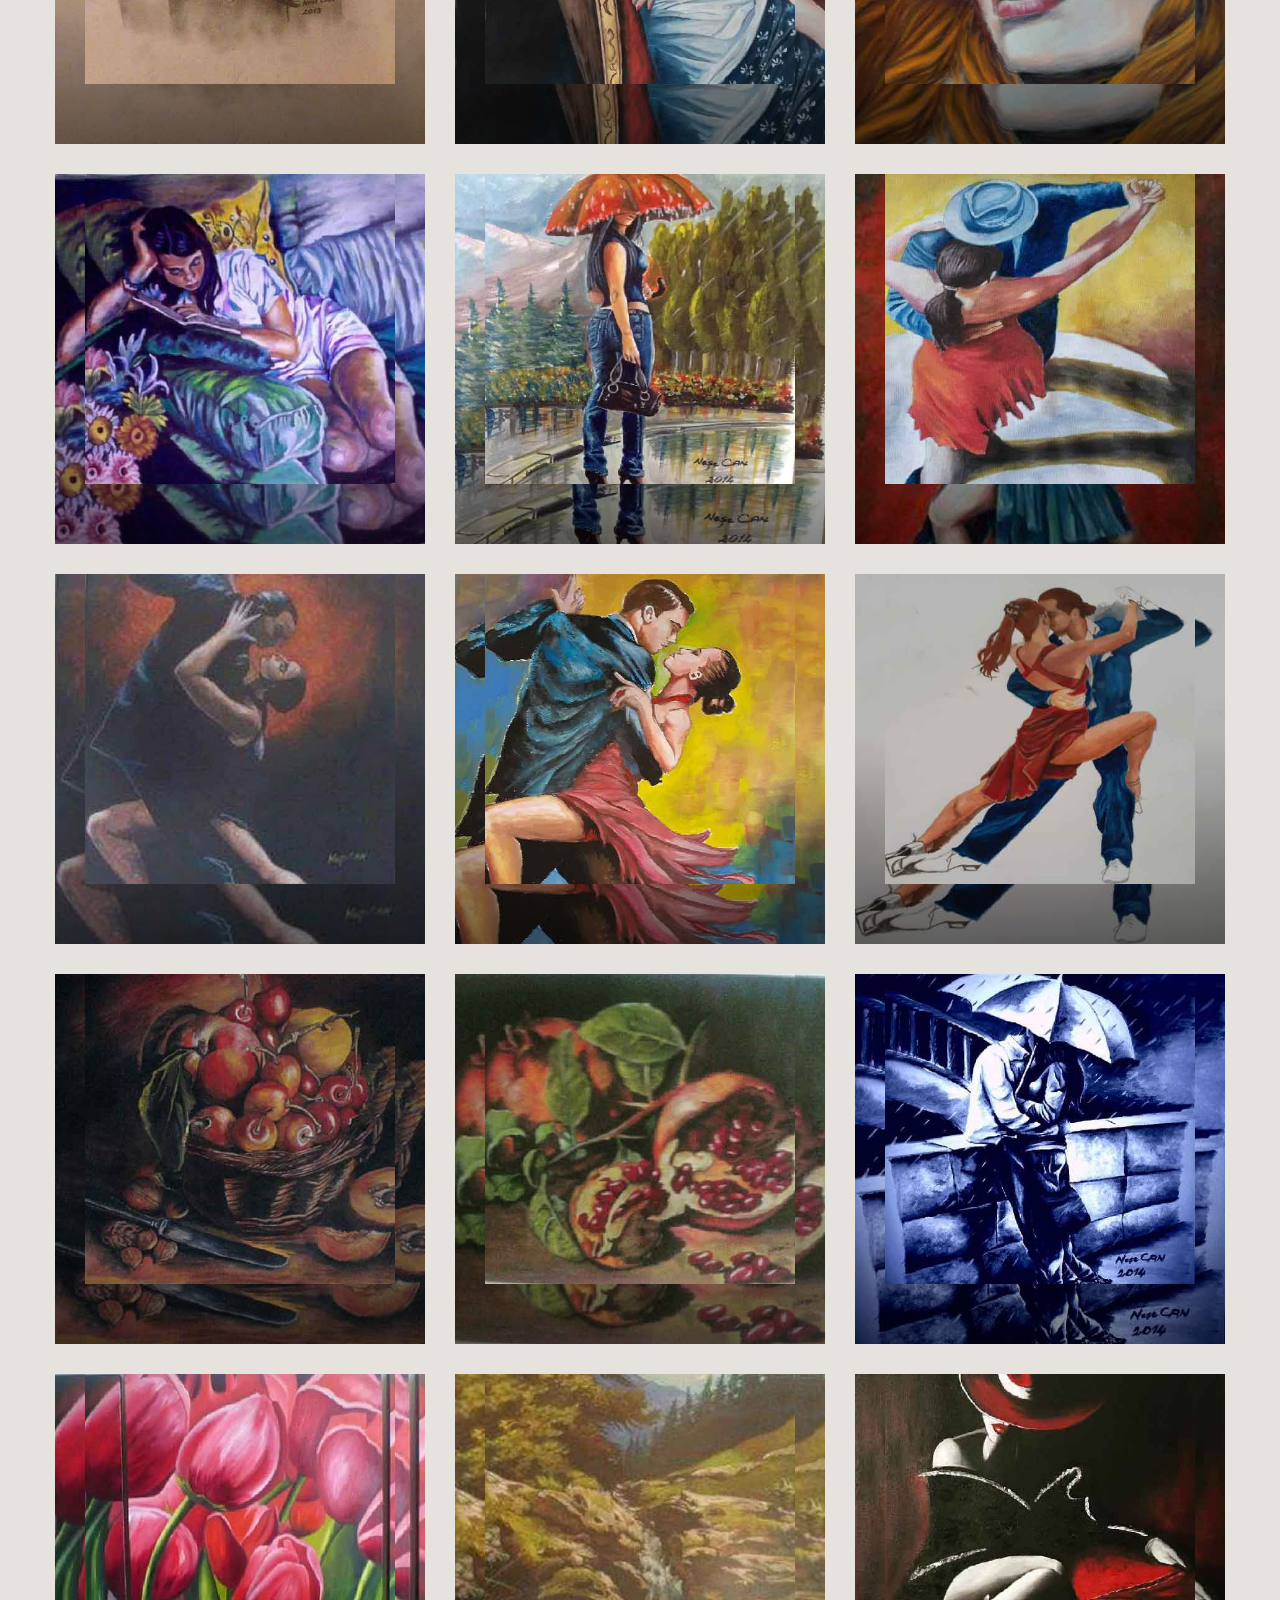
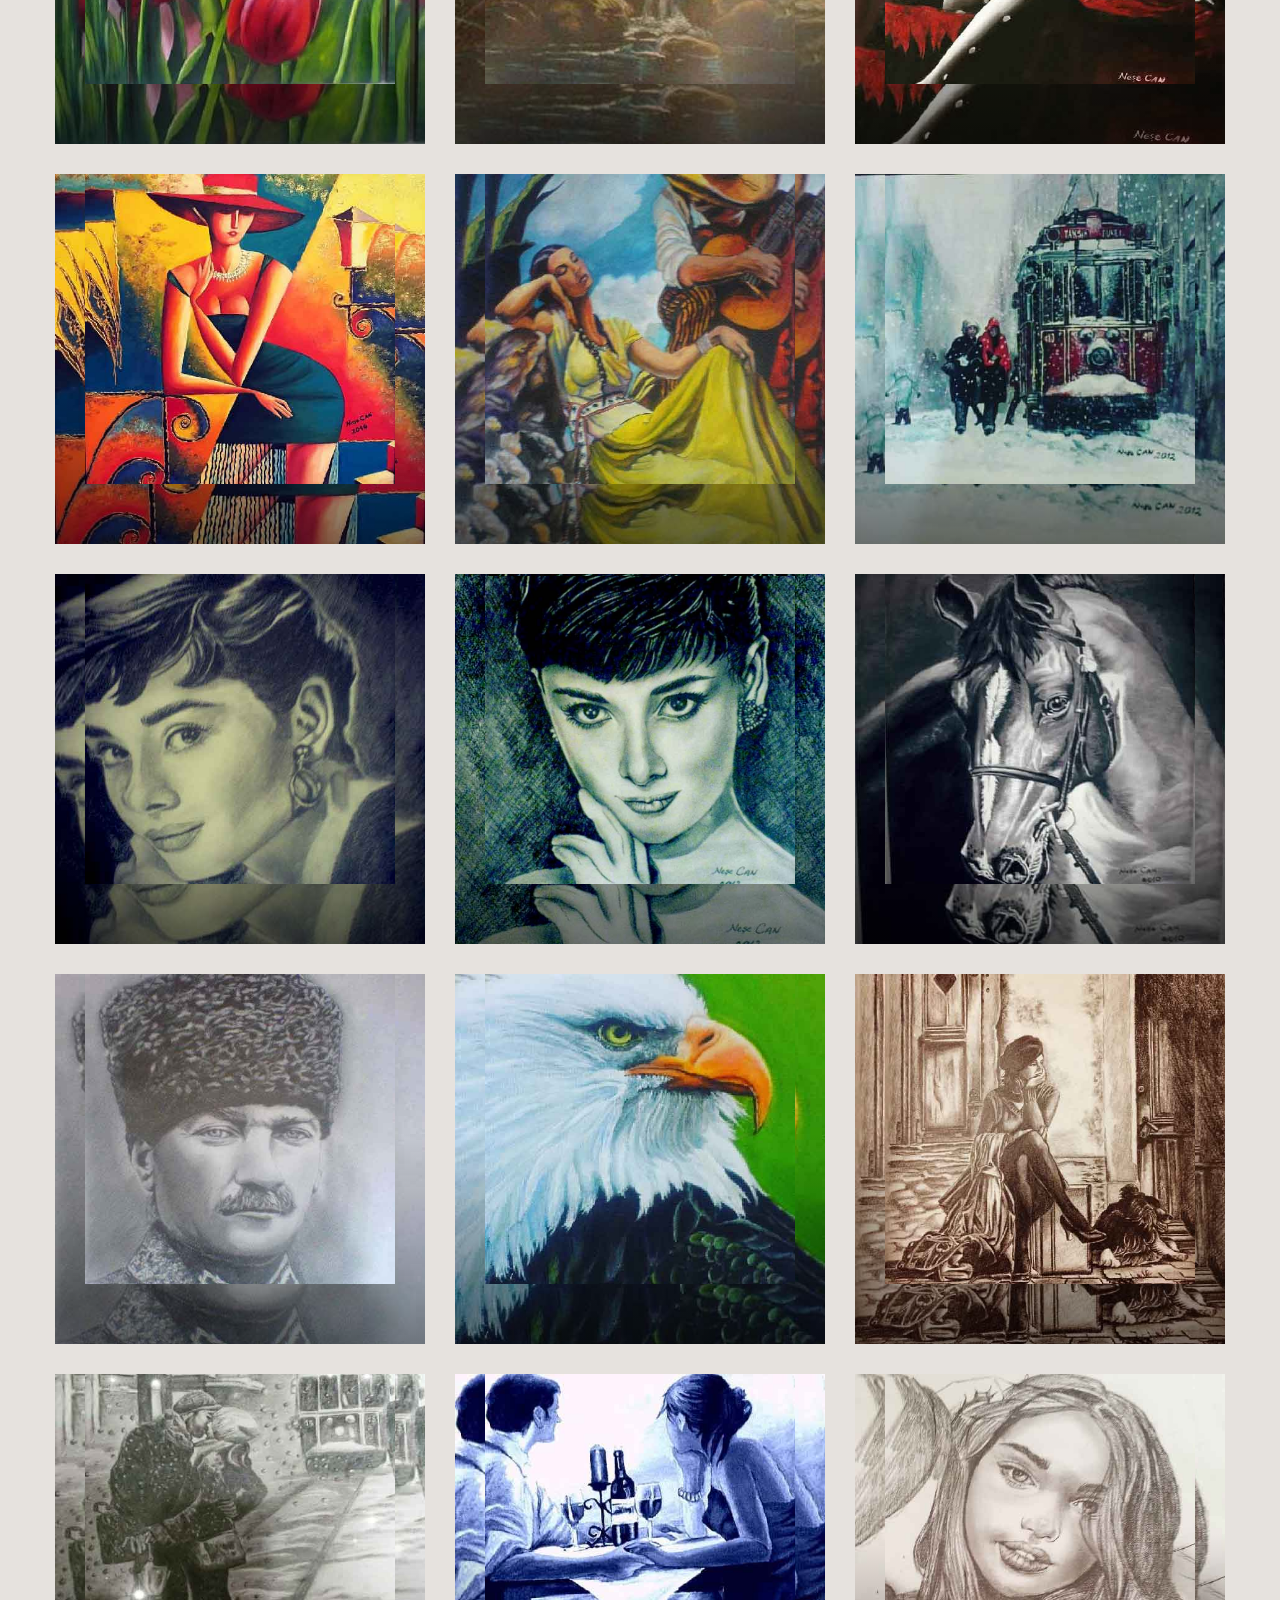
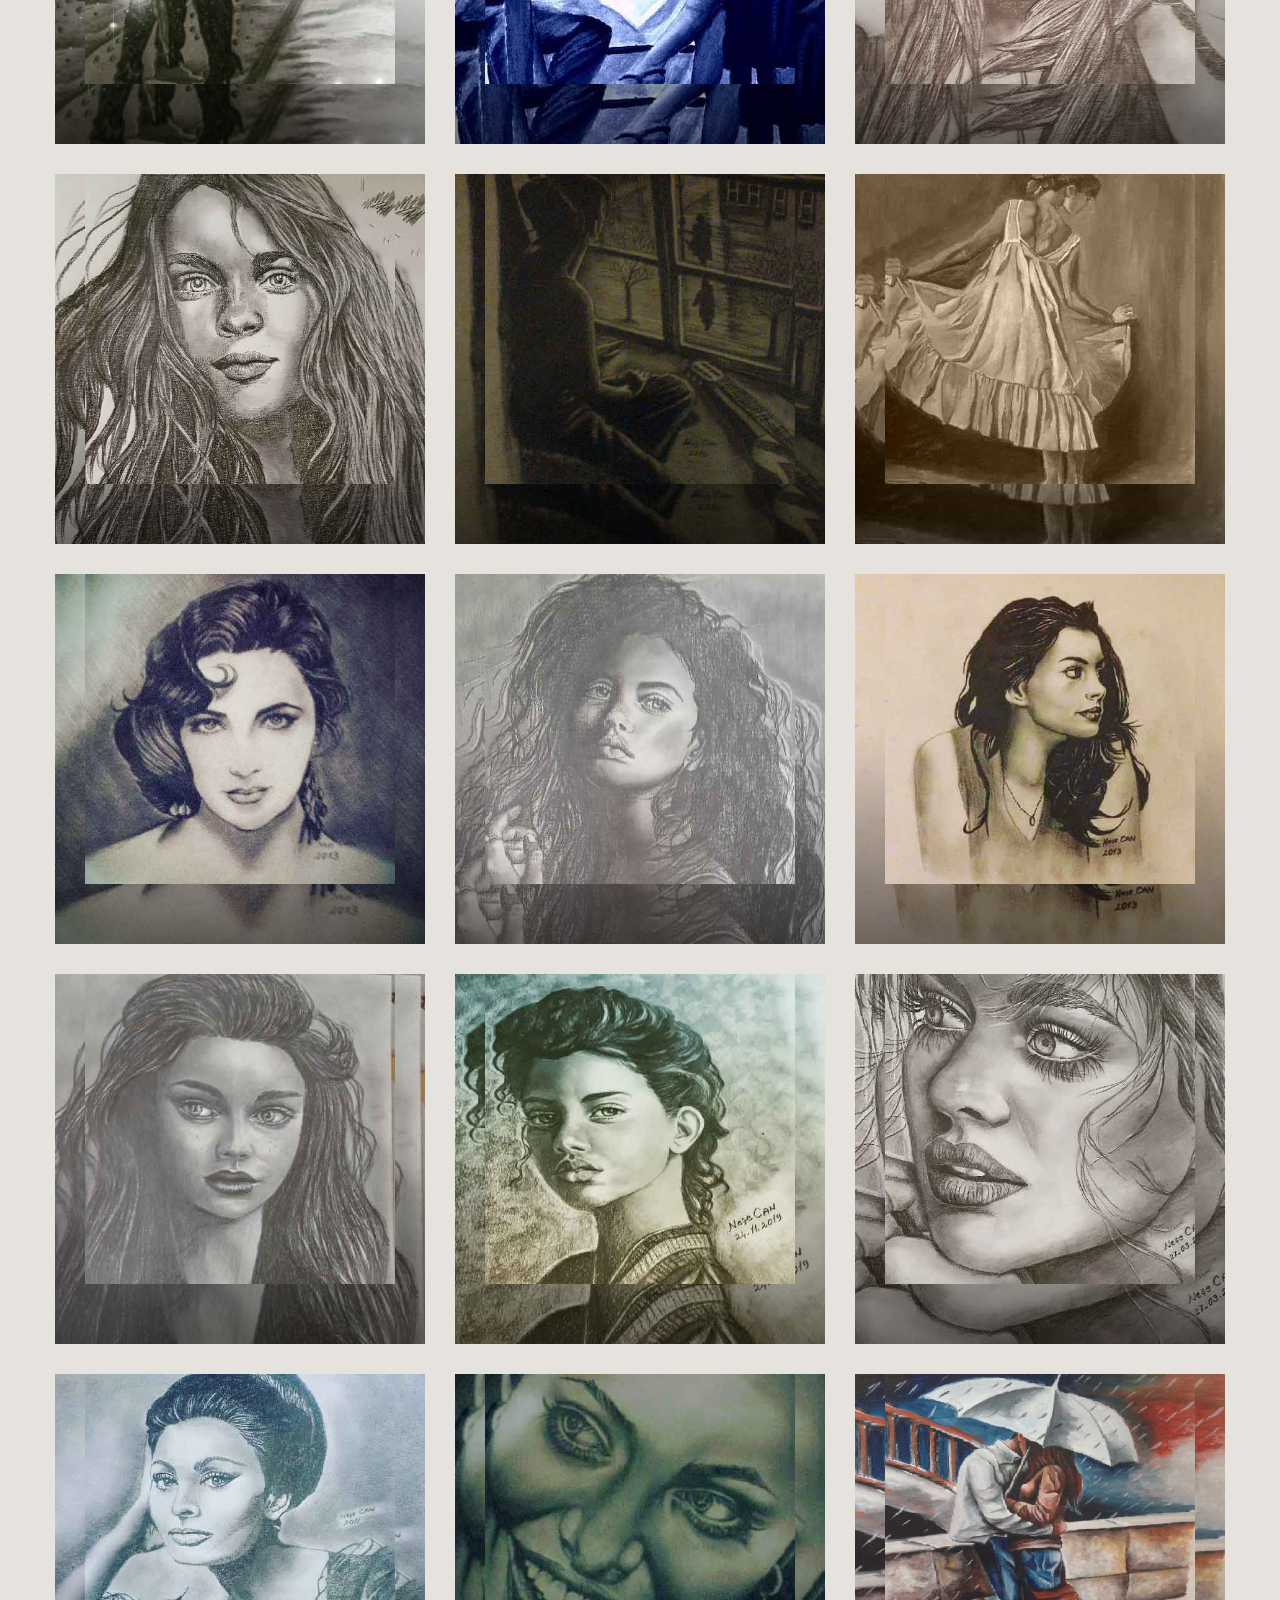
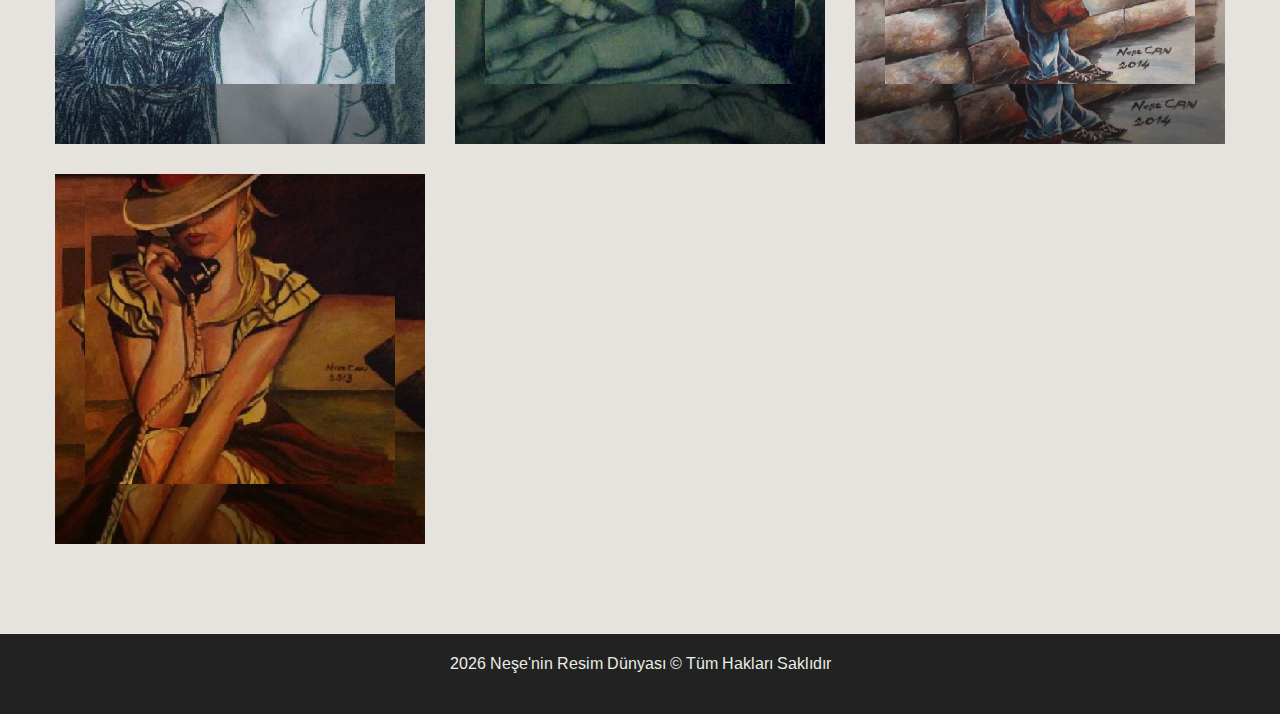
==== commit b101fbfb: "d" ====
--- a/galeri.html
+++ b/galeri.html
@@ -306,16 +306,7 @@
                             </div>
                         </div>
                     </div>
-                    <div class="col-md-4">
-                        <div class="blog__item set-bg" data-setbg="img/gallery/24.jpg">
-                            <div class="blog__content">
-                                <a class="gallery__item fresco" href="img/gallery/24.jpg" data-fresco-group="gallery">
-                                    <img src="img/gallery/24.jpg" alt="">
-                                </a>
-
-                            </div>
-                        </div>
-                    </div>
+
                     <div class="col-md-4">
                         <div class="blog__item set-bg" data-setbg="img/gallery/25.jpg">
                             <div class="blog__content">
